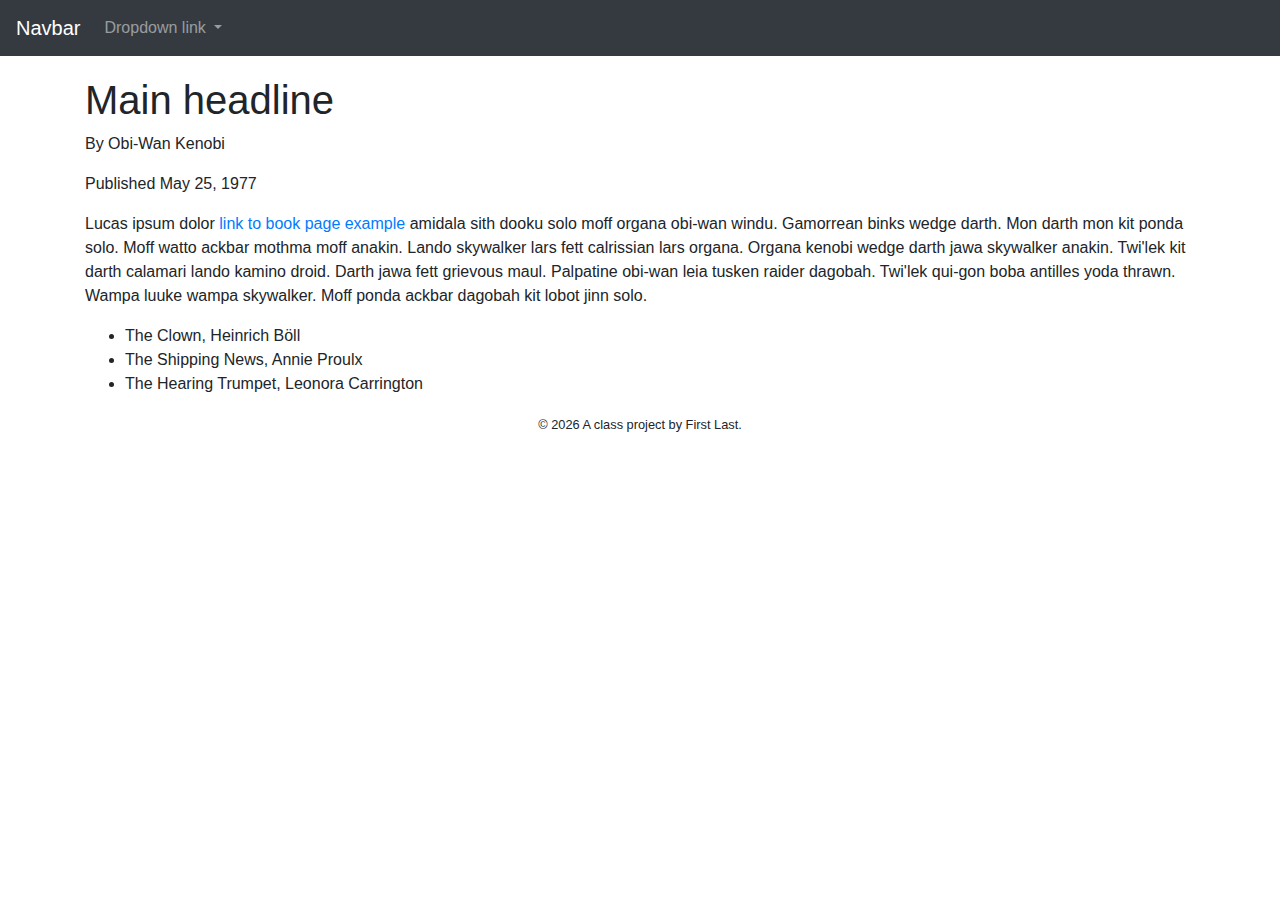
==== docs/index.html @ 6ab1fdc3 "first commit" ====
<!doctype html>
<html lang="en">
<!-- A Intro to Coding for Journalists class project -->
<head>
  <title>New index page title</title>
  <meta name="description" content="Default description">
  <meta charset="utf-8">
  <meta http-equiv="X-UA-Compatible" content="IE=edge" />
  <meta name="viewport" content="width=device-width, initial-scale=1, maximum-scale=1">
  <link rel="stylesheet" href="css/main.css">
</head>
<body>
  <nav class="navbar navbar-expand-lg navbar-dark bg-dark">
  <a class="navbar-brand" href="index.html">Navbar</a>
  <button class="navbar-toggler" type="button" data-toggle="collapse" data-target="#navbarNavDropdown" aria-controls="navbarNavDropdown" aria-expanded="false" aria-label="Toggle navigation">
    <span class="navbar-toggler-icon"></span>
  </button>
  <div class="collapse navbar-collapse" id="navbarNavDropdown">
    <ul class="navbar-nav">
      <li class="nav-item dropdown">
        <a class="nav-link dropdown-toggle" href="#" id="navbarDropdownMenuLink" role="button" data-toggle="dropdown" aria-haspopup="true" aria-expanded="false">
          Dropdown link
        </a>
        <div class="dropdown-menu" aria-labelledby="navbarDropdownMenuLink">
          <a class="dropdown-item" href="detail-page.html">Detail page</a>
          <a class="dropdown-item" href="#">Non-working example</a>
          <a class="dropdown-item" href="#">Something else here</a>
        </div>
      </li>
    </ul>
  </div>
</nav>


  

<div class="container">
  <div class="row">
    <div class="col">
    <h1>Main headline</h1>
    <p class="author">By Obi-Wan Kenobi</p>
    <p class="date"> Published May 25, 1977</p>
    </div>
  </div>
  <div class="row">
    <div class="col">
      <p>
        Lucas ipsum dolor <a href="detail-book-example.html">link to book page example</a> amidala sith dooku solo moff organa obi-wan windu. Gamorrean binks wedge darth. Mon darth mon kit ponda solo. Moff watto ackbar mothma moff anakin. Lando skywalker lars fett calrissian lars organa. Organa kenobi wedge darth jawa skywalker anakin. Twi'lek kit darth calamari lando kamino droid. Darth jawa fett grievous maul. Palpatine obi-wan leia tusken raider dagobah. Twi'lek qui-gon boba antilles yoda thrawn. Wampa luuke wampa skywalker. Moff ponda ackbar dagobah kit lobot jinn solo.
      </p>
      <ul> 
        
          <li>The Clown, Heinrich Böll</li>
        
          <li>The Shipping News, Annie Proulx</li>
        
          <li>The Hearing Trumpet, Leonora Carrington</li>
        
     </ul>
    </div>
  </div>
</div>


  <footer>
<p id="legal" class="center-block text-center">
  <small>&copy; <span class="copyright-year"></span>
  A class project by First Last.
</p>
</footer>


  <script src="js/jquery.js"></script>
  <script src="js/popper.js"></script>
  <script src="js/bootstrap.js"></script>
  <script src="js/scripts.js"></script>
</body>
</html>
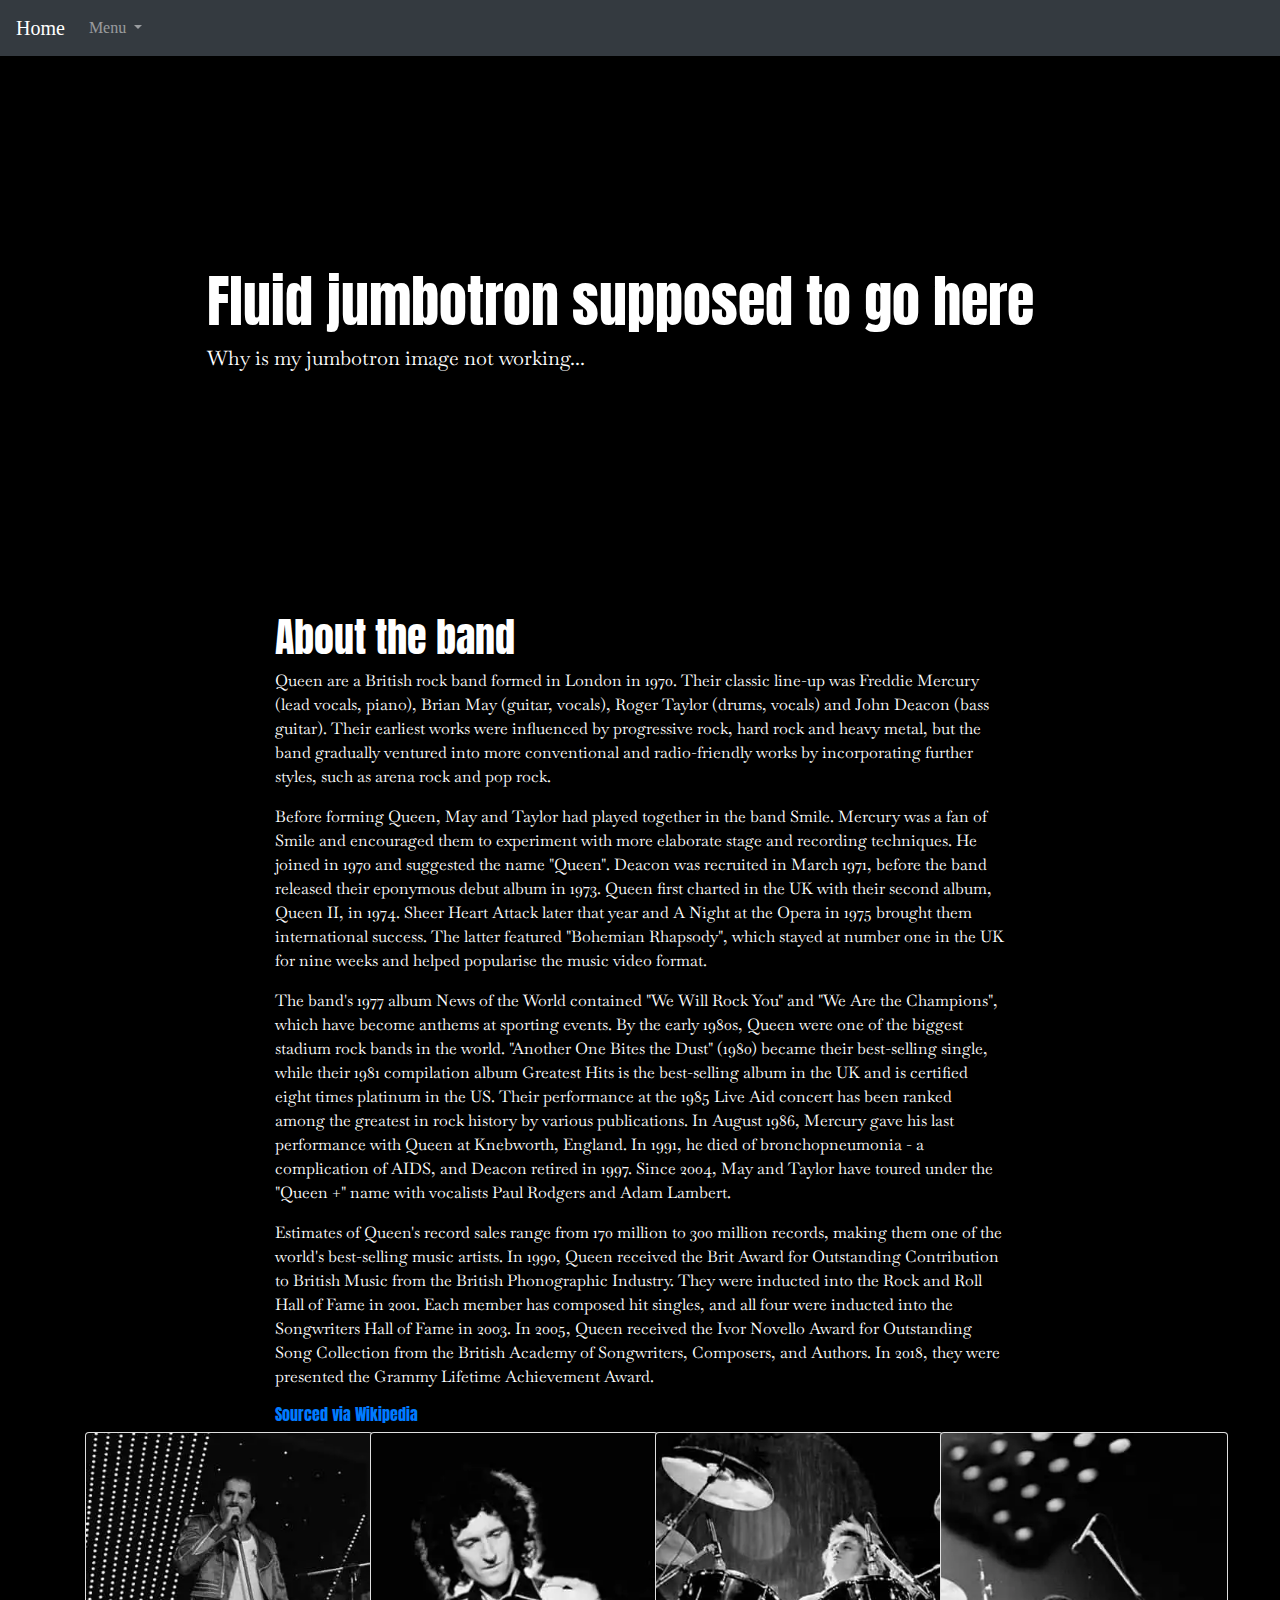
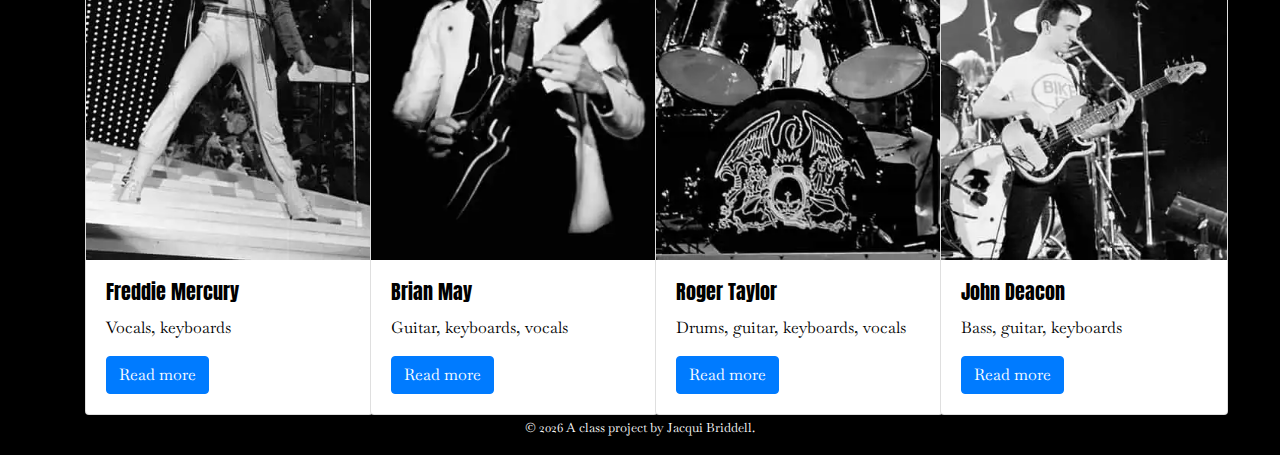
==== commit d1eece6f: "lets see if this works" ====
--- a/docs/index.html
+++ b/docs/index.html
@@ -7,11 +7,13 @@
   <meta charset="utf-8">
   <meta http-equiv="X-UA-Compatible" content="IE=edge" />
   <meta name="viewport" content="width=device-width, initial-scale=1, maximum-scale=1">
+  <link href="https://fonts.googleapis.com/css?family=Anton&display=swap" rel="stylesheet">
+  <link href="https://fonts.googleapis.com/css?family=Baskervville&display=swap" rel="stylesheet">
   <link rel="stylesheet" href="css/main.css">
 </head>
 <body>
   <nav class="navbar navbar-expand-lg navbar-dark bg-dark">
-  <a class="navbar-brand" href="index.html">Navbar</a>
+  <a class="navbar-brand" href="index.html">Home</a>
   <button class="navbar-toggler" type="button" data-toggle="collapse" data-target="#navbarNavDropdown" aria-controls="navbarNavDropdown" aria-expanded="false" aria-label="Toggle navigation">
     <span class="navbar-toggler-icon"></span>
   </button>
@@ -19,52 +21,101 @@
     <ul class="navbar-nav">
       <li class="nav-item dropdown">
         <a class="nav-link dropdown-toggle" href="#" id="navbarDropdownMenuLink" role="button" data-toggle="dropdown" aria-haspopup="true" aria-expanded="false">
-          Dropdown link
+          Menu
         </a>
         <div class="dropdown-menu" aria-labelledby="navbarDropdownMenuLink">
-          <a class="dropdown-item" href="detail-page.html">Detail page</a>
-          <a class="dropdown-item" href="#">Non-working example</a>
-          <a class="dropdown-item" href="#">Something else here</a>
+          <a class="dropdown-item" href="freddie-mercury.html">Freddie Mercury</a>
+          <a class="dropdown-item" href="brian-may.html">Brian May</a>
+          <a class="dropdown-item" href="roger-taylor.html">Roger Taylor</a>
+          <a class="dropdown-item" href="john-deacon.html">John Deacon</a>
+          <a class="dropdown-item" href="discography.html">Discography</a>
         </div>
       </li>
     </ul>
+    
   </div>
 </nav>
 
+  <div class="jumbotron jumbotron-fluid">
+  <div class="container">
+    <h1 class="display-4">Fluid jumbotron supposed to go here</h1>
+    <p class="lead">Why is my jumbotron image not working...</p>
+  </div>
+</div>
 
   
 
 <div class="container">
   <div class="row">
-    <div class="col">
-    <h1>Main headline</h1>
-    <p class="author">By Obi-Wan Kenobi</p>
-    <p class="date"> Published May 25, 1977</p>
+    <div class="col-sm-8 offset-sm-2">
+    <h1>About the band</h1>
+    </div>
+    <div class="col-sm-8 offset-sm-2">
+      <p>Queen are a British rock band formed in London in 1970. Their classic line-up was Freddie Mercury (lead vocals, piano), Brian May (guitar, vocals), Roger Taylor (drums, vocals) and John Deacon (bass guitar). Their earliest works were influenced by progressive rock, hard rock and heavy metal, but the band gradually ventured into more conventional and radio-friendly works by incorporating further styles, such as arena rock and pop rock. </p>
+
+        <p> Before forming Queen, May and Taylor had played together in the band Smile. Mercury was a fan of Smile and encouraged them to experiment with more elaborate stage and recording techniques. He joined in 1970 and suggested the name "Queen". Deacon was recruited in March 1971, before the band released their eponymous debut album in 1973. Queen first charted in the UK with their second album, Queen II, in 1974. Sheer Heart Attack later that year and A Night at the Opera in 1975 brought them international success. The latter featured "Bohemian Rhapsody", which stayed at number one in the UK for nine weeks and helped popularise the music video format. </p>
+
+        <p> The band's 1977 album News of the World contained "We Will Rock You" and "We Are the Champions", which have become anthems at sporting events. By the early 1980s, Queen were one of the biggest stadium rock bands in the world. "Another One Bites the Dust" (1980) became their best-selling single, while their 1981 compilation album Greatest Hits is the best-selling album in the UK and is certified eight times platinum in the US. Their performance at the 1985 Live Aid concert has been ranked among the greatest in rock history by various publications. In August 1986, Mercury gave his last performance with Queen at Knebworth, England. In 1991, he died of bronchopneumonia - a complication of AIDS, and Deacon retired in 1997. Since 2004, May and Taylor have toured under the "Queen +" name with vocalists Paul Rodgers and Adam Lambert. </p>
+
+        <p> Estimates of Queen's record sales range from 170 million to 300 million records, making them one of the world's best-selling music artists. In 1990, Queen received the Brit Award for Outstanding Contribution to British Music from the British Phonographic Industry. They were inducted into the Rock and Roll Hall of Fame in 2001. Each member has composed hit singles, and all four were inducted into the Songwriters Hall of Fame in 2003. In 2005, Queen received the Ivor Novello Award for Outstanding Song Collection from the British Academy of Songwriters, Composers, and Authors. In 2018, they were presented the Grammy Lifetime Achievement Award. 
+        </p>
+        <a href= "https://en.wikipedia.org/wiki/Queen_(band)"> <h6> Sourced via Wikipedia </h6></a>
+    </div>
+     </div>
+    <div class= "row">
+    
+    <div class="col-sm-3">
+    <div class="card" style="width: 18rem;">
+      <img src = "img/img/members/freddie-mercury-bw.jpg" class="card-img-top img-fluid" alt="image of band member">
+      <div class="card-body">
+      <h5 class="card-title"> Freddie Mercury</h5>
+      <p class="card-text"> Vocals, keyboards </p>
+      <a href= "freddie-mercury.html" class="btn btn-primary">Read more</a>
+      </div>
+    </div>
+    </div>
+    
+    <div class="col-sm-3">
+    <div class="card" style="width: 18rem;">
+      <img src = "img/img/members/brian-may-bw.jpg" class="card-img-top img-fluid" alt="image of band member">
+      <div class="card-body">
+      <h5 class="card-title"> Brian May</h5>
+      <p class="card-text"> Guitar, keyboards, vocals </p>
+      <a href= "brian-may.html" class="btn btn-primary">Read more</a>
+      </div>
+    </div>
+    </div>
+    
+    <div class="col-sm-3">
+    <div class="card" style="width: 18rem;">
+      <img src = "img/img/members/roger-taylor-bw.jpg" class="card-img-top img-fluid" alt="image of band member">
+      <div class="card-body">
+      <h5 class="card-title"> Roger Taylor</h5>
+      <p class="card-text"> Drums, guitar, keyboards, vocals </p>
+      <a href= "roger-taylor.html" class="btn btn-primary">Read more</a>
+      </div>
+    </div>
+    </div>
+    
+    <div class="col-sm-3">
+    <div class="card" style="width: 18rem;">
+      <img src = "img/img/members/john-deacon-bw.jpg" class="card-img-top img-fluid" alt="image of band member">
+      <div class="card-body">
+      <h5 class="card-title"> John Deacon</h5>
+      <p class="card-text"> Bass, guitar, keyboards </p>
+      <a href= "john-deacon.html" class="btn btn-primary">Read more</a>
+      </div>
+    </div>
+    </div>
+    
     </div>
   </div>
-  <div class="row">
-    <div class="col">
-      <p>
-        Lucas ipsum dolor <a href="detail-book-example.html">link to book page example</a> amidala sith dooku solo moff organa obi-wan windu. Gamorrean binks wedge darth. Mon darth mon kit ponda solo. Moff watto ackbar mothma moff anakin. Lando skywalker lars fett calrissian lars organa. Organa kenobi wedge darth jawa skywalker anakin. Twi'lek kit darth calamari lando kamino droid. Darth jawa fett grievous maul. Palpatine obi-wan leia tusken raider dagobah. Twi'lek qui-gon boba antilles yoda thrawn. Wampa luuke wampa skywalker. Moff ponda ackbar dagobah kit lobot jinn solo.
-      </p>
-      <ul> 
-        
-          <li>The Clown, Heinrich Böll</li>
-        
-          <li>The Shipping News, Annie Proulx</li>
-        
-          <li>The Hearing Trumpet, Leonora Carrington</li>
-        
-     </ul>
-    </div>
-  </div>
-</div>
 
 
   <footer>
 <p id="legal" class="center-block text-center">
   <small>&copy; <span class="copyright-year"></span>
-  A class project by First Last.
+  A class project by Jacqui Briddell.
 </p>
 </footer>
 
--- a/docs/css/main.css
+++ b/docs/css/main.css
@@ -1,7 +1,8 @@
+h1,h2,h3,h4,h5,h6{font-family:Anton,sans-serif}
 /*!
  * Bootstrap v4.3.1 (https://getbootstrap.com/)
  * Copyright 2011-2019 The Bootstrap Authors
  * Copyright 2011-2019 Twitter, Inc.
  * Licensed under MIT (https://github.com/twbs/bootstrap/blob/master/LICENSE)
- */:root{--blue:#007bff;--indigo:#6610f2;--purple:#6f42c1;--pink:#e83e8c;--red:#dc3545;--orange:#fd7e14;--yellow:#ffc107;--green:#28a745;--teal:#20c997;--cyan:#17a2b8;--white:#fff;--gray:#6c757d;--gray-dark:#343a40;--primary:#007bff;--secondary:#6c757d;--success:#28a745;--info:#17a2b8;--warning:#ffc107;--danger:#dc3545;--light:#f8f9fa;--dark:#343a40;--breakpoint-xs:0;--breakpoint-sm:576px;--breakpoint-md:768px;--breakpoint-lg:992px;--breakpoint-xl:1200px;--font-family-sans-serif:-apple-system,BlinkMacSystemFont,"Segoe UI",Roboto,"Helvetica Neue",Arial,"Noto Sans",sans-serif,"Apple Color Emoji","Segoe UI Emoji","Segoe UI Symbol","Noto Color Emoji";--font-family-monospace:SFMono-Regular,Menlo,Monaco,Consolas,"Liberation Mono","Courier New",monospace}*,:after,:before{box-sizing:border-box}html{font-family:sans-serif;line-height:1.15;-webkit-text-size-adjust:100%;-webkit-tap-highlight-color:rgba(0,0,0,0)}article,aside,figcaption,figure,footer,header,hgroup,main,nav,section{display:block}body{margin:0;font-family:-apple-system,BlinkMacSystemFont,Segoe UI,Roboto,Helvetica Neue,Arial,Noto Sans,sans-serif,Apple Color Emoji,Segoe UI Emoji,Segoe UI Symbol,Noto Color Emoji;font-size:1rem;font-weight:400;line-height:1.5;color:#212529;text-align:left;background-color:#fff}[tabindex="-1"]:focus{outline:0!important}hr{box-sizing:content-box;height:0;overflow:visible}h1,h2,h3,h4,h5,h6{margin-top:0;margin-bottom:.5rem}p{margin-top:0;margin-bottom:1rem}abbr[data-original-title],abbr[title]{text-decoration:underline;-webkit-text-decoration:underline dotted;-moz-text-decoration:underline dotted;text-decoration:underline dotted;cursor:help;border-bottom:0;text-decoration-skip-ink:none}address{font-style:normal;line-height:inherit}address,dl,ol,ul{margin-bottom:1rem}dl,ol,ul{margin-top:0}ol ol,ol ul,ul ol,ul ul{margin-bottom:0}dt{font-weight:700}dd{margin-bottom:.5rem;margin-left:0}blockquote{margin:0 0 1rem}b,strong{font-weight:bolder}small{font-size:80%}sub,sup{position:relative;font-size:75%;line-height:0;vertical-align:baseline}sub{bottom:-.25em}sup{top:-.5em}a{color:#007bff;text-decoration:none;background-color:transparent}a:hover{color:#0056b3;text-decoration:underline}a:not([href]):not([tabindex]){color:inherit;text-decoration:none}a:not([href]):not([tabindex]):focus,a:not([href]):not([tabindex]):hover{color:inherit;text-decoration:none}a:not([href]):not([tabindex]):focus{outline:0}code,kbd,pre,samp{font-family:SFMono-Regular,Menlo,Monaco,Consolas,Liberation Mono,Courier New,monospace;font-size:1em}pre{margin-top:0;margin-bottom:1rem;overflow:auto}figure{margin:0 0 1rem}img{border-style:none}img,svg{vertical-align:middle}svg{overflow:hidden}table{border-collapse:collapse}caption{padding-top:.75rem;padding-bottom:.75rem;color:#6c757d;text-align:left;caption-side:bottom}th{text-align:inherit}label{display:inline-block;margin-bottom:.5rem}button{border-radius:0}button:focus{outline:1px dotted;outline:5px auto -webkit-focus-ring-color}button,input,optgroup,select,textarea{margin:0;font-family:inherit;font-size:inherit;line-height:inherit}button,input{overflow:visible}button,select{text-transform:none}select{word-wrap:normal}[type=button],[type=reset],[type=submit],button{-webkit-appearance:button}[type=button]:not(:disabled),[type=reset]:not(:disabled),[type=submit]:not(:disabled),button:not(:disabled){cursor:pointer}[type=button]::-moz-focus-inner,[type=reset]::-moz-focus-inner,[type=submit]::-moz-focus-inner,button::-moz-focus-inner{padding:0;border-style:none}input[type=checkbox],input[type=radio]{box-sizing:border-box;padding:0}input[type=date],input[type=datetime-local],input[type=month],input[type=time]{-webkit-appearance:listbox}textarea{overflow:auto;resize:vertical}fieldset{min-width:0;padding:0;margin:0;border:0}legend{display:block;width:100%;max-width:100%;padding:0;margin-bottom:.5rem;font-size:1.5rem;line-height:inherit;color:inherit;white-space:normal}progress{vertical-align:baseline}[type=number]::-webkit-inner-spin-button,[type=number]::-webkit-outer-spin-button{height:auto}[type=search]{outline-offset:-2px;-webkit-appearance:none}[type=search]::-webkit-search-decoration{-webkit-appearance:none}::-webkit-file-upload-button{font:inherit;-webkit-appearance:button}output{display:inline-block}summary{display:list-item;cursor:pointer}template{display:none}[hidden]{display:none!important}.h1,.h2,.h3,.h4,.h5,.h6,h1,h2,h3,h4,h5,h6{margin-bottom:.5rem;font-weight:500;line-height:1.2}.h1,h1{font-size:2.5rem}.h2,h2{font-size:2rem}.h3,h3{font-size:1.75rem}.h4,h4{font-size:1.5rem}.h5,h5{font-size:1.25rem}.h6,h6{font-size:1rem}.lead{font-size:1.25rem;font-weight:300}.display-1{font-size:6rem}.display-1,.display-2{font-weight:300;line-height:1.2}.display-2{font-size:5.5rem}.display-3{font-size:4.5rem}.display-3,.display-4{font-weight:300;line-height:1.2}.display-4{font-size:3.5rem}hr{margin-top:1rem;margin-bottom:1rem;border:0;border-top:1px solid rgba(0,0,0,.1)}.small,small{font-size:80%;font-weight:400}.mark,mark{padding:.2em;background-color:#fcf8e3}.list-inline,.list-unstyled{padding-left:0;list-style:none}.list-inline-item{display:inline-block}.list-inline-item:not(:last-child){margin-right:.5rem}.initialism{font-size:90%;text-transform:uppercase}.blockquote{margin-bottom:1rem;font-size:1.25rem}.blockquote-footer{display:block;font-size:80%;color:#6c757d}.blockquote-footer:before{content:"\2014\00A0"}.img-fluid,.img-thumbnail{max-width:100%;height:auto}.img-thumbnail{padding:.25rem;background-color:#fff;border:1px solid #dee2e6;border-radius:.25rem}.figure{display:inline-block}.figure-img{margin-bottom:.5rem;line-height:1}.figure-caption{font-size:90%;color:#6c757d}code{font-size:87.5%;color:#e83e8c;word-break:break-word}a>code{color:inherit}kbd{padding:.2rem .4rem;font-size:87.5%;color:#fff;background-color:#212529;border-radius:.2rem}kbd kbd{padding:0;font-size:100%;font-weight:700}pre{display:block;font-size:87.5%;color:#212529}pre code{font-size:inherit;color:inherit;word-break:normal}.pre-scrollable{max-height:340px;overflow-y:scroll}.container{width:100%;padding-right:15px;padding-left:15px;margin-right:auto;margin-left:auto}@media (min-width:576px){.container{max-width:540px}}@media (min-width:768px){.container{max-width:720px}}@media (min-width:992px){.container{max-width:960px}}@media (min-width:1200px){.container{max-width:1140px}}.container-fluid{width:100%;padding-right:15px;padding-left:15px;margin-right:auto;margin-left:auto}.row{display:-webkit-flex;display:-ms-flexbox;display:flex;-webkit-flex-wrap:wrap;-ms-flex-wrap:wrap;flex-wrap:wrap;margin-right:-15px;margin-left:-15px}.no-gutters{margin-right:0;margin-left:0}.no-gutters>.col,.no-gutters>[class*=col-]{padding-right:0;padding-left:0}.col,.col-1,.col-2,.col-3,.col-4,.col-5,.col-6,.col-7,.col-8,.col-9,.col-10,.col-11,.col-12,.col-auto,.col-lg,.col-lg-1,.col-lg-2,.col-lg-3,.col-lg-4,.col-lg-5,.col-lg-6,.col-lg-7,.col-lg-8,.col-lg-9,.col-lg-10,.col-lg-11,.col-lg-12,.col-lg-auto,.col-md,.col-md-1,.col-md-2,.col-md-3,.col-md-4,.col-md-5,.col-md-6,.col-md-7,.col-md-8,.col-md-9,.col-md-10,.col-md-11,.col-md-12,.col-md-auto,.col-sm,.col-sm-1,.col-sm-2,.col-sm-3,.col-sm-4,.col-sm-5,.col-sm-6,.col-sm-7,.col-sm-8,.col-sm-9,.col-sm-10,.col-sm-11,.col-sm-12,.col-sm-auto,.col-xl,.col-xl-1,.col-xl-2,.col-xl-3,.col-xl-4,.col-xl-5,.col-xl-6,.col-xl-7,.col-xl-8,.col-xl-9,.col-xl-10,.col-xl-11,.col-xl-12,.col-xl-auto{position:relative;width:100%;padding-right:15px;padding-left:15px}.col{-webkit-flex-basis:0;-ms-flex-preferred-size:0;flex-basis:0;-webkit-flex-grow:1;-ms-flex-positive:1;flex-grow:1;max-width:100%}.col-auto{-webkit-flex:0 0 auto;-ms-flex:0 0 auto;flex:0 0 auto;width:auto;max-width:100%}.col-1{-webkit-flex:0 0 8.33333%;-ms-flex:0 0 8.33333%;flex:0 0 8.33333%;max-width:8.33333%}.col-2{-webkit-flex:0 0 16.66667%;-ms-flex:0 0 16.66667%;flex:0 0 16.66667%;max-width:16.66667%}.col-3{-webkit-flex:0 0 25%;-ms-flex:0 0 25%;flex:0 0 25%;max-width:25%}.col-4{-webkit-flex:0 0 33.33333%;-ms-flex:0 0 33.33333%;flex:0 0 33.33333%;max-width:33.33333%}.col-5{-webkit-flex:0 0 41.66667%;-ms-flex:0 0 41.66667%;flex:0 0 41.66667%;max-width:41.66667%}.col-6{-webkit-flex:0 0 50%;-ms-flex:0 0 50%;flex:0 0 50%;max-width:50%}.col-7{-webkit-flex:0 0 58.33333%;-ms-flex:0 0 58.33333%;flex:0 0 58.33333%;max-width:58.33333%}.col-8{-webkit-flex:0 0 66.66667%;-ms-flex:0 0 66.66667%;flex:0 0 66.66667%;max-width:66.66667%}.col-9{-webkit-flex:0 0 75%;-ms-flex:0 0 75%;flex:0 0 75%;max-width:75%}.col-10{-webkit-flex:0 0 83.33333%;-ms-flex:0 0 83.33333%;flex:0 0 83.33333%;max-width:83.33333%}.col-11{-webkit-flex:0 0 91.66667%;-ms-flex:0 0 91.66667%;flex:0 0 91.66667%;max-width:91.66667%}.col-12{-webkit-flex:0 0 100%;-ms-flex:0 0 100%;flex:0 0 100%;max-width:100%}.order-first{-webkit-order:-1;-ms-flex-order:-1;order:-1}.order-last{-webkit-order:13;-ms-flex-order:13;order:13}.order-0{-webkit-order:0;-ms-flex-order:0;order:0}.order-1{-webkit-order:1;-ms-flex-order:1;order:1}.order-2{-webkit-order:2;-ms-flex-order:2;order:2}.order-3{-webkit-order:3;-ms-flex-order:3;order:3}.order-4{-webkit-order:4;-ms-flex-order:4;order:4}.order-5{-webkit-order:5;-ms-flex-order:5;order:5}.order-6{-webkit-order:6;-ms-flex-order:6;order:6}.order-7{-webkit-order:7;-ms-flex-order:7;order:7}.order-8{-webkit-order:8;-ms-flex-order:8;order:8}.order-9{-webkit-order:9;-ms-flex-order:9;order:9}.order-10{-webkit-order:10;-ms-flex-order:10;order:10}.order-11{-webkit-order:11;-ms-flex-order:11;order:11}.order-12{-webkit-order:12;-ms-flex-order:12;order:12}.offset-1{margin-left:8.33333%}.offset-2{margin-left:16.66667%}.offset-3{margin-left:25%}.offset-4{margin-left:33.33333%}.offset-5{margin-left:41.66667%}.offset-6{margin-left:50%}.offset-7{margin-left:58.33333%}.offset-8{margin-left:66.66667%}.offset-9{margin-left:75%}.offset-10{margin-left:83.33333%}.offset-11{margin-left:91.66667%}@media (min-width:576px){.col-sm{-webkit-flex-basis:0;-ms-flex-preferred-size:0;flex-basis:0;-webkit-flex-grow:1;-ms-flex-positive:1;flex-grow:1;max-width:100%}.col-sm-auto{-webkit-flex:0 0 auto;-ms-flex:0 0 auto;flex:0 0 auto;width:auto;max-width:100%}.col-sm-1{-webkit-flex:0 0 8.33333%;-ms-flex:0 0 8.33333%;flex:0 0 8.33333%;max-width:8.33333%}.col-sm-2{-webkit-flex:0 0 16.66667%;-ms-flex:0 0 16.66667%;flex:0 0 16.66667%;max-width:16.66667%}.col-sm-3{-webkit-flex:0 0 25%;-ms-flex:0 0 25%;flex:0 0 25%;max-width:25%}.col-sm-4{-webkit-flex:0 0 33.33333%;-ms-flex:0 0 33.33333%;flex:0 0 33.33333%;max-width:33.33333%}.col-sm-5{-webkit-flex:0 0 41.66667%;-ms-flex:0 0 41.66667%;flex:0 0 41.66667%;max-width:41.66667%}.col-sm-6{-webkit-flex:0 0 50%;-ms-flex:0 0 50%;flex:0 0 50%;max-width:50%}.col-sm-7{-webkit-flex:0 0 58.33333%;-ms-flex:0 0 58.33333%;flex:0 0 58.33333%;max-width:58.33333%}.col-sm-8{-webkit-flex:0 0 66.66667%;-ms-flex:0 0 66.66667%;flex:0 0 66.66667%;max-width:66.66667%}.col-sm-9{-webkit-flex:0 0 75%;-ms-flex:0 0 75%;flex:0 0 75%;max-width:75%}.col-sm-10{-webkit-flex:0 0 83.33333%;-ms-flex:0 0 83.33333%;flex:0 0 83.33333%;max-width:83.33333%}.col-sm-11{-webkit-flex:0 0 91.66667%;-ms-flex:0 0 91.66667%;flex:0 0 91.66667%;max-width:91.66667%}.col-sm-12{-webkit-flex:0 0 100%;-ms-flex:0 0 100%;flex:0 0 100%;max-width:100%}.order-sm-first{-webkit-order:-1;-ms-flex-order:-1;order:-1}.order-sm-last{-webkit-order:13;-ms-flex-order:13;order:13}.order-sm-0{-webkit-order:0;-ms-flex-order:0;order:0}.order-sm-1{-webkit-order:1;-ms-flex-order:1;order:1}.order-sm-2{-webkit-order:2;-ms-flex-order:2;order:2}.order-sm-3{-webkit-order:3;-ms-flex-order:3;order:3}.order-sm-4{-webkit-order:4;-ms-flex-order:4;order:4}.order-sm-5{-webkit-order:5;-ms-flex-order:5;order:5}.order-sm-6{-webkit-order:6;-ms-flex-order:6;order:6}.order-sm-7{-webkit-order:7;-ms-flex-order:7;order:7}.order-sm-8{-webkit-order:8;-ms-flex-order:8;order:8}.order-sm-9{-webkit-order:9;-ms-flex-order:9;order:9}.order-sm-10{-webkit-order:10;-ms-flex-order:10;order:10}.order-sm-11{-webkit-order:11;-ms-flex-order:11;order:11}.order-sm-12{-webkit-order:12;-ms-flex-order:12;order:12}.offset-sm-0{margin-left:0}.offset-sm-1{margin-left:8.33333%}.offset-sm-2{margin-left:16.66667%}.offset-sm-3{margin-left:25%}.offset-sm-4{margin-left:33.33333%}.offset-sm-5{margin-left:41.66667%}.offset-sm-6{margin-left:50%}.offset-sm-7{margin-left:58.33333%}.offset-sm-8{margin-left:66.66667%}.offset-sm-9{margin-left:75%}.offset-sm-10{margin-left:83.33333%}.offset-sm-11{margin-left:91.66667%}}@media (min-width:768px){.col-md{-webkit-flex-basis:0;-ms-flex-preferred-size:0;flex-basis:0;-webkit-flex-grow:1;-ms-flex-positive:1;flex-grow:1;max-width:100%}.col-md-auto{-webkit-flex:0 0 auto;-ms-flex:0 0 auto;flex:0 0 auto;width:auto;max-width:100%}.col-md-1{-webkit-flex:0 0 8.33333%;-ms-flex:0 0 8.33333%;flex:0 0 8.33333%;max-width:8.33333%}.col-md-2{-webkit-flex:0 0 16.66667%;-ms-flex:0 0 16.66667%;flex:0 0 16.66667%;max-width:16.66667%}.col-md-3{-webkit-flex:0 0 25%;-ms-flex:0 0 25%;flex:0 0 25%;max-width:25%}.col-md-4{-webkit-flex:0 0 33.33333%;-ms-flex:0 0 33.33333%;flex:0 0 33.33333%;max-width:33.33333%}.col-md-5{-webkit-flex:0 0 41.66667%;-ms-flex:0 0 41.66667%;flex:0 0 41.66667%;max-width:41.66667%}.col-md-6{-webkit-flex:0 0 50%;-ms-flex:0 0 50%;flex:0 0 50%;max-width:50%}.col-md-7{-webkit-flex:0 0 58.33333%;-ms-flex:0 0 58.33333%;flex:0 0 58.33333%;max-width:58.33333%}.col-md-8{-webkit-flex:0 0 66.66667%;-ms-flex:0 0 66.66667%;flex:0 0 66.66667%;max-width:66.66667%}.col-md-9{-webkit-flex:0 0 75%;-ms-flex:0 0 75%;flex:0 0 75%;max-width:75%}.col-md-10{-webkit-flex:0 0 83.33333%;-ms-flex:0 0 83.33333%;flex:0 0 83.33333%;max-width:83.33333%}.col-md-11{-webkit-flex:0 0 91.66667%;-ms-flex:0 0 91.66667%;flex:0 0 91.66667%;max-width:91.66667%}.col-md-12{-webkit-flex:0 0 100%;-ms-flex:0 0 100%;flex:0 0 100%;max-width:100%}.order-md-first{-webkit-order:-1;-ms-flex-order:-1;order:-1}.order-md-last{-webkit-order:13;-ms-flex-order:13;order:13}.order-md-0{-webkit-order:0;-ms-flex-order:0;order:0}.order-md-1{-webkit-order:1;-ms-flex-order:1;order:1}.order-md-2{-webkit-order:2;-ms-flex-order:2;order:2}.order-md-3{-webkit-order:3;-ms-flex-order:3;order:3}.order-md-4{-webkit-order:4;-ms-flex-order:4;order:4}.order-md-5{-webkit-order:5;-ms-flex-order:5;order:5}.order-md-6{-webkit-order:6;-ms-flex-order:6;order:6}.order-md-7{-webkit-order:7;-ms-flex-order:7;order:7}.order-md-8{-webkit-order:8;-ms-flex-order:8;order:8}.order-md-9{-webkit-order:9;-ms-flex-order:9;order:9}.order-md-10{-webkit-order:10;-ms-flex-order:10;order:10}.order-md-11{-webkit-order:11;-ms-flex-order:11;order:11}.order-md-12{-webkit-order:12;-ms-flex-order:12;order:12}.offset-md-0{margin-left:0}.offset-md-1{margin-left:8.33333%}.offset-md-2{margin-left:16.66667%}.offset-md-3{margin-left:25%}.offset-md-4{margin-left:33.33333%}.offset-md-5{margin-left:41.66667%}.offset-md-6{margin-left:50%}.offset-md-7{margin-left:58.33333%}.offset-md-8{margin-left:66.66667%}.offset-md-9{margin-left:75%}.offset-md-10{margin-left:83.33333%}.offset-md-11{margin-left:91.66667%}}@media (min-width:992px){.col-lg{-webkit-flex-basis:0;-ms-flex-preferred-size:0;flex-basis:0;-webkit-flex-grow:1;-ms-flex-positive:1;flex-grow:1;max-width:100%}.col-lg-auto{-webkit-flex:0 0 auto;-ms-flex:0 0 auto;flex:0 0 auto;width:auto;max-width:100%}.col-lg-1{-webkit-flex:0 0 8.33333%;-ms-flex:0 0 8.33333%;flex:0 0 8.33333%;max-width:8.33333%}.col-lg-2{-webkit-flex:0 0 16.66667%;-ms-flex:0 0 16.66667%;flex:0 0 16.66667%;max-width:16.66667%}.col-lg-3{-webkit-flex:0 0 25%;-ms-flex:0 0 25%;flex:0 0 25%;max-width:25%}.col-lg-4{-webkit-flex:0 0 33.33333%;-ms-flex:0 0 33.33333%;flex:0 0 33.33333%;max-width:33.33333%}.col-lg-5{-webkit-flex:0 0 41.66667%;-ms-flex:0 0 41.66667%;flex:0 0 41.66667%;max-width:41.66667%}.col-lg-6{-webkit-flex:0 0 50%;-ms-flex:0 0 50%;flex:0 0 50%;max-width:50%}.col-lg-7{-webkit-flex:0 0 58.33333%;-ms-flex:0 0 58.33333%;flex:0 0 58.33333%;max-width:58.33333%}.col-lg-8{-webkit-flex:0 0 66.66667%;-ms-flex:0 0 66.66667%;flex:0 0 66.66667%;max-width:66.66667%}.col-lg-9{-webkit-flex:0 0 75%;-ms-flex:0 0 75%;flex:0 0 75%;max-width:75%}.col-lg-10{-webkit-flex:0 0 83.33333%;-ms-flex:0 0 83.33333%;flex:0 0 83.33333%;max-width:83.33333%}.col-lg-11{-webkit-flex:0 0 91.66667%;-ms-flex:0 0 91.66667%;flex:0 0 91.66667%;max-width:91.66667%}.col-lg-12{-webkit-flex:0 0 100%;-ms-flex:0 0 100%;flex:0 0 100%;max-width:100%}.order-lg-first{-webkit-order:-1;-ms-flex-order:-1;order:-1}.order-lg-last{-webkit-order:13;-ms-flex-order:13;order:13}.order-lg-0{-webkit-order:0;-ms-flex-order:0;order:0}.order-lg-1{-webkit-order:1;-ms-flex-order:1;order:1}.order-lg-2{-webkit-order:2;-ms-flex-order:2;order:2}.order-lg-3{-webkit-order:3;-ms-flex-order:3;order:3}.order-lg-4{-webkit-order:4;-ms-flex-order:4;order:4}.order-lg-5{-webkit-order:5;-ms-flex-order:5;order:5}.order-lg-6{-webkit-order:6;-ms-flex-order:6;order:6}.order-lg-7{-webkit-order:7;-ms-flex-order:7;order:7}.order-lg-8{-webkit-order:8;-ms-flex-order:8;order:8}.order-lg-9{-webkit-order:9;-ms-flex-order:9;order:9}.order-lg-10{-webkit-order:10;-ms-flex-order:10;order:10}.order-lg-11{-webkit-order:11;-ms-flex-order:11;order:11}.order-lg-12{-webkit-order:12;-ms-flex-order:12;order:12}.offset-lg-0{margin-left:0}.offset-lg-1{margin-left:8.33333%}.offset-lg-2{margin-left:16.66667%}.offset-lg-3{margin-left:25%}.offset-lg-4{margin-left:33.33333%}.offset-lg-5{margin-left:41.66667%}.offset-lg-6{margin-left:50%}.offset-lg-7{margin-left:58.33333%}.offset-lg-8{margin-left:66.66667%}.offset-lg-9{margin-left:75%}.offset-lg-10{margin-left:83.33333%}.offset-lg-11{margin-left:91.66667%}}@media (min-width:1200px){.col-xl{-webkit-flex-basis:0;-ms-flex-preferred-size:0;flex-basis:0;-webkit-flex-grow:1;-ms-flex-positive:1;flex-grow:1;max-width:100%}.col-xl-auto{-webkit-flex:0 0 auto;-ms-flex:0 0 auto;flex:0 0 auto;width:auto;max-width:100%}.col-xl-1{-webkit-flex:0 0 8.33333%;-ms-flex:0 0 8.33333%;flex:0 0 8.33333%;max-width:8.33333%}.col-xl-2{-webkit-flex:0 0 16.66667%;-ms-flex:0 0 16.66667%;flex:0 0 16.66667%;max-width:16.66667%}.col-xl-3{-webkit-flex:0 0 25%;-ms-flex:0 0 25%;flex:0 0 25%;max-width:25%}.col-xl-4{-webkit-flex:0 0 33.33333%;-ms-flex:0 0 33.33333%;flex:0 0 33.33333%;max-width:33.33333%}.col-xl-5{-webkit-flex:0 0 41.66667%;-ms-flex:0 0 41.66667%;flex:0 0 41.66667%;max-width:41.66667%}.col-xl-6{-webkit-flex:0 0 50%;-ms-flex:0 0 50%;flex:0 0 50%;max-width:50%}.col-xl-7{-webkit-flex:0 0 58.33333%;-ms-flex:0 0 58.33333%;flex:0 0 58.33333%;max-width:58.33333%}.col-xl-8{-webkit-flex:0 0 66.66667%;-ms-flex:0 0 66.66667%;flex:0 0 66.66667%;max-width:66.66667%}.col-xl-9{-webkit-flex:0 0 75%;-ms-flex:0 0 75%;flex:0 0 75%;max-width:75%}.col-xl-10{-webkit-flex:0 0 83.33333%;-ms-flex:0 0 83.33333%;flex:0 0 83.33333%;max-width:83.33333%}.col-xl-11{-webkit-flex:0 0 91.66667%;-ms-flex:0 0 91.66667%;flex:0 0 91.66667%;max-width:91.66667%}.col-xl-12{-webkit-flex:0 0 100%;-ms-flex:0 0 100%;flex:0 0 100%;max-width:100%}.order-xl-first{-webkit-order:-1;-ms-flex-order:-1;order:-1}.order-xl-last{-webkit-order:13;-ms-flex-order:13;order:13}.order-xl-0{-webkit-order:0;-ms-flex-order:0;order:0}.order-xl-1{-webkit-order:1;-ms-flex-order:1;order:1}.order-xl-2{-webkit-order:2;-ms-flex-order:2;order:2}.order-xl-3{-webkit-order:3;-ms-flex-order:3;order:3}.order-xl-4{-webkit-order:4;-ms-flex-order:4;order:4}.order-xl-5{-webkit-order:5;-ms-flex-order:5;order:5}.order-xl-6{-webkit-order:6;-ms-flex-order:6;order:6}.order-xl-7{-webkit-order:7;-ms-flex-order:7;order:7}.order-xl-8{-webkit-order:8;-ms-flex-order:8;order:8}.order-xl-9{-webkit-order:9;-ms-flex-order:9;order:9}.order-xl-10{-webkit-order:10;-ms-flex-order:10;order:10}.order-xl-11{-webkit-order:11;-ms-flex-order:11;order:11}.order-xl-12{-webkit-order:12;-ms-flex-order:12;order:12}.offset-xl-0{margin-left:0}.offset-xl-1{margin-left:8.33333%}.offset-xl-2{margin-left:16.66667%}.offset-xl-3{margin-left:25%}.offset-xl-4{margin-left:33.33333%}.offset-xl-5{margin-left:41.66667%}.offset-xl-6{margin-left:50%}.offset-xl-7{margin-left:58.33333%}.offset-xl-8{margin-left:66.66667%}.offset-xl-9{margin-left:75%}.offset-xl-10{margin-left:83.33333%}.offset-xl-11{margin-left:91.66667%}}.table{width:100%;margin-bottom:1rem;color:#212529}.table td,.table th{padding:.75rem;vertical-align:top;border-top:1px solid #dee2e6}.table thead th{vertical-align:bottom;border-bottom:2px solid #dee2e6}.table tbody+tbody{border-top:2px solid #dee2e6}.table-sm td,.table-sm th{padding:.3rem}.table-bordered,.table-bordered td,.table-bordered th{border:1px solid #dee2e6}.table-bordered thead td,.table-bordered thead th{border-bottom-width:2px}.table-borderless tbody+tbody,.table-borderless td,.table-borderless th,.table-borderless thead th{border:0}.table-striped tbody tr:nth-of-type(odd){background-color:rgba(0,0,0,.05)}.table-hover tbody tr:hover{color:#212529;background-color:rgba(0,0,0,.075)}.table-primary,.table-primary>td,.table-primary>th{background-color:#b8daff}.table-primary tbody+tbody,.table-primary td,.table-primary th,.table-primary thead th{border-color:#7abaff}.table-hover .table-primary:hover{background-color:#9fcdff}.table-hover .table-primary:hover>td,.table-hover .table-primary:hover>th{background-color:#9fcdff}.table-secondary,.table-secondary>td,.table-secondary>th{background-color:#d6d8db}.table-secondary tbody+tbody,.table-secondary td,.table-secondary th,.table-secondary thead th{border-color:#b3b7bb}.table-hover .table-secondary:hover{background-color:#c8cbcf}.table-hover .table-secondary:hover>td,.table-hover .table-secondary:hover>th{background-color:#c8cbcf}.table-success,.table-success>td,.table-success>th{background-color:#c3e6cb}.table-success tbody+tbody,.table-success td,.table-success th,.table-success thead th{border-color:#8fd19e}.table-hover .table-success:hover{background-color:#b1dfbb}.table-hover .table-success:hover>td,.table-hover .table-success:hover>th{background-color:#b1dfbb}.table-info,.table-info>td,.table-info>th{background-color:#bee5eb}.table-info tbody+tbody,.table-info td,.table-info th,.table-info thead th{border-color:#86cfda}.table-hover .table-info:hover{background-color:#abdde5}.table-hover .table-info:hover>td,.table-hover .table-info:hover>th{background-color:#abdde5}.table-warning,.table-warning>td,.table-warning>th{background-color:#ffeeba}.table-warning tbody+tbody,.table-warning td,.table-warning th,.table-warning thead th{border-color:#ffdf7e}.table-hover .table-warning:hover{background-color:#ffe8a1}.table-hover .table-warning:hover>td,.table-hover .table-warning:hover>th{background-color:#ffe8a1}.table-danger,.table-danger>td,.table-danger>th{background-color:#f5c6cb}.table-danger tbody+tbody,.table-danger td,.table-danger th,.table-danger thead th{border-color:#ed969e}.table-hover .table-danger:hover{background-color:#f1b0b7}.table-hover .table-danger:hover>td,.table-hover .table-danger:hover>th{background-color:#f1b0b7}.table-light,.table-light>td,.table-light>th{background-color:#fdfdfe}.table-light tbody+tbody,.table-light td,.table-light th,.table-light thead th{border-color:#fbfcfc}.table-hover .table-light:hover{background-color:#ececf6}.table-hover .table-light:hover>td,.table-hover .table-light:hover>th{background-color:#ececf6}.table-dark,.table-dark>td,.table-dark>th{background-color:#c6c8ca}.table-dark tbody+tbody,.table-dark td,.table-dark th,.table-dark thead th{border-color:#95999c}.table-hover .table-dark:hover{background-color:#b9bbbe}.table-hover .table-dark:hover>td,.table-hover .table-dark:hover>th{background-color:#b9bbbe}.table-active,.table-active>td,.table-active>th{background-color:rgba(0,0,0,.075)}.table-hover .table-active:hover{background-color:rgba(0,0,0,.075)}.table-hover .table-active:hover>td,.table-hover .table-active:hover>th{background-color:rgba(0,0,0,.075)}.table .thead-dark th{color:#fff;background-color:#343a40;border-color:#454d55}.table .thead-light th{color:#495057;background-color:#e9ecef;border-color:#dee2e6}.table-dark{color:#fff;background-color:#343a40}.table-dark td,.table-dark th,.table-dark thead th{border-color:#454d55}.table-dark.table-bordered{border:0}.table-dark.table-striped tbody tr:nth-of-type(odd){background-color:hsla(0,0%,100%,.05)}.table-dark.table-hover tbody tr:hover{color:#fff;background-color:hsla(0,0%,100%,.075)}@media (max-width:575.98px){.table-responsive-sm{display:block;width:100%;overflow-x:auto;-webkit-overflow-scrolling:touch}.table-responsive-sm>.table-bordered{border:0}}@media (max-width:767.98px){.table-responsive-md{display:block;width:100%;overflow-x:auto;-webkit-overflow-scrolling:touch}.table-responsive-md>.table-bordered{border:0}}@media (max-width:991.98px){.table-responsive-lg{display:block;width:100%;overflow-x:auto;-webkit-overflow-scrolling:touch}.table-responsive-lg>.table-bordered{border:0}}@media (max-width:1199.98px){.table-responsive-xl{display:block;width:100%;overflow-x:auto;-webkit-overflow-scrolling:touch}.table-responsive-xl>.table-bordered{border:0}}.table-responsive{display:block;width:100%;overflow-x:auto;-webkit-overflow-scrolling:touch}.table-responsive>.table-bordered{border:0}.form-control{display:block;width:100%;height:calc(1.5em + .75rem + 2px);padding:.375rem .75rem;font-size:1rem;font-weight:400;line-height:1.5;color:#495057;background-color:#fff;background-clip:padding-box;border:1px solid #ced4da;border-radius:.25rem;transition:border-color .15s ease-in-out,box-shadow .15s ease-in-out}@media (prefers-reduced-motion:reduce){.form-control{transition:none}}.form-control::-ms-expand{background-color:transparent;border:0}.form-control:focus{color:#495057;background-color:#fff;border-color:#80bdff;outline:0;box-shadow:0 0 0 .2rem rgba(0,123,255,.25)}.form-control::-webkit-input-placeholder{color:#6c757d;opacity:1}.form-control::-moz-placeholder{color:#6c757d;opacity:1}.form-control:-ms-input-placeholder{color:#6c757d;opacity:1}.form-control::-ms-input-placeholder{color:#6c757d;opacity:1}.form-control::placeholder{color:#6c757d;opacity:1}.form-control:disabled,.form-control[readonly]{background-color:#e9ecef;opacity:1}select.form-control:focus::-ms-value{color:#495057;background-color:#fff}.form-control-file,.form-control-range{display:block;width:100%}.col-form-label{padding-top:calc(.375rem + 1px);padding-bottom:calc(.375rem + 1px);margin-bottom:0;font-size:inherit;line-height:1.5}.col-form-label-lg{padding-top:calc(.5rem + 1px);padding-bottom:calc(.5rem + 1px);font-size:1.25rem;line-height:1.5}.col-form-label-sm{padding-top:calc(.25rem + 1px);padding-bottom:calc(.25rem + 1px);font-size:.875rem;line-height:1.5}.form-control-plaintext{display:block;width:100%;padding-top:.375rem;padding-bottom:.375rem;margin-bottom:0;line-height:1.5;color:#212529;background-color:transparent;border:solid transparent;border-width:1px 0}.form-control-plaintext.form-control-lg,.form-control-plaintext.form-control-sm{padding-right:0;padding-left:0}.form-control-sm{height:calc(1.5em + .5rem + 2px);padding:.25rem .5rem;font-size:.875rem;line-height:1.5;border-radius:.2rem}.form-control-lg{height:calc(1.5em + 1rem + 2px);padding:.5rem 1rem;font-size:1.25rem;line-height:1.5;border-radius:.3rem}select.form-control[multiple],select.form-control[size]{height:auto}textarea.form-control{height:auto}.form-group{margin-bottom:1rem}.form-text{display:block;margin-top:.25rem}.form-row{display:-webkit-flex;display:-ms-flexbox;display:flex;-webkit-flex-wrap:wrap;-ms-flex-wrap:wrap;flex-wrap:wrap;margin-right:-5px;margin-left:-5px}.form-row>.col,.form-row>[class*=col-]{padding-right:5px;padding-left:5px}.form-check{position:relative;display:block;padding-left:1.25rem}.form-check-input{position:absolute;margin-top:.3rem;margin-left:-1.25rem}.form-check-input:disabled~.form-check-label{color:#6c757d}.form-check-label{margin-bottom:0}.form-check-inline{display:-webkit-inline-flex;display:-ms-inline-flexbox;display:inline-flex;-webkit-align-items:center;-ms-flex-align:center;align-items:center;padding-left:0;margin-right:.75rem}.form-check-inline .form-check-input{position:static;margin-top:0;margin-right:.3125rem;margin-left:0}.valid-feedback{display:none;width:100%;margin-top:.25rem;font-size:80%;color:#28a745}.valid-tooltip{position:absolute;top:100%;z-index:5;display:none;max-width:100%;padding:.25rem .5rem;margin-top:.1rem;font-size:.875rem;line-height:1.5;color:#fff;background-color:rgba(40,167,69,.9);border-radius:.25rem}.form-control.is-valid,.was-validated .form-control:valid{border-color:#28a745;padding-right:calc(1.5em + .75rem);background-image:url("data:image/svg+xml;charset=utf-8,%3Csvg xmlns='http://www.w3.org/2000/svg' viewBox='0 0 8 8'%3E%3Cpath fill='%2328a745' d='M2.3 6.73L.6 4.53c-.4-1.04.46-1.4 1.1-.8l1.1 1.4 3.4-3.8c.6-.63 1.6-.27 1.2.7l-4 4.6c-.43.5-.8.4-1.1.1z'/%3E%3C/svg%3E");background-repeat:no-repeat;background-position:100% calc(.375em + .1875rem);background-size:calc(.75em + .375rem) calc(.75em + .375rem)}.form-control.is-valid:focus,.was-validated .form-control:valid:focus{border-color:#28a745;box-shadow:0 0 0 .2rem rgba(40,167,69,.25)}.form-control.is-valid~.valid-feedback,.form-control.is-valid~.valid-tooltip,.was-validated .form-control:valid~.valid-feedback,.was-validated .form-control:valid~.valid-tooltip{display:block}.was-validated textarea.form-control:valid,textarea.form-control.is-valid{padding-right:calc(1.5em + .75rem);background-position:top calc(.375em + .1875rem) right calc(.375em + .1875rem)}.custom-select.is-valid,.was-validated .custom-select:valid{border-color:#28a745;padding-right:calc((3em + 2.25rem)/4 + 1.75rem);background:url("data:image/svg+xml;charset=utf-8,%3Csvg xmlns='http://www.w3.org/2000/svg' viewBox='0 0 4 5'%3E%3Cpath fill='%23343a40' d='M2 0L0 2h4zm0 5L0 3h4z'/%3E%3C/svg%3E") no-repeat right .75rem center/8px 10px,url("data:image/svg+xml;charset=utf-8,%3Csvg xmlns='http://www.w3.org/2000/svg' viewBox='0 0 8 8'%3E%3Cpath fill='%2328a745' d='M2.3 6.73L.6 4.53c-.4-1.04.46-1.4 1.1-.8l1.1 1.4 3.4-3.8c.6-.63 1.6-.27 1.2.7l-4 4.6c-.43.5-.8.4-1.1.1z'/%3E%3C/svg%3E") #fff no-repeat center right 1.75rem/calc(.75em + .375rem) calc(.75em + .375rem)}.custom-select.is-valid:focus,.was-validated .custom-select:valid:focus{border-color:#28a745;box-shadow:0 0 0 .2rem rgba(40,167,69,.25)}.custom-select.is-valid~.valid-feedback,.custom-select.is-valid~.valid-tooltip,.was-validated .custom-select:valid~.valid-feedback,.was-validated .custom-select:valid~.valid-tooltip{display:block}.form-control-file.is-valid~.valid-feedback,.form-control-file.is-valid~.valid-tooltip,.was-validated .form-control-file:valid~.valid-feedback,.was-validated .form-control-file:valid~.valid-tooltip{display:block}.form-check-input.is-valid~.form-check-label,.was-validated .form-check-input:valid~.form-check-label{color:#28a745}.form-check-input.is-valid~.valid-feedback,.form-check-input.is-valid~.valid-tooltip,.was-validated .form-check-input:valid~.valid-feedback,.was-validated .form-check-input:valid~.valid-tooltip{display:block}.custom-control-input.is-valid~.custom-control-label,.was-validated .custom-control-input:valid~.custom-control-label{color:#28a745}.custom-control-input.is-valid~.custom-control-label:before,.was-validated .custom-control-input:valid~.custom-control-label:before{border-color:#28a745}.custom-control-input.is-valid~.valid-feedback,.custom-control-input.is-valid~.valid-tooltip,.was-validated .custom-control-input:valid~.valid-feedback,.was-validated .custom-control-input:valid~.valid-tooltip{display:block}.custom-control-input.is-valid:checked~.custom-control-label:before,.was-validated .custom-control-input:valid:checked~.custom-control-label:before{border-color:#34ce57;background-color:#34ce57}.custom-control-input.is-valid:focus~.custom-control-label:before,.was-validated .custom-control-input:valid:focus~.custom-control-label:before{box-shadow:0 0 0 .2rem rgba(40,167,69,.25)}.custom-control-input.is-valid:focus:not(:checked)~.custom-control-label:before,.was-validated .custom-control-input:valid:focus:not(:checked)~.custom-control-label:before{border-color:#28a745}.custom-file-input.is-valid~.custom-file-label,.was-validated .custom-file-input:valid~.custom-file-label{border-color:#28a745}.custom-file-input.is-valid~.valid-feedback,.custom-file-input.is-valid~.valid-tooltip,.was-validated .custom-file-input:valid~.valid-feedback,.was-validated .custom-file-input:valid~.valid-tooltip{display:block}.custom-file-input.is-valid:focus~.custom-file-label,.was-validated .custom-file-input:valid:focus~.custom-file-label{border-color:#28a745;box-shadow:0 0 0 .2rem rgba(40,167,69,.25)}.invalid-feedback{display:none;width:100%;margin-top:.25rem;font-size:80%;color:#dc3545}.invalid-tooltip{position:absolute;top:100%;z-index:5;display:none;max-width:100%;padding:.25rem .5rem;margin-top:.1rem;font-size:.875rem;line-height:1.5;color:#fff;background-color:rgba(220,53,69,.9);border-radius:.25rem}.form-control.is-invalid,.was-validated .form-control:invalid{border-color:#dc3545;padding-right:calc(1.5em + .75rem);background-image:url("data:image/svg+xml;charset=utf-8,%3Csvg xmlns='http://www.w3.org/2000/svg' fill='%23dc3545' viewBox='-2 -2 7 7'%3E%3Cpath stroke='%23dc3545' d='M0 0l3 3m0-3L0 3'/%3E%3Ccircle r='.5'/%3E%3Ccircle cx='3' r='.5'/%3E%3Ccircle cy='3' r='.5'/%3E%3Ccircle cx='3' cy='3' r='.5'/%3E%3C/svg%3E");background-repeat:no-repeat;background-position:100% calc(.375em + .1875rem);background-size:calc(.75em + .375rem) calc(.75em + .375rem)}.form-control.is-invalid:focus,.was-validated .form-control:invalid:focus{border-color:#dc3545;box-shadow:0 0 0 .2rem rgba(220,53,69,.25)}.form-control.is-invalid~.invalid-feedback,.form-control.is-invalid~.invalid-tooltip,.was-validated .form-control:invalid~.invalid-feedback,.was-validated .form-control:invalid~.invalid-tooltip{display:block}.was-validated textarea.form-control:invalid,textarea.form-control.is-invalid{padding-right:calc(1.5em + .75rem);background-position:top calc(.375em + .1875rem) right calc(.375em + .1875rem)}.custom-select.is-invalid,.was-validated .custom-select:invalid{border-color:#dc3545;padding-right:calc((3em + 2.25rem)/4 + 1.75rem);background:url("data:image/svg+xml;charset=utf-8,%3Csvg xmlns='http://www.w3.org/2000/svg' viewBox='0 0 4 5'%3E%3Cpath fill='%23343a40' d='M2 0L0 2h4zm0 5L0 3h4z'/%3E%3C/svg%3E") no-repeat right .75rem center/8px 10px,url("data:image/svg+xml;charset=utf-8,%3Csvg xmlns='http://www.w3.org/2000/svg' fill='%23dc3545' viewBox='-2 -2 7 7'%3E%3Cpath stroke='%23dc3545' d='M0 0l3 3m0-3L0 3'/%3E%3Ccircle r='.5'/%3E%3Ccircle cx='3' r='.5'/%3E%3Ccircle cy='3' r='.5'/%3E%3Ccircle cx='3' cy='3' r='.5'/%3E%3C/svg%3E") #fff no-repeat center right 1.75rem/calc(.75em + .375rem) calc(.75em + .375rem)}.custom-select.is-invalid:focus,.was-validated .custom-select:invalid:focus{border-color:#dc3545;box-shadow:0 0 0 .2rem rgba(220,53,69,.25)}.custom-select.is-invalid~.invalid-feedback,.custom-select.is-invalid~.invalid-tooltip,.was-validated .custom-select:invalid~.invalid-feedback,.was-validated .custom-select:invalid~.invalid-tooltip{display:block}.form-control-file.is-invalid~.invalid-feedback,.form-control-file.is-invalid~.invalid-tooltip,.was-validated .form-control-file:invalid~.invalid-feedback,.was-validated .form-control-file:invalid~.invalid-tooltip{display:block}.form-check-input.is-invalid~.form-check-label,.was-validated .form-check-input:invalid~.form-check-label{color:#dc3545}.form-check-input.is-invalid~.invalid-feedback,.form-check-input.is-invalid~.invalid-tooltip,.was-validated .form-check-input:invalid~.invalid-feedback,.was-validated .form-check-input:invalid~.invalid-tooltip{display:block}.custom-control-input.is-invalid~.custom-control-label,.was-validated .custom-control-input:invalid~.custom-control-label{color:#dc3545}.custom-control-input.is-invalid~.custom-control-label:before,.was-validated .custom-control-input:invalid~.custom-control-label:before{border-color:#dc3545}.custom-control-input.is-invalid~.invalid-feedback,.custom-control-input.is-invalid~.invalid-tooltip,.was-validated .custom-control-input:invalid~.invalid-feedback,.was-validated .custom-control-input:invalid~.invalid-tooltip{display:block}.custom-control-input.is-invalid:checked~.custom-control-label:before,.was-validated .custom-control-input:invalid:checked~.custom-control-label:before{border-color:#e4606d;background-color:#e4606d}.custom-control-input.is-invalid:focus~.custom-control-label:before,.was-validated .custom-control-input:invalid:focus~.custom-control-label:before{box-shadow:0 0 0 .2rem rgba(220,53,69,.25)}.custom-control-input.is-invalid:focus:not(:checked)~.custom-control-label:before,.was-validated .custom-control-input:invalid:focus:not(:checked)~.custom-control-label:before{border-color:#dc3545}.custom-file-input.is-invalid~.custom-file-label,.was-validated .custom-file-input:invalid~.custom-file-label{border-color:#dc3545}.custom-file-input.is-invalid~.invalid-feedback,.custom-file-input.is-invalid~.invalid-tooltip,.was-validated .custom-file-input:invalid~.invalid-feedback,.was-validated .custom-file-input:invalid~.invalid-tooltip{display:block}.custom-file-input.is-invalid:focus~.custom-file-label,.was-validated .custom-file-input:invalid:focus~.custom-file-label{border-color:#dc3545;box-shadow:0 0 0 .2rem rgba(220,53,69,.25)}.form-inline{display:-webkit-flex;display:-ms-flexbox;display:flex;-webkit-flex-flow:row wrap;-ms-flex-flow:row wrap;flex-flow:row wrap;-webkit-align-items:center;-ms-flex-align:center;align-items:center}.form-inline .form-check{width:100%}@media (min-width:576px){.form-inline label{-ms-flex-align:center;-webkit-justify-content:center;-ms-flex-pack:center;justify-content:center}.form-inline .form-group,.form-inline label{display:-webkit-flex;display:-ms-flexbox;display:flex;-webkit-align-items:center;align-items:center;margin-bottom:0}.form-inline .form-group{-webkit-flex:0 0 auto;-ms-flex:0 0 auto;flex:0 0 auto;-webkit-flex-flow:row wrap;-ms-flex-flow:row wrap;flex-flow:row wrap;-ms-flex-align:center}.form-inline .form-control{display:inline-block;width:auto;vertical-align:middle}.form-inline .form-control-plaintext{display:inline-block}.form-inline .custom-select,.form-inline .input-group{width:auto}.form-inline .form-check{display:-webkit-flex;display:-ms-flexbox;display:flex;-webkit-align-items:center;-ms-flex-align:center;align-items:center;-webkit-justify-content:center;-ms-flex-pack:center;justify-content:center;width:auto;padding-left:0}.form-inline .form-check-input{position:relative;-webkit-flex-shrink:0;-ms-flex-negative:0;flex-shrink:0;margin-top:0;margin-right:.25rem;margin-left:0}.form-inline .custom-control{-webkit-align-items:center;-ms-flex-align:center;align-items:center;-webkit-justify-content:center;-ms-flex-pack:center;justify-content:center}.form-inline .custom-control-label{margin-bottom:0}}.btn{display:inline-block;font-weight:400;color:#212529;text-align:center;vertical-align:middle;-webkit-user-select:none;-moz-user-select:none;-ms-user-select:none;user-select:none;background-color:transparent;border:1px solid transparent;padding:.375rem .75rem;font-size:1rem;line-height:1.5;border-radius:.25rem;transition:color .15s ease-in-out,background-color .15s ease-in-out,border-color .15s ease-in-out,box-shadow .15s ease-in-out}@media (prefers-reduced-motion:reduce){.btn{transition:none}}.btn:hover{color:#212529;text-decoration:none}.btn.focus,.btn:focus{outline:0;box-shadow:0 0 0 .2rem rgba(0,123,255,.25)}.btn.disabled,.btn:disabled{opacity:.65}a.btn.disabled,fieldset:disabled a.btn{pointer-events:none}.btn-primary{color:#fff;background-color:#007bff;border-color:#007bff}.btn-primary:hover{color:#fff;background-color:#0069d9;border-color:#0062cc}.btn-primary.focus,.btn-primary:focus{box-shadow:0 0 0 .2rem rgba(38,143,255,.5)}.btn-primary.disabled,.btn-primary:disabled{color:#fff;background-color:#007bff;border-color:#007bff}.btn-primary:not(:disabled):not(.disabled).active,.btn-primary:not(:disabled):not(.disabled):active,.show>.btn-primary.dropdown-toggle{color:#fff;background-color:#0062cc;border-color:#005cbf}.btn-primary:not(:disabled):not(.disabled).active:focus,.btn-primary:not(:disabled):not(.disabled):active:focus,.show>.btn-primary.dropdown-toggle:focus{box-shadow:0 0 0 .2rem rgba(38,143,255,.5)}.btn-secondary{color:#fff;background-color:#6c757d;border-color:#6c757d}.btn-secondary:hover{color:#fff;background-color:#5a6268;border-color:#545b62}.btn-secondary.focus,.btn-secondary:focus{box-shadow:0 0 0 .2rem rgba(130,138,145,.5)}.btn-secondary.disabled,.btn-secondary:disabled{color:#fff;background-color:#6c757d;border-color:#6c757d}.btn-secondary:not(:disabled):not(.disabled).active,.btn-secondary:not(:disabled):not(.disabled):active,.show>.btn-secondary.dropdown-toggle{color:#fff;background-color:#545b62;border-color:#4e555b}.btn-secondary:not(:disabled):not(.disabled).active:focus,.btn-secondary:not(:disabled):not(.disabled):active:focus,.show>.btn-secondary.dropdown-toggle:focus{box-shadow:0 0 0 .2rem rgba(130,138,145,.5)}.btn-success{color:#fff;background-color:#28a745;border-color:#28a745}.btn-success:hover{color:#fff;background-color:#218838;border-color:#1e7e34}.btn-success.focus,.btn-success:focus{box-shadow:0 0 0 .2rem rgba(72,180,97,.5)}.btn-success.disabled,.btn-success:disabled{color:#fff;background-color:#28a745;border-color:#28a745}.btn-success:not(:disabled):not(.disabled).active,.btn-success:not(:disabled):not(.disabled):active,.show>.btn-success.dropdown-toggle{color:#fff;background-color:#1e7e34;border-color:#1c7430}.btn-success:not(:disabled):not(.disabled).active:focus,.btn-success:not(:disabled):not(.disabled):active:focus,.show>.btn-success.dropdown-toggle:focus{box-shadow:0 0 0 .2rem rgba(72,180,97,.5)}.btn-info{color:#fff;background-color:#17a2b8;border-color:#17a2b8}.btn-info:hover{color:#fff;background-color:#138496;border-color:#117a8b}.btn-info.focus,.btn-info:focus{box-shadow:0 0 0 .2rem rgba(58,176,195,.5)}.btn-info.disabled,.btn-info:disabled{color:#fff;background-color:#17a2b8;border-color:#17a2b8}.btn-info:not(:disabled):not(.disabled).active,.btn-info:not(:disabled):not(.disabled):active,.show>.btn-info.dropdown-toggle{color:#fff;background-color:#117a8b;border-color:#10707f}.btn-info:not(:disabled):not(.disabled).active:focus,.btn-info:not(:disabled):not(.disabled):active:focus,.show>.btn-info.dropdown-toggle:focus{box-shadow:0 0 0 .2rem rgba(58,176,195,.5)}.btn-warning{color:#212529;background-color:#ffc107;border-color:#ffc107}.btn-warning:hover{color:#212529;background-color:#e0a800;border-color:#d39e00}.btn-warning.focus,.btn-warning:focus{box-shadow:0 0 0 .2rem rgba(222,170,12,.5)}.btn-warning.disabled,.btn-warning:disabled{color:#212529;background-color:#ffc107;border-color:#ffc107}.btn-warning:not(:disabled):not(.disabled).active,.btn-warning:not(:disabled):not(.disabled):active,.show>.btn-warning.dropdown-toggle{color:#212529;background-color:#d39e00;border-color:#c69500}.btn-warning:not(:disabled):not(.disabled).active:focus,.btn-warning:not(:disabled):not(.disabled):active:focus,.show>.btn-warning.dropdown-toggle:focus{box-shadow:0 0 0 .2rem rgba(222,170,12,.5)}.btn-danger{color:#fff;background-color:#dc3545;border-color:#dc3545}.btn-danger:hover{color:#fff;background-color:#c82333;border-color:#bd2130}.btn-danger.focus,.btn-danger:focus{box-shadow:0 0 0 .2rem rgba(225,83,97,.5)}.btn-danger.disabled,.btn-danger:disabled{color:#fff;background-color:#dc3545;border-color:#dc3545}.btn-danger:not(:disabled):not(.disabled).active,.btn-danger:not(:disabled):not(.disabled):active,.show>.btn-danger.dropdown-toggle{color:#fff;background-color:#bd2130;border-color:#b21f2d}.btn-danger:not(:disabled):not(.disabled).active:focus,.btn-danger:not(:disabled):not(.disabled):active:focus,.show>.btn-danger.dropdown-toggle:focus{box-shadow:0 0 0 .2rem rgba(225,83,97,.5)}.btn-light{color:#212529;background-color:#f8f9fa;border-color:#f8f9fa}.btn-light:hover{color:#212529;background-color:#e2e6ea;border-color:#dae0e5}.btn-light.focus,.btn-light:focus{box-shadow:0 0 0 .2rem rgba(216,217,219,.5)}.btn-light.disabled,.btn-light:disabled{color:#212529;background-color:#f8f9fa;border-color:#f8f9fa}.btn-light:not(:disabled):not(.disabled).active,.btn-light:not(:disabled):not(.disabled):active,.show>.btn-light.dropdown-toggle{color:#212529;background-color:#dae0e5;border-color:#d3d9df}.btn-light:not(:disabled):not(.disabled).active:focus,.btn-light:not(:disabled):not(.disabled):active:focus,.show>.btn-light.dropdown-toggle:focus{box-shadow:0 0 0 .2rem rgba(216,217,219,.5)}.btn-dark{color:#fff;background-color:#343a40;border-color:#343a40}.btn-dark:hover{color:#fff;background-color:#23272b;border-color:#1d2124}.btn-dark.focus,.btn-dark:focus{box-shadow:0 0 0 .2rem rgba(82,88,93,.5)}.btn-dark.disabled,.btn-dark:disabled{color:#fff;background-color:#343a40;border-color:#343a40}.btn-dark:not(:disabled):not(.disabled).active,.btn-dark:not(:disabled):not(.disabled):active,.show>.btn-dark.dropdown-toggle{color:#fff;background-color:#1d2124;border-color:#171a1d}.btn-dark:not(:disabled):not(.disabled).active:focus,.btn-dark:not(:disabled):not(.disabled):active:focus,.show>.btn-dark.dropdown-toggle:focus{box-shadow:0 0 0 .2rem rgba(82,88,93,.5)}.btn-outline-primary{color:#007bff;border-color:#007bff}.btn-outline-primary:hover{color:#fff;background-color:#007bff;border-color:#007bff}.btn-outline-primary.focus,.btn-outline-primary:focus{box-shadow:0 0 0 .2rem rgba(0,123,255,.5)}.btn-outline-primary.disabled,.btn-outline-primary:disabled{color:#007bff;background-color:transparent}.btn-outline-primary:not(:disabled):not(.disabled).active,.btn-outline-primary:not(:disabled):not(.disabled):active,.show>.btn-outline-primary.dropdown-toggle{color:#fff;background-color:#007bff;border-color:#007bff}.btn-outline-primary:not(:disabled):not(.disabled).active:focus,.btn-outline-primary:not(:disabled):not(.disabled):active:focus,.show>.btn-outline-primary.dropdown-toggle:focus{box-shadow:0 0 0 .2rem rgba(0,123,255,.5)}.btn-outline-secondary{color:#6c757d;border-color:#6c757d}.btn-outline-secondary:hover{color:#fff;background-color:#6c757d;border-color:#6c757d}.btn-outline-secondary.focus,.btn-outline-secondary:focus{box-shadow:0 0 0 .2rem rgba(108,117,125,.5)}.btn-outline-secondary.disabled,.btn-outline-secondary:disabled{color:#6c757d;background-color:transparent}.btn-outline-secondary:not(:disabled):not(.disabled).active,.btn-outline-secondary:not(:disabled):not(.disabled):active,.show>.btn-outline-secondary.dropdown-toggle{color:#fff;background-color:#6c757d;border-color:#6c757d}.btn-outline-secondary:not(:disabled):not(.disabled).active:focus,.btn-outline-secondary:not(:disabled):not(.disabled):active:focus,.show>.btn-outline-secondary.dropdown-toggle:focus{box-shadow:0 0 0 .2rem rgba(108,117,125,.5)}.btn-outline-success{color:#28a745;border-color:#28a745}.btn-outline-success:hover{color:#fff;background-color:#28a745;border-color:#28a745}.btn-outline-success.focus,.btn-outline-success:focus{box-shadow:0 0 0 .2rem rgba(40,167,69,.5)}.btn-outline-success.disabled,.btn-outline-success:disabled{color:#28a745;background-color:transparent}.btn-outline-success:not(:disabled):not(.disabled).active,.btn-outline-success:not(:disabled):not(.disabled):active,.show>.btn-outline-success.dropdown-toggle{color:#fff;background-color:#28a745;border-color:#28a745}.btn-outline-success:not(:disabled):not(.disabled).active:focus,.btn-outline-success:not(:disabled):not(.disabled):active:focus,.show>.btn-outline-success.dropdown-toggle:focus{box-shadow:0 0 0 .2rem rgba(40,167,69,.5)}.btn-outline-info{color:#17a2b8;border-color:#17a2b8}.btn-outline-info:hover{color:#fff;background-color:#17a2b8;border-color:#17a2b8}.btn-outline-info.focus,.btn-outline-info:focus{box-shadow:0 0 0 .2rem rgba(23,162,184,.5)}.btn-outline-info.disabled,.btn-outline-info:disabled{color:#17a2b8;background-color:transparent}.btn-outline-info:not(:disabled):not(.disabled).active,.btn-outline-info:not(:disabled):not(.disabled):active,.show>.btn-outline-info.dropdown-toggle{color:#fff;background-color:#17a2b8;border-color:#17a2b8}.btn-outline-info:not(:disabled):not(.disabled).active:focus,.btn-outline-info:not(:disabled):not(.disabled):active:focus,.show>.btn-outline-info.dropdown-toggle:focus{box-shadow:0 0 0 .2rem rgba(23,162,184,.5)}.btn-outline-warning{color:#ffc107;border-color:#ffc107}.btn-outline-warning:hover{color:#212529;background-color:#ffc107;border-color:#ffc107}.btn-outline-warning.focus,.btn-outline-warning:focus{box-shadow:0 0 0 .2rem rgba(255,193,7,.5)}.btn-outline-warning.disabled,.btn-outline-warning:disabled{color:#ffc107;background-color:transparent}.btn-outline-warning:not(:disabled):not(.disabled).active,.btn-outline-warning:not(:disabled):not(.disabled):active,.show>.btn-outline-warning.dropdown-toggle{color:#212529;background-color:#ffc107;border-color:#ffc107}.btn-outline-warning:not(:disabled):not(.disabled).active:focus,.btn-outline-warning:not(:disabled):not(.disabled):active:focus,.show>.btn-outline-warning.dropdown-toggle:focus{box-shadow:0 0 0 .2rem rgba(255,193,7,.5)}.btn-outline-danger{color:#dc3545;border-color:#dc3545}.btn-outline-danger:hover{color:#fff;background-color:#dc3545;border-color:#dc3545}.btn-outline-danger.focus,.btn-outline-danger:focus{box-shadow:0 0 0 .2rem rgba(220,53,69,.5)}.btn-outline-danger.disabled,.btn-outline-danger:disabled{color:#dc3545;background-color:transparent}.btn-outline-danger:not(:disabled):not(.disabled).active,.btn-outline-danger:not(:disabled):not(.disabled):active,.show>.btn-outline-danger.dropdown-toggle{color:#fff;background-color:#dc3545;border-color:#dc3545}.btn-outline-danger:not(:disabled):not(.disabled).active:focus,.btn-outline-danger:not(:disabled):not(.disabled):active:focus,.show>.btn-outline-danger.dropdown-toggle:focus{box-shadow:0 0 0 .2rem rgba(220,53,69,.5)}.btn-outline-light{color:#f8f9fa;border-color:#f8f9fa}.btn-outline-light:hover{color:#212529;background-color:#f8f9fa;border-color:#f8f9fa}.btn-outline-light.focus,.btn-outline-light:focus{box-shadow:0 0 0 .2rem rgba(248,249,250,.5)}.btn-outline-light.disabled,.btn-outline-light:disabled{color:#f8f9fa;background-color:transparent}.btn-outline-light:not(:disabled):not(.disabled).active,.btn-outline-light:not(:disabled):not(.disabled):active,.show>.btn-outline-light.dropdown-toggle{color:#212529;background-color:#f8f9fa;border-color:#f8f9fa}.btn-outline-light:not(:disabled):not(.disabled).active:focus,.btn-outline-light:not(:disabled):not(.disabled):active:focus,.show>.btn-outline-light.dropdown-toggle:focus{box-shadow:0 0 0 .2rem rgba(248,249,250,.5)}.btn-outline-dark{color:#343a40;border-color:#343a40}.btn-outline-dark:hover{color:#fff;background-color:#343a40;border-color:#343a40}.btn-outline-dark.focus,.btn-outline-dark:focus{box-shadow:0 0 0 .2rem rgba(52,58,64,.5)}.btn-outline-dark.disabled,.btn-outline-dark:disabled{color:#343a40;background-color:transparent}.btn-outline-dark:not(:disabled):not(.disabled).active,.btn-outline-dark:not(:disabled):not(.disabled):active,.show>.btn-outline-dark.dropdown-toggle{color:#fff;background-color:#343a40;border-color:#343a40}.btn-outline-dark:not(:disabled):not(.disabled).active:focus,.btn-outline-dark:not(:disabled):not(.disabled):active:focus,.show>.btn-outline-dark.dropdown-toggle:focus{box-shadow:0 0 0 .2rem rgba(52,58,64,.5)}.btn-link{font-weight:400;color:#007bff;text-decoration:none}.btn-link:hover{color:#0056b3;text-decoration:underline}.btn-link.focus,.btn-link:focus{text-decoration:underline;box-shadow:none}.btn-link.disabled,.btn-link:disabled{color:#6c757d;pointer-events:none}.btn-group-lg>.btn,.btn-lg{padding:.5rem 1rem;font-size:1.25rem;line-height:1.5;border-radius:.3rem}.btn-group-sm>.btn,.btn-sm{padding:.25rem .5rem;font-size:.875rem;line-height:1.5;border-radius:.2rem}.btn-block{display:block;width:100%}.btn-block+.btn-block{margin-top:.5rem}input[type=button].btn-block,input[type=reset].btn-block,input[type=submit].btn-block{width:100%}.fade{transition:opacity .15s linear}@media (prefers-reduced-motion:reduce){.fade{transition:none}}.fade:not(.show){opacity:0}.collapse:not(.show){display:none}.collapsing{position:relative;height:0;overflow:hidden;transition:height .35s ease}@media (prefers-reduced-motion:reduce){.collapsing{transition:none}}.dropdown,.dropleft,.dropright,.dropup{position:relative}.dropdown-toggle{white-space:nowrap}.dropdown-toggle:after{display:inline-block;margin-left:.255em;vertical-align:.255em;content:"";border-top:.3em solid;border-right:.3em solid transparent;border-bottom:0;border-left:.3em solid transparent}.dropdown-toggle:empty:after{margin-left:0}.dropdown-menu{position:absolute;top:100%;left:0;z-index:1000;display:none;float:left;min-width:10rem;padding:.5rem 0;margin:.125rem 0 0;font-size:1rem;color:#212529;text-align:left;list-style:none;background-color:#fff;background-clip:padding-box;border:1px solid rgba(0,0,0,.15);border-radius:.25rem}.dropdown-menu-left{right:auto;left:0}.dropdown-menu-right{right:0;left:auto}@media (min-width:576px){.dropdown-menu-sm-left{right:auto;left:0}.dropdown-menu-sm-right{right:0;left:auto}}@media (min-width:768px){.dropdown-menu-md-left{right:auto;left:0}.dropdown-menu-md-right{right:0;left:auto}}@media (min-width:992px){.dropdown-menu-lg-left{right:auto;left:0}.dropdown-menu-lg-right{right:0;left:auto}}@media (min-width:1200px){.dropdown-menu-xl-left{right:auto;left:0}.dropdown-menu-xl-right{right:0;left:auto}}.dropup .dropdown-menu{top:auto;bottom:100%;margin-top:0;margin-bottom:.125rem}.dropup .dropdown-toggle:after{display:inline-block;margin-left:.255em;vertical-align:.255em;content:"";border-top:0;border-right:.3em solid transparent;border-bottom:.3em solid;border-left:.3em solid transparent}.dropup .dropdown-toggle:empty:after{margin-left:0}.dropright .dropdown-menu{top:0;right:auto;left:100%;margin-top:0;margin-left:.125rem}.dropright .dropdown-toggle:after{display:inline-block;margin-left:.255em;vertical-align:.255em;content:"";border-top:.3em solid transparent;border-right:0;border-bottom:.3em solid transparent;border-left:.3em solid}.dropright .dropdown-toggle:empty:after{margin-left:0}.dropright .dropdown-toggle:after{vertical-align:0}.dropleft .dropdown-menu{top:0;right:100%;left:auto;margin-top:0;margin-right:.125rem}.dropleft .dropdown-toggle:after{display:inline-block;margin-left:.255em;vertical-align:.255em;content:""}.dropleft .dropdown-toggle:after{display:none}.dropleft .dropdown-toggle:before{display:inline-block;margin-right:.255em;vertical-align:.255em;content:"";border-top:.3em solid transparent;border-right:.3em solid;border-bottom:.3em solid transparent}.dropleft .dropdown-toggle:empty:after{margin-left:0}.dropleft .dropdown-toggle:before{vertical-align:0}.dropdown-menu[x-placement^=bottom],.dropdown-menu[x-placement^=left],.dropdown-menu[x-placement^=right],.dropdown-menu[x-placement^=top]{right:auto;bottom:auto}.dropdown-divider{height:0;margin:.5rem 0;overflow:hidden;border-top:1px solid #e9ecef}.dropdown-item{display:block;width:100%;padding:.25rem 1.5rem;clear:both;font-weight:400;color:#212529;text-align:inherit;white-space:nowrap;background-color:transparent;border:0}.dropdown-item:focus,.dropdown-item:hover{color:#16181b;text-decoration:none;background-color:#f8f9fa}.dropdown-item.active,.dropdown-item:active{color:#fff;text-decoration:none;background-color:#007bff}.dropdown-item.disabled,.dropdown-item:disabled{color:#6c757d;pointer-events:none;background-color:transparent}.dropdown-menu.show{display:block}.dropdown-header{display:block;padding:.5rem 1.5rem;margin-bottom:0;font-size:.875rem;color:#6c757d;white-space:nowrap}.dropdown-item-text{display:block;padding:.25rem 1.5rem;color:#212529}.btn-group,.btn-group-vertical{position:relative;display:-webkit-inline-flex;display:-ms-inline-flexbox;display:inline-flex;vertical-align:middle}.btn-group-vertical>.btn,.btn-group>.btn{position:relative;-webkit-flex:1 1 auto;-ms-flex:1 1 auto;flex:1 1 auto}.btn-group-vertical>.btn:hover,.btn-group>.btn:hover{z-index:1}.btn-group-vertical>.btn.active,.btn-group-vertical>.btn:active,.btn-group-vertical>.btn:focus,.btn-group>.btn.active,.btn-group>.btn:active,.btn-group>.btn:focus{z-index:1}.btn-toolbar{display:-webkit-flex;display:-ms-flexbox;display:flex;-webkit-flex-wrap:wrap;-ms-flex-wrap:wrap;flex-wrap:wrap;-webkit-justify-content:flex-start;-ms-flex-pack:start;justify-content:flex-start}.btn-toolbar .input-group{width:auto}.btn-group>.btn-group:not(:first-child),.btn-group>.btn:not(:first-child){margin-left:-1px}.btn-group>.btn-group:not(:last-child)>.btn,.btn-group>.btn:not(:last-child):not(.dropdown-toggle){border-top-right-radius:0;border-bottom-right-radius:0}.btn-group>.btn-group:not(:first-child)>.btn,.btn-group>.btn:not(:first-child){border-top-left-radius:0;border-bottom-left-radius:0}.dropdown-toggle-split{padding-right:.5625rem;padding-left:.5625rem}.dropdown-toggle-split:after,.dropright .dropdown-toggle-split:after,.dropup .dropdown-toggle-split:after{margin-left:0}.dropleft .dropdown-toggle-split:before{margin-right:0}.btn-group-sm>.btn+.dropdown-toggle-split,.btn-sm+.dropdown-toggle-split{padding-right:.375rem;padding-left:.375rem}.btn-group-lg>.btn+.dropdown-toggle-split,.btn-lg+.dropdown-toggle-split{padding-right:.75rem;padding-left:.75rem}.btn-group-vertical{-webkit-flex-direction:column;-ms-flex-direction:column;flex-direction:column;-webkit-align-items:flex-start;-ms-flex-align:start;align-items:flex-start;-webkit-justify-content:center;-ms-flex-pack:center;justify-content:center}.btn-group-vertical>.btn,.btn-group-vertical>.btn-group{width:100%}.btn-group-vertical>.btn-group:not(:first-child),.btn-group-vertical>.btn:not(:first-child){margin-top:-1px}.btn-group-vertical>.btn-group:not(:last-child)>.btn,.btn-group-vertical>.btn:not(:last-child):not(.dropdown-toggle){border-bottom-right-radius:0;border-bottom-left-radius:0}.btn-group-vertical>.btn-group:not(:first-child)>.btn,.btn-group-vertical>.btn:not(:first-child){border-top-left-radius:0;border-top-right-radius:0}.btn-group-toggle>.btn,.btn-group-toggle>.btn-group>.btn{margin-bottom:0}.btn-group-toggle>.btn-group>.btn input[type=checkbox],.btn-group-toggle>.btn-group>.btn input[type=radio],.btn-group-toggle>.btn input[type=checkbox],.btn-group-toggle>.btn input[type=radio]{position:absolute;clip:rect(0,0,0,0);pointer-events:none}.input-group{position:relative;display:-webkit-flex;display:-ms-flexbox;display:flex;-webkit-flex-wrap:wrap;-ms-flex-wrap:wrap;flex-wrap:wrap;-webkit-align-items:stretch;-ms-flex-align:stretch;align-items:stretch;width:100%}.input-group>.custom-file,.input-group>.custom-select,.input-group>.form-control,.input-group>.form-control-plaintext{position:relative;-webkit-flex:1 1 auto;-ms-flex:1 1 auto;flex:1 1 auto;width:1%;margin-bottom:0}.input-group>.custom-file+.custom-file,.input-group>.custom-file+.custom-select,.input-group>.custom-file+.form-control,.input-group>.custom-select+.custom-file,.input-group>.custom-select+.custom-select,.input-group>.custom-select+.form-control,.input-group>.form-control+.custom-file,.input-group>.form-control+.custom-select,.input-group>.form-control+.form-control,.input-group>.form-control-plaintext+.custom-file,.input-group>.form-control-plaintext+.custom-select,.input-group>.form-control-plaintext+.form-control{margin-left:-1px}.input-group>.custom-file .custom-file-input:focus~.custom-file-label,.input-group>.custom-select:focus,.input-group>.form-control:focus{z-index:3}.input-group>.custom-file .custom-file-input:focus{z-index:4}.input-group>.custom-select:not(:last-child),.input-group>.form-control:not(:last-child){border-top-right-radius:0;border-bottom-right-radius:0}.input-group>.custom-select:not(:first-child),.input-group>.form-control:not(:first-child){border-top-left-radius:0;border-bottom-left-radius:0}.input-group>.custom-file{display:-webkit-flex;display:-ms-flexbox;display:flex;-webkit-align-items:center;-ms-flex-align:center;align-items:center}.input-group>.custom-file:not(:last-child) .custom-file-label,.input-group>.custom-file:not(:last-child) .custom-file-label:after{border-top-right-radius:0;border-bottom-right-radius:0}.input-group>.custom-file:not(:first-child) .custom-file-label{border-top-left-radius:0;border-bottom-left-radius:0}.input-group-append,.input-group-prepend{display:-webkit-flex;display:-ms-flexbox;display:flex}.input-group-append .btn,.input-group-prepend .btn{position:relative;z-index:2}.input-group-append .btn:focus,.input-group-prepend .btn:focus{z-index:3}.input-group-append .btn+.btn,.input-group-append .btn+.input-group-text,.input-group-append .input-group-text+.btn,.input-group-append .input-group-text+.input-group-text,.input-group-prepend .btn+.btn,.input-group-prepend .btn+.input-group-text,.input-group-prepend .input-group-text+.btn,.input-group-prepend .input-group-text+.input-group-text{margin-left:-1px}.input-group-prepend{margin-right:-1px}.input-group-append{margin-left:-1px}.input-group-text{display:-webkit-flex;display:-ms-flexbox;display:flex;-webkit-align-items:center;-ms-flex-align:center;align-items:center;padding:.375rem .75rem;margin-bottom:0;font-size:1rem;font-weight:400;line-height:1.5;color:#495057;text-align:center;white-space:nowrap;background-color:#e9ecef;border:1px solid #ced4da;border-radius:.25rem}.input-group-text input[type=checkbox],.input-group-text input[type=radio]{margin-top:0}.input-group-lg>.custom-select,.input-group-lg>.form-control:not(textarea){height:calc(1.5em + 1rem + 2px)}.input-group-lg>.custom-select,.input-group-lg>.form-control,.input-group-lg>.input-group-append>.btn,.input-group-lg>.input-group-append>.input-group-text,.input-group-lg>.input-group-prepend>.btn,.input-group-lg>.input-group-prepend>.input-group-text{padding:.5rem 1rem;font-size:1.25rem;line-height:1.5;border-radius:.3rem}.input-group-sm>.custom-select,.input-group-sm>.form-control:not(textarea){height:calc(1.5em + .5rem + 2px)}.input-group-sm>.custom-select,.input-group-sm>.form-control,.input-group-sm>.input-group-append>.btn,.input-group-sm>.input-group-append>.input-group-text,.input-group-sm>.input-group-prepend>.btn,.input-group-sm>.input-group-prepend>.input-group-text{padding:.25rem .5rem;font-size:.875rem;line-height:1.5;border-radius:.2rem}.input-group-lg>.custom-select,.input-group-sm>.custom-select{padding-right:1.75rem}.input-group>.input-group-append:last-child>.btn:not(:last-child):not(.dropdown-toggle),.input-group>.input-group-append:last-child>.input-group-text:not(:last-child),.input-group>.input-group-append:not(:last-child)>.btn,.input-group>.input-group-append:not(:last-child)>.input-group-text,.input-group>.input-group-prepend>.btn,.input-group>.input-group-prepend>.input-group-text{border-top-right-radius:0;border-bottom-right-radius:0}.input-group>.input-group-append>.btn,.input-group>.input-group-append>.input-group-text,.input-group>.input-group-prepend:first-child>.btn:not(:first-child),.input-group>.input-group-prepend:first-child>.input-group-text:not(:first-child),.input-group>.input-group-prepend:not(:first-child)>.btn,.input-group>.input-group-prepend:not(:first-child)>.input-group-text{border-top-left-radius:0;border-bottom-left-radius:0}.custom-control{position:relative;display:block;min-height:1.5rem;padding-left:1.5rem}.custom-control-inline{display:-webkit-inline-flex;display:-ms-inline-flexbox;display:inline-flex;margin-right:1rem}.custom-control-input{position:absolute;z-index:-1;opacity:0}.custom-control-input:checked~.custom-control-label:before{color:#fff;border-color:#007bff;background-color:#007bff}.custom-control-input:focus~.custom-control-label:before{box-shadow:0 0 0 .2rem rgba(0,123,255,.25)}.custom-control-input:focus:not(:checked)~.custom-control-label:before{border-color:#80bdff}.custom-control-input:not(:disabled):active~.custom-control-label:before{color:#fff;background-color:#b3d7ff;border-color:#b3d7ff}.custom-control-input:disabled~.custom-control-label{color:#6c757d}.custom-control-input:disabled~.custom-control-label:before{background-color:#e9ecef}.custom-control-label{position:relative;margin-bottom:0;vertical-align:top}.custom-control-label:before{position:absolute;top:.25rem;left:-1.5rem;display:block;width:1rem;height:1rem;pointer-events:none;content:"";background-color:#fff;border:1px solid #adb5bd}.custom-control-label:after{position:absolute;top:.25rem;left:-1.5rem;display:block;width:1rem;height:1rem;content:"";background:no-repeat 50%/50% 50%}.custom-checkbox .custom-control-label:before{border-radius:.25rem}.custom-checkbox .custom-control-input:checked~.custom-control-label:after{background-image:url("data:image/svg+xml;charset=utf-8,%3Csvg xmlns='http://www.w3.org/2000/svg' viewBox='0 0 8 8'%3E%3Cpath fill='%23fff' d='M6.564.75l-3.59 3.612-1.538-1.55L0 4.26l2.974 2.99L8 2.193z'/%3E%3C/svg%3E")}.custom-checkbox .custom-control-input:indeterminate~.custom-control-label:before{border-color:#007bff;background-color:#007bff}.custom-checkbox .custom-control-input:indeterminate~.custom-control-label:after{background-image:url("data:image/svg+xml;charset=utf-8,%3Csvg xmlns='http://www.w3.org/2000/svg' viewBox='0 0 4 4'%3E%3Cpath stroke='%23fff' d='M0 2h4'/%3E%3C/svg%3E")}.custom-checkbox .custom-control-input:disabled:checked~.custom-control-label:before{background-color:rgba(0,123,255,.5)}.custom-checkbox .custom-control-input:disabled:indeterminate~.custom-control-label:before{background-color:rgba(0,123,255,.5)}.custom-radio .custom-control-label:before{border-radius:50%}.custom-radio .custom-control-input:checked~.custom-control-label:after{background-image:url("data:image/svg+xml;charset=utf-8,%3Csvg xmlns='http://www.w3.org/2000/svg' viewBox='-4 -4 8 8'%3E%3Ccircle r='3' fill='%23fff'/%3E%3C/svg%3E")}.custom-radio .custom-control-input:disabled:checked~.custom-control-label:before{background-color:rgba(0,123,255,.5)}.custom-switch{padding-left:2.25rem}.custom-switch .custom-control-label:before{left:-2.25rem;width:1.75rem;pointer-events:all;border-radius:.5rem}.custom-switch .custom-control-label:after{top:calc(.25rem + 2px);left:calc(-2.25rem + 2px);width:calc(1rem - 4px);height:calc(1rem - 4px);background-color:#adb5bd;border-radius:.5rem;transition:background-color .15s ease-in-out,border-color .15s ease-in-out,box-shadow .15s ease-in-out,-webkit-transform .15s ease-in-out;transition:transform .15s ease-in-out,background-color .15s ease-in-out,border-color .15s ease-in-out,box-shadow .15s ease-in-out;transition:transform .15s ease-in-out,background-color .15s ease-in-out,border-color .15s ease-in-out,box-shadow .15s ease-in-out,-webkit-transform .15s ease-in-out}@media (prefers-reduced-motion:reduce){.custom-switch .custom-control-label:after{transition:none}}.custom-switch .custom-control-input:checked~.custom-control-label:after{background-color:#fff;-webkit-transform:translateX(.75rem);transform:translateX(.75rem)}.custom-switch .custom-control-input:disabled:checked~.custom-control-label:before{background-color:rgba(0,123,255,.5)}.custom-select{display:inline-block;width:100%;height:calc(1.5em + .75rem + 2px);padding:.375rem 1.75rem .375rem .75rem;font-size:1rem;font-weight:400;line-height:1.5;color:#495057;vertical-align:middle;background:url("data:image/svg+xml;charset=utf-8,%3Csvg xmlns='http://www.w3.org/2000/svg' viewBox='0 0 4 5'%3E%3Cpath fill='%23343a40' d='M2 0L0 2h4zm0 5L0 3h4z'/%3E%3C/svg%3E") no-repeat right .75rem center/8px 10px;background-color:#fff;border:1px solid #ced4da;border-radius:.25rem;-webkit-appearance:none;-moz-appearance:none;appearance:none}.custom-select:focus{border-color:#80bdff;outline:0;box-shadow:0 0 0 .2rem rgba(0,123,255,.25)}.custom-select:focus::-ms-value{color:#495057;background-color:#fff}.custom-select[multiple],.custom-select[size]:not([size="1"]){height:auto;padding-right:.75rem;background-image:none}.custom-select:disabled{color:#6c757d;background-color:#e9ecef}.custom-select::-ms-expand{display:none}.custom-select-sm{height:calc(1.5em + .5rem + 2px);padding-top:.25rem;padding-bottom:.25rem;padding-left:.5rem;font-size:.875rem}.custom-select-lg{height:calc(1.5em + 1rem + 2px);padding-top:.5rem;padding-bottom:.5rem;padding-left:1rem;font-size:1.25rem}.custom-file{display:inline-block;margin-bottom:0}.custom-file,.custom-file-input{position:relative;width:100%;height:calc(1.5em + .75rem + 2px)}.custom-file-input{z-index:2;margin:0;opacity:0}.custom-file-input:focus~.custom-file-label{border-color:#80bdff;box-shadow:0 0 0 .2rem rgba(0,123,255,.25)}.custom-file-input:disabled~.custom-file-label{background-color:#e9ecef}.custom-file-input:lang(en)~.custom-file-label:after{content:"Browse"}.custom-file-input~.custom-file-label[data-browse]:after{content:attr(data-browse)}.custom-file-label{position:absolute;top:0;right:0;left:0;z-index:1;height:calc(1.5em + .75rem + 2px);padding:.375rem .75rem;font-weight:400;line-height:1.5;color:#495057;background-color:#fff;border:1px solid #ced4da;border-radius:.25rem}.custom-file-label:after{position:absolute;top:0;right:0;bottom:0;z-index:3;display:block;height:calc(1.5em + .75rem);padding:.375rem .75rem;line-height:1.5;color:#495057;content:"Browse";background-color:#e9ecef;border-left:inherit;border-radius:0 .25rem .25rem 0}.custom-range{width:100%;height:1.4rem;padding:0;background-color:transparent;-webkit-appearance:none;-moz-appearance:none;appearance:none}.custom-range:focus{outline:none}.custom-range:focus::-webkit-slider-thumb{box-shadow:0 0 0 1px #fff,0 0 0 .2rem rgba(0,123,255,.25)}.custom-range:focus::-moz-range-thumb{box-shadow:0 0 0 1px #fff,0 0 0 .2rem rgba(0,123,255,.25)}.custom-range:focus::-ms-thumb{box-shadow:0 0 0 1px #fff,0 0 0 .2rem rgba(0,123,255,.25)}.custom-range::-moz-focus-outer{border:0}.custom-range::-webkit-slider-thumb{width:1rem;height:1rem;margin-top:-.25rem;background-color:#007bff;border:0;border-radius:1rem;transition:background-color .15s ease-in-out,border-color .15s ease-in-out,box-shadow .15s ease-in-out;-webkit-appearance:none;appearance:none}@media (prefers-reduced-motion:reduce){.custom-range::-webkit-slider-thumb{transition:none}}.custom-range::-webkit-slider-thumb:active{background-color:#b3d7ff}.custom-range::-webkit-slider-runnable-track{width:100%;height:.5rem;color:transparent;cursor:pointer;background-color:#dee2e6;border-color:transparent;border-radius:1rem}.custom-range::-moz-range-thumb{width:1rem;height:1rem;background-color:#007bff;border:0;border-radius:1rem;transition:background-color .15s ease-in-out,border-color .15s ease-in-out,box-shadow .15s ease-in-out;-moz-appearance:none;appearance:none}@media (prefers-reduced-motion:reduce){.custom-range::-moz-range-thumb{transition:none}}.custom-range::-moz-range-thumb:active{background-color:#b3d7ff}.custom-range::-moz-range-track{width:100%;height:.5rem;color:transparent;cursor:pointer;background-color:#dee2e6;border-color:transparent;border-radius:1rem}.custom-range::-ms-thumb{width:1rem;height:1rem;margin-top:0;margin-right:.2rem;margin-left:.2rem;background-color:#007bff;border:0;border-radius:1rem;transition:background-color .15s ease-in-out,border-color .15s ease-in-out,box-shadow .15s ease-in-out;appearance:none}@media (prefers-reduced-motion:reduce){.custom-range::-ms-thumb{transition:none}}.custom-range::-ms-thumb:active{background-color:#b3d7ff}.custom-range::-ms-track{width:100%;height:.5rem;color:transparent;cursor:pointer;background-color:transparent;border-color:transparent;border-width:.5rem}.custom-range::-ms-fill-lower,.custom-range::-ms-fill-upper{background-color:#dee2e6;border-radius:1rem}.custom-range::-ms-fill-upper{margin-right:15px}.custom-range:disabled::-webkit-slider-thumb{background-color:#adb5bd}.custom-range:disabled::-webkit-slider-runnable-track{cursor:default}.custom-range:disabled::-moz-range-thumb{background-color:#adb5bd}.custom-range:disabled::-moz-range-track{cursor:default}.custom-range:disabled::-ms-thumb{background-color:#adb5bd}.custom-control-label:before,.custom-file-label,.custom-select{transition:background-color .15s ease-in-out,border-color .15s ease-in-out,box-shadow .15s ease-in-out}@media (prefers-reduced-motion:reduce){.custom-control-label:before,.custom-file-label,.custom-select{transition:none}}.nav{display:-webkit-flex;display:-ms-flexbox;display:flex;-webkit-flex-wrap:wrap;-ms-flex-wrap:wrap;flex-wrap:wrap;padding-left:0;margin-bottom:0;list-style:none}.nav-link{display:block;padding:.5rem 1rem}.nav-link:focus,.nav-link:hover{text-decoration:none}.nav-link.disabled{color:#6c757d;pointer-events:none;cursor:default}.nav-tabs{border-bottom:1px solid #dee2e6}.nav-tabs .nav-item{margin-bottom:-1px}.nav-tabs .nav-link{border:1px solid transparent;border-top-left-radius:.25rem;border-top-right-radius:.25rem}.nav-tabs .nav-link:focus,.nav-tabs .nav-link:hover{border-color:#e9ecef #e9ecef #dee2e6}.nav-tabs .nav-link.disabled{color:#6c757d;background-color:transparent;border-color:transparent}.nav-tabs .nav-item.show .nav-link,.nav-tabs .nav-link.active{color:#495057;background-color:#fff;border-color:#dee2e6 #dee2e6 #fff}.nav-tabs .dropdown-menu{margin-top:-1px;border-top-left-radius:0;border-top-right-radius:0}.nav-pills .nav-link{border-radius:.25rem}.nav-pills .nav-link.active,.nav-pills .show>.nav-link{color:#fff;background-color:#007bff}.nav-fill .nav-item{-webkit-flex:1 1 auto;-ms-flex:1 1 auto;flex:1 1 auto;text-align:center}.nav-justified .nav-item{-webkit-flex-basis:0;-ms-flex-preferred-size:0;flex-basis:0;-webkit-flex-grow:1;-ms-flex-positive:1;flex-grow:1;text-align:center}.tab-content>.tab-pane{display:none}.tab-content>.active{display:block}.navbar{position:relative;display:-webkit-flex;display:-ms-flexbox;display:flex;-webkit-flex-wrap:wrap;-ms-flex-wrap:wrap;flex-wrap:wrap;-webkit-align-items:center;-ms-flex-align:center;align-items:center;-webkit-justify-content:space-between;-ms-flex-pack:justify;justify-content:space-between;padding:.5rem 1rem}.navbar>.container,.navbar>.container-fluid{display:-webkit-flex;display:-ms-flexbox;display:flex;-webkit-flex-wrap:wrap;-ms-flex-wrap:wrap;flex-wrap:wrap;-webkit-align-items:center;-ms-flex-align:center;align-items:center;-webkit-justify-content:space-between;-ms-flex-pack:justify;justify-content:space-between}.navbar-brand{display:inline-block;padding-top:.3125rem;padding-bottom:.3125rem;margin-right:1rem;font-size:1.25rem;line-height:inherit;white-space:nowrap}.navbar-brand:focus,.navbar-brand:hover{text-decoration:none}.navbar-nav{display:-webkit-flex;display:-ms-flexbox;display:flex;-webkit-flex-direction:column;-ms-flex-direction:column;flex-direction:column;padding-left:0;margin-bottom:0;list-style:none}.navbar-nav .nav-link{padding-right:0;padding-left:0}.navbar-nav .dropdown-menu{position:static;float:none}.navbar-text{display:inline-block;padding-top:.5rem;padding-bottom:.5rem}.navbar-collapse{-webkit-flex-basis:100%;-ms-flex-preferred-size:100%;flex-basis:100%;-webkit-flex-grow:1;-ms-flex-positive:1;flex-grow:1;-webkit-align-items:center;-ms-flex-align:center;align-items:center}.navbar-toggler{padding:.25rem .75rem;font-size:1.25rem;line-height:1;background-color:transparent;border:1px solid transparent;border-radius:.25rem}.navbar-toggler:focus,.navbar-toggler:hover{text-decoration:none}.navbar-toggler-icon{display:inline-block;width:1.5em;height:1.5em;vertical-align:middle;content:"";background:no-repeat 50%;background-size:100% 100%}@media (max-width:575.98px){.navbar-expand-sm>.container,.navbar-expand-sm>.container-fluid{padding-right:0;padding-left:0}}@media (min-width:576px){.navbar-expand-sm{-webkit-flex-flow:row nowrap;-ms-flex-flow:row nowrap;flex-flow:row nowrap;-webkit-justify-content:flex-start;-ms-flex-pack:start;justify-content:flex-start}.navbar-expand-sm .navbar-nav{-webkit-flex-direction:row;-ms-flex-direction:row;flex-direction:row}.navbar-expand-sm .navbar-nav .dropdown-menu{position:absolute}.navbar-expand-sm .navbar-nav .nav-link{padding-right:.5rem;padding-left:.5rem}.navbar-expand-sm>.container,.navbar-expand-sm>.container-fluid{-webkit-flex-wrap:nowrap;-ms-flex-wrap:nowrap;flex-wrap:nowrap}.navbar-expand-sm .navbar-collapse{display:-webkit-flex!important;display:-ms-flexbox!important;display:flex!important;-webkit-flex-basis:auto;-ms-flex-preferred-size:auto;flex-basis:auto}.navbar-expand-sm .navbar-toggler{display:none}}@media (max-width:767.98px){.navbar-expand-md>.container,.navbar-expand-md>.container-fluid{padding-right:0;padding-left:0}}@media (min-width:768px){.navbar-expand-md{-webkit-flex-flow:row nowrap;-ms-flex-flow:row nowrap;flex-flow:row nowrap;-webkit-justify-content:flex-start;-ms-flex-pack:start;justify-content:flex-start}.navbar-expand-md .navbar-nav{-webkit-flex-direction:row;-ms-flex-direction:row;flex-direction:row}.navbar-expand-md .navbar-nav .dropdown-menu{position:absolute}.navbar-expand-md .navbar-nav .nav-link{padding-right:.5rem;padding-left:.5rem}.navbar-expand-md>.container,.navbar-expand-md>.container-fluid{-webkit-flex-wrap:nowrap;-ms-flex-wrap:nowrap;flex-wrap:nowrap}.navbar-expand-md .navbar-collapse{display:-webkit-flex!important;display:-ms-flexbox!important;display:flex!important;-webkit-flex-basis:auto;-ms-flex-preferred-size:auto;flex-basis:auto}.navbar-expand-md .navbar-toggler{display:none}}@media (max-width:991.98px){.navbar-expand-lg>.container,.navbar-expand-lg>.container-fluid{padding-right:0;padding-left:0}}@media (min-width:992px){.navbar-expand-lg{-webkit-flex-flow:row nowrap;-ms-flex-flow:row nowrap;flex-flow:row nowrap;-webkit-justify-content:flex-start;-ms-flex-pack:start;justify-content:flex-start}.navbar-expand-lg .navbar-nav{-webkit-flex-direction:row;-ms-flex-direction:row;flex-direction:row}.navbar-expand-lg .navbar-nav .dropdown-menu{position:absolute}.navbar-expand-lg .navbar-nav .nav-link{padding-right:.5rem;padding-left:.5rem}.navbar-expand-lg>.container,.navbar-expand-lg>.container-fluid{-webkit-flex-wrap:nowrap;-ms-flex-wrap:nowrap;flex-wrap:nowrap}.navbar-expand-lg .navbar-collapse{display:-webkit-flex!important;display:-ms-flexbox!important;display:flex!important;-webkit-flex-basis:auto;-ms-flex-preferred-size:auto;flex-basis:auto}.navbar-expand-lg .navbar-toggler{display:none}}@media (max-width:1199.98px){.navbar-expand-xl>.container,.navbar-expand-xl>.container-fluid{padding-right:0;padding-left:0}}@media (min-width:1200px){.navbar-expand-xl{-webkit-flex-flow:row nowrap;-ms-flex-flow:row nowrap;flex-flow:row nowrap;-webkit-justify-content:flex-start;-ms-flex-pack:start;justify-content:flex-start}.navbar-expand-xl .navbar-nav{-webkit-flex-direction:row;-ms-flex-direction:row;flex-direction:row}.navbar-expand-xl .navbar-nav .dropdown-menu{position:absolute}.navbar-expand-xl .navbar-nav .nav-link{padding-right:.5rem;padding-left:.5rem}.navbar-expand-xl>.container,.navbar-expand-xl>.container-fluid{-webkit-flex-wrap:nowrap;-ms-flex-wrap:nowrap;flex-wrap:nowrap}.navbar-expand-xl .navbar-collapse{display:-webkit-flex!important;display:-ms-flexbox!important;display:flex!important;-webkit-flex-basis:auto;-ms-flex-preferred-size:auto;flex-basis:auto}.navbar-expand-xl .navbar-toggler{display:none}}.navbar-expand{-webkit-flex-flow:row nowrap;-ms-flex-flow:row nowrap;flex-flow:row nowrap;-webkit-justify-content:flex-start;-ms-flex-pack:start;justify-content:flex-start}.navbar-expand>.container,.navbar-expand>.container-fluid{padding-right:0;padding-left:0}.navbar-expand .navbar-nav{-webkit-flex-direction:row;-ms-flex-direction:row;flex-direction:row}.navbar-expand .navbar-nav .dropdown-menu{position:absolute}.navbar-expand .navbar-nav .nav-link{padding-right:.5rem;padding-left:.5rem}.navbar-expand>.container,.navbar-expand>.container-fluid{-webkit-flex-wrap:nowrap;-ms-flex-wrap:nowrap;flex-wrap:nowrap}.navbar-expand .navbar-collapse{display:-webkit-flex!important;display:-ms-flexbox!important;display:flex!important;-webkit-flex-basis:auto;-ms-flex-preferred-size:auto;flex-basis:auto}.navbar-expand .navbar-toggler{display:none}.navbar-light .navbar-brand{color:rgba(0,0,0,.9)}.navbar-light .navbar-brand:focus,.navbar-light .navbar-brand:hover{color:rgba(0,0,0,.9)}.navbar-light .navbar-nav .nav-link{color:rgba(0,0,0,.5)}.navbar-light .navbar-nav .nav-link:focus,.navbar-light .navbar-nav .nav-link:hover{color:rgba(0,0,0,.7)}.navbar-light .navbar-nav .nav-link.disabled{color:rgba(0,0,0,.3)}.navbar-light .navbar-nav .active>.nav-link,.navbar-light .navbar-nav .nav-link.active,.navbar-light .navbar-nav .nav-link.show,.navbar-light .navbar-nav .show>.nav-link{color:rgba(0,0,0,.9)}.navbar-light .navbar-toggler{color:rgba(0,0,0,.5);border-color:rgba(0,0,0,.1)}.navbar-light .navbar-toggler-icon{background-image:url("data:image/svg+xml;charset=utf-8,%3Csvg viewBox='0 0 30 30' xmlns='http://www.w3.org/2000/svg'%3E%3Cpath stroke='rgba(0, 0, 0, 0.5)' stroke-width='2' stroke-linecap='round' stroke-miterlimit='10' d='M4 7h22M4 15h22M4 23h22'/%3E%3C/svg%3E")}.navbar-light .navbar-text{color:rgba(0,0,0,.5)}.navbar-light .navbar-text a{color:rgba(0,0,0,.9)}.navbar-light .navbar-text a:focus,.navbar-light .navbar-text a:hover{color:rgba(0,0,0,.9)}.navbar-dark .navbar-brand{color:#fff}.navbar-dark .navbar-brand:focus,.navbar-dark .navbar-brand:hover{color:#fff}.navbar-dark .navbar-nav .nav-link{color:hsla(0,0%,100%,.5)}.navbar-dark .navbar-nav .nav-link:focus,.navbar-dark .navbar-nav .nav-link:hover{color:hsla(0,0%,100%,.75)}.navbar-dark .navbar-nav .nav-link.disabled{color:hsla(0,0%,100%,.25)}.navbar-dark .navbar-nav .active>.nav-link,.navbar-dark .navbar-nav .nav-link.active,.navbar-dark .navbar-nav .nav-link.show,.navbar-dark .navbar-nav .show>.nav-link{color:#fff}.navbar-dark .navbar-toggler{color:hsla(0,0%,100%,.5);border-color:hsla(0,0%,100%,.1)}.navbar-dark .navbar-toggler-icon{background-image:url("data:image/svg+xml;charset=utf-8,%3Csvg viewBox='0 0 30 30' xmlns='http://www.w3.org/2000/svg'%3E%3Cpath stroke='rgba(255, 255, 255, 0.5)' stroke-width='2' stroke-linecap='round' stroke-miterlimit='10' d='M4 7h22M4 15h22M4 23h22'/%3E%3C/svg%3E")}.navbar-dark .navbar-text{color:hsla(0,0%,100%,.5)}.navbar-dark .navbar-text a{color:#fff}.navbar-dark .navbar-text a:focus,.navbar-dark .navbar-text a:hover{color:#fff}.card{position:relative;display:-webkit-flex;display:-ms-flexbox;display:flex;-webkit-flex-direction:column;-ms-flex-direction:column;flex-direction:column;min-width:0;word-wrap:break-word;background-color:#fff;background-clip:border-box;border:1px solid rgba(0,0,0,.125);border-radius:.25rem}.card>hr{margin-right:0;margin-left:0}.card>.list-group:first-child .list-group-item:first-child{border-top-left-radius:.25rem;border-top-right-radius:.25rem}.card>.list-group:last-child .list-group-item:last-child{border-bottom-right-radius:.25rem;border-bottom-left-radius:.25rem}.card-body{-webkit-flex:1 1 auto;-ms-flex:1 1 auto;flex:1 1 auto;padding:1.25rem}.card-title{margin-bottom:.75rem}.card-subtitle{margin-top:-.375rem;margin-bottom:0}.card-text:last-child{margin-bottom:0}.card-link:hover{text-decoration:none}.card-link+.card-link{margin-left:1.25rem}.card-header{padding:.75rem 1.25rem;margin-bottom:0;background-color:rgba(0,0,0,.03);border-bottom:1px solid rgba(0,0,0,.125)}.card-header:first-child{border-radius:calc(.25rem - 1px) calc(.25rem - 1px) 0 0}.card-header+.list-group .list-group-item:first-child{border-top:0}.card-footer{padding:.75rem 1.25rem;background-color:rgba(0,0,0,.03);border-top:1px solid rgba(0,0,0,.125)}.card-footer:last-child{border-radius:0 0 calc(.25rem - 1px) calc(.25rem - 1px)}.card-header-tabs{margin-bottom:-.75rem;border-bottom:0}.card-header-pills,.card-header-tabs{margin-right:-.625rem;margin-left:-.625rem}.card-img-overlay{position:absolute;top:0;right:0;bottom:0;left:0;padding:1.25rem}.card-img{width:100%;border-radius:calc(.25rem - 1px)}.card-img-top{width:100%;border-top-left-radius:calc(.25rem - 1px);border-top-right-radius:calc(.25rem - 1px)}.card-img-bottom{width:100%;border-bottom-right-radius:calc(.25rem - 1px);border-bottom-left-radius:calc(.25rem - 1px)}.card-deck{display:-webkit-flex;display:-ms-flexbox;display:flex;-webkit-flex-direction:column;-ms-flex-direction:column;flex-direction:column}.card-deck .card{margin-bottom:15px}@media (min-width:576px){.card-deck{-webkit-flex-flow:row wrap;-ms-flex-flow:row wrap;flex-flow:row wrap;margin-right:-15px;margin-left:-15px}.card-deck .card{display:-webkit-flex;display:-ms-flexbox;display:flex;-webkit-flex:1 0 0%;-ms-flex:1 0 0%;flex:1 0 0%;-webkit-flex-direction:column;-ms-flex-direction:column;flex-direction:column;margin-right:15px;margin-bottom:0;margin-left:15px}}.card-group{display:-webkit-flex;display:-ms-flexbox;display:flex;-webkit-flex-direction:column;-ms-flex-direction:column;flex-direction:column}.card-group>.card{margin-bottom:15px}@media (min-width:576px){.card-group{-webkit-flex-flow:row wrap;-ms-flex-flow:row wrap;flex-flow:row wrap}.card-group>.card{-webkit-flex:1 0 0%;-ms-flex:1 0 0%;flex:1 0 0%;margin-bottom:0}.card-group>.card+.card{margin-left:0;border-left:0}.card-group>.card:not(:last-child){border-top-right-radius:0;border-bottom-right-radius:0}.card-group>.card:not(:last-child) .card-header,.card-group>.card:not(:last-child) .card-img-top{border-top-right-radius:0}.card-group>.card:not(:last-child) .card-footer,.card-group>.card:not(:last-child) .card-img-bottom{border-bottom-right-radius:0}.card-group>.card:not(:first-child){border-top-left-radius:0;border-bottom-left-radius:0}.card-group>.card:not(:first-child) .card-header,.card-group>.card:not(:first-child) .card-img-top{border-top-left-radius:0}.card-group>.card:not(:first-child) .card-footer,.card-group>.card:not(:first-child) .card-img-bottom{border-bottom-left-radius:0}}.card-columns .card{margin-bottom:.75rem}@media (min-width:576px){.card-columns{-webkit-column-count:3;-moz-column-count:3;column-count:3;-webkit-column-gap:1.25rem;-moz-column-gap:1.25rem;column-gap:1.25rem;orphans:1;widows:1}.card-columns .card{display:inline-block;width:100%}}.accordion>.card{overflow:hidden}.accordion>.card:not(:first-of-type) .card-header:first-child{border-radius:0}.accordion>.card:not(:first-of-type):not(:last-of-type){border-bottom:0;border-radius:0}.accordion>.card:first-of-type{border-bottom:0;border-bottom-right-radius:0;border-bottom-left-radius:0}.accordion>.card:last-of-type{border-top-left-radius:0;border-top-right-radius:0}.accordion>.card .card-header{margin-bottom:-1px}.breadcrumb{display:-webkit-flex;display:-ms-flexbox;display:flex;-webkit-flex-wrap:wrap;-ms-flex-wrap:wrap;flex-wrap:wrap;padding:.75rem 1rem;margin-bottom:1rem;list-style:none;background-color:#e9ecef;border-radius:.25rem}.breadcrumb-item+.breadcrumb-item{padding-left:.5rem}.breadcrumb-item+.breadcrumb-item:before{display:inline-block;padding-right:.5rem;color:#6c757d;content:"/"}.breadcrumb-item+.breadcrumb-item:hover:before{text-decoration:underline}.breadcrumb-item+.breadcrumb-item:hover:before{text-decoration:none}.breadcrumb-item.active{color:#6c757d}.pagination{display:-webkit-flex;display:-ms-flexbox;display:flex;padding-left:0;list-style:none;border-radius:.25rem}.page-link{position:relative;display:block;padding:.5rem .75rem;margin-left:-1px;line-height:1.25;color:#007bff;background-color:#fff;border:1px solid #dee2e6}.page-link:hover{z-index:2;color:#0056b3;text-decoration:none;background-color:#e9ecef;border-color:#dee2e6}.page-link:focus{z-index:2;outline:0;box-shadow:0 0 0 .2rem rgba(0,123,255,.25)}.page-item:first-child .page-link{margin-left:0;border-top-left-radius:.25rem;border-bottom-left-radius:.25rem}.page-item:last-child .page-link{border-top-right-radius:.25rem;border-bottom-right-radius:.25rem}.page-item.active .page-link{z-index:1;color:#fff;background-color:#007bff;border-color:#007bff}.page-item.disabled .page-link{color:#6c757d;pointer-events:none;cursor:auto;background-color:#fff;border-color:#dee2e6}.pagination-lg .page-link{padding:.75rem 1.5rem;font-size:1.25rem;line-height:1.5}.pagination-lg .page-item:first-child .page-link{border-top-left-radius:.3rem;border-bottom-left-radius:.3rem}.pagination-lg .page-item:last-child .page-link{border-top-right-radius:.3rem;border-bottom-right-radius:.3rem}.pagination-sm .page-link{padding:.25rem .5rem;font-size:.875rem;line-height:1.5}.pagination-sm .page-item:first-child .page-link{border-top-left-radius:.2rem;border-bottom-left-radius:.2rem}.pagination-sm .page-item:last-child .page-link{border-top-right-radius:.2rem;border-bottom-right-radius:.2rem}.badge{display:inline-block;padding:.25em .4em;font-size:75%;font-weight:700;line-height:1;text-align:center;white-space:nowrap;vertical-align:baseline;border-radius:.25rem;transition:color .15s ease-in-out,background-color .15s ease-in-out,border-color .15s ease-in-out,box-shadow .15s ease-in-out}@media (prefers-reduced-motion:reduce){.badge{transition:none}}a.badge:focus,a.badge:hover{text-decoration:none}.badge:empty{display:none}.btn .badge{position:relative;top:-1px}.badge-pill{padding-right:.6em;padding-left:.6em;border-radius:10rem}.badge-primary{color:#fff;background-color:#007bff}a.badge-primary:focus,a.badge-primary:hover{color:#fff;background-color:#0062cc}a.badge-primary.focus,a.badge-primary:focus{outline:0;box-shadow:0 0 0 .2rem rgba(0,123,255,.5)}.badge-secondary{color:#fff;background-color:#6c757d}a.badge-secondary:focus,a.badge-secondary:hover{color:#fff;background-color:#545b62}a.badge-secondary.focus,a.badge-secondary:focus{outline:0;box-shadow:0 0 0 .2rem rgba(108,117,125,.5)}.badge-success{color:#fff;background-color:#28a745}a.badge-success:focus,a.badge-success:hover{color:#fff;background-color:#1e7e34}a.badge-success.focus,a.badge-success:focus{outline:0;box-shadow:0 0 0 .2rem rgba(40,167,69,.5)}.badge-info{color:#fff;background-color:#17a2b8}a.badge-info:focus,a.badge-info:hover{color:#fff;background-color:#117a8b}a.badge-info.focus,a.badge-info:focus{outline:0;box-shadow:0 0 0 .2rem rgba(23,162,184,.5)}.badge-warning{color:#212529;background-color:#ffc107}a.badge-warning:focus,a.badge-warning:hover{color:#212529;background-color:#d39e00}a.badge-warning.focus,a.badge-warning:focus{outline:0;box-shadow:0 0 0 .2rem rgba(255,193,7,.5)}.badge-danger{color:#fff;background-color:#dc3545}a.badge-danger:focus,a.badge-danger:hover{color:#fff;background-color:#bd2130}a.badge-danger.focus,a.badge-danger:focus{outline:0;box-shadow:0 0 0 .2rem rgba(220,53,69,.5)}.badge-light{color:#212529;background-color:#f8f9fa}a.badge-light:focus,a.badge-light:hover{color:#212529;background-color:#dae0e5}a.badge-light.focus,a.badge-light:focus{outline:0;box-shadow:0 0 0 .2rem rgba(248,249,250,.5)}.badge-dark{color:#fff;background-color:#343a40}a.badge-dark:focus,a.badge-dark:hover{color:#fff;background-color:#1d2124}a.badge-dark.focus,a.badge-dark:focus{outline:0;box-shadow:0 0 0 .2rem rgba(52,58,64,.5)}.jumbotron{padding:2rem 1rem;margin-bottom:2rem;background-color:#e9ecef;border-radius:.3rem}@media (min-width:576px){.jumbotron{padding:4rem 2rem}}.jumbotron-fluid{padding-right:0;padding-left:0;border-radius:0}.alert{position:relative;padding:.75rem 1.25rem;margin-bottom:1rem;border:1px solid transparent;border-radius:.25rem}.alert-heading{color:inherit}.alert-link{font-weight:700}.alert-dismissible{padding-right:4rem}.alert-dismissible .close{position:absolute;top:0;right:0;padding:.75rem 1.25rem;color:inherit}.alert-primary{color:#004085;background-color:#cce5ff;border-color:#b8daff}.alert-primary hr{border-top-color:#9fcdff}.alert-primary .alert-link{color:#002752}.alert-secondary{color:#383d41;background-color:#e2e3e5;border-color:#d6d8db}.alert-secondary hr{border-top-color:#c8cbcf}.alert-secondary .alert-link{color:#202326}.alert-success{color:#155724;background-color:#d4edda;border-color:#c3e6cb}.alert-success hr{border-top-color:#b1dfbb}.alert-success .alert-link{color:#0b2e13}.alert-info{color:#0c5460;background-color:#d1ecf1;border-color:#bee5eb}.alert-info hr{border-top-color:#abdde5}.alert-info .alert-link{color:#062c33}.alert-warning{color:#856404;background-color:#fff3cd;border-color:#ffeeba}.alert-warning hr{border-top-color:#ffe8a1}.alert-warning .alert-link{color:#533f03}.alert-danger{color:#721c24;background-color:#f8d7da;border-color:#f5c6cb}.alert-danger hr{border-top-color:#f1b0b7}.alert-danger .alert-link{color:#491217}.alert-light{color:#818182;background-color:#fefefe;border-color:#fdfdfe}.alert-light hr{border-top-color:#ececf6}.alert-light .alert-link{color:#686868}.alert-dark{color:#1b1e21;background-color:#d6d8d9;border-color:#c6c8ca}.alert-dark hr{border-top-color:#b9bbbe}.alert-dark .alert-link{color:#040505}@-webkit-keyframes progress-bar-stripes{0%{background-position:1rem 0}to{background-position:0 0}}@keyframes progress-bar-stripes{0%{background-position:1rem 0}to{background-position:0 0}}.progress{height:1rem;overflow:hidden;font-size:.75rem;background-color:#e9ecef;border-radius:.25rem}.progress,.progress-bar{display:-webkit-flex;display:-ms-flexbox;display:flex}.progress-bar{-webkit-flex-direction:column;-ms-flex-direction:column;flex-direction:column;-webkit-justify-content:center;-ms-flex-pack:center;justify-content:center;color:#fff;text-align:center;white-space:nowrap;background-color:#007bff;transition:width .6s ease}@media (prefers-reduced-motion:reduce){.progress-bar{transition:none}}.progress-bar-striped{background-image:linear-gradient(45deg,hsla(0,0%,100%,.15) 25%,transparent 0,transparent 50%,hsla(0,0%,100%,.15) 0,hsla(0,0%,100%,.15) 75%,transparent 0,transparent);background-size:1rem 1rem}.progress-bar-animated{-webkit-animation:progress-bar-stripes 1s linear infinite;animation:progress-bar-stripes 1s linear infinite}@media (prefers-reduced-motion:reduce){.progress-bar-animated{-webkit-animation:none;animation:none}}.media{display:-webkit-flex;display:-ms-flexbox;display:flex;-webkit-align-items:flex-start;-ms-flex-align:start;align-items:flex-start}.media-body{-webkit-flex:1;-ms-flex:1;flex:1}.list-group{display:-webkit-flex;display:-ms-flexbox;display:flex;-webkit-flex-direction:column;-ms-flex-direction:column;flex-direction:column;padding-left:0;margin-bottom:0}.list-group-item-action{width:100%;color:#495057;text-align:inherit}.list-group-item-action:focus,.list-group-item-action:hover{z-index:1;color:#495057;text-decoration:none;background-color:#f8f9fa}.list-group-item-action:active{color:#212529;background-color:#e9ecef}.list-group-item{position:relative;display:block;padding:.75rem 1.25rem;margin-bottom:-1px;background-color:#fff;border:1px solid rgba(0,0,0,.125)}.list-group-item:first-child{border-top-left-radius:.25rem;border-top-right-radius:.25rem}.list-group-item:last-child{margin-bottom:0;border-bottom-right-radius:.25rem;border-bottom-left-radius:.25rem}.list-group-item.disabled,.list-group-item:disabled{color:#6c757d;pointer-events:none;background-color:#fff}.list-group-item.active{z-index:2;color:#fff;background-color:#007bff;border-color:#007bff}.list-group-horizontal{-webkit-flex-direction:row;-ms-flex-direction:row;flex-direction:row}.list-group-horizontal .list-group-item{margin-right:-1px;margin-bottom:0}.list-group-horizontal .list-group-item:first-child{border-top-left-radius:.25rem;border-bottom-left-radius:.25rem;border-top-right-radius:0}.list-group-horizontal .list-group-item:last-child{margin-right:0;border-top-right-radius:.25rem;border-bottom-right-radius:.25rem;border-bottom-left-radius:0}@media (min-width:576px){.list-group-horizontal-sm{-webkit-flex-direction:row;-ms-flex-direction:row;flex-direction:row}.list-group-horizontal-sm .list-group-item{margin-right:-1px;margin-bottom:0}.list-group-horizontal-sm .list-group-item:first-child{border-top-left-radius:.25rem;border-bottom-left-radius:.25rem;border-top-right-radius:0}.list-group-horizontal-sm .list-group-item:last-child{margin-right:0;border-top-right-radius:.25rem;border-bottom-right-radius:.25rem;border-bottom-left-radius:0}}@media (min-width:768px){.list-group-horizontal-md{-webkit-flex-direction:row;-ms-flex-direction:row;flex-direction:row}.list-group-horizontal-md .list-group-item{margin-right:-1px;margin-bottom:0}.list-group-horizontal-md .list-group-item:first-child{border-top-left-radius:.25rem;border-bottom-left-radius:.25rem;border-top-right-radius:0}.list-group-horizontal-md .list-group-item:last-child{margin-right:0;border-top-right-radius:.25rem;border-bottom-right-radius:.25rem;border-bottom-left-radius:0}}@media (min-width:992px){.list-group-horizontal-lg{-webkit-flex-direction:row;-ms-flex-direction:row;flex-direction:row}.list-group-horizontal-lg .list-group-item{margin-right:-1px;margin-bottom:0}.list-group-horizontal-lg .list-group-item:first-child{border-top-left-radius:.25rem;border-bottom-left-radius:.25rem;border-top-right-radius:0}.list-group-horizontal-lg .list-group-item:last-child{margin-right:0;border-top-right-radius:.25rem;border-bottom-right-radius:.25rem;border-bottom-left-radius:0}}@media (min-width:1200px){.list-group-horizontal-xl{-webkit-flex-direction:row;-ms-flex-direction:row;flex-direction:row}.list-group-horizontal-xl .list-group-item{margin-right:-1px;margin-bottom:0}.list-group-horizontal-xl .list-group-item:first-child{border-top-left-radius:.25rem;border-bottom-left-radius:.25rem;border-top-right-radius:0}.list-group-horizontal-xl .list-group-item:last-child{margin-right:0;border-top-right-radius:.25rem;border-bottom-right-radius:.25rem;border-bottom-left-radius:0}}.list-group-flush .list-group-item{border-right:0;border-left:0;border-radius:0}.list-group-flush .list-group-item:last-child{margin-bottom:-1px}.list-group-flush:first-child .list-group-item:first-child{border-top:0}.list-group-flush:last-child .list-group-item:last-child{margin-bottom:0;border-bottom:0}.list-group-item-primary{color:#004085;background-color:#b8daff}.list-group-item-primary.list-group-item-action:focus,.list-group-item-primary.list-group-item-action:hover{color:#004085;background-color:#9fcdff}.list-group-item-primary.list-group-item-action.active{color:#fff;background-color:#004085;border-color:#004085}.list-group-item-secondary{color:#383d41;background-color:#d6d8db}.list-group-item-secondary.list-group-item-action:focus,.list-group-item-secondary.list-group-item-action:hover{color:#383d41;background-color:#c8cbcf}.list-group-item-secondary.list-group-item-action.active{color:#fff;background-color:#383d41;border-color:#383d41}.list-group-item-success{color:#155724;background-color:#c3e6cb}.list-group-item-success.list-group-item-action:focus,.list-group-item-success.list-group-item-action:hover{color:#155724;background-color:#b1dfbb}.list-group-item-success.list-group-item-action.active{color:#fff;background-color:#155724;border-color:#155724}.list-group-item-info{color:#0c5460;background-color:#bee5eb}.list-group-item-info.list-group-item-action:focus,.list-group-item-info.list-group-item-action:hover{color:#0c5460;background-color:#abdde5}.list-group-item-info.list-group-item-action.active{color:#fff;background-color:#0c5460;border-color:#0c5460}.list-group-item-warning{color:#856404;background-color:#ffeeba}.list-group-item-warning.list-group-item-action:focus,.list-group-item-warning.list-group-item-action:hover{color:#856404;background-color:#ffe8a1}.list-group-item-warning.list-group-item-action.active{color:#fff;background-color:#856404;border-color:#856404}.list-group-item-danger{color:#721c24;background-color:#f5c6cb}.list-group-item-danger.list-group-item-action:focus,.list-group-item-danger.list-group-item-action:hover{color:#721c24;background-color:#f1b0b7}.list-group-item-danger.list-group-item-action.active{color:#fff;background-color:#721c24;border-color:#721c24}.list-group-item-light{color:#818182;background-color:#fdfdfe}.list-group-item-light.list-group-item-action:focus,.list-group-item-light.list-group-item-action:hover{color:#818182;background-color:#ececf6}.list-group-item-light.list-group-item-action.active{color:#fff;background-color:#818182;border-color:#818182}.list-group-item-dark{color:#1b1e21;background-color:#c6c8ca}.list-group-item-dark.list-group-item-action:focus,.list-group-item-dark.list-group-item-action:hover{color:#1b1e21;background-color:#b9bbbe}.list-group-item-dark.list-group-item-action.active{color:#fff;background-color:#1b1e21;border-color:#1b1e21}.close{float:right;font-size:1.5rem;font-weight:700;line-height:1;color:#000;text-shadow:0 1px 0 #fff;opacity:.5}.close:hover{color:#000;text-decoration:none}.close:not(:disabled):not(.disabled):focus,.close:not(:disabled):not(.disabled):hover{opacity:.75}button.close{padding:0;background-color:transparent;border:0;-webkit-appearance:none;-moz-appearance:none;appearance:none}a.close.disabled{pointer-events:none}.toast{max-width:350px;overflow:hidden;font-size:.875rem;background-color:hsla(0,0%,100%,.85);background-clip:padding-box;border:1px solid rgba(0,0,0,.1);box-shadow:0 .25rem .75rem rgba(0,0,0,.1);-webkit-backdrop-filter:blur(10px);backdrop-filter:blur(10px);opacity:0;border-radius:.25rem}.toast:not(:last-child){margin-bottom:.75rem}.toast.showing{opacity:1}.toast.show{display:block;opacity:1}.toast.hide{display:none}.toast-header{display:-webkit-flex;display:-ms-flexbox;display:flex;-webkit-align-items:center;-ms-flex-align:center;align-items:center;padding:.25rem .75rem;color:#6c757d;background-color:hsla(0,0%,100%,.85);background-clip:padding-box;border-bottom:1px solid rgba(0,0,0,.05)}.toast-body{padding:.75rem}.modal-open{overflow:hidden}.modal-open .modal{overflow-x:hidden;overflow-y:auto}.modal{position:fixed;top:0;left:0;z-index:1050;display:none;width:100%;height:100%;overflow:hidden;outline:0}.modal-dialog{position:relative;width:auto;margin:.5rem;pointer-events:none}.modal.fade .modal-dialog{transition:-webkit-transform .3s ease-out;transition:transform .3s ease-out;transition:transform .3s ease-out,-webkit-transform .3s ease-out;-webkit-transform:translateY(-50px);transform:translateY(-50px)}@media (prefers-reduced-motion:reduce){.modal.fade .modal-dialog{transition:none}}.modal.show .modal-dialog{-webkit-transform:none;transform:none}.modal-dialog-scrollable{display:-webkit-flex;display:-ms-flexbox;display:flex;max-height:calc(100% - 1rem)}.modal-dialog-scrollable .modal-content{max-height:calc(100vh - 1rem);overflow:hidden}.modal-dialog-scrollable .modal-footer,.modal-dialog-scrollable .modal-header{-webkit-flex-shrink:0;-ms-flex-negative:0;flex-shrink:0}.modal-dialog-scrollable .modal-body{overflow-y:auto}.modal-dialog-centered{display:-webkit-flex;display:-ms-flexbox;display:flex;-webkit-align-items:center;-ms-flex-align:center;align-items:center;min-height:calc(100% - 1rem)}.modal-dialog-centered:before{display:block;height:calc(100vh - 1rem);content:""}.modal-dialog-centered.modal-dialog-scrollable{-webkit-flex-direction:column;-ms-flex-direction:column;flex-direction:column;-webkit-justify-content:center;-ms-flex-pack:center;justify-content:center;height:100%}.modal-dialog-centered.modal-dialog-scrollable .modal-content{max-height:none}.modal-dialog-centered.modal-dialog-scrollable:before{content:none}.modal-content{position:relative;display:-webkit-flex;display:-ms-flexbox;display:flex;-webkit-flex-direction:column;-ms-flex-direction:column;flex-direction:column;width:100%;pointer-events:auto;background-color:#fff;background-clip:padding-box;border:1px solid rgba(0,0,0,.2);border-radius:.3rem;outline:0}.modal-backdrop{position:fixed;top:0;left:0;z-index:1040;width:100vw;height:100vh;background-color:#000}.modal-backdrop.fade{opacity:0}.modal-backdrop.show{opacity:.5}.modal-header{display:-webkit-flex;display:-ms-flexbox;display:flex;-webkit-align-items:flex-start;-ms-flex-align:start;align-items:flex-start;-webkit-justify-content:space-between;-ms-flex-pack:justify;justify-content:space-between;padding:1rem;border-bottom:1px solid #dee2e6;border-top-left-radius:.3rem;border-top-right-radius:.3rem}.modal-header .close{padding:1rem;margin:-1rem -1rem -1rem auto}.modal-title{margin-bottom:0;line-height:1.5}.modal-body{position:relative;-webkit-flex:1 1 auto;-ms-flex:1 1 auto;flex:1 1 auto;padding:1rem}.modal-footer{display:-webkit-flex;display:-ms-flexbox;display:flex;-webkit-align-items:center;-ms-flex-align:center;align-items:center;-webkit-justify-content:flex-end;-ms-flex-pack:end;justify-content:flex-end;padding:1rem;border-top:1px solid #dee2e6;border-bottom-right-radius:.3rem;border-bottom-left-radius:.3rem}.modal-footer>:not(:first-child){margin-left:.25rem}.modal-footer>:not(:last-child){margin-right:.25rem}.modal-scrollbar-measure{position:absolute;top:-9999px;width:50px;height:50px;overflow:scroll}@media (min-width:576px){.modal-dialog{max-width:500px;margin:1.75rem auto}.modal-dialog-scrollable{max-height:calc(100% - 3.5rem)}.modal-dialog-scrollable .modal-content{max-height:calc(100vh - 3.5rem)}.modal-dialog-centered{min-height:calc(100% - 3.5rem)}.modal-dialog-centered:before{height:calc(100vh - 3.5rem)}.modal-sm{max-width:300px}}@media (min-width:992px){.modal-lg,.modal-xl{max-width:800px}}@media (min-width:1200px){.modal-xl{max-width:1140px}}.tooltip{position:absolute;z-index:1070;display:block;margin:0;font-family:-apple-system,BlinkMacSystemFont,Segoe UI,Roboto,Helvetica Neue,Arial,Noto Sans,sans-serif,Apple Color Emoji,Segoe UI Emoji,Segoe UI Symbol,Noto Color Emoji;font-style:normal;font-weight:400;line-height:1.5;text-align:left;text-align:start;text-decoration:none;text-shadow:none;text-transform:none;letter-spacing:normal;word-break:normal;word-spacing:normal;white-space:normal;line-break:auto;font-size:.875rem;word-wrap:break-word;opacity:0}.tooltip.show{opacity:.9}.tooltip .arrow{position:absolute;display:block;width:.8rem;height:.4rem}.tooltip .arrow:before{position:absolute;content:"";border-color:transparent;border-style:solid}.bs-tooltip-auto[x-placement^=top],.bs-tooltip-top{padding:.4rem 0}.bs-tooltip-auto[x-placement^=top] .arrow,.bs-tooltip-top .arrow{bottom:0}.bs-tooltip-auto[x-placement^=top] .arrow:before,.bs-tooltip-top .arrow:before{top:0;border-width:.4rem .4rem 0;border-top-color:#000}.bs-tooltip-auto[x-placement^=right],.bs-tooltip-right{padding:0 .4rem}.bs-tooltip-auto[x-placement^=right] .arrow,.bs-tooltip-right .arrow{left:0;width:.4rem;height:.8rem}.bs-tooltip-auto[x-placement^=right] .arrow:before,.bs-tooltip-right .arrow:before{right:0;border-width:.4rem .4rem .4rem 0;border-right-color:#000}.bs-tooltip-auto[x-placement^=bottom],.bs-tooltip-bottom{padding:.4rem 0}.bs-tooltip-auto[x-placement^=bottom] .arrow,.bs-tooltip-bottom .arrow{top:0}.bs-tooltip-auto[x-placement^=bottom] .arrow:before,.bs-tooltip-bottom .arrow:before{bottom:0;border-width:0 .4rem .4rem;border-bottom-color:#000}.bs-tooltip-auto[x-placement^=left],.bs-tooltip-left{padding:0 .4rem}.bs-tooltip-auto[x-placement^=left] .arrow,.bs-tooltip-left .arrow{right:0;width:.4rem;height:.8rem}.bs-tooltip-auto[x-placement^=left] .arrow:before,.bs-tooltip-left .arrow:before{left:0;border-width:.4rem 0 .4rem .4rem;border-left-color:#000}.tooltip-inner{max-width:200px;padding:.25rem .5rem;color:#fff;text-align:center;background-color:#000;border-radius:.25rem}.popover{top:0;left:0;z-index:1060;max-width:276px;font-family:-apple-system,BlinkMacSystemFont,Segoe UI,Roboto,Helvetica Neue,Arial,Noto Sans,sans-serif,Apple Color Emoji,Segoe UI Emoji,Segoe UI Symbol,Noto Color Emoji;font-style:normal;font-weight:400;line-height:1.5;text-align:left;text-align:start;text-decoration:none;text-shadow:none;text-transform:none;letter-spacing:normal;word-break:normal;word-spacing:normal;white-space:normal;line-break:auto;font-size:.875rem;word-wrap:break-word;background-color:#fff;background-clip:padding-box;border:1px solid rgba(0,0,0,.2);border-radius:.3rem}.popover,.popover .arrow{position:absolute;display:block}.popover .arrow{width:1rem;height:.5rem;margin:0 .3rem}.popover .arrow:after,.popover .arrow:before{position:absolute;display:block;content:"";border-color:transparent;border-style:solid}.bs-popover-auto[x-placement^=top],.bs-popover-top{margin-bottom:.5rem}.bs-popover-auto[x-placement^=top]>.arrow,.bs-popover-top>.arrow{bottom:calc(-.5rem + -1px)}.bs-popover-auto[x-placement^=top]>.arrow:before,.bs-popover-top>.arrow:before{bottom:0;border-width:.5rem .5rem 0;border-top-color:rgba(0,0,0,.25)}.bs-popover-auto[x-placement^=top]>.arrow:after,.bs-popover-top>.arrow:after{bottom:1px;border-width:.5rem .5rem 0;border-top-color:#fff}.bs-popover-auto[x-placement^=right],.bs-popover-right{margin-left:.5rem}.bs-popover-auto[x-placement^=right]>.arrow,.bs-popover-right>.arrow{left:calc(-.5rem + -1px);width:.5rem;height:1rem;margin:.3rem 0}.bs-popover-auto[x-placement^=right]>.arrow:before,.bs-popover-right>.arrow:before{left:0;border-width:.5rem .5rem .5rem 0;border-right-color:rgba(0,0,0,.25)}.bs-popover-auto[x-placement^=right]>.arrow:after,.bs-popover-right>.arrow:after{left:1px;border-width:.5rem .5rem .5rem 0;border-right-color:#fff}.bs-popover-auto[x-placement^=bottom],.bs-popover-bottom{margin-top:.5rem}.bs-popover-auto[x-placement^=bottom]>.arrow,.bs-popover-bottom>.arrow{top:calc(-.5rem + -1px)}.bs-popover-auto[x-placement^=bottom]>.arrow:before,.bs-popover-bottom>.arrow:before{top:0;border-width:0 .5rem .5rem;border-bottom-color:rgba(0,0,0,.25)}.bs-popover-auto[x-placement^=bottom]>.arrow:after,.bs-popover-bottom>.arrow:after{top:1px;border-width:0 .5rem .5rem;border-bottom-color:#fff}.bs-popover-auto[x-placement^=bottom] .popover-header:before,.bs-popover-bottom .popover-header:before{position:absolute;top:0;left:50%;display:block;width:1rem;margin-left:-.5rem;content:"";border-bottom:1px solid #f7f7f7}.bs-popover-auto[x-placement^=left],.bs-popover-left{margin-right:.5rem}.bs-popover-auto[x-placement^=left]>.arrow,.bs-popover-left>.arrow{right:calc(-.5rem + -1px);width:.5rem;height:1rem;margin:.3rem 0}.bs-popover-auto[x-placement^=left]>.arrow:before,.bs-popover-left>.arrow:before{right:0;border-width:.5rem 0 .5rem .5rem;border-left-color:rgba(0,0,0,.25)}.bs-popover-auto[x-placement^=left]>.arrow:after,.bs-popover-left>.arrow:after{right:1px;border-width:.5rem 0 .5rem .5rem;border-left-color:#fff}.popover-header{padding:.5rem .75rem;margin-bottom:0;font-size:1rem;background-color:#f7f7f7;border-bottom:1px solid #ebebeb;border-top-left-radius:calc(.3rem - 1px);border-top-right-radius:calc(.3rem - 1px)}.popover-header:empty{display:none}.popover-body{padding:.5rem .75rem;color:#212529}.carousel{position:relative}.carousel.pointer-event{-ms-touch-action:pan-y;touch-action:pan-y}.carousel-inner{position:relative;width:100%;overflow:hidden}.carousel-inner:after{display:block;clear:both;content:""}.carousel-item{position:relative;display:none;float:left;width:100%;margin-right:-100%;-webkit-backface-visibility:hidden;backface-visibility:hidden;transition:-webkit-transform .6s ease-in-out;transition:transform .6s ease-in-out;transition:transform .6s ease-in-out,-webkit-transform .6s ease-in-out}@media (prefers-reduced-motion:reduce){.carousel-item{transition:none}}.carousel-item-next,.carousel-item-prev,.carousel-item.active{display:block}.active.carousel-item-right,.carousel-item-next:not(.carousel-item-left){-webkit-transform:translateX(100%);transform:translateX(100%)}.active.carousel-item-left,.carousel-item-prev:not(.carousel-item-right){-webkit-transform:translateX(-100%);transform:translateX(-100%)}.carousel-fade .carousel-item{opacity:0;transition-property:opacity;-webkit-transform:none;transform:none}.carousel-fade .carousel-item-next.carousel-item-left,.carousel-fade .carousel-item-prev.carousel-item-right,.carousel-fade .carousel-item.active{z-index:1;opacity:1}.carousel-fade .active.carousel-item-left,.carousel-fade .active.carousel-item-right{z-index:0;opacity:0;transition:opacity 0s .6s}@media (prefers-reduced-motion:reduce){.carousel-fade .active.carousel-item-left,.carousel-fade .active.carousel-item-right{transition:none}}.carousel-control-next,.carousel-control-prev{position:absolute;top:0;bottom:0;z-index:1;display:-webkit-flex;display:-ms-flexbox;display:flex;-webkit-align-items:center;-ms-flex-align:center;align-items:center;-webkit-justify-content:center;-ms-flex-pack:center;justify-content:center;width:15%;color:#fff;text-align:center;opacity:.5;transition:opacity .15s ease}@media (prefers-reduced-motion:reduce){.carousel-control-next,.carousel-control-prev{transition:none}}.carousel-control-next:focus,.carousel-control-next:hover,.carousel-control-prev:focus,.carousel-control-prev:hover{color:#fff;text-decoration:none;outline:0;opacity:.9}.carousel-control-prev{left:0}.carousel-control-next{right:0}.carousel-control-next-icon,.carousel-control-prev-icon{display:inline-block;width:20px;height:20px;background:no-repeat 50%/100% 100%}.carousel-control-prev-icon{background-image:url("data:image/svg+xml;charset=utf-8,%3Csvg xmlns='http://www.w3.org/2000/svg' fill='%23fff' viewBox='0 0 8 8'%3E%3Cpath d='M5.25 0l-4 4 4 4 1.5-1.5L4.25 4l2.5-2.5L5.25 0z'/%3E%3C/svg%3E")}.carousel-control-next-icon{background-image:url("data:image/svg+xml;charset=utf-8,%3Csvg xmlns='http://www.w3.org/2000/svg' fill='%23fff' viewBox='0 0 8 8'%3E%3Cpath d='M2.75 0l-1.5 1.5L3.75 4l-2.5 2.5L2.75 8l4-4-4-4z'/%3E%3C/svg%3E")}.carousel-indicators{position:absolute;right:0;bottom:0;left:0;z-index:15;display:-webkit-flex;display:-ms-flexbox;display:flex;-webkit-justify-content:center;-ms-flex-pack:center;justify-content:center;padding-left:0;margin-right:15%;margin-left:15%;list-style:none}.carousel-indicators li{box-sizing:content-box;-webkit-flex:0 1 auto;-ms-flex:0 1 auto;flex:0 1 auto;width:30px;height:3px;margin-right:3px;margin-left:3px;text-indent:-999px;cursor:pointer;background-color:#fff;background-clip:padding-box;border-top:10px solid transparent;border-bottom:10px solid transparent;opacity:.5;transition:opacity .6s ease}@media (prefers-reduced-motion:reduce){.carousel-indicators li{transition:none}}.carousel-indicators .active{opacity:1}.carousel-caption{position:absolute;right:15%;bottom:20px;left:15%;z-index:10;padding-top:20px;padding-bottom:20px;color:#fff;text-align:center}@-webkit-keyframes spinner-border{to{-webkit-transform:rotate(1turn);transform:rotate(1turn)}}@keyframes spinner-border{to{-webkit-transform:rotate(1turn);transform:rotate(1turn)}}.spinner-border{display:inline-block;width:2rem;height:2rem;vertical-align:text-bottom;border:.25em solid;border-right:.25em solid transparent;border-radius:50%;-webkit-animation:spinner-border .75s linear infinite;animation:spinner-border .75s linear infinite}.spinner-border-sm{width:1rem;height:1rem;border-width:.2em}@-webkit-keyframes spinner-grow{0%{-webkit-transform:scale(0);transform:scale(0)}50%{opacity:1}}@keyframes spinner-grow{0%{-webkit-transform:scale(0);transform:scale(0)}50%{opacity:1}}.spinner-grow{display:inline-block;width:2rem;height:2rem;vertical-align:text-bottom;background-color:currentColor;border-radius:50%;opacity:0;-webkit-animation:spinner-grow .75s linear infinite;animation:spinner-grow .75s linear infinite}.spinner-grow-sm{width:1rem;height:1rem}.align-baseline{vertical-align:baseline!important}.align-top{vertical-align:top!important}.align-middle{vertical-align:middle!important}.align-bottom{vertical-align:bottom!important}.align-text-bottom{vertical-align:text-bottom!important}.align-text-top{vertical-align:text-top!important}.bg-primary{background-color:#007bff!important}a.bg-primary:focus,a.bg-primary:hover,button.bg-primary:focus,button.bg-primary:hover{background-color:#0062cc!important}.bg-secondary{background-color:#6c757d!important}a.bg-secondary:focus,a.bg-secondary:hover,button.bg-secondary:focus,button.bg-secondary:hover{background-color:#545b62!important}.bg-success{background-color:#28a745!important}a.bg-success:focus,a.bg-success:hover,button.bg-success:focus,button.bg-success:hover{background-color:#1e7e34!important}.bg-info{background-color:#17a2b8!important}a.bg-info:focus,a.bg-info:hover,button.bg-info:focus,button.bg-info:hover{background-color:#117a8b!important}.bg-warning{background-color:#ffc107!important}a.bg-warning:focus,a.bg-warning:hover,button.bg-warning:focus,button.bg-warning:hover{background-color:#d39e00!important}.bg-danger{background-color:#dc3545!important}a.bg-danger:focus,a.bg-danger:hover,button.bg-danger:focus,button.bg-danger:hover{background-color:#bd2130!important}.bg-light{background-color:#f8f9fa!important}a.bg-light:focus,a.bg-light:hover,button.bg-light:focus,button.bg-light:hover{background-color:#dae0e5!important}.bg-dark{background-color:#343a40!important}a.bg-dark:focus,a.bg-dark:hover,button.bg-dark:focus,button.bg-dark:hover{background-color:#1d2124!important}.bg-white{background-color:#fff!important}.bg-transparent{background-color:transparent!important}.border{border:1px solid #dee2e6!important}.border-top{border-top:1px solid #dee2e6!important}.border-right{border-right:1px solid #dee2e6!important}.border-bottom{border-bottom:1px solid #dee2e6!important}.border-left{border-left:1px solid #dee2e6!important}.border-0{border:0!important}.border-top-0{border-top:0!important}.border-right-0{border-right:0!important}.border-bottom-0{border-bottom:0!important}.border-left-0{border-left:0!important}.border-primary{border-color:#007bff!important}.border-secondary{border-color:#6c757d!important}.border-success{border-color:#28a745!important}.border-info{border-color:#17a2b8!important}.border-warning{border-color:#ffc107!important}.border-danger{border-color:#dc3545!important}.border-light{border-color:#f8f9fa!important}.border-dark{border-color:#343a40!important}.border-white{border-color:#fff!important}.rounded-sm{border-radius:.2rem!important}.rounded{border-radius:.25rem!important}.rounded-top{border-top-left-radius:.25rem!important}.rounded-right,.rounded-top{border-top-right-radius:.25rem!important}.rounded-bottom,.rounded-right{border-bottom-right-radius:.25rem!important}.rounded-bottom,.rounded-left{border-bottom-left-radius:.25rem!important}.rounded-left{border-top-left-radius:.25rem!important}.rounded-lg{border-radius:.3rem!important}.rounded-circle{border-radius:50%!important}.rounded-pill{border-radius:50rem!important}.rounded-0{border-radius:0!important}.clearfix:after{display:block;clear:both;content:""}.d-none{display:none!important}.d-inline{display:inline!important}.d-inline-block{display:inline-block!important}.d-block{display:block!important}.d-table{display:table!important}.d-table-row{display:table-row!important}.d-table-cell{display:table-cell!important}.d-flex{display:-webkit-flex!important;display:-ms-flexbox!important;display:flex!important}.d-inline-flex{display:-webkit-inline-flex!important;display:-ms-inline-flexbox!important;display:inline-flex!important}@media (min-width:576px){.d-sm-none{display:none!important}.d-sm-inline{display:inline!important}.d-sm-inline-block{display:inline-block!important}.d-sm-block{display:block!important}.d-sm-table{display:table!important}.d-sm-table-row{display:table-row!important}.d-sm-table-cell{display:table-cell!important}.d-sm-flex{display:-webkit-flex!important;display:-ms-flexbox!important;display:flex!important}.d-sm-inline-flex{display:-webkit-inline-flex!important;display:-ms-inline-flexbox!important;display:inline-flex!important}}@media (min-width:768px){.d-md-none{display:none!important}.d-md-inline{display:inline!important}.d-md-inline-block{display:inline-block!important}.d-md-block{display:block!important}.d-md-table{display:table!important}.d-md-table-row{display:table-row!important}.d-md-table-cell{display:table-cell!important}.d-md-flex{display:-webkit-flex!important;display:-ms-flexbox!important;display:flex!important}.d-md-inline-flex{display:-webkit-inline-flex!important;display:-ms-inline-flexbox!important;display:inline-flex!important}}@media (min-width:992px){.d-lg-none{display:none!important}.d-lg-inline{display:inline!important}.d-lg-inline-block{display:inline-block!important}.d-lg-block{display:block!important}.d-lg-table{display:table!important}.d-lg-table-row{display:table-row!important}.d-lg-table-cell{display:table-cell!important}.d-lg-flex{display:-webkit-flex!important;display:-ms-flexbox!important;display:flex!important}.d-lg-inline-flex{display:-webkit-inline-flex!important;display:-ms-inline-flexbox!important;display:inline-flex!important}}@media (min-width:1200px){.d-xl-none{display:none!important}.d-xl-inline{display:inline!important}.d-xl-inline-block{display:inline-block!important}.d-xl-block{display:block!important}.d-xl-table{display:table!important}.d-xl-table-row{display:table-row!important}.d-xl-table-cell{display:table-cell!important}.d-xl-flex{display:-webkit-flex!important;display:-ms-flexbox!important;display:flex!important}.d-xl-inline-flex{display:-webkit-inline-flex!important;display:-ms-inline-flexbox!important;display:inline-flex!important}}@media print{.d-print-none{display:none!important}.d-print-inline{display:inline!important}.d-print-inline-block{display:inline-block!important}.d-print-block{display:block!important}.d-print-table{display:table!important}.d-print-table-row{display:table-row!important}.d-print-table-cell{display:table-cell!important}.d-print-flex{display:-webkit-flex!important;display:-ms-flexbox!important;display:flex!important}.d-print-inline-flex{display:-webkit-inline-flex!important;display:-ms-inline-flexbox!important;display:inline-flex!important}}.embed-responsive{position:relative;display:block;width:100%;padding:0;overflow:hidden}.embed-responsive:before{display:block;content:""}.embed-responsive .embed-responsive-item,.embed-responsive embed,.embed-responsive iframe,.embed-responsive object,.embed-responsive video{position:absolute;top:0;bottom:0;left:0;width:100%;height:100%;border:0}.embed-responsive-21by9:before{padding-top:42.85714%}.embed-responsive-16by9:before{padding-top:56.25%}.embed-responsive-4by3:before{padding-top:75%}.embed-responsive-1by1:before{padding-top:100%}.flex-row{-webkit-flex-direction:row!important;-ms-flex-direction:row!important;flex-direction:row!important}.flex-column{-webkit-flex-direction:column!important;-ms-flex-direction:column!important;flex-direction:column!important}.flex-row-reverse{-webkit-flex-direction:row-reverse!important;-ms-flex-direction:row-reverse!important;flex-direction:row-reverse!important}.flex-column-reverse{-webkit-flex-direction:column-reverse!important;-ms-flex-direction:column-reverse!important;flex-direction:column-reverse!important}.flex-wrap{-webkit-flex-wrap:wrap!important;-ms-flex-wrap:wrap!important;flex-wrap:wrap!important}.flex-nowrap{-webkit-flex-wrap:nowrap!important;-ms-flex-wrap:nowrap!important;flex-wrap:nowrap!important}.flex-wrap-reverse{-webkit-flex-wrap:wrap-reverse!important;-ms-flex-wrap:wrap-reverse!important;flex-wrap:wrap-reverse!important}.flex-fill{-webkit-flex:1 1 auto!important;-ms-flex:1 1 auto!important;flex:1 1 auto!important}.flex-grow-0{-webkit-flex-grow:0!important;-ms-flex-positive:0!important;flex-grow:0!important}.flex-grow-1{-webkit-flex-grow:1!important;-ms-flex-positive:1!important;flex-grow:1!important}.flex-shrink-0{-webkit-flex-shrink:0!important;-ms-flex-negative:0!important;flex-shrink:0!important}.flex-shrink-1{-webkit-flex-shrink:1!important;-ms-flex-negative:1!important;flex-shrink:1!important}.justify-content-start{-webkit-justify-content:flex-start!important;-ms-flex-pack:start!important;justify-content:flex-start!important}.justify-content-end{-webkit-justify-content:flex-end!important;-ms-flex-pack:end!important;justify-content:flex-end!important}.justify-content-center{-webkit-justify-content:center!important;-ms-flex-pack:center!important;justify-content:center!important}.justify-content-between{-webkit-justify-content:space-between!important;-ms-flex-pack:justify!important;justify-content:space-between!important}.justify-content-around{-webkit-justify-content:space-around!important;-ms-flex-pack:distribute!important;justify-content:space-around!important}.align-items-start{-webkit-align-items:flex-start!important;-ms-flex-align:start!important;align-items:flex-start!important}.align-items-end{-webkit-align-items:flex-end!important;-ms-flex-align:end!important;align-items:flex-end!important}.align-items-center{-webkit-align-items:center!important;-ms-flex-align:center!important;align-items:center!important}.align-items-baseline{-webkit-align-items:baseline!important;-ms-flex-align:baseline!important;align-items:baseline!important}.align-items-stretch{-webkit-align-items:stretch!important;-ms-flex-align:stretch!important;align-items:stretch!important}.align-content-start{-webkit-align-content:flex-start!important;-ms-flex-line-pack:start!important;align-content:flex-start!important}.align-content-end{-webkit-align-content:flex-end!important;-ms-flex-line-pack:end!important;align-content:flex-end!important}.align-content-center{-webkit-align-content:center!important;-ms-flex-line-pack:center!important;align-content:center!important}.align-content-between{-webkit-align-content:space-between!important;-ms-flex-line-pack:justify!important;align-content:space-between!important}.align-content-around{-webkit-align-content:space-around!important;-ms-flex-line-pack:distribute!important;align-content:space-around!important}.align-content-stretch{-webkit-align-content:stretch!important;-ms-flex-line-pack:stretch!important;align-content:stretch!important}.align-self-auto{-webkit-align-self:auto!important;-ms-flex-item-align:auto!important;align-self:auto!important}.align-self-start{-webkit-align-self:flex-start!important;-ms-flex-item-align:start!important;align-self:flex-start!important}.align-self-end{-webkit-align-self:flex-end!important;-ms-flex-item-align:end!important;align-self:flex-end!important}.align-self-center{-webkit-align-self:center!important;-ms-flex-item-align:center!important;align-self:center!important}.align-self-baseline{-webkit-align-self:baseline!important;-ms-flex-item-align:baseline!important;align-self:baseline!important}.align-self-stretch{-webkit-align-self:stretch!important;-ms-flex-item-align:stretch!important;align-self:stretch!important}@media (min-width:576px){.flex-sm-row{-webkit-flex-direction:row!important;-ms-flex-direction:row!important;flex-direction:row!important}.flex-sm-column{-webkit-flex-direction:column!important;-ms-flex-direction:column!important;flex-direction:column!important}.flex-sm-row-reverse{-webkit-flex-direction:row-reverse!important;-ms-flex-direction:row-reverse!important;flex-direction:row-reverse!important}.flex-sm-column-reverse{-webkit-flex-direction:column-reverse!important;-ms-flex-direction:column-reverse!important;flex-direction:column-reverse!important}.flex-sm-wrap{-webkit-flex-wrap:wrap!important;-ms-flex-wrap:wrap!important;flex-wrap:wrap!important}.flex-sm-nowrap{-webkit-flex-wrap:nowrap!important;-ms-flex-wrap:nowrap!important;flex-wrap:nowrap!important}.flex-sm-wrap-reverse{-webkit-flex-wrap:wrap-reverse!important;-ms-flex-wrap:wrap-reverse!important;flex-wrap:wrap-reverse!important}.flex-sm-fill{-webkit-flex:1 1 auto!important;-ms-flex:1 1 auto!important;flex:1 1 auto!important}.flex-sm-grow-0{-webkit-flex-grow:0!important;-ms-flex-positive:0!important;flex-grow:0!important}.flex-sm-grow-1{-webkit-flex-grow:1!important;-ms-flex-positive:1!important;flex-grow:1!important}.flex-sm-shrink-0{-webkit-flex-shrink:0!important;-ms-flex-negative:0!important;flex-shrink:0!important}.flex-sm-shrink-1{-webkit-flex-shrink:1!important;-ms-flex-negative:1!important;flex-shrink:1!important}.justify-content-sm-start{-webkit-justify-content:flex-start!important;-ms-flex-pack:start!important;justify-content:flex-start!important}.justify-content-sm-end{-webkit-justify-content:flex-end!important;-ms-flex-pack:end!important;justify-content:flex-end!important}.justify-content-sm-center{-webkit-justify-content:center!important;-ms-flex-pack:center!important;justify-content:center!important}.justify-content-sm-between{-webkit-justify-content:space-between!important;-ms-flex-pack:justify!important;justify-content:space-between!important}.justify-content-sm-around{-webkit-justify-content:space-around!important;-ms-flex-pack:distribute!important;justify-content:space-around!important}.align-items-sm-start{-webkit-align-items:flex-start!important;-ms-flex-align:start!important;align-items:flex-start!important}.align-items-sm-end{-webkit-align-items:flex-end!important;-ms-flex-align:end!important;align-items:flex-end!important}.align-items-sm-center{-webkit-align-items:center!important;-ms-flex-align:center!important;align-items:center!important}.align-items-sm-baseline{-webkit-align-items:baseline!important;-ms-flex-align:baseline!important;align-items:baseline!important}.align-items-sm-stretch{-webkit-align-items:stretch!important;-ms-flex-align:stretch!important;align-items:stretch!important}.align-content-sm-start{-webkit-align-content:flex-start!important;-ms-flex-line-pack:start!important;align-content:flex-start!important}.align-content-sm-end{-webkit-align-content:flex-end!important;-ms-flex-line-pack:end!important;align-content:flex-end!important}.align-content-sm-center{-webkit-align-content:center!important;-ms-flex-line-pack:center!important;align-content:center!important}.align-content-sm-between{-webkit-align-content:space-between!important;-ms-flex-line-pack:justify!important;align-content:space-between!important}.align-content-sm-around{-webkit-align-content:space-around!important;-ms-flex-line-pack:distribute!important;align-content:space-around!important}.align-content-sm-stretch{-webkit-align-content:stretch!important;-ms-flex-line-pack:stretch!important;align-content:stretch!important}.align-self-sm-auto{-webkit-align-self:auto!important;-ms-flex-item-align:auto!important;align-self:auto!important}.align-self-sm-start{-webkit-align-self:flex-start!important;-ms-flex-item-align:start!important;align-self:flex-start!important}.align-self-sm-end{-webkit-align-self:flex-end!important;-ms-flex-item-align:end!important;align-self:flex-end!important}.align-self-sm-center{-webkit-align-self:center!important;-ms-flex-item-align:center!important;align-self:center!important}.align-self-sm-baseline{-webkit-align-self:baseline!important;-ms-flex-item-align:baseline!important;align-self:baseline!important}.align-self-sm-stretch{-webkit-align-self:stretch!important;-ms-flex-item-align:stretch!important;align-self:stretch!important}}@media (min-width:768px){.flex-md-row{-webkit-flex-direction:row!important;-ms-flex-direction:row!important;flex-direction:row!important}.flex-md-column{-webkit-flex-direction:column!important;-ms-flex-direction:column!important;flex-direction:column!important}.flex-md-row-reverse{-webkit-flex-direction:row-reverse!important;-ms-flex-direction:row-reverse!important;flex-direction:row-reverse!important}.flex-md-column-reverse{-webkit-flex-direction:column-reverse!important;-ms-flex-direction:column-reverse!important;flex-direction:column-reverse!important}.flex-md-wrap{-webkit-flex-wrap:wrap!important;-ms-flex-wrap:wrap!important;flex-wrap:wrap!important}.flex-md-nowrap{-webkit-flex-wrap:nowrap!important;-ms-flex-wrap:nowrap!important;flex-wrap:nowrap!important}.flex-md-wrap-reverse{-webkit-flex-wrap:wrap-reverse!important;-ms-flex-wrap:wrap-reverse!important;flex-wrap:wrap-reverse!important}.flex-md-fill{-webkit-flex:1 1 auto!important;-ms-flex:1 1 auto!important;flex:1 1 auto!important}.flex-md-grow-0{-webkit-flex-grow:0!important;-ms-flex-positive:0!important;flex-grow:0!important}.flex-md-grow-1{-webkit-flex-grow:1!important;-ms-flex-positive:1!important;flex-grow:1!important}.flex-md-shrink-0{-webkit-flex-shrink:0!important;-ms-flex-negative:0!important;flex-shrink:0!important}.flex-md-shrink-1{-webkit-flex-shrink:1!important;-ms-flex-negative:1!important;flex-shrink:1!important}.justify-content-md-start{-webkit-justify-content:flex-start!important;-ms-flex-pack:start!important;justify-content:flex-start!important}.justify-content-md-end{-webkit-justify-content:flex-end!important;-ms-flex-pack:end!important;justify-content:flex-end!important}.justify-content-md-center{-webkit-justify-content:center!important;-ms-flex-pack:center!important;justify-content:center!important}.justify-content-md-between{-webkit-justify-content:space-between!important;-ms-flex-pack:justify!important;justify-content:space-between!important}.justify-content-md-around{-webkit-justify-content:space-around!important;-ms-flex-pack:distribute!important;justify-content:space-around!important}.align-items-md-start{-webkit-align-items:flex-start!important;-ms-flex-align:start!important;align-items:flex-start!important}.align-items-md-end{-webkit-align-items:flex-end!important;-ms-flex-align:end!important;align-items:flex-end!important}.align-items-md-center{-webkit-align-items:center!important;-ms-flex-align:center!important;align-items:center!important}.align-items-md-baseline{-webkit-align-items:baseline!important;-ms-flex-align:baseline!important;align-items:baseline!important}.align-items-md-stretch{-webkit-align-items:stretch!important;-ms-flex-align:stretch!important;align-items:stretch!important}.align-content-md-start{-webkit-align-content:flex-start!important;-ms-flex-line-pack:start!important;align-content:flex-start!important}.align-content-md-end{-webkit-align-content:flex-end!important;-ms-flex-line-pack:end!important;align-content:flex-end!important}.align-content-md-center{-webkit-align-content:center!important;-ms-flex-line-pack:center!important;align-content:center!important}.align-content-md-between{-webkit-align-content:space-between!important;-ms-flex-line-pack:justify!important;align-content:space-between!important}.align-content-md-around{-webkit-align-content:space-around!important;-ms-flex-line-pack:distribute!important;align-content:space-around!important}.align-content-md-stretch{-webkit-align-content:stretch!important;-ms-flex-line-pack:stretch!important;align-content:stretch!important}.align-self-md-auto{-webkit-align-self:auto!important;-ms-flex-item-align:auto!important;align-self:auto!important}.align-self-md-start{-webkit-align-self:flex-start!important;-ms-flex-item-align:start!important;align-self:flex-start!important}.align-self-md-end{-webkit-align-self:flex-end!important;-ms-flex-item-align:end!important;align-self:flex-end!important}.align-self-md-center{-webkit-align-self:center!important;-ms-flex-item-align:center!important;align-self:center!important}.align-self-md-baseline{-webkit-align-self:baseline!important;-ms-flex-item-align:baseline!important;align-self:baseline!important}.align-self-md-stretch{-webkit-align-self:stretch!important;-ms-flex-item-align:stretch!important;align-self:stretch!important}}@media (min-width:992px){.flex-lg-row{-webkit-flex-direction:row!important;-ms-flex-direction:row!important;flex-direction:row!important}.flex-lg-column{-webkit-flex-direction:column!important;-ms-flex-direction:column!important;flex-direction:column!important}.flex-lg-row-reverse{-webkit-flex-direction:row-reverse!important;-ms-flex-direction:row-reverse!important;flex-direction:row-reverse!important}.flex-lg-column-reverse{-webkit-flex-direction:column-reverse!important;-ms-flex-direction:column-reverse!important;flex-direction:column-reverse!important}.flex-lg-wrap{-webkit-flex-wrap:wrap!important;-ms-flex-wrap:wrap!important;flex-wrap:wrap!important}.flex-lg-nowrap{-webkit-flex-wrap:nowrap!important;-ms-flex-wrap:nowrap!important;flex-wrap:nowrap!important}.flex-lg-wrap-reverse{-webkit-flex-wrap:wrap-reverse!important;-ms-flex-wrap:wrap-reverse!important;flex-wrap:wrap-reverse!important}.flex-lg-fill{-webkit-flex:1 1 auto!important;-ms-flex:1 1 auto!important;flex:1 1 auto!important}.flex-lg-grow-0{-webkit-flex-grow:0!important;-ms-flex-positive:0!important;flex-grow:0!important}.flex-lg-grow-1{-webkit-flex-grow:1!important;-ms-flex-positive:1!important;flex-grow:1!important}.flex-lg-shrink-0{-webkit-flex-shrink:0!important;-ms-flex-negative:0!important;flex-shrink:0!important}.flex-lg-shrink-1{-webkit-flex-shrink:1!important;-ms-flex-negative:1!important;flex-shrink:1!important}.justify-content-lg-start{-webkit-justify-content:flex-start!important;-ms-flex-pack:start!important;justify-content:flex-start!important}.justify-content-lg-end{-webkit-justify-content:flex-end!important;-ms-flex-pack:end!important;justify-content:flex-end!important}.justify-content-lg-center{-webkit-justify-content:center!important;-ms-flex-pack:center!important;justify-content:center!important}.justify-content-lg-between{-webkit-justify-content:space-between!important;-ms-flex-pack:justify!important;justify-content:space-between!important}.justify-content-lg-around{-webkit-justify-content:space-around!important;-ms-flex-pack:distribute!important;justify-content:space-around!important}.align-items-lg-start{-webkit-align-items:flex-start!important;-ms-flex-align:start!important;align-items:flex-start!important}.align-items-lg-end{-webkit-align-items:flex-end!important;-ms-flex-align:end!important;align-items:flex-end!important}.align-items-lg-center{-webkit-align-items:center!important;-ms-flex-align:center!important;align-items:center!important}.align-items-lg-baseline{-webkit-align-items:baseline!important;-ms-flex-align:baseline!important;align-items:baseline!important}.align-items-lg-stretch{-webkit-align-items:stretch!important;-ms-flex-align:stretch!important;align-items:stretch!important}.align-content-lg-start{-webkit-align-content:flex-start!important;-ms-flex-line-pack:start!important;align-content:flex-start!important}.align-content-lg-end{-webkit-align-content:flex-end!important;-ms-flex-line-pack:end!important;align-content:flex-end!important}.align-content-lg-center{-webkit-align-content:center!important;-ms-flex-line-pack:center!important;align-content:center!important}.align-content-lg-between{-webkit-align-content:space-between!important;-ms-flex-line-pack:justify!important;align-content:space-between!important}.align-content-lg-around{-webkit-align-content:space-around!important;-ms-flex-line-pack:distribute!important;align-content:space-around!important}.align-content-lg-stretch{-webkit-align-content:stretch!important;-ms-flex-line-pack:stretch!important;align-content:stretch!important}.align-self-lg-auto{-webkit-align-self:auto!important;-ms-flex-item-align:auto!important;align-self:auto!important}.align-self-lg-start{-webkit-align-self:flex-start!important;-ms-flex-item-align:start!important;align-self:flex-start!important}.align-self-lg-end{-webkit-align-self:flex-end!important;-ms-flex-item-align:end!important;align-self:flex-end!important}.align-self-lg-center{-webkit-align-self:center!important;-ms-flex-item-align:center!important;align-self:center!important}.align-self-lg-baseline{-webkit-align-self:baseline!important;-ms-flex-item-align:baseline!important;align-self:baseline!important}.align-self-lg-stretch{-webkit-align-self:stretch!important;-ms-flex-item-align:stretch!important;align-self:stretch!important}}@media (min-width:1200px){.flex-xl-row{-webkit-flex-direction:row!important;-ms-flex-direction:row!important;flex-direction:row!important}.flex-xl-column{-webkit-flex-direction:column!important;-ms-flex-direction:column!important;flex-direction:column!important}.flex-xl-row-reverse{-webkit-flex-direction:row-reverse!important;-ms-flex-direction:row-reverse!important;flex-direction:row-reverse!important}.flex-xl-column-reverse{-webkit-flex-direction:column-reverse!important;-ms-flex-direction:column-reverse!important;flex-direction:column-reverse!important}.flex-xl-wrap{-webkit-flex-wrap:wrap!important;-ms-flex-wrap:wrap!important;flex-wrap:wrap!important}.flex-xl-nowrap{-webkit-flex-wrap:nowrap!important;-ms-flex-wrap:nowrap!important;flex-wrap:nowrap!important}.flex-xl-wrap-reverse{-webkit-flex-wrap:wrap-reverse!important;-ms-flex-wrap:wrap-reverse!important;flex-wrap:wrap-reverse!important}.flex-xl-fill{-webkit-flex:1 1 auto!important;-ms-flex:1 1 auto!important;flex:1 1 auto!important}.flex-xl-grow-0{-webkit-flex-grow:0!important;-ms-flex-positive:0!important;flex-grow:0!important}.flex-xl-grow-1{-webkit-flex-grow:1!important;-ms-flex-positive:1!important;flex-grow:1!important}.flex-xl-shrink-0{-webkit-flex-shrink:0!important;-ms-flex-negative:0!important;flex-shrink:0!important}.flex-xl-shrink-1{-webkit-flex-shrink:1!important;-ms-flex-negative:1!important;flex-shrink:1!important}.justify-content-xl-start{-webkit-justify-content:flex-start!important;-ms-flex-pack:start!important;justify-content:flex-start!important}.justify-content-xl-end{-webkit-justify-content:flex-end!important;-ms-flex-pack:end!important;justify-content:flex-end!important}.justify-content-xl-center{-webkit-justify-content:center!important;-ms-flex-pack:center!important;justify-content:center!important}.justify-content-xl-between{-webkit-justify-content:space-between!important;-ms-flex-pack:justify!important;justify-content:space-between!important}.justify-content-xl-around{-webkit-justify-content:space-around!important;-ms-flex-pack:distribute!important;justify-content:space-around!important}.align-items-xl-start{-webkit-align-items:flex-start!important;-ms-flex-align:start!important;align-items:flex-start!important}.align-items-xl-end{-webkit-align-items:flex-end!important;-ms-flex-align:end!important;align-items:flex-end!important}.align-items-xl-center{-webkit-align-items:center!important;-ms-flex-align:center!important;align-items:center!important}.align-items-xl-baseline{-webkit-align-items:baseline!important;-ms-flex-align:baseline!important;align-items:baseline!important}.align-items-xl-stretch{-webkit-align-items:stretch!important;-ms-flex-align:stretch!important;align-items:stretch!important}.align-content-xl-start{-webkit-align-content:flex-start!important;-ms-flex-line-pack:start!important;align-content:flex-start!important}.align-content-xl-end{-webkit-align-content:flex-end!important;-ms-flex-line-pack:end!important;align-content:flex-end!important}.align-content-xl-center{-webkit-align-content:center!important;-ms-flex-line-pack:center!important;align-content:center!important}.align-content-xl-between{-webkit-align-content:space-between!important;-ms-flex-line-pack:justify!important;align-content:space-between!important}.align-content-xl-around{-webkit-align-content:space-around!important;-ms-flex-line-pack:distribute!important;align-content:space-around!important}.align-content-xl-stretch{-webkit-align-content:stretch!important;-ms-flex-line-pack:stretch!important;align-content:stretch!important}.align-self-xl-auto{-webkit-align-self:auto!important;-ms-flex-item-align:auto!important;align-self:auto!important}.align-self-xl-start{-webkit-align-self:flex-start!important;-ms-flex-item-align:start!important;align-self:flex-start!important}.align-self-xl-end{-webkit-align-self:flex-end!important;-ms-flex-item-align:end!important;align-self:flex-end!important}.align-self-xl-center{-webkit-align-self:center!important;-ms-flex-item-align:center!important;align-self:center!important}.align-self-xl-baseline{-webkit-align-self:baseline!important;-ms-flex-item-align:baseline!important;align-self:baseline!important}.align-self-xl-stretch{-webkit-align-self:stretch!important;-ms-flex-item-align:stretch!important;align-self:stretch!important}}.float-left{float:left!important}.float-right{float:right!important}.float-none{float:none!important}@media (min-width:576px){.float-sm-left{float:left!important}.float-sm-right{float:right!important}.float-sm-none{float:none!important}}@media (min-width:768px){.float-md-left{float:left!important}.float-md-right{float:right!important}.float-md-none{float:none!important}}@media (min-width:992px){.float-lg-left{float:left!important}.float-lg-right{float:right!important}.float-lg-none{float:none!important}}@media (min-width:1200px){.float-xl-left{float:left!important}.float-xl-right{float:right!important}.float-xl-none{float:none!important}}.overflow-auto{overflow:auto!important}.overflow-hidden{overflow:hidden!important}.position-static{position:static!important}.position-relative{position:relative!important}.position-absolute{position:absolute!important}.position-fixed{position:fixed!important}.position-sticky{position:-webkit-sticky!important;position:sticky!important}.fixed-top{top:0}.fixed-bottom,.fixed-top{position:fixed;right:0;left:0;z-index:1030}.fixed-bottom{bottom:0}@supports ((position:-webkit-sticky) or (position:sticky)){.sticky-top{position:-webkit-sticky;position:sticky;top:0;z-index:1020}}.sr-only{position:absolute;width:1px;height:1px;padding:0;overflow:hidden;clip:rect(0,0,0,0);white-space:nowrap;border:0}.sr-only-focusable:active,.sr-only-focusable:focus{position:static;width:auto;height:auto;overflow:visible;clip:auto;white-space:normal}.shadow-sm{box-shadow:0 .125rem .25rem rgba(0,0,0,.075)!important}.shadow{box-shadow:0 .5rem 1rem rgba(0,0,0,.15)!important}.shadow-lg{box-shadow:0 1rem 3rem rgba(0,0,0,.175)!important}.shadow-none{box-shadow:none!important}.w-25{width:25%!important}.w-50{width:50%!important}.w-75{width:75%!important}.w-100{width:100%!important}.w-auto{width:auto!important}.h-25{height:25%!important}.h-50{height:50%!important}.h-75{height:75%!important}.h-100{height:100%!important}.h-auto{height:auto!important}.mw-100{max-width:100%!important}.mh-100{max-height:100%!important}.min-vw-100{min-width:100vw!important}.min-vh-100{min-height:100vh!important}.vw-100{width:100vw!important}.vh-100{height:100vh!important}.stretched-link:after{position:absolute;top:0;right:0;bottom:0;left:0;z-index:1;pointer-events:auto;content:"";background-color:transparent}.m-0{margin:0!important}.mt-0,.my-0{margin-top:0!important}.mr-0,.mx-0{margin-right:0!important}.mb-0,.my-0{margin-bottom:0!important}.ml-0,.mx-0{margin-left:0!important}.m-1{margin:.25rem!important}.mt-1,.my-1{margin-top:.25rem!important}.mr-1,.mx-1{margin-right:.25rem!important}.mb-1,.my-1{margin-bottom:.25rem!important}.ml-1,.mx-1{margin-left:.25rem!important}.m-2{margin:.5rem!important}.mt-2,.my-2{margin-top:.5rem!important}.mr-2,.mx-2{margin-right:.5rem!important}.mb-2,.my-2{margin-bottom:.5rem!important}.ml-2,.mx-2{margin-left:.5rem!important}.m-3{margin:1rem!important}.mt-3,.my-3{margin-top:1rem!important}.mr-3,.mx-3{margin-right:1rem!important}.mb-3,.my-3{margin-bottom:1rem!important}.ml-3,.mx-3{margin-left:1rem!important}.m-4{margin:1.5rem!important}.mt-4,.my-4{margin-top:1.5rem!important}.mr-4,.mx-4{margin-right:1.5rem!important}.mb-4,.my-4{margin-bottom:1.5rem!important}.ml-4,.mx-4{margin-left:1.5rem!important}.m-5{margin:3rem!important}.mt-5,.my-5{margin-top:3rem!important}.mr-5,.mx-5{margin-right:3rem!important}.mb-5,.my-5{margin-bottom:3rem!important}.ml-5,.mx-5{margin-left:3rem!important}.p-0{padding:0!important}.pt-0,.py-0{padding-top:0!important}.pr-0,.px-0{padding-right:0!important}.pb-0,.py-0{padding-bottom:0!important}.pl-0,.px-0{padding-left:0!important}.p-1{padding:.25rem!important}.pt-1,.py-1{padding-top:.25rem!important}.pr-1,.px-1{padding-right:.25rem!important}.pb-1,.py-1{padding-bottom:.25rem!important}.pl-1,.px-1{padding-left:.25rem!important}.p-2{padding:.5rem!important}.pt-2,.py-2{padding-top:.5rem!important}.pr-2,.px-2{padding-right:.5rem!important}.pb-2,.py-2{padding-bottom:.5rem!important}.pl-2,.px-2{padding-left:.5rem!important}.p-3{padding:1rem!important}.pt-3,.py-3{padding-top:1rem!important}.pr-3,.px-3{padding-right:1rem!important}.pb-3,.py-3{padding-bottom:1rem!important}.pl-3,.px-3{padding-left:1rem!important}.p-4{padding:1.5rem!important}.pt-4,.py-4{padding-top:1.5rem!important}.pr-4,.px-4{padding-right:1.5rem!important}.pb-4,.py-4{padding-bottom:1.5rem!important}.pl-4,.px-4{padding-left:1.5rem!important}.p-5{padding:3rem!important}.pt-5,.py-5{padding-top:3rem!important}.pr-5,.px-5{padding-right:3rem!important}.pb-5,.py-5{padding-bottom:3rem!important}.pl-5,.px-5{padding-left:3rem!important}.m-n1{margin:-.25rem!important}.mt-n1,.my-n1{margin-top:-.25rem!important}.mr-n1,.mx-n1{margin-right:-.25rem!important}.mb-n1,.my-n1{margin-bottom:-.25rem!important}.ml-n1,.mx-n1{margin-left:-.25rem!important}.m-n2{margin:-.5rem!important}.mt-n2,.my-n2{margin-top:-.5rem!important}.mr-n2,.mx-n2{margin-right:-.5rem!important}.mb-n2,.my-n2{margin-bottom:-.5rem!important}.ml-n2,.mx-n2{margin-left:-.5rem!important}.m-n3{margin:-1rem!important}.mt-n3,.my-n3{margin-top:-1rem!important}.mr-n3,.mx-n3{margin-right:-1rem!important}.mb-n3,.my-n3{margin-bottom:-1rem!important}.ml-n3,.mx-n3{margin-left:-1rem!important}.m-n4{margin:-1.5rem!important}.mt-n4,.my-n4{margin-top:-1.5rem!important}.mr-n4,.mx-n4{margin-right:-1.5rem!important}.mb-n4,.my-n4{margin-bottom:-1.5rem!important}.ml-n4,.mx-n4{margin-left:-1.5rem!important}.m-n5{margin:-3rem!important}.mt-n5,.my-n5{margin-top:-3rem!important}.mr-n5,.mx-n5{margin-right:-3rem!important}.mb-n5,.my-n5{margin-bottom:-3rem!important}.ml-n5,.mx-n5{margin-left:-3rem!important}.m-auto{margin:auto!important}.mt-auto,.my-auto{margin-top:auto!important}.mr-auto,.mx-auto{margin-right:auto!important}.mb-auto,.my-auto{margin-bottom:auto!important}.ml-auto,.mx-auto{margin-left:auto!important}@media (min-width:576px){.m-sm-0{margin:0!important}.mt-sm-0,.my-sm-0{margin-top:0!important}.mr-sm-0,.mx-sm-0{margin-right:0!important}.mb-sm-0,.my-sm-0{margin-bottom:0!important}.ml-sm-0,.mx-sm-0{margin-left:0!important}.m-sm-1{margin:.25rem!important}.mt-sm-1,.my-sm-1{margin-top:.25rem!important}.mr-sm-1,.mx-sm-1{margin-right:.25rem!important}.mb-sm-1,.my-sm-1{margin-bottom:.25rem!important}.ml-sm-1,.mx-sm-1{margin-left:.25rem!important}.m-sm-2{margin:.5rem!important}.mt-sm-2,.my-sm-2{margin-top:.5rem!important}.mr-sm-2,.mx-sm-2{margin-right:.5rem!important}.mb-sm-2,.my-sm-2{margin-bottom:.5rem!important}.ml-sm-2,.mx-sm-2{margin-left:.5rem!important}.m-sm-3{margin:1rem!important}.mt-sm-3,.my-sm-3{margin-top:1rem!important}.mr-sm-3,.mx-sm-3{margin-right:1rem!important}.mb-sm-3,.my-sm-3{margin-bottom:1rem!important}.ml-sm-3,.mx-sm-3{margin-left:1rem!important}.m-sm-4{margin:1.5rem!important}.mt-sm-4,.my-sm-4{margin-top:1.5rem!important}.mr-sm-4,.mx-sm-4{margin-right:1.5rem!important}.mb-sm-4,.my-sm-4{margin-bottom:1.5rem!important}.ml-sm-4,.mx-sm-4{margin-left:1.5rem!important}.m-sm-5{margin:3rem!important}.mt-sm-5,.my-sm-5{margin-top:3rem!important}.mr-sm-5,.mx-sm-5{margin-right:3rem!important}.mb-sm-5,.my-sm-5{margin-bottom:3rem!important}.ml-sm-5,.mx-sm-5{margin-left:3rem!important}.p-sm-0{padding:0!important}.pt-sm-0,.py-sm-0{padding-top:0!important}.pr-sm-0,.px-sm-0{padding-right:0!important}.pb-sm-0,.py-sm-0{padding-bottom:0!important}.pl-sm-0,.px-sm-0{padding-left:0!important}.p-sm-1{padding:.25rem!important}.pt-sm-1,.py-sm-1{padding-top:.25rem!important}.pr-sm-1,.px-sm-1{padding-right:.25rem!important}.pb-sm-1,.py-sm-1{padding-bottom:.25rem!important}.pl-sm-1,.px-sm-1{padding-left:.25rem!important}.p-sm-2{padding:.5rem!important}.pt-sm-2,.py-sm-2{padding-top:.5rem!important}.pr-sm-2,.px-sm-2{padding-right:.5rem!important}.pb-sm-2,.py-sm-2{padding-bottom:.5rem!important}.pl-sm-2,.px-sm-2{padding-left:.5rem!important}.p-sm-3{padding:1rem!important}.pt-sm-3,.py-sm-3{padding-top:1rem!important}.pr-sm-3,.px-sm-3{padding-right:1rem!important}.pb-sm-3,.py-sm-3{padding-bottom:1rem!important}.pl-sm-3,.px-sm-3{padding-left:1rem!important}.p-sm-4{padding:1.5rem!important}.pt-sm-4,.py-sm-4{padding-top:1.5rem!important}.pr-sm-4,.px-sm-4{padding-right:1.5rem!important}.pb-sm-4,.py-sm-4{padding-bottom:1.5rem!important}.pl-sm-4,.px-sm-4{padding-left:1.5rem!important}.p-sm-5{padding:3rem!important}.pt-sm-5,.py-sm-5{padding-top:3rem!important}.pr-sm-5,.px-sm-5{padding-right:3rem!important}.pb-sm-5,.py-sm-5{padding-bottom:3rem!important}.pl-sm-5,.px-sm-5{padding-left:3rem!important}.m-sm-n1{margin:-.25rem!important}.mt-sm-n1,.my-sm-n1{margin-top:-.25rem!important}.mr-sm-n1,.mx-sm-n1{margin-right:-.25rem!important}.mb-sm-n1,.my-sm-n1{margin-bottom:-.25rem!important}.ml-sm-n1,.mx-sm-n1{margin-left:-.25rem!important}.m-sm-n2{margin:-.5rem!important}.mt-sm-n2,.my-sm-n2{margin-top:-.5rem!important}.mr-sm-n2,.mx-sm-n2{margin-right:-.5rem!important}.mb-sm-n2,.my-sm-n2{margin-bottom:-.5rem!important}.ml-sm-n2,.mx-sm-n2{margin-left:-.5rem!important}.m-sm-n3{margin:-1rem!important}.mt-sm-n3,.my-sm-n3{margin-top:-1rem!important}.mr-sm-n3,.mx-sm-n3{margin-right:-1rem!important}.mb-sm-n3,.my-sm-n3{margin-bottom:-1rem!important}.ml-sm-n3,.mx-sm-n3{margin-left:-1rem!important}.m-sm-n4{margin:-1.5rem!important}.mt-sm-n4,.my-sm-n4{margin-top:-1.5rem!important}.mr-sm-n4,.mx-sm-n4{margin-right:-1.5rem!important}.mb-sm-n4,.my-sm-n4{margin-bottom:-1.5rem!important}.ml-sm-n4,.mx-sm-n4{margin-left:-1.5rem!important}.m-sm-n5{margin:-3rem!important}.mt-sm-n5,.my-sm-n5{margin-top:-3rem!important}.mr-sm-n5,.mx-sm-n5{margin-right:-3rem!important}.mb-sm-n5,.my-sm-n5{margin-bottom:-3rem!important}.ml-sm-n5,.mx-sm-n5{margin-left:-3rem!important}.m-sm-auto{margin:auto!important}.mt-sm-auto,.my-sm-auto{margin-top:auto!important}.mr-sm-auto,.mx-sm-auto{margin-right:auto!important}.mb-sm-auto,.my-sm-auto{margin-bottom:auto!important}.ml-sm-auto,.mx-sm-auto{margin-left:auto!important}}@media (min-width:768px){.m-md-0{margin:0!important}.mt-md-0,.my-md-0{margin-top:0!important}.mr-md-0,.mx-md-0{margin-right:0!important}.mb-md-0,.my-md-0{margin-bottom:0!important}.ml-md-0,.mx-md-0{margin-left:0!important}.m-md-1{margin:.25rem!important}.mt-md-1,.my-md-1{margin-top:.25rem!important}.mr-md-1,.mx-md-1{margin-right:.25rem!important}.mb-md-1,.my-md-1{margin-bottom:.25rem!important}.ml-md-1,.mx-md-1{margin-left:.25rem!important}.m-md-2{margin:.5rem!important}.mt-md-2,.my-md-2{margin-top:.5rem!important}.mr-md-2,.mx-md-2{margin-right:.5rem!important}.mb-md-2,.my-md-2{margin-bottom:.5rem!important}.ml-md-2,.mx-md-2{margin-left:.5rem!important}.m-md-3{margin:1rem!important}.mt-md-3,.my-md-3{margin-top:1rem!important}.mr-md-3,.mx-md-3{margin-right:1rem!important}.mb-md-3,.my-md-3{margin-bottom:1rem!important}.ml-md-3,.mx-md-3{margin-left:1rem!important}.m-md-4{margin:1.5rem!important}.mt-md-4,.my-md-4{margin-top:1.5rem!important}.mr-md-4,.mx-md-4{margin-right:1.5rem!important}.mb-md-4,.my-md-4{margin-bottom:1.5rem!important}.ml-md-4,.mx-md-4{margin-left:1.5rem!important}.m-md-5{margin:3rem!important}.mt-md-5,.my-md-5{margin-top:3rem!important}.mr-md-5,.mx-md-5{margin-right:3rem!important}.mb-md-5,.my-md-5{margin-bottom:3rem!important}.ml-md-5,.mx-md-5{margin-left:3rem!important}.p-md-0{padding:0!important}.pt-md-0,.py-md-0{padding-top:0!important}.pr-md-0,.px-md-0{padding-right:0!important}.pb-md-0,.py-md-0{padding-bottom:0!important}.pl-md-0,.px-md-0{padding-left:0!important}.p-md-1{padding:.25rem!important}.pt-md-1,.py-md-1{padding-top:.25rem!important}.pr-md-1,.px-md-1{padding-right:.25rem!important}.pb-md-1,.py-md-1{padding-bottom:.25rem!important}.pl-md-1,.px-md-1{padding-left:.25rem!important}.p-md-2{padding:.5rem!important}.pt-md-2,.py-md-2{padding-top:.5rem!important}.pr-md-2,.px-md-2{padding-right:.5rem!important}.pb-md-2,.py-md-2{padding-bottom:.5rem!important}.pl-md-2,.px-md-2{padding-left:.5rem!important}.p-md-3{padding:1rem!important}.pt-md-3,.py-md-3{padding-top:1rem!important}.pr-md-3,.px-md-3{padding-right:1rem!important}.pb-md-3,.py-md-3{padding-bottom:1rem!important}.pl-md-3,.px-md-3{padding-left:1rem!important}.p-md-4{padding:1.5rem!important}.pt-md-4,.py-md-4{padding-top:1.5rem!important}.pr-md-4,.px-md-4{padding-right:1.5rem!important}.pb-md-4,.py-md-4{padding-bottom:1.5rem!important}.pl-md-4,.px-md-4{padding-left:1.5rem!important}.p-md-5{padding:3rem!important}.pt-md-5,.py-md-5{padding-top:3rem!important}.pr-md-5,.px-md-5{padding-right:3rem!important}.pb-md-5,.py-md-5{padding-bottom:3rem!important}.pl-md-5,.px-md-5{padding-left:3rem!important}.m-md-n1{margin:-.25rem!important}.mt-md-n1,.my-md-n1{margin-top:-.25rem!important}.mr-md-n1,.mx-md-n1{margin-right:-.25rem!important}.mb-md-n1,.my-md-n1{margin-bottom:-.25rem!important}.ml-md-n1,.mx-md-n1{margin-left:-.25rem!important}.m-md-n2{margin:-.5rem!important}.mt-md-n2,.my-md-n2{margin-top:-.5rem!important}.mr-md-n2,.mx-md-n2{margin-right:-.5rem!important}.mb-md-n2,.my-md-n2{margin-bottom:-.5rem!important}.ml-md-n2,.mx-md-n2{margin-left:-.5rem!important}.m-md-n3{margin:-1rem!important}.mt-md-n3,.my-md-n3{margin-top:-1rem!important}.mr-md-n3,.mx-md-n3{margin-right:-1rem!important}.mb-md-n3,.my-md-n3{margin-bottom:-1rem!important}.ml-md-n3,.mx-md-n3{margin-left:-1rem!important}.m-md-n4{margin:-1.5rem!important}.mt-md-n4,.my-md-n4{margin-top:-1.5rem!important}.mr-md-n4,.mx-md-n4{margin-right:-1.5rem!important}.mb-md-n4,.my-md-n4{margin-bottom:-1.5rem!important}.ml-md-n4,.mx-md-n4{margin-left:-1.5rem!important}.m-md-n5{margin:-3rem!important}.mt-md-n5,.my-md-n5{margin-top:-3rem!important}.mr-md-n5,.mx-md-n5{margin-right:-3rem!important}.mb-md-n5,.my-md-n5{margin-bottom:-3rem!important}.ml-md-n5,.mx-md-n5{margin-left:-3rem!important}.m-md-auto{margin:auto!important}.mt-md-auto,.my-md-auto{margin-top:auto!important}.mr-md-auto,.mx-md-auto{margin-right:auto!important}.mb-md-auto,.my-md-auto{margin-bottom:auto!important}.ml-md-auto,.mx-md-auto{margin-left:auto!important}}@media (min-width:992px){.m-lg-0{margin:0!important}.mt-lg-0,.my-lg-0{margin-top:0!important}.mr-lg-0,.mx-lg-0{margin-right:0!important}.mb-lg-0,.my-lg-0{margin-bottom:0!important}.ml-lg-0,.mx-lg-0{margin-left:0!important}.m-lg-1{margin:.25rem!important}.mt-lg-1,.my-lg-1{margin-top:.25rem!important}.mr-lg-1,.mx-lg-1{margin-right:.25rem!important}.mb-lg-1,.my-lg-1{margin-bottom:.25rem!important}.ml-lg-1,.mx-lg-1{margin-left:.25rem!important}.m-lg-2{margin:.5rem!important}.mt-lg-2,.my-lg-2{margin-top:.5rem!important}.mr-lg-2,.mx-lg-2{margin-right:.5rem!important}.mb-lg-2,.my-lg-2{margin-bottom:.5rem!important}.ml-lg-2,.mx-lg-2{margin-left:.5rem!important}.m-lg-3{margin:1rem!important}.mt-lg-3,.my-lg-3{margin-top:1rem!important}.mr-lg-3,.mx-lg-3{margin-right:1rem!important}.mb-lg-3,.my-lg-3{margin-bottom:1rem!important}.ml-lg-3,.mx-lg-3{margin-left:1rem!important}.m-lg-4{margin:1.5rem!important}.mt-lg-4,.my-lg-4{margin-top:1.5rem!important}.mr-lg-4,.mx-lg-4{margin-right:1.5rem!important}.mb-lg-4,.my-lg-4{margin-bottom:1.5rem!important}.ml-lg-4,.mx-lg-4{margin-left:1.5rem!important}.m-lg-5{margin:3rem!important}.mt-lg-5,.my-lg-5{margin-top:3rem!important}.mr-lg-5,.mx-lg-5{margin-right:3rem!important}.mb-lg-5,.my-lg-5{margin-bottom:3rem!important}.ml-lg-5,.mx-lg-5{margin-left:3rem!important}.p-lg-0{padding:0!important}.pt-lg-0,.py-lg-0{padding-top:0!important}.pr-lg-0,.px-lg-0{padding-right:0!important}.pb-lg-0,.py-lg-0{padding-bottom:0!important}.pl-lg-0,.px-lg-0{padding-left:0!important}.p-lg-1{padding:.25rem!important}.pt-lg-1,.py-lg-1{padding-top:.25rem!important}.pr-lg-1,.px-lg-1{padding-right:.25rem!important}.pb-lg-1,.py-lg-1{padding-bottom:.25rem!important}.pl-lg-1,.px-lg-1{padding-left:.25rem!important}.p-lg-2{padding:.5rem!important}.pt-lg-2,.py-lg-2{padding-top:.5rem!important}.pr-lg-2,.px-lg-2{padding-right:.5rem!important}.pb-lg-2,.py-lg-2{padding-bottom:.5rem!important}.pl-lg-2,.px-lg-2{padding-left:.5rem!important}.p-lg-3{padding:1rem!important}.pt-lg-3,.py-lg-3{padding-top:1rem!important}.pr-lg-3,.px-lg-3{padding-right:1rem!important}.pb-lg-3,.py-lg-3{padding-bottom:1rem!important}.pl-lg-3,.px-lg-3{padding-left:1rem!important}.p-lg-4{padding:1.5rem!important}.pt-lg-4,.py-lg-4{padding-top:1.5rem!important}.pr-lg-4,.px-lg-4{padding-right:1.5rem!important}.pb-lg-4,.py-lg-4{padding-bottom:1.5rem!important}.pl-lg-4,.px-lg-4{padding-left:1.5rem!important}.p-lg-5{padding:3rem!important}.pt-lg-5,.py-lg-5{padding-top:3rem!important}.pr-lg-5,.px-lg-5{padding-right:3rem!important}.pb-lg-5,.py-lg-5{padding-bottom:3rem!important}.pl-lg-5,.px-lg-5{padding-left:3rem!important}.m-lg-n1{margin:-.25rem!important}.mt-lg-n1,.my-lg-n1{margin-top:-.25rem!important}.mr-lg-n1,.mx-lg-n1{margin-right:-.25rem!important}.mb-lg-n1,.my-lg-n1{margin-bottom:-.25rem!important}.ml-lg-n1,.mx-lg-n1{margin-left:-.25rem!important}.m-lg-n2{margin:-.5rem!important}.mt-lg-n2,.my-lg-n2{margin-top:-.5rem!important}.mr-lg-n2,.mx-lg-n2{margin-right:-.5rem!important}.mb-lg-n2,.my-lg-n2{margin-bottom:-.5rem!important}.ml-lg-n2,.mx-lg-n2{margin-left:-.5rem!important}.m-lg-n3{margin:-1rem!important}.mt-lg-n3,.my-lg-n3{margin-top:-1rem!important}.mr-lg-n3,.mx-lg-n3{margin-right:-1rem!important}.mb-lg-n3,.my-lg-n3{margin-bottom:-1rem!important}.ml-lg-n3,.mx-lg-n3{margin-left:-1rem!important}.m-lg-n4{margin:-1.5rem!important}.mt-lg-n4,.my-lg-n4{margin-top:-1.5rem!important}.mr-lg-n4,.mx-lg-n4{margin-right:-1.5rem!important}.mb-lg-n4,.my-lg-n4{margin-bottom:-1.5rem!important}.ml-lg-n4,.mx-lg-n4{margin-left:-1.5rem!important}.m-lg-n5{margin:-3rem!important}.mt-lg-n5,.my-lg-n5{margin-top:-3rem!important}.mr-lg-n5,.mx-lg-n5{margin-right:-3rem!important}.mb-lg-n5,.my-lg-n5{margin-bottom:-3rem!important}.ml-lg-n5,.mx-lg-n5{margin-left:-3rem!important}.m-lg-auto{margin:auto!important}.mt-lg-auto,.my-lg-auto{margin-top:auto!important}.mr-lg-auto,.mx-lg-auto{margin-right:auto!important}.mb-lg-auto,.my-lg-auto{margin-bottom:auto!important}.ml-lg-auto,.mx-lg-auto{margin-left:auto!important}}@media (min-width:1200px){.m-xl-0{margin:0!important}.mt-xl-0,.my-xl-0{margin-top:0!important}.mr-xl-0,.mx-xl-0{margin-right:0!important}.mb-xl-0,.my-xl-0{margin-bottom:0!important}.ml-xl-0,.mx-xl-0{margin-left:0!important}.m-xl-1{margin:.25rem!important}.mt-xl-1,.my-xl-1{margin-top:.25rem!important}.mr-xl-1,.mx-xl-1{margin-right:.25rem!important}.mb-xl-1,.my-xl-1{margin-bottom:.25rem!important}.ml-xl-1,.mx-xl-1{margin-left:.25rem!important}.m-xl-2{margin:.5rem!important}.mt-xl-2,.my-xl-2{margin-top:.5rem!important}.mr-xl-2,.mx-xl-2{margin-right:.5rem!important}.mb-xl-2,.my-xl-2{margin-bottom:.5rem!important}.ml-xl-2,.mx-xl-2{margin-left:.5rem!important}.m-xl-3{margin:1rem!important}.mt-xl-3,.my-xl-3{margin-top:1rem!important}.mr-xl-3,.mx-xl-3{margin-right:1rem!important}.mb-xl-3,.my-xl-3{margin-bottom:1rem!important}.ml-xl-3,.mx-xl-3{margin-left:1rem!important}.m-xl-4{margin:1.5rem!important}.mt-xl-4,.my-xl-4{margin-top:1.5rem!important}.mr-xl-4,.mx-xl-4{margin-right:1.5rem!important}.mb-xl-4,.my-xl-4{margin-bottom:1.5rem!important}.ml-xl-4,.mx-xl-4{margin-left:1.5rem!important}.m-xl-5{margin:3rem!important}.mt-xl-5,.my-xl-5{margin-top:3rem!important}.mr-xl-5,.mx-xl-5{margin-right:3rem!important}.mb-xl-5,.my-xl-5{margin-bottom:3rem!important}.ml-xl-5,.mx-xl-5{margin-left:3rem!important}.p-xl-0{padding:0!important}.pt-xl-0,.py-xl-0{padding-top:0!important}.pr-xl-0,.px-xl-0{padding-right:0!important}.pb-xl-0,.py-xl-0{padding-bottom:0!important}.pl-xl-0,.px-xl-0{padding-left:0!important}.p-xl-1{padding:.25rem!important}.pt-xl-1,.py-xl-1{padding-top:.25rem!important}.pr-xl-1,.px-xl-1{padding-right:.25rem!important}.pb-xl-1,.py-xl-1{padding-bottom:.25rem!important}.pl-xl-1,.px-xl-1{padding-left:.25rem!important}.p-xl-2{padding:.5rem!important}.pt-xl-2,.py-xl-2{padding-top:.5rem!important}.pr-xl-2,.px-xl-2{padding-right:.5rem!important}.pb-xl-2,.py-xl-2{padding-bottom:.5rem!important}.pl-xl-2,.px-xl-2{padding-left:.5rem!important}.p-xl-3{padding:1rem!important}.pt-xl-3,.py-xl-3{padding-top:1rem!important}.pr-xl-3,.px-xl-3{padding-right:1rem!important}.pb-xl-3,.py-xl-3{padding-bottom:1rem!important}.pl-xl-3,.px-xl-3{padding-left:1rem!important}.p-xl-4{padding:1.5rem!important}.pt-xl-4,.py-xl-4{padding-top:1.5rem!important}.pr-xl-4,.px-xl-4{padding-right:1.5rem!important}.pb-xl-4,.py-xl-4{padding-bottom:1.5rem!important}.pl-xl-4,.px-xl-4{padding-left:1.5rem!important}.p-xl-5{padding:3rem!important}.pt-xl-5,.py-xl-5{padding-top:3rem!important}.pr-xl-5,.px-xl-5{padding-right:3rem!important}.pb-xl-5,.py-xl-5{padding-bottom:3rem!important}.pl-xl-5,.px-xl-5{padding-left:3rem!important}.m-xl-n1{margin:-.25rem!important}.mt-xl-n1,.my-xl-n1{margin-top:-.25rem!important}.mr-xl-n1,.mx-xl-n1{margin-right:-.25rem!important}.mb-xl-n1,.my-xl-n1{margin-bottom:-.25rem!important}.ml-xl-n1,.mx-xl-n1{margin-left:-.25rem!important}.m-xl-n2{margin:-.5rem!important}.mt-xl-n2,.my-xl-n2{margin-top:-.5rem!important}.mr-xl-n2,.mx-xl-n2{margin-right:-.5rem!important}.mb-xl-n2,.my-xl-n2{margin-bottom:-.5rem!important}.ml-xl-n2,.mx-xl-n2{margin-left:-.5rem!important}.m-xl-n3{margin:-1rem!important}.mt-xl-n3,.my-xl-n3{margin-top:-1rem!important}.mr-xl-n3,.mx-xl-n3{margin-right:-1rem!important}.mb-xl-n3,.my-xl-n3{margin-bottom:-1rem!important}.ml-xl-n3,.mx-xl-n3{margin-left:-1rem!important}.m-xl-n4{margin:-1.5rem!important}.mt-xl-n4,.my-xl-n4{margin-top:-1.5rem!important}.mr-xl-n4,.mx-xl-n4{margin-right:-1.5rem!important}.mb-xl-n4,.my-xl-n4{margin-bottom:-1.5rem!important}.ml-xl-n4,.mx-xl-n4{margin-left:-1.5rem!important}.m-xl-n5{margin:-3rem!important}.mt-xl-n5,.my-xl-n5{margin-top:-3rem!important}.mr-xl-n5,.mx-xl-n5{margin-right:-3rem!important}.mb-xl-n5,.my-xl-n5{margin-bottom:-3rem!important}.ml-xl-n5,.mx-xl-n5{margin-left:-3rem!important}.m-xl-auto{margin:auto!important}.mt-xl-auto,.my-xl-auto{margin-top:auto!important}.mr-xl-auto,.mx-xl-auto{margin-right:auto!important}.mb-xl-auto,.my-xl-auto{margin-bottom:auto!important}.ml-xl-auto,.mx-xl-auto{margin-left:auto!important}}.text-monospace{font-family:SFMono-Regular,Menlo,Monaco,Consolas,Liberation Mono,Courier New,monospace!important}.text-justify{text-align:justify!important}.text-wrap{white-space:normal!important}.text-nowrap{white-space:nowrap!important}.text-truncate{overflow:hidden;text-overflow:ellipsis;white-space:nowrap}.text-left{text-align:left!important}.text-right{text-align:right!important}.text-center{text-align:center!important}@media (min-width:576px){.text-sm-left{text-align:left!important}.text-sm-right{text-align:right!important}.text-sm-center{text-align:center!important}}@media (min-width:768px){.text-md-left{text-align:left!important}.text-md-right{text-align:right!important}.text-md-center{text-align:center!important}}@media (min-width:992px){.text-lg-left{text-align:left!important}.text-lg-right{text-align:right!important}.text-lg-center{text-align:center!important}}@media (min-width:1200px){.text-xl-left{text-align:left!important}.text-xl-right{text-align:right!important}.text-xl-center{text-align:center!important}}.text-lowercase{text-transform:lowercase!important}.text-uppercase{text-transform:uppercase!important}.text-capitalize{text-transform:capitalize!important}.font-weight-light{font-weight:300!important}.font-weight-lighter{font-weight:lighter!important}.font-weight-normal{font-weight:400!important}.font-weight-bold{font-weight:700!important}.font-weight-bolder{font-weight:bolder!important}.font-italic{font-style:italic!important}.text-white{color:#fff!important}.text-primary{color:#007bff!important}a.text-primary:focus,a.text-primary:hover{color:#0056b3!important}.text-secondary{color:#6c757d!important}a.text-secondary:focus,a.text-secondary:hover{color:#494f54!important}.text-success{color:#28a745!important}a.text-success:focus,a.text-success:hover{color:#19692c!important}.text-info{color:#17a2b8!important}a.text-info:focus,a.text-info:hover{color:#0f6674!important}.text-warning{color:#ffc107!important}a.text-warning:focus,a.text-warning:hover{color:#ba8b00!important}.text-danger{color:#dc3545!important}a.text-danger:focus,a.text-danger:hover{color:#a71d2a!important}.text-light{color:#f8f9fa!important}a.text-light:focus,a.text-light:hover{color:#cbd3da!important}.text-dark{color:#343a40!important}a.text-dark:focus,a.text-dark:hover{color:#121416!important}.text-body{color:#212529!important}.text-muted{color:#6c757d!important}.text-black-50{color:rgba(0,0,0,.5)!important}.text-white-50{color:hsla(0,0%,100%,.5)!important}.text-hide{font:0/0 a;color:transparent;text-shadow:none;background-color:transparent;border:0}.text-decoration-none{text-decoration:none!important}.text-break{word-break:break-word!important;overflow-wrap:break-word!important}.text-reset{color:inherit!important}.visible{visibility:visible!important}.invisible{visibility:hidden!important}@media print{*,:after,:before{text-shadow:none!important;box-shadow:none!important}a:not(.btn){text-decoration:underline}abbr[title]:after{content:" (" attr(title) ")"}pre{white-space:pre-wrap!important}blockquote,pre{border:1px solid #adb5bd;page-break-inside:avoid}thead{display:table-header-group}img,tr{page-break-inside:avoid}h2,h3,p{orphans:3;widows:3}h2,h3{page-break-after:avoid}@page{size:a3}.container,body{min-width:992px!important}.navbar{display:none}.badge{border:1px solid #000}.table{border-collapse:collapse!important}.table td,.table th{background-color:#fff!important}.table-bordered td,.table-bordered th{border:1px solid #dee2e6!important}.table-dark{color:inherit}.table-dark tbody+tbody,.table-dark td,.table-dark th,.table-dark thead th{border-color:#dee2e6}.table .thead-dark th{color:inherit;border-color:#dee2e6}}.navbar{margin-bottom:20px}
-/*# sourceMappingURL=[data-uri]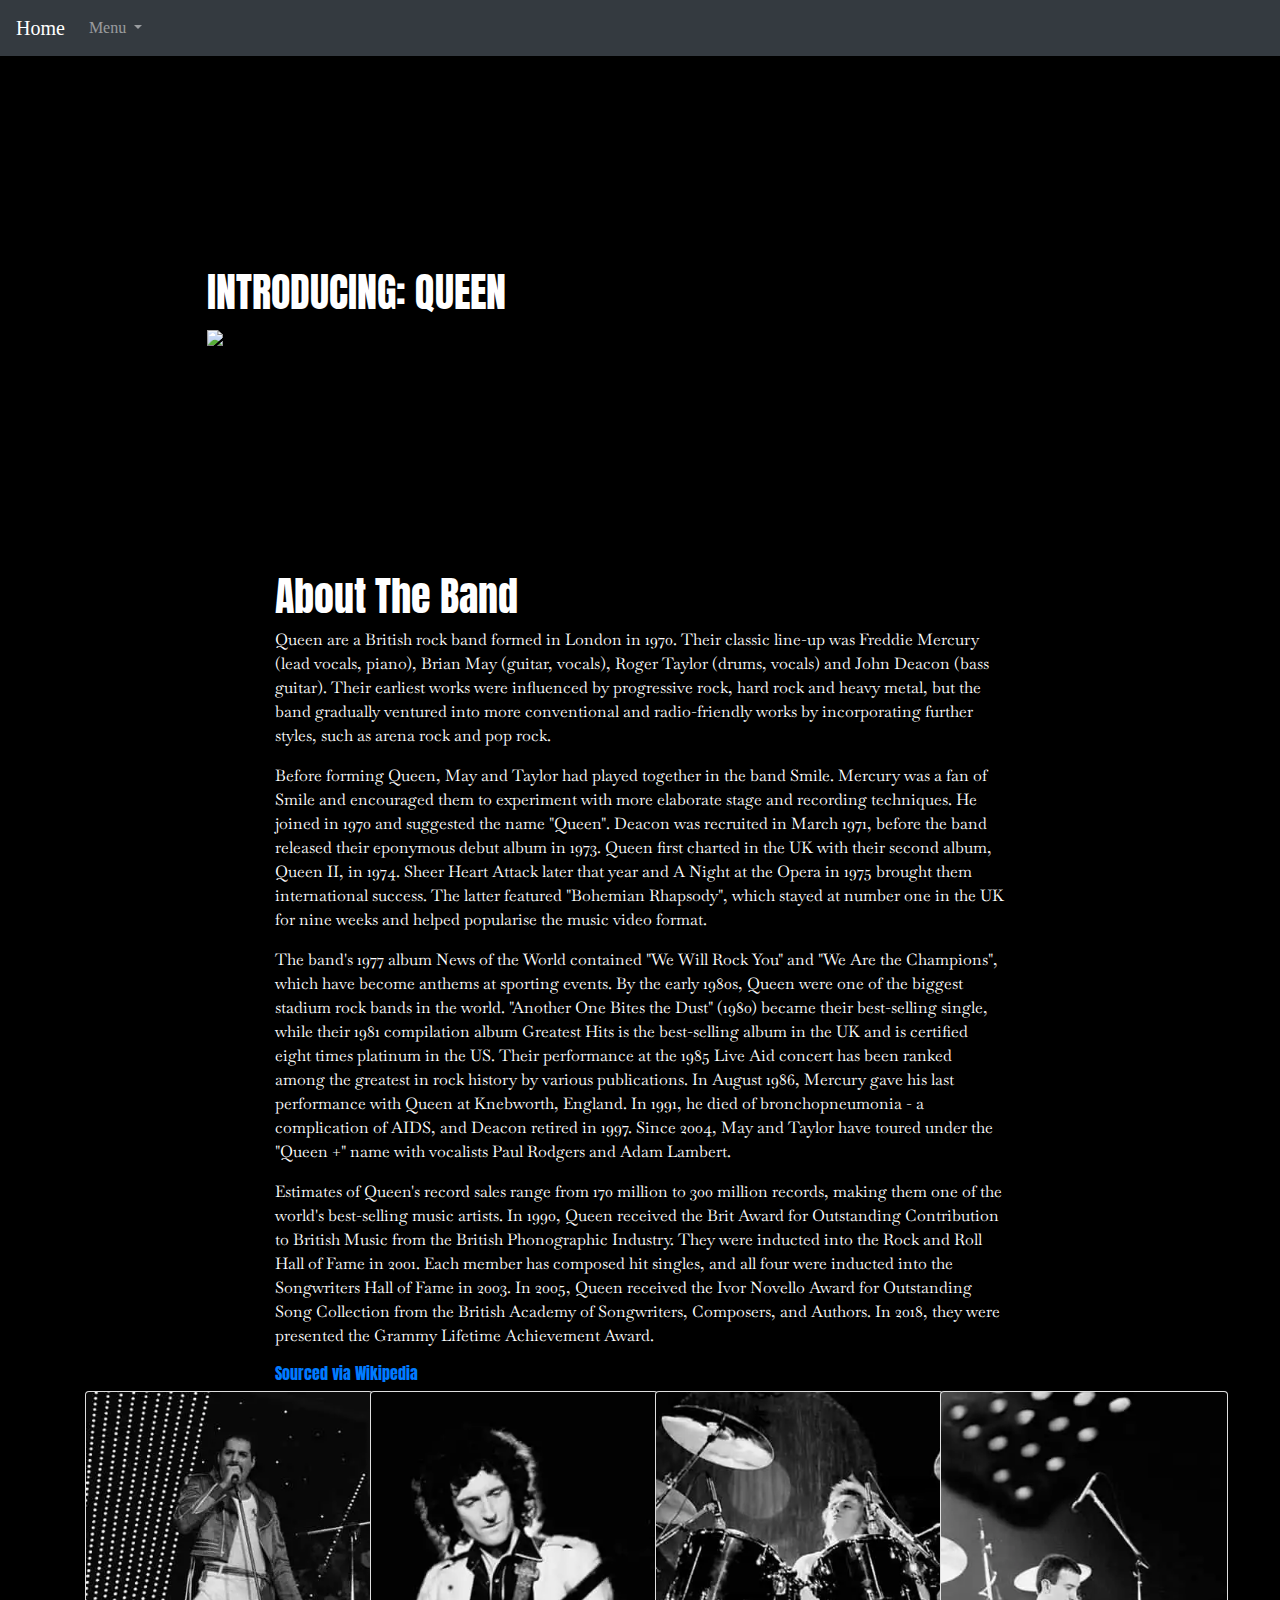
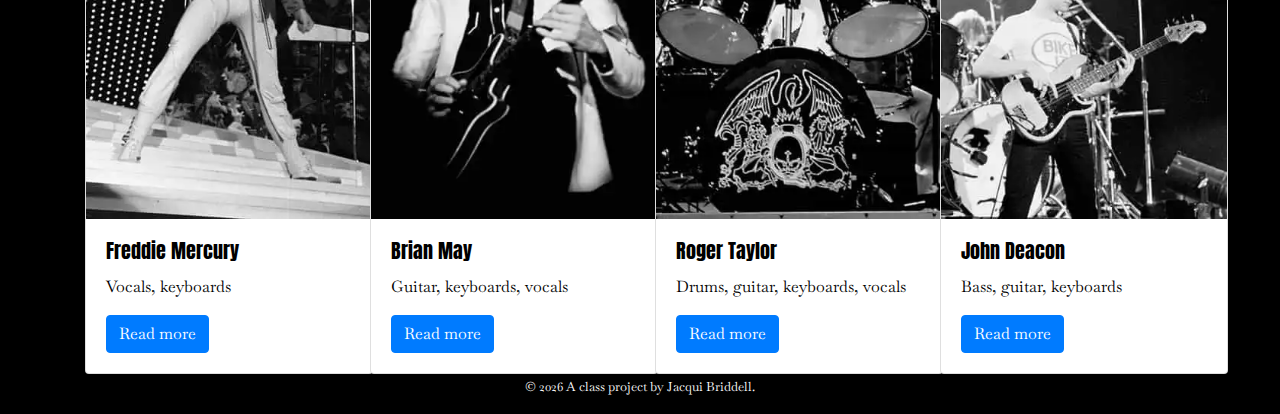
==== commit b10f6ef4: "final version...i think" ====
--- a/docs/index.html
+++ b/docs/index.html
@@ -36,10 +36,10 @@
   </div>
 </nav>
 
-  <div class="jumbotron jumbotron-fluid">
+  <div class="jumbotron banner jumbotron-fluid">
   <div class="container">
-    <h1 class="display-4">Fluid jumbotron supposed to go here</h1>
-    <p class="lead">Why is my jumbotron image not working...</p>
+  <h1> INTRODUCING: QUEEN</h1>
+  <img src="../img/img/queen-band-wallpaper-thin.jpg" class="img-fluid">
   </div>
 </div>
 
@@ -48,7 +48,7 @@
 <div class="container">
   <div class="row">
     <div class="col-sm-8 offset-sm-2">
-    <h1>About the band</h1>
+    <h1>About The Band</h1>
     </div>
     <div class="col-sm-8 offset-sm-2">
       <p>Queen are a British rock band formed in London in 1970. Their classic line-up was Freddie Mercury (lead vocals, piano), Brian May (guitar, vocals), Roger Taylor (drums, vocals) and John Deacon (bass guitar). Their earliest works were influenced by progressive rock, hard rock and heavy metal, but the band gradually ventured into more conventional and radio-friendly works by incorporating further styles, such as arena rock and pop rock. </p>
--- a/docs/css/main.css
+++ b/docs/css/main.css
@@ -1,8 +1,8 @@
-h1,h2,h3,h4,h5,h6{font-family:Anton,sans-serif}
+h1,h2,h3,h4,h5,h6{font-family:Anton,sans-serif}iframe{color:#fff;padding:60px;margin-right:auto;margin-top:60px;margin-left:auto;-webkit-align-content:center;-ms-flex-line-pack:center;align-content:center;background-color:#fff}
 /*!
  * Bootstrap v4.3.1 (https://getbootstrap.com/)
  * Copyright 2011-2019 The Bootstrap Authors
  * Copyright 2011-2019 Twitter, Inc.
  * Licensed under MIT (https://github.com/twbs/bootstrap/blob/master/LICENSE)
- */:root{--blue:#007bff;--indigo:#6610f2;--purple:#6f42c1;--pink:#e83e8c;--red:#dc3545;--orange:#fd7e14;--yellow:#ffc107;--green:#28a745;--teal:#20c997;--cyan:#17a2b8;--white:#fff;--gray:#6c757d;--gray-dark:#343a40;--primary:#007bff;--secondary:#6c757d;--success:#28a745;--info:#17a2b8;--warning:#ffc107;--danger:#dc3545;--light:#f8f9fa;--dark:#343a40;--breakpoint-xs:0;--breakpoint-sm:576px;--breakpoint-md:768px;--breakpoint-lg:992px;--breakpoint-xl:1200px;--font-family-sans-serif:Helvetica Neue;--font-family-monospace:SFMono-Regular,Menlo,Monaco,Consolas,"Liberation Mono","Courier New",monospace}*,:after,:before{box-sizing:border-box}html{font-family:sans-serif;line-height:1.15;-webkit-text-size-adjust:100%;-webkit-tap-highlight-color:rgba(0,0,0,0)}article,aside,figcaption,figure,footer,header,hgroup,main,nav,section{display:block}body{margin:0;font-family:Baskervville,serif;font-size:1rem;font-weight:400;line-height:1.5;color:#fff;text-align:left;background-color:#000}[tabindex="-1"]:focus{outline:0!important}hr{box-sizing:content-box;height:0;overflow:visible}h1,h2,h3,h4,h5,h6{margin-top:0;margin-bottom:.5rem}p{margin-top:0;margin-bottom:1rem}abbr[data-original-title],abbr[title]{text-decoration:underline;-webkit-text-decoration:underline dotted;-moz-text-decoration:underline dotted;text-decoration:underline dotted;cursor:help;border-bottom:0;text-decoration-skip-ink:none}address{font-style:normal;line-height:inherit}address,dl,ol,ul{margin-bottom:1rem}dl,ol,ul{margin-top:0}ol ol,ol ul,ul ol,ul ul{margin-bottom:0}dt{font-weight:700}dd{margin-bottom:.5rem;margin-left:0}blockquote{margin:0 0 1rem}b,strong{font-weight:bolder}small{font-size:80%}sub,sup{position:relative;font-size:75%;line-height:0;vertical-align:baseline}sub{bottom:-.25em}sup{top:-.5em}a{color:#007bff;text-decoration:none;background-color:transparent}a:hover{color:grey;text-decoration:underline}a:not([href]):not([tabindex]){color:inherit;text-decoration:none}a:not([href]):not([tabindex]):focus,a:not([href]):not([tabindex]):hover{color:inherit;text-decoration:none}a:not([href]):not([tabindex]):focus{outline:0}code,kbd,pre,samp{font-family:SFMono-Regular,Menlo,Monaco,Consolas,Liberation Mono,Courier New,monospace;font-size:1em}pre{margin-top:0;margin-bottom:1rem;overflow:auto}figure{margin:0 0 1rem}img{border-style:none}img,svg{vertical-align:middle}svg{overflow:hidden}table{border-collapse:collapse}caption{padding-top:.75rem;padding-bottom:.75rem;color:#6c757d;text-align:left;caption-side:bottom}th{text-align:inherit}label{display:inline-block;margin-bottom:.5rem}button{border-radius:0}button:focus{outline:1px dotted;outline:5px auto -webkit-focus-ring-color}button,input,optgroup,select,textarea{margin:0;font-family:inherit;font-size:inherit;line-height:inherit}button,input{overflow:visible}button,select{text-transform:none}select{word-wrap:normal}[type=button],[type=reset],[type=submit],button{-webkit-appearance:button}[type=button]:not(:disabled),[type=reset]:not(:disabled),[type=submit]:not(:disabled),button:not(:disabled){cursor:pointer}[type=button]::-moz-focus-inner,[type=reset]::-moz-focus-inner,[type=submit]::-moz-focus-inner,button::-moz-focus-inner{padding:0;border-style:none}input[type=checkbox],input[type=radio]{box-sizing:border-box;padding:0}input[type=date],input[type=datetime-local],input[type=month],input[type=time]{-webkit-appearance:listbox}textarea{overflow:auto;resize:vertical}fieldset{min-width:0;padding:0;margin:0;border:0}legend{display:block;width:100%;max-width:100%;padding:0;margin-bottom:.5rem;font-size:1.5rem;line-height:inherit;color:inherit;white-space:normal}progress{vertical-align:baseline}[type=number]::-webkit-inner-spin-button,[type=number]::-webkit-outer-spin-button{height:auto}[type=search]{outline-offset:-2px;-webkit-appearance:none}[type=search]::-webkit-search-decoration{-webkit-appearance:none}::-webkit-file-upload-button{font:inherit;-webkit-appearance:button}output{display:inline-block}summary{display:list-item;cursor:pointer}template{display:none}[hidden]{display:none!important}.h1,.h2,.h3,.h4,.h5,.h6,h1,h2,h3,h4,h5,h6{margin-bottom:.5rem;font-weight:500;line-height:1.2}.h1,h1{font-size:2.5rem}.h2,h2{font-size:2rem}.h3,h3{font-size:1.75rem}.h4,h4{font-size:1.5rem}.h5,h5{font-size:1.25rem}.h6,h6{font-size:1rem}.lead{font-size:1.25rem;font-weight:300}.display-1{font-size:6rem}.display-1,.display-2{font-weight:300;line-height:1.2}.display-2{font-size:5.5rem}.display-3{font-size:4.5rem}.display-3,.display-4{font-weight:300;line-height:1.2}.display-4{font-size:3.5rem}hr{margin-top:1rem;margin-bottom:1rem;border:0;border-top:1px solid rgba(0,0,0,.1)}.small,small{font-size:80%;font-weight:400}.mark,mark{padding:.2em;background-color:#fcf8e3}.list-inline,.list-unstyled{padding-left:0;list-style:none}.list-inline-item{display:inline-block}.list-inline-item:not(:last-child){margin-right:.5rem}.initialism{font-size:90%;text-transform:uppercase}.blockquote{margin-bottom:1rem;font-size:1.25rem}.blockquote-footer{display:block;font-size:80%;color:#6c757d}.blockquote-footer:before{content:"\2014\00A0"}.img-fluid,.img-thumbnail{max-width:100%;height:auto}.img-thumbnail{padding:.25rem;background-color:#000;border:1px solid #dee2e6;border-radius:.25rem}.figure{display:inline-block}.figure-img{margin-bottom:.5rem;line-height:1}.figure-caption{font-size:90%;color:#6c757d}code{font-size:87.5%;color:#e83e8c;word-break:break-word}a>code{color:inherit}kbd{padding:.2rem .4rem;font-size:87.5%;color:#fff;background-color:#212529;border-radius:.2rem}kbd kbd{padding:0;font-size:100%;font-weight:700}pre{display:block;font-size:87.5%;color:#212529}pre code{font-size:inherit;color:inherit;word-break:normal}.pre-scrollable{max-height:340px;overflow-y:scroll}.container{width:100%;padding-right:15px;padding-left:15px;margin-right:auto;margin-left:auto}@media (min-width:576px){.container{max-width:540px}}@media (min-width:768px){.container{max-width:720px}}@media (min-width:992px){.container{max-width:960px}}@media (min-width:1200px){.container{max-width:1140px}}.container-fluid{width:100%;padding-right:15px;padding-left:15px;margin-right:auto;margin-left:auto}.row{display:-webkit-flex;display:-ms-flexbox;display:flex;-webkit-flex-wrap:wrap;-ms-flex-wrap:wrap;flex-wrap:wrap;margin-right:-15px;margin-left:-15px}.no-gutters{margin-right:0;margin-left:0}.no-gutters>.col,.no-gutters>[class*=col-]{padding-right:0;padding-left:0}.col,.col-1,.col-2,.col-3,.col-4,.col-5,.col-6,.col-7,.col-8,.col-9,.col-10,.col-11,.col-12,.col-auto,.col-lg,.col-lg-1,.col-lg-2,.col-lg-3,.col-lg-4,.col-lg-5,.col-lg-6,.col-lg-7,.col-lg-8,.col-lg-9,.col-lg-10,.col-lg-11,.col-lg-12,.col-lg-auto,.col-md,.col-md-1,.col-md-2,.col-md-3,.col-md-4,.col-md-5,.col-md-6,.col-md-7,.col-md-8,.col-md-9,.col-md-10,.col-md-11,.col-md-12,.col-md-auto,.col-sm,.col-sm-1,.col-sm-2,.col-sm-3,.col-sm-4,.col-sm-5,.col-sm-6,.col-sm-7,.col-sm-8,.col-sm-9,.col-sm-10,.col-sm-11,.col-sm-12,.col-sm-auto,.col-xl,.col-xl-1,.col-xl-2,.col-xl-3,.col-xl-4,.col-xl-5,.col-xl-6,.col-xl-7,.col-xl-8,.col-xl-9,.col-xl-10,.col-xl-11,.col-xl-12,.col-xl-auto{position:relative;width:100%;padding-right:15px;padding-left:15px}.col{-webkit-flex-basis:0;-ms-flex-preferred-size:0;flex-basis:0;-webkit-flex-grow:1;-ms-flex-positive:1;flex-grow:1;max-width:100%}.col-auto{-webkit-flex:0 0 auto;-ms-flex:0 0 auto;flex:0 0 auto;width:auto;max-width:100%}.col-1{-webkit-flex:0 0 8.33333%;-ms-flex:0 0 8.33333%;flex:0 0 8.33333%;max-width:8.33333%}.col-2{-webkit-flex:0 0 16.66667%;-ms-flex:0 0 16.66667%;flex:0 0 16.66667%;max-width:16.66667%}.col-3{-webkit-flex:0 0 25%;-ms-flex:0 0 25%;flex:0 0 25%;max-width:25%}.col-4{-webkit-flex:0 0 33.33333%;-ms-flex:0 0 33.33333%;flex:0 0 33.33333%;max-width:33.33333%}.col-5{-webkit-flex:0 0 41.66667%;-ms-flex:0 0 41.66667%;flex:0 0 41.66667%;max-width:41.66667%}.col-6{-webkit-flex:0 0 50%;-ms-flex:0 0 50%;flex:0 0 50%;max-width:50%}.col-7{-webkit-flex:0 0 58.33333%;-ms-flex:0 0 58.33333%;flex:0 0 58.33333%;max-width:58.33333%}.col-8{-webkit-flex:0 0 66.66667%;-ms-flex:0 0 66.66667%;flex:0 0 66.66667%;max-width:66.66667%}.col-9{-webkit-flex:0 0 75%;-ms-flex:0 0 75%;flex:0 0 75%;max-width:75%}.col-10{-webkit-flex:0 0 83.33333%;-ms-flex:0 0 83.33333%;flex:0 0 83.33333%;max-width:83.33333%}.col-11{-webkit-flex:0 0 91.66667%;-ms-flex:0 0 91.66667%;flex:0 0 91.66667%;max-width:91.66667%}.col-12{-webkit-flex:0 0 100%;-ms-flex:0 0 100%;flex:0 0 100%;max-width:100%}.order-first{-webkit-order:-1;-ms-flex-order:-1;order:-1}.order-last{-webkit-order:13;-ms-flex-order:13;order:13}.order-0{-webkit-order:0;-ms-flex-order:0;order:0}.order-1{-webkit-order:1;-ms-flex-order:1;order:1}.order-2{-webkit-order:2;-ms-flex-order:2;order:2}.order-3{-webkit-order:3;-ms-flex-order:3;order:3}.order-4{-webkit-order:4;-ms-flex-order:4;order:4}.order-5{-webkit-order:5;-ms-flex-order:5;order:5}.order-6{-webkit-order:6;-ms-flex-order:6;order:6}.order-7{-webkit-order:7;-ms-flex-order:7;order:7}.order-8{-webkit-order:8;-ms-flex-order:8;order:8}.order-9{-webkit-order:9;-ms-flex-order:9;order:9}.order-10{-webkit-order:10;-ms-flex-order:10;order:10}.order-11{-webkit-order:11;-ms-flex-order:11;order:11}.order-12{-webkit-order:12;-ms-flex-order:12;order:12}.offset-1{margin-left:8.33333%}.offset-2{margin-left:16.66667%}.offset-3{margin-left:25%}.offset-4{margin-left:33.33333%}.offset-5{margin-left:41.66667%}.offset-6{margin-left:50%}.offset-7{margin-left:58.33333%}.offset-8{margin-left:66.66667%}.offset-9{margin-left:75%}.offset-10{margin-left:83.33333%}.offset-11{margin-left:91.66667%}@media (min-width:576px){.col-sm{-webkit-flex-basis:0;-ms-flex-preferred-size:0;flex-basis:0;-webkit-flex-grow:1;-ms-flex-positive:1;flex-grow:1;max-width:100%}.col-sm-auto{-webkit-flex:0 0 auto;-ms-flex:0 0 auto;flex:0 0 auto;width:auto;max-width:100%}.col-sm-1{-webkit-flex:0 0 8.33333%;-ms-flex:0 0 8.33333%;flex:0 0 8.33333%;max-width:8.33333%}.col-sm-2{-webkit-flex:0 0 16.66667%;-ms-flex:0 0 16.66667%;flex:0 0 16.66667%;max-width:16.66667%}.col-sm-3{-webkit-flex:0 0 25%;-ms-flex:0 0 25%;flex:0 0 25%;max-width:25%}.col-sm-4{-webkit-flex:0 0 33.33333%;-ms-flex:0 0 33.33333%;flex:0 0 33.33333%;max-width:33.33333%}.col-sm-5{-webkit-flex:0 0 41.66667%;-ms-flex:0 0 41.66667%;flex:0 0 41.66667%;max-width:41.66667%}.col-sm-6{-webkit-flex:0 0 50%;-ms-flex:0 0 50%;flex:0 0 50%;max-width:50%}.col-sm-7{-webkit-flex:0 0 58.33333%;-ms-flex:0 0 58.33333%;flex:0 0 58.33333%;max-width:58.33333%}.col-sm-8{-webkit-flex:0 0 66.66667%;-ms-flex:0 0 66.66667%;flex:0 0 66.66667%;max-width:66.66667%}.col-sm-9{-webkit-flex:0 0 75%;-ms-flex:0 0 75%;flex:0 0 75%;max-width:75%}.col-sm-10{-webkit-flex:0 0 83.33333%;-ms-flex:0 0 83.33333%;flex:0 0 83.33333%;max-width:83.33333%}.col-sm-11{-webkit-flex:0 0 91.66667%;-ms-flex:0 0 91.66667%;flex:0 0 91.66667%;max-width:91.66667%}.col-sm-12{-webkit-flex:0 0 100%;-ms-flex:0 0 100%;flex:0 0 100%;max-width:100%}.order-sm-first{-webkit-order:-1;-ms-flex-order:-1;order:-1}.order-sm-last{-webkit-order:13;-ms-flex-order:13;order:13}.order-sm-0{-webkit-order:0;-ms-flex-order:0;order:0}.order-sm-1{-webkit-order:1;-ms-flex-order:1;order:1}.order-sm-2{-webkit-order:2;-ms-flex-order:2;order:2}.order-sm-3{-webkit-order:3;-ms-flex-order:3;order:3}.order-sm-4{-webkit-order:4;-ms-flex-order:4;order:4}.order-sm-5{-webkit-order:5;-ms-flex-order:5;order:5}.order-sm-6{-webkit-order:6;-ms-flex-order:6;order:6}.order-sm-7{-webkit-order:7;-ms-flex-order:7;order:7}.order-sm-8{-webkit-order:8;-ms-flex-order:8;order:8}.order-sm-9{-webkit-order:9;-ms-flex-order:9;order:9}.order-sm-10{-webkit-order:10;-ms-flex-order:10;order:10}.order-sm-11{-webkit-order:11;-ms-flex-order:11;order:11}.order-sm-12{-webkit-order:12;-ms-flex-order:12;order:12}.offset-sm-0{margin-left:0}.offset-sm-1{margin-left:8.33333%}.offset-sm-2{margin-left:16.66667%}.offset-sm-3{margin-left:25%}.offset-sm-4{margin-left:33.33333%}.offset-sm-5{margin-left:41.66667%}.offset-sm-6{margin-left:50%}.offset-sm-7{margin-left:58.33333%}.offset-sm-8{margin-left:66.66667%}.offset-sm-9{margin-left:75%}.offset-sm-10{margin-left:83.33333%}.offset-sm-11{margin-left:91.66667%}}@media (min-width:768px){.col-md{-webkit-flex-basis:0;-ms-flex-preferred-size:0;flex-basis:0;-webkit-flex-grow:1;-ms-flex-positive:1;flex-grow:1;max-width:100%}.col-md-auto{-webkit-flex:0 0 auto;-ms-flex:0 0 auto;flex:0 0 auto;width:auto;max-width:100%}.col-md-1{-webkit-flex:0 0 8.33333%;-ms-flex:0 0 8.33333%;flex:0 0 8.33333%;max-width:8.33333%}.col-md-2{-webkit-flex:0 0 16.66667%;-ms-flex:0 0 16.66667%;flex:0 0 16.66667%;max-width:16.66667%}.col-md-3{-webkit-flex:0 0 25%;-ms-flex:0 0 25%;flex:0 0 25%;max-width:25%}.col-md-4{-webkit-flex:0 0 33.33333%;-ms-flex:0 0 33.33333%;flex:0 0 33.33333%;max-width:33.33333%}.col-md-5{-webkit-flex:0 0 41.66667%;-ms-flex:0 0 41.66667%;flex:0 0 41.66667%;max-width:41.66667%}.col-md-6{-webkit-flex:0 0 50%;-ms-flex:0 0 50%;flex:0 0 50%;max-width:50%}.col-md-7{-webkit-flex:0 0 58.33333%;-ms-flex:0 0 58.33333%;flex:0 0 58.33333%;max-width:58.33333%}.col-md-8{-webkit-flex:0 0 66.66667%;-ms-flex:0 0 66.66667%;flex:0 0 66.66667%;max-width:66.66667%}.col-md-9{-webkit-flex:0 0 75%;-ms-flex:0 0 75%;flex:0 0 75%;max-width:75%}.col-md-10{-webkit-flex:0 0 83.33333%;-ms-flex:0 0 83.33333%;flex:0 0 83.33333%;max-width:83.33333%}.col-md-11{-webkit-flex:0 0 91.66667%;-ms-flex:0 0 91.66667%;flex:0 0 91.66667%;max-width:91.66667%}.col-md-12{-webkit-flex:0 0 100%;-ms-flex:0 0 100%;flex:0 0 100%;max-width:100%}.order-md-first{-webkit-order:-1;-ms-flex-order:-1;order:-1}.order-md-last{-webkit-order:13;-ms-flex-order:13;order:13}.order-md-0{-webkit-order:0;-ms-flex-order:0;order:0}.order-md-1{-webkit-order:1;-ms-flex-order:1;order:1}.order-md-2{-webkit-order:2;-ms-flex-order:2;order:2}.order-md-3{-webkit-order:3;-ms-flex-order:3;order:3}.order-md-4{-webkit-order:4;-ms-flex-order:4;order:4}.order-md-5{-webkit-order:5;-ms-flex-order:5;order:5}.order-md-6{-webkit-order:6;-ms-flex-order:6;order:6}.order-md-7{-webkit-order:7;-ms-flex-order:7;order:7}.order-md-8{-webkit-order:8;-ms-flex-order:8;order:8}.order-md-9{-webkit-order:9;-ms-flex-order:9;order:9}.order-md-10{-webkit-order:10;-ms-flex-order:10;order:10}.order-md-11{-webkit-order:11;-ms-flex-order:11;order:11}.order-md-12{-webkit-order:12;-ms-flex-order:12;order:12}.offset-md-0{margin-left:0}.offset-md-1{margin-left:8.33333%}.offset-md-2{margin-left:16.66667%}.offset-md-3{margin-left:25%}.offset-md-4{margin-left:33.33333%}.offset-md-5{margin-left:41.66667%}.offset-md-6{margin-left:50%}.offset-md-7{margin-left:58.33333%}.offset-md-8{margin-left:66.66667%}.offset-md-9{margin-left:75%}.offset-md-10{margin-left:83.33333%}.offset-md-11{margin-left:91.66667%}}@media (min-width:992px){.col-lg{-webkit-flex-basis:0;-ms-flex-preferred-size:0;flex-basis:0;-webkit-flex-grow:1;-ms-flex-positive:1;flex-grow:1;max-width:100%}.col-lg-auto{-webkit-flex:0 0 auto;-ms-flex:0 0 auto;flex:0 0 auto;width:auto;max-width:100%}.col-lg-1{-webkit-flex:0 0 8.33333%;-ms-flex:0 0 8.33333%;flex:0 0 8.33333%;max-width:8.33333%}.col-lg-2{-webkit-flex:0 0 16.66667%;-ms-flex:0 0 16.66667%;flex:0 0 16.66667%;max-width:16.66667%}.col-lg-3{-webkit-flex:0 0 25%;-ms-flex:0 0 25%;flex:0 0 25%;max-width:25%}.col-lg-4{-webkit-flex:0 0 33.33333%;-ms-flex:0 0 33.33333%;flex:0 0 33.33333%;max-width:33.33333%}.col-lg-5{-webkit-flex:0 0 41.66667%;-ms-flex:0 0 41.66667%;flex:0 0 41.66667%;max-width:41.66667%}.col-lg-6{-webkit-flex:0 0 50%;-ms-flex:0 0 50%;flex:0 0 50%;max-width:50%}.col-lg-7{-webkit-flex:0 0 58.33333%;-ms-flex:0 0 58.33333%;flex:0 0 58.33333%;max-width:58.33333%}.col-lg-8{-webkit-flex:0 0 66.66667%;-ms-flex:0 0 66.66667%;flex:0 0 66.66667%;max-width:66.66667%}.col-lg-9{-webkit-flex:0 0 75%;-ms-flex:0 0 75%;flex:0 0 75%;max-width:75%}.col-lg-10{-webkit-flex:0 0 83.33333%;-ms-flex:0 0 83.33333%;flex:0 0 83.33333%;max-width:83.33333%}.col-lg-11{-webkit-flex:0 0 91.66667%;-ms-flex:0 0 91.66667%;flex:0 0 91.66667%;max-width:91.66667%}.col-lg-12{-webkit-flex:0 0 100%;-ms-flex:0 0 100%;flex:0 0 100%;max-width:100%}.order-lg-first{-webkit-order:-1;-ms-flex-order:-1;order:-1}.order-lg-last{-webkit-order:13;-ms-flex-order:13;order:13}.order-lg-0{-webkit-order:0;-ms-flex-order:0;order:0}.order-lg-1{-webkit-order:1;-ms-flex-order:1;order:1}.order-lg-2{-webkit-order:2;-ms-flex-order:2;order:2}.order-lg-3{-webkit-order:3;-ms-flex-order:3;order:3}.order-lg-4{-webkit-order:4;-ms-flex-order:4;order:4}.order-lg-5{-webkit-order:5;-ms-flex-order:5;order:5}.order-lg-6{-webkit-order:6;-ms-flex-order:6;order:6}.order-lg-7{-webkit-order:7;-ms-flex-order:7;order:7}.order-lg-8{-webkit-order:8;-ms-flex-order:8;order:8}.order-lg-9{-webkit-order:9;-ms-flex-order:9;order:9}.order-lg-10{-webkit-order:10;-ms-flex-order:10;order:10}.order-lg-11{-webkit-order:11;-ms-flex-order:11;order:11}.order-lg-12{-webkit-order:12;-ms-flex-order:12;order:12}.offset-lg-0{margin-left:0}.offset-lg-1{margin-left:8.33333%}.offset-lg-2{margin-left:16.66667%}.offset-lg-3{margin-left:25%}.offset-lg-4{margin-left:33.33333%}.offset-lg-5{margin-left:41.66667%}.offset-lg-6{margin-left:50%}.offset-lg-7{margin-left:58.33333%}.offset-lg-8{margin-left:66.66667%}.offset-lg-9{margin-left:75%}.offset-lg-10{margin-left:83.33333%}.offset-lg-11{margin-left:91.66667%}}@media (min-width:1200px){.col-xl{-webkit-flex-basis:0;-ms-flex-preferred-size:0;flex-basis:0;-webkit-flex-grow:1;-ms-flex-positive:1;flex-grow:1;max-width:100%}.col-xl-auto{-webkit-flex:0 0 auto;-ms-flex:0 0 auto;flex:0 0 auto;width:auto;max-width:100%}.col-xl-1{-webkit-flex:0 0 8.33333%;-ms-flex:0 0 8.33333%;flex:0 0 8.33333%;max-width:8.33333%}.col-xl-2{-webkit-flex:0 0 16.66667%;-ms-flex:0 0 16.66667%;flex:0 0 16.66667%;max-width:16.66667%}.col-xl-3{-webkit-flex:0 0 25%;-ms-flex:0 0 25%;flex:0 0 25%;max-width:25%}.col-xl-4{-webkit-flex:0 0 33.33333%;-ms-flex:0 0 33.33333%;flex:0 0 33.33333%;max-width:33.33333%}.col-xl-5{-webkit-flex:0 0 41.66667%;-ms-flex:0 0 41.66667%;flex:0 0 41.66667%;max-width:41.66667%}.col-xl-6{-webkit-flex:0 0 50%;-ms-flex:0 0 50%;flex:0 0 50%;max-width:50%}.col-xl-7{-webkit-flex:0 0 58.33333%;-ms-flex:0 0 58.33333%;flex:0 0 58.33333%;max-width:58.33333%}.col-xl-8{-webkit-flex:0 0 66.66667%;-ms-flex:0 0 66.66667%;flex:0 0 66.66667%;max-width:66.66667%}.col-xl-9{-webkit-flex:0 0 75%;-ms-flex:0 0 75%;flex:0 0 75%;max-width:75%}.col-xl-10{-webkit-flex:0 0 83.33333%;-ms-flex:0 0 83.33333%;flex:0 0 83.33333%;max-width:83.33333%}.col-xl-11{-webkit-flex:0 0 91.66667%;-ms-flex:0 0 91.66667%;flex:0 0 91.66667%;max-width:91.66667%}.col-xl-12{-webkit-flex:0 0 100%;-ms-flex:0 0 100%;flex:0 0 100%;max-width:100%}.order-xl-first{-webkit-order:-1;-ms-flex-order:-1;order:-1}.order-xl-last{-webkit-order:13;-ms-flex-order:13;order:13}.order-xl-0{-webkit-order:0;-ms-flex-order:0;order:0}.order-xl-1{-webkit-order:1;-ms-flex-order:1;order:1}.order-xl-2{-webkit-order:2;-ms-flex-order:2;order:2}.order-xl-3{-webkit-order:3;-ms-flex-order:3;order:3}.order-xl-4{-webkit-order:4;-ms-flex-order:4;order:4}.order-xl-5{-webkit-order:5;-ms-flex-order:5;order:5}.order-xl-6{-webkit-order:6;-ms-flex-order:6;order:6}.order-xl-7{-webkit-order:7;-ms-flex-order:7;order:7}.order-xl-8{-webkit-order:8;-ms-flex-order:8;order:8}.order-xl-9{-webkit-order:9;-ms-flex-order:9;order:9}.order-xl-10{-webkit-order:10;-ms-flex-order:10;order:10}.order-xl-11{-webkit-order:11;-ms-flex-order:11;order:11}.order-xl-12{-webkit-order:12;-ms-flex-order:12;order:12}.offset-xl-0{margin-left:0}.offset-xl-1{margin-left:8.33333%}.offset-xl-2{margin-left:16.66667%}.offset-xl-3{margin-left:25%}.offset-xl-4{margin-left:33.33333%}.offset-xl-5{margin-left:41.66667%}.offset-xl-6{margin-left:50%}.offset-xl-7{margin-left:58.33333%}.offset-xl-8{margin-left:66.66667%}.offset-xl-9{margin-left:75%}.offset-xl-10{margin-left:83.33333%}.offset-xl-11{margin-left:91.66667%}}.table{width:100%;margin-bottom:1rem;color:#fff}.table td,.table th{padding:.75rem;vertical-align:top;border-top:1px solid #dee2e6}.table thead th{vertical-align:bottom;border-bottom:2px solid #dee2e6}.table tbody+tbody{border-top:2px solid #dee2e6}.table-sm td,.table-sm th{padding:.3rem}.table-bordered,.table-bordered td,.table-bordered th{border:1px solid #dee2e6}.table-bordered thead td,.table-bordered thead th{border-bottom-width:2px}.table-borderless tbody+tbody,.table-borderless td,.table-borderless th,.table-borderless thead th{border:0}.table-striped tbody tr:nth-of-type(odd){background-color:rgba(0,0,0,.05)}.table-hover tbody tr:hover{color:#fff;background-color:rgba(0,0,0,.075)}.table-primary,.table-primary>td,.table-primary>th{background-color:#b8daff}.table-primary tbody+tbody,.table-primary td,.table-primary th,.table-primary thead th{border-color:#7abaff}.table-hover .table-primary:hover{background-color:#9fcdff}.table-hover .table-primary:hover>td,.table-hover .table-primary:hover>th{background-color:#9fcdff}.table-secondary,.table-secondary>td,.table-secondary>th{background-color:#d6d8db}.table-secondary tbody+tbody,.table-secondary td,.table-secondary th,.table-secondary thead th{border-color:#b3b7bb}.table-hover .table-secondary:hover{background-color:#c8cbcf}.table-hover .table-secondary:hover>td,.table-hover .table-secondary:hover>th{background-color:#c8cbcf}.table-success,.table-success>td,.table-success>th{background-color:#c3e6cb}.table-success tbody+tbody,.table-success td,.table-success th,.table-success thead th{border-color:#8fd19e}.table-hover .table-success:hover{background-color:#b1dfbb}.table-hover .table-success:hover>td,.table-hover .table-success:hover>th{background-color:#b1dfbb}.table-info,.table-info>td,.table-info>th{background-color:#bee5eb}.table-info tbody+tbody,.table-info td,.table-info th,.table-info thead th{border-color:#86cfda}.table-hover .table-info:hover{background-color:#abdde5}.table-hover .table-info:hover>td,.table-hover .table-info:hover>th{background-color:#abdde5}.table-warning,.table-warning>td,.table-warning>th{background-color:#ffeeba}.table-warning tbody+tbody,.table-warning td,.table-warning th,.table-warning thead th{border-color:#ffdf7e}.table-hover .table-warning:hover{background-color:#ffe8a1}.table-hover .table-warning:hover>td,.table-hover .table-warning:hover>th{background-color:#ffe8a1}.table-danger,.table-danger>td,.table-danger>th{background-color:#f5c6cb}.table-danger tbody+tbody,.table-danger td,.table-danger th,.table-danger thead th{border-color:#ed969e}.table-hover .table-danger:hover{background-color:#f1b0b7}.table-hover .table-danger:hover>td,.table-hover .table-danger:hover>th{background-color:#f1b0b7}.table-light,.table-light>td,.table-light>th{background-color:#fdfdfe}.table-light tbody+tbody,.table-light td,.table-light th,.table-light thead th{border-color:#fbfcfc}.table-hover .table-light:hover{background-color:#ececf6}.table-hover .table-light:hover>td,.table-hover .table-light:hover>th{background-color:#ececf6}.table-dark,.table-dark>td,.table-dark>th{background-color:#c6c8ca}.table-dark tbody+tbody,.table-dark td,.table-dark th,.table-dark thead th{border-color:#95999c}.table-hover .table-dark:hover{background-color:#b9bbbe}.table-hover .table-dark:hover>td,.table-hover .table-dark:hover>th{background-color:#b9bbbe}.table-active,.table-active>td,.table-active>th{background-color:rgba(0,0,0,.075)}.table-hover .table-active:hover{background-color:rgba(0,0,0,.075)}.table-hover .table-active:hover>td,.table-hover .table-active:hover>th{background-color:rgba(0,0,0,.075)}.table .thead-dark th{color:#fff;background-color:#343a40;border-color:#454d55}.table .thead-light th{color:#495057;background-color:#e9ecef;border-color:#dee2e6}.table-dark{color:#fff;background-color:#343a40}.table-dark td,.table-dark th,.table-dark thead th{border-color:#454d55}.table-dark.table-bordered{border:0}.table-dark.table-striped tbody tr:nth-of-type(odd){background-color:hsla(0,0%,100%,.05)}.table-dark.table-hover tbody tr:hover{color:#fff;background-color:hsla(0,0%,100%,.075)}@media (max-width:575.98px){.table-responsive-sm{display:block;width:100%;overflow-x:auto;-webkit-overflow-scrolling:touch}.table-responsive-sm>.table-bordered{border:0}}@media (max-width:767.98px){.table-responsive-md{display:block;width:100%;overflow-x:auto;-webkit-overflow-scrolling:touch}.table-responsive-md>.table-bordered{border:0}}@media (max-width:991.98px){.table-responsive-lg{display:block;width:100%;overflow-x:auto;-webkit-overflow-scrolling:touch}.table-responsive-lg>.table-bordered{border:0}}@media (max-width:1199.98px){.table-responsive-xl{display:block;width:100%;overflow-x:auto;-webkit-overflow-scrolling:touch}.table-responsive-xl>.table-bordered{border:0}}.table-responsive{display:block;width:100%;overflow-x:auto;-webkit-overflow-scrolling:touch}.table-responsive>.table-bordered{border:0}.form-control{display:block;width:100%;height:calc(1.5em + .75rem + 2px);padding:.375rem .75rem;font-size:1rem;font-weight:400;line-height:1.5;color:#495057;background-color:#fff;background-clip:padding-box;border:1px solid #ced4da;border-radius:.25rem;transition:border-color .15s ease-in-out,box-shadow .15s ease-in-out}@media (prefers-reduced-motion:reduce){.form-control{transition:none}}.form-control::-ms-expand{background-color:transparent;border:0}.form-control:focus{color:#495057;background-color:#fff;border-color:#80bdff;outline:0;box-shadow:0 0 0 .2rem rgba(0,123,255,.25)}.form-control::-webkit-input-placeholder{color:#6c757d;opacity:1}.form-control::-moz-placeholder{color:#6c757d;opacity:1}.form-control:-ms-input-placeholder{color:#6c757d;opacity:1}.form-control::-ms-input-placeholder{color:#6c757d;opacity:1}.form-control::placeholder{color:#6c757d;opacity:1}.form-control:disabled,.form-control[readonly]{background-color:#e9ecef;opacity:1}select.form-control:focus::-ms-value{color:#495057;background-color:#fff}.form-control-file,.form-control-range{display:block;width:100%}.col-form-label{padding-top:calc(.375rem + 1px);padding-bottom:calc(.375rem + 1px);margin-bottom:0;font-size:inherit;line-height:1.5}.col-form-label-lg{padding-top:calc(.5rem + 1px);padding-bottom:calc(.5rem + 1px);font-size:1.25rem;line-height:1.5}.col-form-label-sm{padding-top:calc(.25rem + 1px);padding-bottom:calc(.25rem + 1px);font-size:.875rem;line-height:1.5}.form-control-plaintext{display:block;width:100%;padding-top:.375rem;padding-bottom:.375rem;margin-bottom:0;line-height:1.5;color:#fff;background-color:transparent;border:solid transparent;border-width:1px 0}.form-control-plaintext.form-control-lg,.form-control-plaintext.form-control-sm{padding-right:0;padding-left:0}.form-control-sm{height:calc(1.5em + .5rem + 2px);padding:.25rem .5rem;font-size:.875rem;line-height:1.5;border-radius:.2rem}.form-control-lg{height:calc(1.5em + 1rem + 2px);padding:.5rem 1rem;font-size:1.25rem;line-height:1.5;border-radius:.3rem}select.form-control[multiple],select.form-control[size]{height:auto}textarea.form-control{height:auto}.form-group{margin-bottom:1rem}.form-text{display:block;margin-top:.25rem}.form-row{display:-webkit-flex;display:-ms-flexbox;display:flex;-webkit-flex-wrap:wrap;-ms-flex-wrap:wrap;flex-wrap:wrap;margin-right:-5px;margin-left:-5px}.form-row>.col,.form-row>[class*=col-]{padding-right:5px;padding-left:5px}.form-check{position:relative;display:block;padding-left:1.25rem}.form-check-input{position:absolute;margin-top:.3rem;margin-left:-1.25rem}.form-check-input:disabled~.form-check-label{color:#6c757d}.form-check-label{margin-bottom:0}.form-check-inline{display:-webkit-inline-flex;display:-ms-inline-flexbox;display:inline-flex;-webkit-align-items:center;-ms-flex-align:center;align-items:center;padding-left:0;margin-right:.75rem}.form-check-inline .form-check-input{position:static;margin-top:0;margin-right:.3125rem;margin-left:0}.valid-feedback{display:none;width:100%;margin-top:.25rem;font-size:80%;color:#28a745}.valid-tooltip{position:absolute;top:100%;z-index:5;display:none;max-width:100%;padding:.25rem .5rem;margin-top:.1rem;font-size:.875rem;line-height:1.5;color:#fff;background-color:rgba(40,167,69,.9);border-radius:.25rem}.form-control.is-valid,.was-validated .form-control:valid{border-color:#28a745;padding-right:calc(1.5em + .75rem);background-image:url("data:image/svg+xml;charset=utf-8,%3Csvg xmlns='http://www.w3.org/2000/svg' viewBox='0 0 8 8'%3E%3Cpath fill='%2328a745' d='M2.3 6.73L.6 4.53c-.4-1.04.46-1.4 1.1-.8l1.1 1.4 3.4-3.8c.6-.63 1.6-.27 1.2.7l-4 4.6c-.43.5-.8.4-1.1.1z'/%3E%3C/svg%3E");background-repeat:no-repeat;background-position:100% calc(.375em + .1875rem);background-size:calc(.75em + .375rem) calc(.75em + .375rem)}.form-control.is-valid:focus,.was-validated .form-control:valid:focus{border-color:#28a745;box-shadow:0 0 0 .2rem rgba(40,167,69,.25)}.form-control.is-valid~.valid-feedback,.form-control.is-valid~.valid-tooltip,.was-validated .form-control:valid~.valid-feedback,.was-validated .form-control:valid~.valid-tooltip{display:block}.was-validated textarea.form-control:valid,textarea.form-control.is-valid{padding-right:calc(1.5em + .75rem);background-position:top calc(.375em + .1875rem) right calc(.375em + .1875rem)}.custom-select.is-valid,.was-validated .custom-select:valid{border-color:#28a745;padding-right:calc((3em + 2.25rem)/4 + 1.75rem);background:url("data:image/svg+xml;charset=utf-8,%3Csvg xmlns='http://www.w3.org/2000/svg' viewBox='0 0 4 5'%3E%3Cpath fill='%23343a40' d='M2 0L0 2h4zm0 5L0 3h4z'/%3E%3C/svg%3E") no-repeat right .75rem center/8px 10px,url("data:image/svg+xml;charset=utf-8,%3Csvg xmlns='http://www.w3.org/2000/svg' viewBox='0 0 8 8'%3E%3Cpath fill='%2328a745' d='M2.3 6.73L.6 4.53c-.4-1.04.46-1.4 1.1-.8l1.1 1.4 3.4-3.8c.6-.63 1.6-.27 1.2.7l-4 4.6c-.43.5-.8.4-1.1.1z'/%3E%3C/svg%3E") #fff no-repeat center right 1.75rem/calc(.75em + .375rem) calc(.75em + .375rem)}.custom-select.is-valid:focus,.was-validated .custom-select:valid:focus{border-color:#28a745;box-shadow:0 0 0 .2rem rgba(40,167,69,.25)}.custom-select.is-valid~.valid-feedback,.custom-select.is-valid~.valid-tooltip,.was-validated .custom-select:valid~.valid-feedback,.was-validated .custom-select:valid~.valid-tooltip{display:block}.form-control-file.is-valid~.valid-feedback,.form-control-file.is-valid~.valid-tooltip,.was-validated .form-control-file:valid~.valid-feedback,.was-validated .form-control-file:valid~.valid-tooltip{display:block}.form-check-input.is-valid~.form-check-label,.was-validated .form-check-input:valid~.form-check-label{color:#28a745}.form-check-input.is-valid~.valid-feedback,.form-check-input.is-valid~.valid-tooltip,.was-validated .form-check-input:valid~.valid-feedback,.was-validated .form-check-input:valid~.valid-tooltip{display:block}.custom-control-input.is-valid~.custom-control-label,.was-validated .custom-control-input:valid~.custom-control-label{color:#28a745}.custom-control-input.is-valid~.custom-control-label:before,.was-validated .custom-control-input:valid~.custom-control-label:before{border-color:#28a745}.custom-control-input.is-valid~.valid-feedback,.custom-control-input.is-valid~.valid-tooltip,.was-validated .custom-control-input:valid~.valid-feedback,.was-validated .custom-control-input:valid~.valid-tooltip{display:block}.custom-control-input.is-valid:checked~.custom-control-label:before,.was-validated .custom-control-input:valid:checked~.custom-control-label:before{border-color:#34ce57;background-color:#34ce57}.custom-control-input.is-valid:focus~.custom-control-label:before,.was-validated .custom-control-input:valid:focus~.custom-control-label:before{box-shadow:0 0 0 .2rem rgba(40,167,69,.25)}.custom-control-input.is-valid:focus:not(:checked)~.custom-control-label:before,.was-validated .custom-control-input:valid:focus:not(:checked)~.custom-control-label:before{border-color:#28a745}.custom-file-input.is-valid~.custom-file-label,.was-validated .custom-file-input:valid~.custom-file-label{border-color:#28a745}.custom-file-input.is-valid~.valid-feedback,.custom-file-input.is-valid~.valid-tooltip,.was-validated .custom-file-input:valid~.valid-feedback,.was-validated .custom-file-input:valid~.valid-tooltip{display:block}.custom-file-input.is-valid:focus~.custom-file-label,.was-validated .custom-file-input:valid:focus~.custom-file-label{border-color:#28a745;box-shadow:0 0 0 .2rem rgba(40,167,69,.25)}.invalid-feedback{display:none;width:100%;margin-top:.25rem;font-size:80%;color:#dc3545}.invalid-tooltip{position:absolute;top:100%;z-index:5;display:none;max-width:100%;padding:.25rem .5rem;margin-top:.1rem;font-size:.875rem;line-height:1.5;color:#fff;background-color:rgba(220,53,69,.9);border-radius:.25rem}.form-control.is-invalid,.was-validated .form-control:invalid{border-color:#dc3545;padding-right:calc(1.5em + .75rem);background-image:url("data:image/svg+xml;charset=utf-8,%3Csvg xmlns='http://www.w3.org/2000/svg' fill='%23dc3545' viewBox='-2 -2 7 7'%3E%3Cpath stroke='%23dc3545' d='M0 0l3 3m0-3L0 3'/%3E%3Ccircle r='.5'/%3E%3Ccircle cx='3' r='.5'/%3E%3Ccircle cy='3' r='.5'/%3E%3Ccircle cx='3' cy='3' r='.5'/%3E%3C/svg%3E");background-repeat:no-repeat;background-position:100% calc(.375em + .1875rem);background-size:calc(.75em + .375rem) calc(.75em + .375rem)}.form-control.is-invalid:focus,.was-validated .form-control:invalid:focus{border-color:#dc3545;box-shadow:0 0 0 .2rem rgba(220,53,69,.25)}.form-control.is-invalid~.invalid-feedback,.form-control.is-invalid~.invalid-tooltip,.was-validated .form-control:invalid~.invalid-feedback,.was-validated .form-control:invalid~.invalid-tooltip{display:block}.was-validated textarea.form-control:invalid,textarea.form-control.is-invalid{padding-right:calc(1.5em + .75rem);background-position:top calc(.375em + .1875rem) right calc(.375em + .1875rem)}.custom-select.is-invalid,.was-validated .custom-select:invalid{border-color:#dc3545;padding-right:calc((3em + 2.25rem)/4 + 1.75rem);background:url("data:image/svg+xml;charset=utf-8,%3Csvg xmlns='http://www.w3.org/2000/svg' viewBox='0 0 4 5'%3E%3Cpath fill='%23343a40' d='M2 0L0 2h4zm0 5L0 3h4z'/%3E%3C/svg%3E") no-repeat right .75rem center/8px 10px,url("data:image/svg+xml;charset=utf-8,%3Csvg xmlns='http://www.w3.org/2000/svg' fill='%23dc3545' viewBox='-2 -2 7 7'%3E%3Cpath stroke='%23dc3545' d='M0 0l3 3m0-3L0 3'/%3E%3Ccircle r='.5'/%3E%3Ccircle cx='3' r='.5'/%3E%3Ccircle cy='3' r='.5'/%3E%3Ccircle cx='3' cy='3' r='.5'/%3E%3C/svg%3E") #fff no-repeat center right 1.75rem/calc(.75em + .375rem) calc(.75em + .375rem)}.custom-select.is-invalid:focus,.was-validated .custom-select:invalid:focus{border-color:#dc3545;box-shadow:0 0 0 .2rem rgba(220,53,69,.25)}.custom-select.is-invalid~.invalid-feedback,.custom-select.is-invalid~.invalid-tooltip,.was-validated .custom-select:invalid~.invalid-feedback,.was-validated .custom-select:invalid~.invalid-tooltip{display:block}.form-control-file.is-invalid~.invalid-feedback,.form-control-file.is-invalid~.invalid-tooltip,.was-validated .form-control-file:invalid~.invalid-feedback,.was-validated .form-control-file:invalid~.invalid-tooltip{display:block}.form-check-input.is-invalid~.form-check-label,.was-validated .form-check-input:invalid~.form-check-label{color:#dc3545}.form-check-input.is-invalid~.invalid-feedback,.form-check-input.is-invalid~.invalid-tooltip,.was-validated .form-check-input:invalid~.invalid-feedback,.was-validated .form-check-input:invalid~.invalid-tooltip{display:block}.custom-control-input.is-invalid~.custom-control-label,.was-validated .custom-control-input:invalid~.custom-control-label{color:#dc3545}.custom-control-input.is-invalid~.custom-control-label:before,.was-validated .custom-control-input:invalid~.custom-control-label:before{border-color:#dc3545}.custom-control-input.is-invalid~.invalid-feedback,.custom-control-input.is-invalid~.invalid-tooltip,.was-validated .custom-control-input:invalid~.invalid-feedback,.was-validated .custom-control-input:invalid~.invalid-tooltip{display:block}.custom-control-input.is-invalid:checked~.custom-control-label:before,.was-validated .custom-control-input:invalid:checked~.custom-control-label:before{border-color:#e4606d;background-color:#e4606d}.custom-control-input.is-invalid:focus~.custom-control-label:before,.was-validated .custom-control-input:invalid:focus~.custom-control-label:before{box-shadow:0 0 0 .2rem rgba(220,53,69,.25)}.custom-control-input.is-invalid:focus:not(:checked)~.custom-control-label:before,.was-validated .custom-control-input:invalid:focus:not(:checked)~.custom-control-label:before{border-color:#dc3545}.custom-file-input.is-invalid~.custom-file-label,.was-validated .custom-file-input:invalid~.custom-file-label{border-color:#dc3545}.custom-file-input.is-invalid~.invalid-feedback,.custom-file-input.is-invalid~.invalid-tooltip,.was-validated .custom-file-input:invalid~.invalid-feedback,.was-validated .custom-file-input:invalid~.invalid-tooltip{display:block}.custom-file-input.is-invalid:focus~.custom-file-label,.was-validated .custom-file-input:invalid:focus~.custom-file-label{border-color:#dc3545;box-shadow:0 0 0 .2rem rgba(220,53,69,.25)}.form-inline{display:-webkit-flex;display:-ms-flexbox;display:flex;-webkit-flex-flow:row wrap;-ms-flex-flow:row wrap;flex-flow:row wrap;-webkit-align-items:center;-ms-flex-align:center;align-items:center}.form-inline .form-check{width:100%}@media (min-width:576px){.form-inline label{-ms-flex-align:center;-webkit-justify-content:center;-ms-flex-pack:center;justify-content:center}.form-inline .form-group,.form-inline label{display:-webkit-flex;display:-ms-flexbox;display:flex;-webkit-align-items:center;align-items:center;margin-bottom:0}.form-inline .form-group{-webkit-flex:0 0 auto;-ms-flex:0 0 auto;flex:0 0 auto;-webkit-flex-flow:row wrap;-ms-flex-flow:row wrap;flex-flow:row wrap;-ms-flex-align:center}.form-inline .form-control{display:inline-block;width:auto;vertical-align:middle}.form-inline .form-control-plaintext{display:inline-block}.form-inline .custom-select,.form-inline .input-group{width:auto}.form-inline .form-check{display:-webkit-flex;display:-ms-flexbox;display:flex;-webkit-align-items:center;-ms-flex-align:center;align-items:center;-webkit-justify-content:center;-ms-flex-pack:center;justify-content:center;width:auto;padding-left:0}.form-inline .form-check-input{position:relative;-webkit-flex-shrink:0;-ms-flex-negative:0;flex-shrink:0;margin-top:0;margin-right:.25rem;margin-left:0}.form-inline .custom-control{-webkit-align-items:center;-ms-flex-align:center;align-items:center;-webkit-justify-content:center;-ms-flex-pack:center;justify-content:center}.form-inline .custom-control-label{margin-bottom:0}}.btn{display:inline-block;font-weight:400;color:#fff;text-align:center;vertical-align:middle;-webkit-user-select:none;-moz-user-select:none;-ms-user-select:none;user-select:none;background-color:transparent;border:1px solid transparent;padding:.375rem .75rem;font-size:1rem;line-height:1.5;border-radius:.25rem;transition:color .15s ease-in-out,background-color .15s ease-in-out,border-color .15s ease-in-out,box-shadow .15s ease-in-out}@media (prefers-reduced-motion:reduce){.btn{transition:none}}.btn:hover{color:#fff;text-decoration:none}.btn.focus,.btn:focus{outline:0;box-shadow:0 0 0 .2rem rgba(0,123,255,.25)}.btn.disabled,.btn:disabled{opacity:.65}a.btn.disabled,fieldset:disabled a.btn{pointer-events:none}.btn-primary{color:#fff;background-color:#007bff;border-color:#007bff}.btn-primary:hover{color:#fff;background-color:#0069d9;border-color:#0062cc}.btn-primary.focus,.btn-primary:focus{box-shadow:0 0 0 .2rem rgba(38,143,255,.5)}.btn-primary.disabled,.btn-primary:disabled{color:#fff;background-color:#007bff;border-color:#007bff}.btn-primary:not(:disabled):not(.disabled).active,.btn-primary:not(:disabled):not(.disabled):active,.show>.btn-primary.dropdown-toggle{color:#fff;background-color:#0062cc;border-color:#005cbf}.btn-primary:not(:disabled):not(.disabled).active:focus,.btn-primary:not(:disabled):not(.disabled):active:focus,.show>.btn-primary.dropdown-toggle:focus{box-shadow:0 0 0 .2rem rgba(38,143,255,.5)}.btn-secondary{color:#fff;background-color:#6c757d;border-color:#6c757d}.btn-secondary:hover{color:#fff;background-color:#5a6268;border-color:#545b62}.btn-secondary.focus,.btn-secondary:focus{box-shadow:0 0 0 .2rem rgba(130,138,145,.5)}.btn-secondary.disabled,.btn-secondary:disabled{color:#fff;background-color:#6c757d;border-color:#6c757d}.btn-secondary:not(:disabled):not(.disabled).active,.btn-secondary:not(:disabled):not(.disabled):active,.show>.btn-secondary.dropdown-toggle{color:#fff;background-color:#545b62;border-color:#4e555b}.btn-secondary:not(:disabled):not(.disabled).active:focus,.btn-secondary:not(:disabled):not(.disabled):active:focus,.show>.btn-secondary.dropdown-toggle:focus{box-shadow:0 0 0 .2rem rgba(130,138,145,.5)}.btn-success{color:#fff;background-color:#28a745;border-color:#28a745}.btn-success:hover{color:#fff;background-color:#218838;border-color:#1e7e34}.btn-success.focus,.btn-success:focus{box-shadow:0 0 0 .2rem rgba(72,180,97,.5)}.btn-success.disabled,.btn-success:disabled{color:#fff;background-color:#28a745;border-color:#28a745}.btn-success:not(:disabled):not(.disabled).active,.btn-success:not(:disabled):not(.disabled):active,.show>.btn-success.dropdown-toggle{color:#fff;background-color:#1e7e34;border-color:#1c7430}.btn-success:not(:disabled):not(.disabled).active:focus,.btn-success:not(:disabled):not(.disabled):active:focus,.show>.btn-success.dropdown-toggle:focus{box-shadow:0 0 0 .2rem rgba(72,180,97,.5)}.btn-info{color:#fff;background-color:#17a2b8;border-color:#17a2b8}.btn-info:hover{color:#fff;background-color:#138496;border-color:#117a8b}.btn-info.focus,.btn-info:focus{box-shadow:0 0 0 .2rem rgba(58,176,195,.5)}.btn-info.disabled,.btn-info:disabled{color:#fff;background-color:#17a2b8;border-color:#17a2b8}.btn-info:not(:disabled):not(.disabled).active,.btn-info:not(:disabled):not(.disabled):active,.show>.btn-info.dropdown-toggle{color:#fff;background-color:#117a8b;border-color:#10707f}.btn-info:not(:disabled):not(.disabled).active:focus,.btn-info:not(:disabled):not(.disabled):active:focus,.show>.btn-info.dropdown-toggle:focus{box-shadow:0 0 0 .2rem rgba(58,176,195,.5)}.btn-warning{color:#212529;background-color:#ffc107;border-color:#ffc107}.btn-warning:hover{color:#212529;background-color:#e0a800;border-color:#d39e00}.btn-warning.focus,.btn-warning:focus{box-shadow:0 0 0 .2rem rgba(222,170,12,.5)}.btn-warning.disabled,.btn-warning:disabled{color:#212529;background-color:#ffc107;border-color:#ffc107}.btn-warning:not(:disabled):not(.disabled).active,.btn-warning:not(:disabled):not(.disabled):active,.show>.btn-warning.dropdown-toggle{color:#212529;background-color:#d39e00;border-color:#c69500}.btn-warning:not(:disabled):not(.disabled).active:focus,.btn-warning:not(:disabled):not(.disabled):active:focus,.show>.btn-warning.dropdown-toggle:focus{box-shadow:0 0 0 .2rem rgba(222,170,12,.5)}.btn-danger{color:#fff;background-color:#dc3545;border-color:#dc3545}.btn-danger:hover{color:#fff;background-color:#c82333;border-color:#bd2130}.btn-danger.focus,.btn-danger:focus{box-shadow:0 0 0 .2rem rgba(225,83,97,.5)}.btn-danger.disabled,.btn-danger:disabled{color:#fff;background-color:#dc3545;border-color:#dc3545}.btn-danger:not(:disabled):not(.disabled).active,.btn-danger:not(:disabled):not(.disabled):active,.show>.btn-danger.dropdown-toggle{color:#fff;background-color:#bd2130;border-color:#b21f2d}.btn-danger:not(:disabled):not(.disabled).active:focus,.btn-danger:not(:disabled):not(.disabled):active:focus,.show>.btn-danger.dropdown-toggle:focus{box-shadow:0 0 0 .2rem rgba(225,83,97,.5)}.btn-light{color:#212529;background-color:#f8f9fa;border-color:#f8f9fa}.btn-light:hover{color:#212529;background-color:#e2e6ea;border-color:#dae0e5}.btn-light.focus,.btn-light:focus{box-shadow:0 0 0 .2rem rgba(216,217,219,.5)}.btn-light.disabled,.btn-light:disabled{color:#212529;background-color:#f8f9fa;border-color:#f8f9fa}.btn-light:not(:disabled):not(.disabled).active,.btn-light:not(:disabled):not(.disabled):active,.show>.btn-light.dropdown-toggle{color:#212529;background-color:#dae0e5;border-color:#d3d9df}.btn-light:not(:disabled):not(.disabled).active:focus,.btn-light:not(:disabled):not(.disabled):active:focus,.show>.btn-light.dropdown-toggle:focus{box-shadow:0 0 0 .2rem rgba(216,217,219,.5)}.btn-dark{color:#fff;background-color:#343a40;border-color:#343a40}.btn-dark:hover{color:#fff;background-color:#23272b;border-color:#1d2124}.btn-dark.focus,.btn-dark:focus{box-shadow:0 0 0 .2rem rgba(82,88,93,.5)}.btn-dark.disabled,.btn-dark:disabled{color:#fff;background-color:#343a40;border-color:#343a40}.btn-dark:not(:disabled):not(.disabled).active,.btn-dark:not(:disabled):not(.disabled):active,.show>.btn-dark.dropdown-toggle{color:#fff;background-color:#1d2124;border-color:#171a1d}.btn-dark:not(:disabled):not(.disabled).active:focus,.btn-dark:not(:disabled):not(.disabled):active:focus,.show>.btn-dark.dropdown-toggle:focus{box-shadow:0 0 0 .2rem rgba(82,88,93,.5)}.btn-outline-primary{color:#007bff;border-color:#007bff}.btn-outline-primary:hover{color:#fff;background-color:#007bff;border-color:#007bff}.btn-outline-primary.focus,.btn-outline-primary:focus{box-shadow:0 0 0 .2rem rgba(0,123,255,.5)}.btn-outline-primary.disabled,.btn-outline-primary:disabled{color:#007bff;background-color:transparent}.btn-outline-primary:not(:disabled):not(.disabled).active,.btn-outline-primary:not(:disabled):not(.disabled):active,.show>.btn-outline-primary.dropdown-toggle{color:#fff;background-color:#007bff;border-color:#007bff}.btn-outline-primary:not(:disabled):not(.disabled).active:focus,.btn-outline-primary:not(:disabled):not(.disabled):active:focus,.show>.btn-outline-primary.dropdown-toggle:focus{box-shadow:0 0 0 .2rem rgba(0,123,255,.5)}.btn-outline-secondary{color:#6c757d;border-color:#6c757d}.btn-outline-secondary:hover{color:#fff;background-color:#6c757d;border-color:#6c757d}.btn-outline-secondary.focus,.btn-outline-secondary:focus{box-shadow:0 0 0 .2rem rgba(108,117,125,.5)}.btn-outline-secondary.disabled,.btn-outline-secondary:disabled{color:#6c757d;background-color:transparent}.btn-outline-secondary:not(:disabled):not(.disabled).active,.btn-outline-secondary:not(:disabled):not(.disabled):active,.show>.btn-outline-secondary.dropdown-toggle{color:#fff;background-color:#6c757d;border-color:#6c757d}.btn-outline-secondary:not(:disabled):not(.disabled).active:focus,.btn-outline-secondary:not(:disabled):not(.disabled):active:focus,.show>.btn-outline-secondary.dropdown-toggle:focus{box-shadow:0 0 0 .2rem rgba(108,117,125,.5)}.btn-outline-success{color:#28a745;border-color:#28a745}.btn-outline-success:hover{color:#fff;background-color:#28a745;border-color:#28a745}.btn-outline-success.focus,.btn-outline-success:focus{box-shadow:0 0 0 .2rem rgba(40,167,69,.5)}.btn-outline-success.disabled,.btn-outline-success:disabled{color:#28a745;background-color:transparent}.btn-outline-success:not(:disabled):not(.disabled).active,.btn-outline-success:not(:disabled):not(.disabled):active,.show>.btn-outline-success.dropdown-toggle{color:#fff;background-color:#28a745;border-color:#28a745}.btn-outline-success:not(:disabled):not(.disabled).active:focus,.btn-outline-success:not(:disabled):not(.disabled):active:focus,.show>.btn-outline-success.dropdown-toggle:focus{box-shadow:0 0 0 .2rem rgba(40,167,69,.5)}.btn-outline-info{color:#17a2b8;border-color:#17a2b8}.btn-outline-info:hover{color:#fff;background-color:#17a2b8;border-color:#17a2b8}.btn-outline-info.focus,.btn-outline-info:focus{box-shadow:0 0 0 .2rem rgba(23,162,184,.5)}.btn-outline-info.disabled,.btn-outline-info:disabled{color:#17a2b8;background-color:transparent}.btn-outline-info:not(:disabled):not(.disabled).active,.btn-outline-info:not(:disabled):not(.disabled):active,.show>.btn-outline-info.dropdown-toggle{color:#fff;background-color:#17a2b8;border-color:#17a2b8}.btn-outline-info:not(:disabled):not(.disabled).active:focus,.btn-outline-info:not(:disabled):not(.disabled):active:focus,.show>.btn-outline-info.dropdown-toggle:focus{box-shadow:0 0 0 .2rem rgba(23,162,184,.5)}.btn-outline-warning{color:#ffc107;border-color:#ffc107}.btn-outline-warning:hover{color:#212529;background-color:#ffc107;border-color:#ffc107}.btn-outline-warning.focus,.btn-outline-warning:focus{box-shadow:0 0 0 .2rem rgba(255,193,7,.5)}.btn-outline-warning.disabled,.btn-outline-warning:disabled{color:#ffc107;background-color:transparent}.btn-outline-warning:not(:disabled):not(.disabled).active,.btn-outline-warning:not(:disabled):not(.disabled):active,.show>.btn-outline-warning.dropdown-toggle{color:#212529;background-color:#ffc107;border-color:#ffc107}.btn-outline-warning:not(:disabled):not(.disabled).active:focus,.btn-outline-warning:not(:disabled):not(.disabled):active:focus,.show>.btn-outline-warning.dropdown-toggle:focus{box-shadow:0 0 0 .2rem rgba(255,193,7,.5)}.btn-outline-danger{color:#dc3545;border-color:#dc3545}.btn-outline-danger:hover{color:#fff;background-color:#dc3545;border-color:#dc3545}.btn-outline-danger.focus,.btn-outline-danger:focus{box-shadow:0 0 0 .2rem rgba(220,53,69,.5)}.btn-outline-danger.disabled,.btn-outline-danger:disabled{color:#dc3545;background-color:transparent}.btn-outline-danger:not(:disabled):not(.disabled).active,.btn-outline-danger:not(:disabled):not(.disabled):active,.show>.btn-outline-danger.dropdown-toggle{color:#fff;background-color:#dc3545;border-color:#dc3545}.btn-outline-danger:not(:disabled):not(.disabled).active:focus,.btn-outline-danger:not(:disabled):not(.disabled):active:focus,.show>.btn-outline-danger.dropdown-toggle:focus{box-shadow:0 0 0 .2rem rgba(220,53,69,.5)}.btn-outline-light{color:#f8f9fa;border-color:#f8f9fa}.btn-outline-light:hover{color:#212529;background-color:#f8f9fa;border-color:#f8f9fa}.btn-outline-light.focus,.btn-outline-light:focus{box-shadow:0 0 0 .2rem rgba(248,249,250,.5)}.btn-outline-light.disabled,.btn-outline-light:disabled{color:#f8f9fa;background-color:transparent}.btn-outline-light:not(:disabled):not(.disabled).active,.btn-outline-light:not(:disabled):not(.disabled):active,.show>.btn-outline-light.dropdown-toggle{color:#212529;background-color:#f8f9fa;border-color:#f8f9fa}.btn-outline-light:not(:disabled):not(.disabled).active:focus,.btn-outline-light:not(:disabled):not(.disabled):active:focus,.show>.btn-outline-light.dropdown-toggle:focus{box-shadow:0 0 0 .2rem rgba(248,249,250,.5)}.btn-outline-dark{color:#343a40;border-color:#343a40}.btn-outline-dark:hover{color:#fff;background-color:#343a40;border-color:#343a40}.btn-outline-dark.focus,.btn-outline-dark:focus{box-shadow:0 0 0 .2rem rgba(52,58,64,.5)}.btn-outline-dark.disabled,.btn-outline-dark:disabled{color:#343a40;background-color:transparent}.btn-outline-dark:not(:disabled):not(.disabled).active,.btn-outline-dark:not(:disabled):not(.disabled):active,.show>.btn-outline-dark.dropdown-toggle{color:#fff;background-color:#343a40;border-color:#343a40}.btn-outline-dark:not(:disabled):not(.disabled).active:focus,.btn-outline-dark:not(:disabled):not(.disabled):active:focus,.show>.btn-outline-dark.dropdown-toggle:focus{box-shadow:0 0 0 .2rem rgba(52,58,64,.5)}.btn-link{font-weight:400;color:#007bff;text-decoration:none}.btn-link:hover{color:grey;text-decoration:underline}.btn-link.focus,.btn-link:focus{text-decoration:underline;box-shadow:none}.btn-link.disabled,.btn-link:disabled{color:#6c757d;pointer-events:none}.btn-group-lg>.btn,.btn-lg{padding:.5rem 1rem;font-size:1.25rem;line-height:1.5;border-radius:.3rem}.btn-group-sm>.btn,.btn-sm{padding:.25rem .5rem;font-size:.875rem;line-height:1.5;border-radius:.2rem}.btn-block{display:block;width:100%}.btn-block+.btn-block{margin-top:.5rem}input[type=button].btn-block,input[type=reset].btn-block,input[type=submit].btn-block{width:100%}.fade{transition:opacity .15s linear}@media (prefers-reduced-motion:reduce){.fade{transition:none}}.fade:not(.show){opacity:0}.collapse:not(.show){display:none}.collapsing{position:relative;height:0;overflow:hidden;transition:height .35s ease}@media (prefers-reduced-motion:reduce){.collapsing{transition:none}}.dropdown,.dropleft,.dropright,.dropup{position:relative}.dropdown-toggle{white-space:nowrap}.dropdown-toggle:after{display:inline-block;margin-left:.255em;vertical-align:.255em;content:"";border-top:.3em solid;border-right:.3em solid transparent;border-bottom:0;border-left:.3em solid transparent}.dropdown-toggle:empty:after{margin-left:0}.dropdown-menu{position:absolute;top:100%;left:0;z-index:1000;display:none;float:left;min-width:10rem;padding:.5rem 0;margin:.125rem 0 0;font-size:1rem;color:#fff;text-align:left;list-style:none;background-color:#fff;background-clip:padding-box;border:1px solid rgba(0,0,0,.15);border-radius:.25rem}.dropdown-menu-left{right:auto;left:0}.dropdown-menu-right{right:0;left:auto}@media (min-width:576px){.dropdown-menu-sm-left{right:auto;left:0}.dropdown-menu-sm-right{right:0;left:auto}}@media (min-width:768px){.dropdown-menu-md-left{right:auto;left:0}.dropdown-menu-md-right{right:0;left:auto}}@media (min-width:992px){.dropdown-menu-lg-left{right:auto;left:0}.dropdown-menu-lg-right{right:0;left:auto}}@media (min-width:1200px){.dropdown-menu-xl-left{right:auto;left:0}.dropdown-menu-xl-right{right:0;left:auto}}.dropup .dropdown-menu{top:auto;bottom:100%;margin-top:0;margin-bottom:.125rem}.dropup .dropdown-toggle:after{display:inline-block;margin-left:.255em;vertical-align:.255em;content:"";border-top:0;border-right:.3em solid transparent;border-bottom:.3em solid;border-left:.3em solid transparent}.dropup .dropdown-toggle:empty:after{margin-left:0}.dropright .dropdown-menu{top:0;right:auto;left:100%;margin-top:0;margin-left:.125rem}.dropright .dropdown-toggle:after{display:inline-block;margin-left:.255em;vertical-align:.255em;content:"";border-top:.3em solid transparent;border-right:0;border-bottom:.3em solid transparent;border-left:.3em solid}.dropright .dropdown-toggle:empty:after{margin-left:0}.dropright .dropdown-toggle:after{vertical-align:0}.dropleft .dropdown-menu{top:0;right:100%;left:auto;margin-top:0;margin-right:.125rem}.dropleft .dropdown-toggle:after{display:inline-block;margin-left:.255em;vertical-align:.255em;content:""}.dropleft .dropdown-toggle:after{display:none}.dropleft .dropdown-toggle:before{display:inline-block;margin-right:.255em;vertical-align:.255em;content:"";border-top:.3em solid transparent;border-right:.3em solid;border-bottom:.3em solid transparent}.dropleft .dropdown-toggle:empty:after{margin-left:0}.dropleft .dropdown-toggle:before{vertical-align:0}.dropdown-menu[x-placement^=bottom],.dropdown-menu[x-placement^=left],.dropdown-menu[x-placement^=right],.dropdown-menu[x-placement^=top]{right:auto;bottom:auto}.dropdown-divider{height:0;margin:.5rem 0;overflow:hidden;border-top:1px solid #e9ecef}.dropdown-item{display:block;width:100%;padding:.25rem 1.5rem;clear:both;font-weight:400;color:#212529;text-align:inherit;white-space:nowrap;background-color:transparent;border:0}.dropdown-item:focus,.dropdown-item:hover{color:#16181b;text-decoration:none;background-color:#f8f9fa}.dropdown-item.active,.dropdown-item:active{color:#fff;text-decoration:none;background-color:#007bff}.dropdown-item.disabled,.dropdown-item:disabled{color:#6c757d;pointer-events:none;background-color:transparent}.dropdown-menu.show{display:block}.dropdown-header{display:block;padding:.5rem 1.5rem;margin-bottom:0;font-size:.875rem;color:#6c757d;white-space:nowrap}.dropdown-item-text{display:block;padding:.25rem 1.5rem;color:#212529}.btn-group,.btn-group-vertical{position:relative;display:-webkit-inline-flex;display:-ms-inline-flexbox;display:inline-flex;vertical-align:middle}.btn-group-vertical>.btn,.btn-group>.btn{position:relative;-webkit-flex:1 1 auto;-ms-flex:1 1 auto;flex:1 1 auto}.btn-group-vertical>.btn:hover,.btn-group>.btn:hover{z-index:1}.btn-group-vertical>.btn.active,.btn-group-vertical>.btn:active,.btn-group-vertical>.btn:focus,.btn-group>.btn.active,.btn-group>.btn:active,.btn-group>.btn:focus{z-index:1}.btn-toolbar{display:-webkit-flex;display:-ms-flexbox;display:flex;-webkit-flex-wrap:wrap;-ms-flex-wrap:wrap;flex-wrap:wrap;-webkit-justify-content:flex-start;-ms-flex-pack:start;justify-content:flex-start}.btn-toolbar .input-group{width:auto}.btn-group>.btn-group:not(:first-child),.btn-group>.btn:not(:first-child){margin-left:-1px}.btn-group>.btn-group:not(:last-child)>.btn,.btn-group>.btn:not(:last-child):not(.dropdown-toggle){border-top-right-radius:0;border-bottom-right-radius:0}.btn-group>.btn-group:not(:first-child)>.btn,.btn-group>.btn:not(:first-child){border-top-left-radius:0;border-bottom-left-radius:0}.dropdown-toggle-split{padding-right:.5625rem;padding-left:.5625rem}.dropdown-toggle-split:after,.dropright .dropdown-toggle-split:after,.dropup .dropdown-toggle-split:after{margin-left:0}.dropleft .dropdown-toggle-split:before{margin-right:0}.btn-group-sm>.btn+.dropdown-toggle-split,.btn-sm+.dropdown-toggle-split{padding-right:.375rem;padding-left:.375rem}.btn-group-lg>.btn+.dropdown-toggle-split,.btn-lg+.dropdown-toggle-split{padding-right:.75rem;padding-left:.75rem}.btn-group-vertical{-webkit-flex-direction:column;-ms-flex-direction:column;flex-direction:column;-webkit-align-items:flex-start;-ms-flex-align:start;align-items:flex-start;-webkit-justify-content:center;-ms-flex-pack:center;justify-content:center}.btn-group-vertical>.btn,.btn-group-vertical>.btn-group{width:100%}.btn-group-vertical>.btn-group:not(:first-child),.btn-group-vertical>.btn:not(:first-child){margin-top:-1px}.btn-group-vertical>.btn-group:not(:last-child)>.btn,.btn-group-vertical>.btn:not(:last-child):not(.dropdown-toggle){border-bottom-right-radius:0;border-bottom-left-radius:0}.btn-group-vertical>.btn-group:not(:first-child)>.btn,.btn-group-vertical>.btn:not(:first-child){border-top-left-radius:0;border-top-right-radius:0}.btn-group-toggle>.btn,.btn-group-toggle>.btn-group>.btn{margin-bottom:0}.btn-group-toggle>.btn-group>.btn input[type=checkbox],.btn-group-toggle>.btn-group>.btn input[type=radio],.btn-group-toggle>.btn input[type=checkbox],.btn-group-toggle>.btn input[type=radio]{position:absolute;clip:rect(0,0,0,0);pointer-events:none}.input-group{position:relative;display:-webkit-flex;display:-ms-flexbox;display:flex;-webkit-flex-wrap:wrap;-ms-flex-wrap:wrap;flex-wrap:wrap;-webkit-align-items:stretch;-ms-flex-align:stretch;align-items:stretch;width:100%}.input-group>.custom-file,.input-group>.custom-select,.input-group>.form-control,.input-group>.form-control-plaintext{position:relative;-webkit-flex:1 1 auto;-ms-flex:1 1 auto;flex:1 1 auto;width:1%;margin-bottom:0}.input-group>.custom-file+.custom-file,.input-group>.custom-file+.custom-select,.input-group>.custom-file+.form-control,.input-group>.custom-select+.custom-file,.input-group>.custom-select+.custom-select,.input-group>.custom-select+.form-control,.input-group>.form-control+.custom-file,.input-group>.form-control+.custom-select,.input-group>.form-control+.form-control,.input-group>.form-control-plaintext+.custom-file,.input-group>.form-control-plaintext+.custom-select,.input-group>.form-control-plaintext+.form-control{margin-left:-1px}.input-group>.custom-file .custom-file-input:focus~.custom-file-label,.input-group>.custom-select:focus,.input-group>.form-control:focus{z-index:3}.input-group>.custom-file .custom-file-input:focus{z-index:4}.input-group>.custom-select:not(:last-child),.input-group>.form-control:not(:last-child){border-top-right-radius:0;border-bottom-right-radius:0}.input-group>.custom-select:not(:first-child),.input-group>.form-control:not(:first-child){border-top-left-radius:0;border-bottom-left-radius:0}.input-group>.custom-file{display:-webkit-flex;display:-ms-flexbox;display:flex;-webkit-align-items:center;-ms-flex-align:center;align-items:center}.input-group>.custom-file:not(:last-child) .custom-file-label,.input-group>.custom-file:not(:last-child) .custom-file-label:after{border-top-right-radius:0;border-bottom-right-radius:0}.input-group>.custom-file:not(:first-child) .custom-file-label{border-top-left-radius:0;border-bottom-left-radius:0}.input-group-append,.input-group-prepend{display:-webkit-flex;display:-ms-flexbox;display:flex}.input-group-append .btn,.input-group-prepend .btn{position:relative;z-index:2}.input-group-append .btn:focus,.input-group-prepend .btn:focus{z-index:3}.input-group-append .btn+.btn,.input-group-append .btn+.input-group-text,.input-group-append .input-group-text+.btn,.input-group-append .input-group-text+.input-group-text,.input-group-prepend .btn+.btn,.input-group-prepend .btn+.input-group-text,.input-group-prepend .input-group-text+.btn,.input-group-prepend .input-group-text+.input-group-text{margin-left:-1px}.input-group-prepend{margin-right:-1px}.input-group-append{margin-left:-1px}.input-group-text{display:-webkit-flex;display:-ms-flexbox;display:flex;-webkit-align-items:center;-ms-flex-align:center;align-items:center;padding:.375rem .75rem;margin-bottom:0;font-size:1rem;font-weight:400;line-height:1.5;color:#495057;text-align:center;white-space:nowrap;background-color:#e9ecef;border:1px solid #ced4da;border-radius:.25rem}.input-group-text input[type=checkbox],.input-group-text input[type=radio]{margin-top:0}.input-group-lg>.custom-select,.input-group-lg>.form-control:not(textarea){height:calc(1.5em + 1rem + 2px)}.input-group-lg>.custom-select,.input-group-lg>.form-control,.input-group-lg>.input-group-append>.btn,.input-group-lg>.input-group-append>.input-group-text,.input-group-lg>.input-group-prepend>.btn,.input-group-lg>.input-group-prepend>.input-group-text{padding:.5rem 1rem;font-size:1.25rem;line-height:1.5;border-radius:.3rem}.input-group-sm>.custom-select,.input-group-sm>.form-control:not(textarea){height:calc(1.5em + .5rem + 2px)}.input-group-sm>.custom-select,.input-group-sm>.form-control,.input-group-sm>.input-group-append>.btn,.input-group-sm>.input-group-append>.input-group-text,.input-group-sm>.input-group-prepend>.btn,.input-group-sm>.input-group-prepend>.input-group-text{padding:.25rem .5rem;font-size:.875rem;line-height:1.5;border-radius:.2rem}.input-group-lg>.custom-select,.input-group-sm>.custom-select{padding-right:1.75rem}.input-group>.input-group-append:last-child>.btn:not(:last-child):not(.dropdown-toggle),.input-group>.input-group-append:last-child>.input-group-text:not(:last-child),.input-group>.input-group-append:not(:last-child)>.btn,.input-group>.input-group-append:not(:last-child)>.input-group-text,.input-group>.input-group-prepend>.btn,.input-group>.input-group-prepend>.input-group-text{border-top-right-radius:0;border-bottom-right-radius:0}.input-group>.input-group-append>.btn,.input-group>.input-group-append>.input-group-text,.input-group>.input-group-prepend:first-child>.btn:not(:first-child),.input-group>.input-group-prepend:first-child>.input-group-text:not(:first-child),.input-group>.input-group-prepend:not(:first-child)>.btn,.input-group>.input-group-prepend:not(:first-child)>.input-group-text{border-top-left-radius:0;border-bottom-left-radius:0}.custom-control{position:relative;display:block;min-height:1.5rem;padding-left:1.5rem}.custom-control-inline{display:-webkit-inline-flex;display:-ms-inline-flexbox;display:inline-flex;margin-right:1rem}.custom-control-input{position:absolute;z-index:-1;opacity:0}.custom-control-input:checked~.custom-control-label:before{color:#fff;border-color:#007bff;background-color:#007bff}.custom-control-input:focus~.custom-control-label:before{box-shadow:0 0 0 .2rem rgba(0,123,255,.25)}.custom-control-input:focus:not(:checked)~.custom-control-label:before{border-color:#80bdff}.custom-control-input:not(:disabled):active~.custom-control-label:before{color:#fff;background-color:#b3d7ff;border-color:#b3d7ff}.custom-control-input:disabled~.custom-control-label{color:#6c757d}.custom-control-input:disabled~.custom-control-label:before{background-color:#e9ecef}.custom-control-label{position:relative;margin-bottom:0;vertical-align:top}.custom-control-label:before{position:absolute;top:.25rem;left:-1.5rem;display:block;width:1rem;height:1rem;pointer-events:none;content:"";background-color:#fff;border:1px solid #adb5bd}.custom-control-label:after{position:absolute;top:.25rem;left:-1.5rem;display:block;width:1rem;height:1rem;content:"";background:no-repeat 50%/50% 50%}.custom-checkbox .custom-control-label:before{border-radius:.25rem}.custom-checkbox .custom-control-input:checked~.custom-control-label:after{background-image:url("data:image/svg+xml;charset=utf-8,%3Csvg xmlns='http://www.w3.org/2000/svg' viewBox='0 0 8 8'%3E%3Cpath fill='%23fff' d='M6.564.75l-3.59 3.612-1.538-1.55L0 4.26l2.974 2.99L8 2.193z'/%3E%3C/svg%3E")}.custom-checkbox .custom-control-input:indeterminate~.custom-control-label:before{border-color:#007bff;background-color:#007bff}.custom-checkbox .custom-control-input:indeterminate~.custom-control-label:after{background-image:url("data:image/svg+xml;charset=utf-8,%3Csvg xmlns='http://www.w3.org/2000/svg' viewBox='0 0 4 4'%3E%3Cpath stroke='%23fff' d='M0 2h4'/%3E%3C/svg%3E")}.custom-checkbox .custom-control-input:disabled:checked~.custom-control-label:before{background-color:rgba(0,123,255,.5)}.custom-checkbox .custom-control-input:disabled:indeterminate~.custom-control-label:before{background-color:rgba(0,123,255,.5)}.custom-radio .custom-control-label:before{border-radius:50%}.custom-radio .custom-control-input:checked~.custom-control-label:after{background-image:url("data:image/svg+xml;charset=utf-8,%3Csvg xmlns='http://www.w3.org/2000/svg' viewBox='-4 -4 8 8'%3E%3Ccircle r='3' fill='%23fff'/%3E%3C/svg%3E")}.custom-radio .custom-control-input:disabled:checked~.custom-control-label:before{background-color:rgba(0,123,255,.5)}.custom-switch{padding-left:2.25rem}.custom-switch .custom-control-label:before{left:-2.25rem;width:1.75rem;pointer-events:all;border-radius:.5rem}.custom-switch .custom-control-label:after{top:calc(.25rem + 2px);left:calc(-2.25rem + 2px);width:calc(1rem - 4px);height:calc(1rem - 4px);background-color:#adb5bd;border-radius:.5rem;transition:background-color .15s ease-in-out,border-color .15s ease-in-out,box-shadow .15s ease-in-out,-webkit-transform .15s ease-in-out;transition:transform .15s ease-in-out,background-color .15s ease-in-out,border-color .15s ease-in-out,box-shadow .15s ease-in-out;transition:transform .15s ease-in-out,background-color .15s ease-in-out,border-color .15s ease-in-out,box-shadow .15s ease-in-out,-webkit-transform .15s ease-in-out}@media (prefers-reduced-motion:reduce){.custom-switch .custom-control-label:after{transition:none}}.custom-switch .custom-control-input:checked~.custom-control-label:after{background-color:#fff;-webkit-transform:translateX(.75rem);transform:translateX(.75rem)}.custom-switch .custom-control-input:disabled:checked~.custom-control-label:before{background-color:rgba(0,123,255,.5)}.custom-select{display:inline-block;width:100%;height:calc(1.5em + .75rem + 2px);padding:.375rem 1.75rem .375rem .75rem;font-size:1rem;font-weight:400;line-height:1.5;color:#495057;vertical-align:middle;background:url("data:image/svg+xml;charset=utf-8,%3Csvg xmlns='http://www.w3.org/2000/svg' viewBox='0 0 4 5'%3E%3Cpath fill='%23343a40' d='M2 0L0 2h4zm0 5L0 3h4z'/%3E%3C/svg%3E") no-repeat right .75rem center/8px 10px;background-color:#fff;border:1px solid #ced4da;border-radius:.25rem;-webkit-appearance:none;-moz-appearance:none;appearance:none}.custom-select:focus{border-color:#80bdff;outline:0;box-shadow:0 0 0 .2rem rgba(0,123,255,.25)}.custom-select:focus::-ms-value{color:#495057;background-color:#fff}.custom-select[multiple],.custom-select[size]:not([size="1"]){height:auto;padding-right:.75rem;background-image:none}.custom-select:disabled{color:#6c757d;background-color:#e9ecef}.custom-select::-ms-expand{display:none}.custom-select-sm{height:calc(1.5em + .5rem + 2px);padding-top:.25rem;padding-bottom:.25rem;padding-left:.5rem;font-size:.875rem}.custom-select-lg{height:calc(1.5em + 1rem + 2px);padding-top:.5rem;padding-bottom:.5rem;padding-left:1rem;font-size:1.25rem}.custom-file{display:inline-block;margin-bottom:0}.custom-file,.custom-file-input{position:relative;width:100%;height:calc(1.5em + .75rem + 2px)}.custom-file-input{z-index:2;margin:0;opacity:0}.custom-file-input:focus~.custom-file-label{border-color:#80bdff;box-shadow:0 0 0 .2rem rgba(0,123,255,.25)}.custom-file-input:disabled~.custom-file-label{background-color:#e9ecef}.custom-file-input:lang(en)~.custom-file-label:after{content:"Browse"}.custom-file-input~.custom-file-label[data-browse]:after{content:attr(data-browse)}.custom-file-label{position:absolute;top:0;right:0;left:0;z-index:1;height:calc(1.5em + .75rem + 2px);padding:.375rem .75rem;font-weight:400;line-height:1.5;color:#495057;background-color:#fff;border:1px solid #ced4da;border-radius:.25rem}.custom-file-label:after{position:absolute;top:0;right:0;bottom:0;z-index:3;display:block;height:calc(1.5em + .75rem);padding:.375rem .75rem;line-height:1.5;color:#495057;content:"Browse";background-color:#e9ecef;border-left:inherit;border-radius:0 .25rem .25rem 0}.custom-range{width:100%;height:1.4rem;padding:0;background-color:transparent;-webkit-appearance:none;-moz-appearance:none;appearance:none}.custom-range:focus{outline:none}.custom-range:focus::-webkit-slider-thumb{box-shadow:0 0 0 1px #000,0 0 0 .2rem rgba(0,123,255,.25)}.custom-range:focus::-moz-range-thumb{box-shadow:0 0 0 1px #000,0 0 0 .2rem rgba(0,123,255,.25)}.custom-range:focus::-ms-thumb{box-shadow:0 0 0 1px #000,0 0 0 .2rem rgba(0,123,255,.25)}.custom-range::-moz-focus-outer{border:0}.custom-range::-webkit-slider-thumb{width:1rem;height:1rem;margin-top:-.25rem;background-color:#007bff;border:0;border-radius:1rem;transition:background-color .15s ease-in-out,border-color .15s ease-in-out,box-shadow .15s ease-in-out;-webkit-appearance:none;appearance:none}@media (prefers-reduced-motion:reduce){.custom-range::-webkit-slider-thumb{transition:none}}.custom-range::-webkit-slider-thumb:active{background-color:#b3d7ff}.custom-range::-webkit-slider-runnable-track{width:100%;height:.5rem;color:transparent;cursor:pointer;background-color:#dee2e6;border-color:transparent;border-radius:1rem}.custom-range::-moz-range-thumb{width:1rem;height:1rem;background-color:#007bff;border:0;border-radius:1rem;transition:background-color .15s ease-in-out,border-color .15s ease-in-out,box-shadow .15s ease-in-out;-moz-appearance:none;appearance:none}@media (prefers-reduced-motion:reduce){.custom-range::-moz-range-thumb{transition:none}}.custom-range::-moz-range-thumb:active{background-color:#b3d7ff}.custom-range::-moz-range-track{width:100%;height:.5rem;color:transparent;cursor:pointer;background-color:#dee2e6;border-color:transparent;border-radius:1rem}.custom-range::-ms-thumb{width:1rem;height:1rem;margin-top:0;margin-right:.2rem;margin-left:.2rem;background-color:#007bff;border:0;border-radius:1rem;transition:background-color .15s ease-in-out,border-color .15s ease-in-out,box-shadow .15s ease-in-out;appearance:none}@media (prefers-reduced-motion:reduce){.custom-range::-ms-thumb{transition:none}}.custom-range::-ms-thumb:active{background-color:#b3d7ff}.custom-range::-ms-track{width:100%;height:.5rem;color:transparent;cursor:pointer;background-color:transparent;border-color:transparent;border-width:.5rem}.custom-range::-ms-fill-lower,.custom-range::-ms-fill-upper{background-color:#dee2e6;border-radius:1rem}.custom-range::-ms-fill-upper{margin-right:15px}.custom-range:disabled::-webkit-slider-thumb{background-color:#adb5bd}.custom-range:disabled::-webkit-slider-runnable-track{cursor:default}.custom-range:disabled::-moz-range-thumb{background-color:#adb5bd}.custom-range:disabled::-moz-range-track{cursor:default}.custom-range:disabled::-ms-thumb{background-color:#adb5bd}.custom-control-label:before,.custom-file-label,.custom-select{transition:background-color .15s ease-in-out,border-color .15s ease-in-out,box-shadow .15s ease-in-out}@media (prefers-reduced-motion:reduce){.custom-control-label:before,.custom-file-label,.custom-select{transition:none}}.nav{display:-webkit-flex;display:-ms-flexbox;display:flex;-webkit-flex-wrap:wrap;-ms-flex-wrap:wrap;flex-wrap:wrap;padding-left:0;margin-bottom:0;list-style:none}.nav-link{display:block;padding:.5rem 1rem}.nav-link:focus,.nav-link:hover{text-decoration:none}.nav-link.disabled{color:#6c757d;pointer-events:none;cursor:default}.nav-tabs{border-bottom:1px solid #dee2e6}.nav-tabs .nav-item{margin-bottom:-1px}.nav-tabs .nav-link{border:1px solid transparent;border-top-left-radius:.25rem;border-top-right-radius:.25rem}.nav-tabs .nav-link:focus,.nav-tabs .nav-link:hover{border-color:#e9ecef #e9ecef #dee2e6}.nav-tabs .nav-link.disabled{color:#6c757d;background-color:transparent;border-color:transparent}.nav-tabs .nav-item.show .nav-link,.nav-tabs .nav-link.active{color:#495057;background-color:#000;border-color:#dee2e6 #dee2e6 #000}.nav-tabs .dropdown-menu{margin-top:-1px;border-top-left-radius:0;border-top-right-radius:0}.nav-pills .nav-link{border-radius:.25rem}.nav-pills .nav-link.active,.nav-pills .show>.nav-link{color:#fff;background-color:#007bff}.nav-fill .nav-item{-webkit-flex:1 1 auto;-ms-flex:1 1 auto;flex:1 1 auto;text-align:center}.nav-justified .nav-item{-webkit-flex-basis:0;-ms-flex-preferred-size:0;flex-basis:0;-webkit-flex-grow:1;-ms-flex-positive:1;flex-grow:1;text-align:center}.tab-content>.tab-pane{display:none}.tab-content>.active{display:block}.navbar{position:relative;display:-webkit-flex;display:-ms-flexbox;display:flex;-webkit-flex-wrap:wrap;-ms-flex-wrap:wrap;flex-wrap:wrap;-webkit-align-items:center;-ms-flex-align:center;align-items:center;-webkit-justify-content:space-between;-ms-flex-pack:justify;justify-content:space-between;padding:.5rem 1rem}.navbar>.container,.navbar>.container-fluid{display:-webkit-flex;display:-ms-flexbox;display:flex;-webkit-flex-wrap:wrap;-ms-flex-wrap:wrap;flex-wrap:wrap;-webkit-align-items:center;-ms-flex-align:center;align-items:center;-webkit-justify-content:space-between;-ms-flex-pack:justify;justify-content:space-between}.navbar-brand{display:inline-block;padding-top:.3125rem;padding-bottom:.3125rem;margin-right:1rem;font-size:1.25rem;line-height:inherit;white-space:nowrap}.navbar-brand:focus,.navbar-brand:hover{text-decoration:none}.navbar-nav{display:-webkit-flex;display:-ms-flexbox;display:flex;-webkit-flex-direction:column;-ms-flex-direction:column;flex-direction:column;padding-left:0;margin-bottom:0;list-style:none}.navbar-nav .nav-link{padding-right:0;padding-left:0}.navbar-nav .dropdown-menu{position:static;float:none}.navbar-text{display:inline-block;padding-top:.5rem;padding-bottom:.5rem}.navbar-collapse{-webkit-flex-basis:100%;-ms-flex-preferred-size:100%;flex-basis:100%;-webkit-flex-grow:1;-ms-flex-positive:1;flex-grow:1;-webkit-align-items:center;-ms-flex-align:center;align-items:center}.navbar-toggler{padding:.25rem .75rem;font-size:1.25rem;line-height:1;background-color:transparent;border:1px solid transparent;border-radius:.25rem}.navbar-toggler:focus,.navbar-toggler:hover{text-decoration:none}.navbar-toggler-icon{display:inline-block;width:1.5em;height:1.5em;vertical-align:middle;content:"";background:no-repeat 50%;background-size:100% 100%}@media (max-width:575.98px){.navbar-expand-sm>.container,.navbar-expand-sm>.container-fluid{padding-right:0;padding-left:0}}@media (min-width:576px){.navbar-expand-sm{-webkit-flex-flow:row nowrap;-ms-flex-flow:row nowrap;flex-flow:row nowrap;-webkit-justify-content:flex-start;-ms-flex-pack:start;justify-content:flex-start}.navbar-expand-sm .navbar-nav{-webkit-flex-direction:row;-ms-flex-direction:row;flex-direction:row}.navbar-expand-sm .navbar-nav .dropdown-menu{position:absolute}.navbar-expand-sm .navbar-nav .nav-link{padding-right:.5rem;padding-left:.5rem}.navbar-expand-sm>.container,.navbar-expand-sm>.container-fluid{-webkit-flex-wrap:nowrap;-ms-flex-wrap:nowrap;flex-wrap:nowrap}.navbar-expand-sm .navbar-collapse{display:-webkit-flex!important;display:-ms-flexbox!important;display:flex!important;-webkit-flex-basis:auto;-ms-flex-preferred-size:auto;flex-basis:auto}.navbar-expand-sm .navbar-toggler{display:none}}@media (max-width:767.98px){.navbar-expand-md>.container,.navbar-expand-md>.container-fluid{padding-right:0;padding-left:0}}@media (min-width:768px){.navbar-expand-md{-webkit-flex-flow:row nowrap;-ms-flex-flow:row nowrap;flex-flow:row nowrap;-webkit-justify-content:flex-start;-ms-flex-pack:start;justify-content:flex-start}.navbar-expand-md .navbar-nav{-webkit-flex-direction:row;-ms-flex-direction:row;flex-direction:row}.navbar-expand-md .navbar-nav .dropdown-menu{position:absolute}.navbar-expand-md .navbar-nav .nav-link{padding-right:.5rem;padding-left:.5rem}.navbar-expand-md>.container,.navbar-expand-md>.container-fluid{-webkit-flex-wrap:nowrap;-ms-flex-wrap:nowrap;flex-wrap:nowrap}.navbar-expand-md .navbar-collapse{display:-webkit-flex!important;display:-ms-flexbox!important;display:flex!important;-webkit-flex-basis:auto;-ms-flex-preferred-size:auto;flex-basis:auto}.navbar-expand-md .navbar-toggler{display:none}}@media (max-width:991.98px){.navbar-expand-lg>.container,.navbar-expand-lg>.container-fluid{padding-right:0;padding-left:0}}@media (min-width:992px){.navbar-expand-lg{-webkit-flex-flow:row nowrap;-ms-flex-flow:row nowrap;flex-flow:row nowrap;-webkit-justify-content:flex-start;-ms-flex-pack:start;justify-content:flex-start}.navbar-expand-lg .navbar-nav{-webkit-flex-direction:row;-ms-flex-direction:row;flex-direction:row}.navbar-expand-lg .navbar-nav .dropdown-menu{position:absolute}.navbar-expand-lg .navbar-nav .nav-link{padding-right:.5rem;padding-left:.5rem}.navbar-expand-lg>.container,.navbar-expand-lg>.container-fluid{-webkit-flex-wrap:nowrap;-ms-flex-wrap:nowrap;flex-wrap:nowrap}.navbar-expand-lg .navbar-collapse{display:-webkit-flex!important;display:-ms-flexbox!important;display:flex!important;-webkit-flex-basis:auto;-ms-flex-preferred-size:auto;flex-basis:auto}.navbar-expand-lg .navbar-toggler{display:none}}@media (max-width:1199.98px){.navbar-expand-xl>.container,.navbar-expand-xl>.container-fluid{padding-right:0;padding-left:0}}@media (min-width:1200px){.navbar-expand-xl{-webkit-flex-flow:row nowrap;-ms-flex-flow:row nowrap;flex-flow:row nowrap;-webkit-justify-content:flex-start;-ms-flex-pack:start;justify-content:flex-start}.navbar-expand-xl .navbar-nav{-webkit-flex-direction:row;-ms-flex-direction:row;flex-direction:row}.navbar-expand-xl .navbar-nav .dropdown-menu{position:absolute}.navbar-expand-xl .navbar-nav .nav-link{padding-right:.5rem;padding-left:.5rem}.navbar-expand-xl>.container,.navbar-expand-xl>.container-fluid{-webkit-flex-wrap:nowrap;-ms-flex-wrap:nowrap;flex-wrap:nowrap}.navbar-expand-xl .navbar-collapse{display:-webkit-flex!important;display:-ms-flexbox!important;display:flex!important;-webkit-flex-basis:auto;-ms-flex-preferred-size:auto;flex-basis:auto}.navbar-expand-xl .navbar-toggler{display:none}}.navbar-expand{-webkit-flex-flow:row nowrap;-ms-flex-flow:row nowrap;flex-flow:row nowrap;-webkit-justify-content:flex-start;-ms-flex-pack:start;justify-content:flex-start}.navbar-expand>.container,.navbar-expand>.container-fluid{padding-right:0;padding-left:0}.navbar-expand .navbar-nav{-webkit-flex-direction:row;-ms-flex-direction:row;flex-direction:row}.navbar-expand .navbar-nav .dropdown-menu{position:absolute}.navbar-expand .navbar-nav .nav-link{padding-right:.5rem;padding-left:.5rem}.navbar-expand>.container,.navbar-expand>.container-fluid{-webkit-flex-wrap:nowrap;-ms-flex-wrap:nowrap;flex-wrap:nowrap}.navbar-expand .navbar-collapse{display:-webkit-flex!important;display:-ms-flexbox!important;display:flex!important;-webkit-flex-basis:auto;-ms-flex-preferred-size:auto;flex-basis:auto}.navbar-expand .navbar-toggler{display:none}.navbar-light .navbar-brand{color:rgba(0,0,0,.9)}.navbar-light .navbar-brand:focus,.navbar-light .navbar-brand:hover{color:rgba(0,0,0,.9)}.navbar-light .navbar-nav .nav-link{color:rgba(0,0,0,.5)}.navbar-light .navbar-nav .nav-link:focus,.navbar-light .navbar-nav .nav-link:hover{color:rgba(0,0,0,.7)}.navbar-light .navbar-nav .nav-link.disabled{color:rgba(0,0,0,.3)}.navbar-light .navbar-nav .active>.nav-link,.navbar-light .navbar-nav .nav-link.active,.navbar-light .navbar-nav .nav-link.show,.navbar-light .navbar-nav .show>.nav-link{color:rgba(0,0,0,.9)}.navbar-light .navbar-toggler{color:rgba(0,0,0,.5);border-color:rgba(0,0,0,.1)}.navbar-light .navbar-toggler-icon{background-image:url("data:image/svg+xml;charset=utf-8,%3Csvg viewBox='0 0 30 30' xmlns='http://www.w3.org/2000/svg'%3E%3Cpath stroke='rgba(0, 0, 0, 0.5)' stroke-width='2' stroke-linecap='round' stroke-miterlimit='10' d='M4 7h22M4 15h22M4 23h22'/%3E%3C/svg%3E")}.navbar-light .navbar-text{color:rgba(0,0,0,.5)}.navbar-light .navbar-text a{color:rgba(0,0,0,.9)}.navbar-light .navbar-text a:focus,.navbar-light .navbar-text a:hover{color:rgba(0,0,0,.9)}.navbar-dark .navbar-brand{color:#fff}.navbar-dark .navbar-brand:focus,.navbar-dark .navbar-brand:hover{color:#fff}.navbar-dark .navbar-nav .nav-link{color:hsla(0,0%,100%,.5)}.navbar-dark .navbar-nav .nav-link:focus,.navbar-dark .navbar-nav .nav-link:hover{color:hsla(0,0%,100%,.75)}.navbar-dark .navbar-nav .nav-link.disabled{color:hsla(0,0%,100%,.25)}.navbar-dark .navbar-nav .active>.nav-link,.navbar-dark .navbar-nav .nav-link.active,.navbar-dark .navbar-nav .nav-link.show,.navbar-dark .navbar-nav .show>.nav-link{color:#fff}.navbar-dark .navbar-toggler{color:hsla(0,0%,100%,.5);border-color:hsla(0,0%,100%,.1)}.navbar-dark .navbar-toggler-icon{background-image:url("data:image/svg+xml;charset=utf-8,%3Csvg viewBox='0 0 30 30' xmlns='http://www.w3.org/2000/svg'%3E%3Cpath stroke='rgba(255, 255, 255, 0.5)' stroke-width='2' stroke-linecap='round' stroke-miterlimit='10' d='M4 7h22M4 15h22M4 23h22'/%3E%3C/svg%3E")}.navbar-dark .navbar-text{color:hsla(0,0%,100%,.5)}.navbar-dark .navbar-text a{color:#fff}.navbar-dark .navbar-text a:focus,.navbar-dark .navbar-text a:hover{color:#fff}.card{position:relative;display:-webkit-flex;display:-ms-flexbox;display:flex;-webkit-flex-direction:column;-ms-flex-direction:column;flex-direction:column;min-width:0;word-wrap:break-word;background-color:#fff;background-clip:border-box;border:1px solid rgba(0,0,0,.125);border-radius:.25rem}.card>hr{margin-right:0;margin-left:0}.card>.list-group:first-child .list-group-item:first-child{border-top-left-radius:.25rem;border-top-right-radius:.25rem}.card>.list-group:last-child .list-group-item:last-child{border-bottom-right-radius:.25rem;border-bottom-left-radius:.25rem}.card-body{-webkit-flex:1 1 auto;-ms-flex:1 1 auto;flex:1 1 auto;padding:1.25rem;color:#000}.card-title{margin-bottom:.75rem}.card-subtitle{margin-top:-.375rem;margin-bottom:0}.card-text:last-child{margin-bottom:0}.card-link:hover{text-decoration:none}.card-link+.card-link{margin-left:1.25rem}.card-header{padding:.75rem 1.25rem;margin-bottom:0;background-color:rgba(0,0,0,.03);border-bottom:1px solid rgba(0,0,0,.125)}.card-header:first-child{border-radius:calc(.25rem - 1px) calc(.25rem - 1px) 0 0}.card-header+.list-group .list-group-item:first-child{border-top:0}.card-footer{padding:.75rem 1.25rem;background-color:rgba(0,0,0,.03);border-top:1px solid rgba(0,0,0,.125)}.card-footer:last-child{border-radius:0 0 calc(.25rem - 1px) calc(.25rem - 1px)}.card-header-tabs{margin-bottom:-.75rem;border-bottom:0}.card-header-pills,.card-header-tabs{margin-right:-.625rem;margin-left:-.625rem}.card-img-overlay{position:absolute;top:0;right:0;bottom:0;left:0;padding:1.25rem}.card-img{width:100%;border-radius:calc(.25rem - 1px)}.card-img-top{width:100%;border-top-left-radius:calc(.25rem - 1px);border-top-right-radius:calc(.25rem - 1px)}.card-img-bottom{width:100%;border-bottom-right-radius:calc(.25rem - 1px);border-bottom-left-radius:calc(.25rem - 1px)}.card-deck{display:-webkit-flex;display:-ms-flexbox;display:flex;-webkit-flex-direction:column;-ms-flex-direction:column;flex-direction:column}.card-deck .card{margin-bottom:15px}@media (min-width:576px){.card-deck{-webkit-flex-flow:row wrap;-ms-flex-flow:row wrap;flex-flow:row wrap;margin-right:-15px;margin-left:-15px}.card-deck .card{display:-webkit-flex;display:-ms-flexbox;display:flex;-webkit-flex:1 0 0%;-ms-flex:1 0 0%;flex:1 0 0%;-webkit-flex-direction:column;-ms-flex-direction:column;flex-direction:column;margin-right:15px;margin-bottom:0;margin-left:15px}}.card-group{display:-webkit-flex;display:-ms-flexbox;display:flex;-webkit-flex-direction:column;-ms-flex-direction:column;flex-direction:column}.card-group>.card{margin-bottom:15px}@media (min-width:576px){.card-group{-webkit-flex-flow:row wrap;-ms-flex-flow:row wrap;flex-flow:row wrap}.card-group>.card{-webkit-flex:1 0 0%;-ms-flex:1 0 0%;flex:1 0 0%;margin-bottom:0}.card-group>.card+.card{margin-left:0;border-left:0}.card-group>.card:not(:last-child){border-top-right-radius:0;border-bottom-right-radius:0}.card-group>.card:not(:last-child) .card-header,.card-group>.card:not(:last-child) .card-img-top{border-top-right-radius:0}.card-group>.card:not(:last-child) .card-footer,.card-group>.card:not(:last-child) .card-img-bottom{border-bottom-right-radius:0}.card-group>.card:not(:first-child){border-top-left-radius:0;border-bottom-left-radius:0}.card-group>.card:not(:first-child) .card-header,.card-group>.card:not(:first-child) .card-img-top{border-top-left-radius:0}.card-group>.card:not(:first-child) .card-footer,.card-group>.card:not(:first-child) .card-img-bottom{border-bottom-left-radius:0}}.card-columns .card{margin-bottom:.75rem}@media (min-width:576px){.card-columns{-webkit-column-count:3;-moz-column-count:3;column-count:3;-webkit-column-gap:1.25rem;-moz-column-gap:1.25rem;column-gap:1.25rem;orphans:1;widows:1}.card-columns .card{display:inline-block;width:100%}}.accordion>.card{overflow:hidden}.accordion>.card:not(:first-of-type) .card-header:first-child{border-radius:0}.accordion>.card:not(:first-of-type):not(:last-of-type){border-bottom:0;border-radius:0}.accordion>.card:first-of-type{border-bottom:0;border-bottom-right-radius:0;border-bottom-left-radius:0}.accordion>.card:last-of-type{border-top-left-radius:0;border-top-right-radius:0}.accordion>.card .card-header{margin-bottom:-1px}.breadcrumb{display:-webkit-flex;display:-ms-flexbox;display:flex;-webkit-flex-wrap:wrap;-ms-flex-wrap:wrap;flex-wrap:wrap;padding:.75rem 1rem;margin-bottom:1rem;list-style:none;background-color:#e9ecef;border-radius:.25rem}.breadcrumb-item+.breadcrumb-item{padding-left:.5rem}.breadcrumb-item+.breadcrumb-item:before{display:inline-block;padding-right:.5rem;color:#6c757d;content:"/"}.breadcrumb-item+.breadcrumb-item:hover:before{text-decoration:underline}.breadcrumb-item+.breadcrumb-item:hover:before{text-decoration:none}.breadcrumb-item.active{color:#6c757d}.pagination{display:-webkit-flex;display:-ms-flexbox;display:flex;padding-left:0;list-style:none;border-radius:.25rem}.page-link{position:relative;display:block;padding:.5rem .75rem;margin-left:-1px;line-height:1.25;color:#007bff;background-color:#fff;border:1px solid #dee2e6}.page-link:hover{z-index:2;color:grey;text-decoration:none;background-color:#e9ecef;border-color:#dee2e6}.page-link:focus{z-index:2;outline:0;box-shadow:0 0 0 .2rem rgba(0,123,255,.25)}.page-item:first-child .page-link{margin-left:0;border-top-left-radius:.25rem;border-bottom-left-radius:.25rem}.page-item:last-child .page-link{border-top-right-radius:.25rem;border-bottom-right-radius:.25rem}.page-item.active .page-link{z-index:1;color:#fff;background-color:#007bff;border-color:#007bff}.page-item.disabled .page-link{color:#6c757d;pointer-events:none;cursor:auto;background-color:#fff;border-color:#dee2e6}.pagination-lg .page-link{padding:.75rem 1.5rem;font-size:1.25rem;line-height:1.5}.pagination-lg .page-item:first-child .page-link{border-top-left-radius:.3rem;border-bottom-left-radius:.3rem}.pagination-lg .page-item:last-child .page-link{border-top-right-radius:.3rem;border-bottom-right-radius:.3rem}.pagination-sm .page-link{padding:.25rem .5rem;font-size:.875rem;line-height:1.5}.pagination-sm .page-item:first-child .page-link{border-top-left-radius:.2rem;border-bottom-left-radius:.2rem}.pagination-sm .page-item:last-child .page-link{border-top-right-radius:.2rem;border-bottom-right-radius:.2rem}.badge{display:inline-block;padding:.25em .4em;font-size:75%;font-weight:700;line-height:1;text-align:center;white-space:nowrap;vertical-align:baseline;border-radius:.25rem;transition:color .15s ease-in-out,background-color .15s ease-in-out,border-color .15s ease-in-out,box-shadow .15s ease-in-out}@media (prefers-reduced-motion:reduce){.badge{transition:none}}a.badge:focus,a.badge:hover{text-decoration:none}.badge:empty{display:none}.btn .badge{position:relative;top:-1px}.badge-pill{padding-right:.6em;padding-left:.6em;border-radius:10rem}.badge-primary{color:#fff;background-color:#007bff}a.badge-primary:focus,a.badge-primary:hover{color:#fff;background-color:#0062cc}a.badge-primary.focus,a.badge-primary:focus{outline:0;box-shadow:0 0 0 .2rem rgba(0,123,255,.5)}.badge-secondary{color:#fff;background-color:#6c757d}a.badge-secondary:focus,a.badge-secondary:hover{color:#fff;background-color:#545b62}a.badge-secondary.focus,a.badge-secondary:focus{outline:0;box-shadow:0 0 0 .2rem rgba(108,117,125,.5)}.badge-success{color:#fff;background-color:#28a745}a.badge-success:focus,a.badge-success:hover{color:#fff;background-color:#1e7e34}a.badge-success.focus,a.badge-success:focus{outline:0;box-shadow:0 0 0 .2rem rgba(40,167,69,.5)}.badge-info{color:#fff;background-color:#17a2b8}a.badge-info:focus,a.badge-info:hover{color:#fff;background-color:#117a8b}a.badge-info.focus,a.badge-info:focus{outline:0;box-shadow:0 0 0 .2rem rgba(23,162,184,.5)}.badge-warning{color:#212529;background-color:#ffc107}a.badge-warning:focus,a.badge-warning:hover{color:#212529;background-color:#d39e00}a.badge-warning.focus,a.badge-warning:focus{outline:0;box-shadow:0 0 0 .2rem rgba(255,193,7,.5)}.badge-danger{color:#fff;background-color:#dc3545}a.badge-danger:focus,a.badge-danger:hover{color:#fff;background-color:#bd2130}a.badge-danger.focus,a.badge-danger:focus{outline:0;box-shadow:0 0 0 .2rem rgba(220,53,69,.5)}.badge-light{color:#212529;background-color:#f8f9fa}a.badge-light:focus,a.badge-light:hover{color:#212529;background-color:#dae0e5}a.badge-light.focus,a.badge-light:focus{outline:0;box-shadow:0 0 0 .2rem rgba(248,249,250,.5)}.badge-dark{color:#fff;background-color:#343a40}a.badge-dark:focus,a.badge-dark:hover{color:#fff;background-color:#1d2124}a.badge-dark.focus,a.badge-dark:focus{outline:0;box-shadow:0 0 0 .2rem rgba(52,58,64,.5)}.jumbotron{padding:2rem 1rem;margin-bottom:2rem;background-color:#e9ecef;border-radius:.3rem}@media (min-width:576px){.jumbotron{padding:4rem 2rem}}.jumbotron-fluid{padding-right:0;padding-left:0;border-radius:0}.alert{position:relative;padding:.75rem 1.25rem;margin-bottom:1rem;border:1px solid transparent;border-radius:.25rem}.alert-heading{color:inherit}.alert-link{font-weight:700}.alert-dismissible{padding-right:4rem}.alert-dismissible .close{position:absolute;top:0;right:0;padding:.75rem 1.25rem;color:inherit}.alert-primary{color:#004085;background-color:#cce5ff;border-color:#b8daff}.alert-primary hr{border-top-color:#9fcdff}.alert-primary .alert-link{color:#002752}.alert-secondary{color:#383d41;background-color:#e2e3e5;border-color:#d6d8db}.alert-secondary hr{border-top-color:#c8cbcf}.alert-secondary .alert-link{color:#202326}.alert-success{color:#155724;background-color:#d4edda;border-color:#c3e6cb}.alert-success hr{border-top-color:#b1dfbb}.alert-success .alert-link{color:#0b2e13}.alert-info{color:#0c5460;background-color:#d1ecf1;border-color:#bee5eb}.alert-info hr{border-top-color:#abdde5}.alert-info .alert-link{color:#062c33}.alert-warning{color:#856404;background-color:#fff3cd;border-color:#ffeeba}.alert-warning hr{border-top-color:#ffe8a1}.alert-warning .alert-link{color:#533f03}.alert-danger{color:#721c24;background-color:#f8d7da;border-color:#f5c6cb}.alert-danger hr{border-top-color:#f1b0b7}.alert-danger .alert-link{color:#491217}.alert-light{color:#818182;background-color:#fefefe;border-color:#fdfdfe}.alert-light hr{border-top-color:#ececf6}.alert-light .alert-link{color:#686868}.alert-dark{color:#1b1e21;background-color:#d6d8d9;border-color:#c6c8ca}.alert-dark hr{border-top-color:#b9bbbe}.alert-dark .alert-link{color:#040505}@-webkit-keyframes progress-bar-stripes{0%{background-position:1rem 0}to{background-position:0 0}}@keyframes progress-bar-stripes{0%{background-position:1rem 0}to{background-position:0 0}}.progress{height:1rem;overflow:hidden;font-size:.75rem;background-color:#e9ecef;border-radius:.25rem}.progress,.progress-bar{display:-webkit-flex;display:-ms-flexbox;display:flex}.progress-bar{-webkit-flex-direction:column;-ms-flex-direction:column;flex-direction:column;-webkit-justify-content:center;-ms-flex-pack:center;justify-content:center;color:#fff;text-align:center;white-space:nowrap;background-color:#007bff;transition:width .6s ease}@media (prefers-reduced-motion:reduce){.progress-bar{transition:none}}.progress-bar-striped{background-image:linear-gradient(45deg,hsla(0,0%,100%,.15) 25%,transparent 0,transparent 50%,hsla(0,0%,100%,.15) 0,hsla(0,0%,100%,.15) 75%,transparent 0,transparent);background-size:1rem 1rem}.progress-bar-animated{-webkit-animation:progress-bar-stripes 1s linear infinite;animation:progress-bar-stripes 1s linear infinite}@media (prefers-reduced-motion:reduce){.progress-bar-animated{-webkit-animation:none;animation:none}}.media{display:-webkit-flex;display:-ms-flexbox;display:flex;-webkit-align-items:flex-start;-ms-flex-align:start;align-items:flex-start}.media-body{-webkit-flex:1;-ms-flex:1;flex:1}.list-group{display:-webkit-flex;display:-ms-flexbox;display:flex;-webkit-flex-direction:column;-ms-flex-direction:column;flex-direction:column;padding-left:0;margin-bottom:0}.list-group-item-action{width:100%;color:#495057;text-align:inherit}.list-group-item-action:focus,.list-group-item-action:hover{z-index:1;color:#495057;text-decoration:none;background-color:#f8f9fa}.list-group-item-action:active{color:#fff;background-color:#e9ecef}.list-group-item{position:relative;display:block;padding:.75rem 1.25rem;margin-bottom:-1px;background-color:#fff;border:1px solid rgba(0,0,0,.125)}.list-group-item:first-child{border-top-left-radius:.25rem;border-top-right-radius:.25rem}.list-group-item:last-child{margin-bottom:0;border-bottom-right-radius:.25rem;border-bottom-left-radius:.25rem}.list-group-item.disabled,.list-group-item:disabled{color:#6c757d;pointer-events:none;background-color:#fff}.list-group-item.active{z-index:2;color:#fff;background-color:#007bff;border-color:#007bff}.list-group-horizontal{-webkit-flex-direction:row;-ms-flex-direction:row;flex-direction:row}.list-group-horizontal .list-group-item{margin-right:-1px;margin-bottom:0}.list-group-horizontal .list-group-item:first-child{border-top-left-radius:.25rem;border-bottom-left-radius:.25rem;border-top-right-radius:0}.list-group-horizontal .list-group-item:last-child{margin-right:0;border-top-right-radius:.25rem;border-bottom-right-radius:.25rem;border-bottom-left-radius:0}@media (min-width:576px){.list-group-horizontal-sm{-webkit-flex-direction:row;-ms-flex-direction:row;flex-direction:row}.list-group-horizontal-sm .list-group-item{margin-right:-1px;margin-bottom:0}.list-group-horizontal-sm .list-group-item:first-child{border-top-left-radius:.25rem;border-bottom-left-radius:.25rem;border-top-right-radius:0}.list-group-horizontal-sm .list-group-item:last-child{margin-right:0;border-top-right-radius:.25rem;border-bottom-right-radius:.25rem;border-bottom-left-radius:0}}@media (min-width:768px){.list-group-horizontal-md{-webkit-flex-direction:row;-ms-flex-direction:row;flex-direction:row}.list-group-horizontal-md .list-group-item{margin-right:-1px;margin-bottom:0}.list-group-horizontal-md .list-group-item:first-child{border-top-left-radius:.25rem;border-bottom-left-radius:.25rem;border-top-right-radius:0}.list-group-horizontal-md .list-group-item:last-child{margin-right:0;border-top-right-radius:.25rem;border-bottom-right-radius:.25rem;border-bottom-left-radius:0}}@media (min-width:992px){.list-group-horizontal-lg{-webkit-flex-direction:row;-ms-flex-direction:row;flex-direction:row}.list-group-horizontal-lg .list-group-item{margin-right:-1px;margin-bottom:0}.list-group-horizontal-lg .list-group-item:first-child{border-top-left-radius:.25rem;border-bottom-left-radius:.25rem;border-top-right-radius:0}.list-group-horizontal-lg .list-group-item:last-child{margin-right:0;border-top-right-radius:.25rem;border-bottom-right-radius:.25rem;border-bottom-left-radius:0}}@media (min-width:1200px){.list-group-horizontal-xl{-webkit-flex-direction:row;-ms-flex-direction:row;flex-direction:row}.list-group-horizontal-xl .list-group-item{margin-right:-1px;margin-bottom:0}.list-group-horizontal-xl .list-group-item:first-child{border-top-left-radius:.25rem;border-bottom-left-radius:.25rem;border-top-right-radius:0}.list-group-horizontal-xl .list-group-item:last-child{margin-right:0;border-top-right-radius:.25rem;border-bottom-right-radius:.25rem;border-bottom-left-radius:0}}.list-group-flush .list-group-item{border-right:0;border-left:0;border-radius:0}.list-group-flush .list-group-item:last-child{margin-bottom:-1px}.list-group-flush:first-child .list-group-item:first-child{border-top:0}.list-group-flush:last-child .list-group-item:last-child{margin-bottom:0;border-bottom:0}.list-group-item-primary{color:#004085;background-color:#b8daff}.list-group-item-primary.list-group-item-action:focus,.list-group-item-primary.list-group-item-action:hover{color:#004085;background-color:#9fcdff}.list-group-item-primary.list-group-item-action.active{color:#fff;background-color:#004085;border-color:#004085}.list-group-item-secondary{color:#383d41;background-color:#d6d8db}.list-group-item-secondary.list-group-item-action:focus,.list-group-item-secondary.list-group-item-action:hover{color:#383d41;background-color:#c8cbcf}.list-group-item-secondary.list-group-item-action.active{color:#fff;background-color:#383d41;border-color:#383d41}.list-group-item-success{color:#155724;background-color:#c3e6cb}.list-group-item-success.list-group-item-action:focus,.list-group-item-success.list-group-item-action:hover{color:#155724;background-color:#b1dfbb}.list-group-item-success.list-group-item-action.active{color:#fff;background-color:#155724;border-color:#155724}.list-group-item-info{color:#0c5460;background-color:#bee5eb}.list-group-item-info.list-group-item-action:focus,.list-group-item-info.list-group-item-action:hover{color:#0c5460;background-color:#abdde5}.list-group-item-info.list-group-item-action.active{color:#fff;background-color:#0c5460;border-color:#0c5460}.list-group-item-warning{color:#856404;background-color:#ffeeba}.list-group-item-warning.list-group-item-action:focus,.list-group-item-warning.list-group-item-action:hover{color:#856404;background-color:#ffe8a1}.list-group-item-warning.list-group-item-action.active{color:#fff;background-color:#856404;border-color:#856404}.list-group-item-danger{color:#721c24;background-color:#f5c6cb}.list-group-item-danger.list-group-item-action:focus,.list-group-item-danger.list-group-item-action:hover{color:#721c24;background-color:#f1b0b7}.list-group-item-danger.list-group-item-action.active{color:#fff;background-color:#721c24;border-color:#721c24}.list-group-item-light{color:#818182;background-color:#fdfdfe}.list-group-item-light.list-group-item-action:focus,.list-group-item-light.list-group-item-action:hover{color:#818182;background-color:#ececf6}.list-group-item-light.list-group-item-action.active{color:#fff;background-color:#818182;border-color:#818182}.list-group-item-dark{color:#1b1e21;background-color:#c6c8ca}.list-group-item-dark.list-group-item-action:focus,.list-group-item-dark.list-group-item-action:hover{color:#1b1e21;background-color:#b9bbbe}.list-group-item-dark.list-group-item-action.active{color:#fff;background-color:#1b1e21;border-color:#1b1e21}.close{float:right;font-size:1.5rem;font-weight:700;line-height:1;color:#000;text-shadow:0 1px 0 #fff;opacity:.5}.close:hover{color:#000;text-decoration:none}.close:not(:disabled):not(.disabled):focus,.close:not(:disabled):not(.disabled):hover{opacity:.75}button.close{padding:0;background-color:transparent;border:0;-webkit-appearance:none;-moz-appearance:none;appearance:none}a.close.disabled{pointer-events:none}.toast{max-width:350px;overflow:hidden;font-size:.875rem;background-color:hsla(0,0%,100%,.85);background-clip:padding-box;border:1px solid rgba(0,0,0,.1);box-shadow:0 .25rem .75rem rgba(0,0,0,.1);-webkit-backdrop-filter:blur(10px);backdrop-filter:blur(10px);opacity:0;border-radius:.25rem}.toast:not(:last-child){margin-bottom:.75rem}.toast.showing{opacity:1}.toast.show{display:block;opacity:1}.toast.hide{display:none}.toast-header{display:-webkit-flex;display:-ms-flexbox;display:flex;-webkit-align-items:center;-ms-flex-align:center;align-items:center;padding:.25rem .75rem;color:#6c757d;background-color:hsla(0,0%,100%,.85);background-clip:padding-box;border-bottom:1px solid rgba(0,0,0,.05)}.toast-body{padding:.75rem}.modal-open{overflow:hidden}.modal-open .modal{overflow-x:hidden;overflow-y:auto}.modal{position:fixed;top:0;left:0;z-index:1050;display:none;width:100%;height:100%;overflow:hidden;outline:0}.modal-dialog{position:relative;width:auto;margin:.5rem;pointer-events:none}.modal.fade .modal-dialog{transition:-webkit-transform .3s ease-out;transition:transform .3s ease-out;transition:transform .3s ease-out,-webkit-transform .3s ease-out;-webkit-transform:translateY(-50px);transform:translateY(-50px)}@media (prefers-reduced-motion:reduce){.modal.fade .modal-dialog{transition:none}}.modal.show .modal-dialog{-webkit-transform:none;transform:none}.modal-dialog-scrollable{display:-webkit-flex;display:-ms-flexbox;display:flex;max-height:calc(100% - 1rem)}.modal-dialog-scrollable .modal-content{max-height:calc(100vh - 1rem);overflow:hidden}.modal-dialog-scrollable .modal-footer,.modal-dialog-scrollable .modal-header{-webkit-flex-shrink:0;-ms-flex-negative:0;flex-shrink:0}.modal-dialog-scrollable .modal-body{overflow-y:auto}.modal-dialog-centered{display:-webkit-flex;display:-ms-flexbox;display:flex;-webkit-align-items:center;-ms-flex-align:center;align-items:center;min-height:calc(100% - 1rem)}.modal-dialog-centered:before{display:block;height:calc(100vh - 1rem);content:""}.modal-dialog-centered.modal-dialog-scrollable{-webkit-flex-direction:column;-ms-flex-direction:column;flex-direction:column;-webkit-justify-content:center;-ms-flex-pack:center;justify-content:center;height:100%}.modal-dialog-centered.modal-dialog-scrollable .modal-content{max-height:none}.modal-dialog-centered.modal-dialog-scrollable:before{content:none}.modal-content{position:relative;display:-webkit-flex;display:-ms-flexbox;display:flex;-webkit-flex-direction:column;-ms-flex-direction:column;flex-direction:column;width:100%;pointer-events:auto;background-color:#fff;background-clip:padding-box;border:1px solid rgba(0,0,0,.2);border-radius:.3rem;outline:0}.modal-backdrop{position:fixed;top:0;left:0;z-index:1040;width:100vw;height:100vh;background-color:#000}.modal-backdrop.fade{opacity:0}.modal-backdrop.show{opacity:.5}.modal-header{display:-webkit-flex;display:-ms-flexbox;display:flex;-webkit-align-items:flex-start;-ms-flex-align:start;align-items:flex-start;-webkit-justify-content:space-between;-ms-flex-pack:justify;justify-content:space-between;padding:1rem;border-bottom:1px solid #dee2e6;border-top-left-radius:.3rem;border-top-right-radius:.3rem}.modal-header .close{padding:1rem;margin:-1rem -1rem -1rem auto}.modal-title{margin-bottom:0;line-height:1.5}.modal-body{position:relative;-webkit-flex:1 1 auto;-ms-flex:1 1 auto;flex:1 1 auto;padding:1rem}.modal-footer{display:-webkit-flex;display:-ms-flexbox;display:flex;-webkit-align-items:center;-ms-flex-align:center;align-items:center;-webkit-justify-content:flex-end;-ms-flex-pack:end;justify-content:flex-end;padding:1rem;border-top:1px solid #dee2e6;border-bottom-right-radius:.3rem;border-bottom-left-radius:.3rem}.modal-footer>:not(:first-child){margin-left:.25rem}.modal-footer>:not(:last-child){margin-right:.25rem}.modal-scrollbar-measure{position:absolute;top:-9999px;width:50px;height:50px;overflow:scroll}@media (min-width:576px){.modal-dialog{max-width:500px;margin:1.75rem auto}.modal-dialog-scrollable{max-height:calc(100% - 3.5rem)}.modal-dialog-scrollable .modal-content{max-height:calc(100vh - 3.5rem)}.modal-dialog-centered{min-height:calc(100% - 3.5rem)}.modal-dialog-centered:before{height:calc(100vh - 3.5rem)}.modal-sm{max-width:300px}}@media (min-width:992px){.modal-lg,.modal-xl{max-width:800px}}@media (min-width:1200px){.modal-xl{max-width:1140px}}.tooltip{position:absolute;z-index:1070;display:block;margin:0;font-family:Baskervville,serif;font-style:normal;font-weight:400;line-height:1.5;text-align:left;text-align:start;text-decoration:none;text-shadow:none;text-transform:none;letter-spacing:normal;word-break:normal;word-spacing:normal;white-space:normal;line-break:auto;font-size:.875rem;word-wrap:break-word;opacity:0}.tooltip.show{opacity:.9}.tooltip .arrow{position:absolute;display:block;width:.8rem;height:.4rem}.tooltip .arrow:before{position:absolute;content:"";border-color:transparent;border-style:solid}.bs-tooltip-auto[x-placement^=top],.bs-tooltip-top{padding:.4rem 0}.bs-tooltip-auto[x-placement^=top] .arrow,.bs-tooltip-top .arrow{bottom:0}.bs-tooltip-auto[x-placement^=top] .arrow:before,.bs-tooltip-top .arrow:before{top:0;border-width:.4rem .4rem 0;border-top-color:#000}.bs-tooltip-auto[x-placement^=right],.bs-tooltip-right{padding:0 .4rem}.bs-tooltip-auto[x-placement^=right] .arrow,.bs-tooltip-right .arrow{left:0;width:.4rem;height:.8rem}.bs-tooltip-auto[x-placement^=right] .arrow:before,.bs-tooltip-right .arrow:before{right:0;border-width:.4rem .4rem .4rem 0;border-right-color:#000}.bs-tooltip-auto[x-placement^=bottom],.bs-tooltip-bottom{padding:.4rem 0}.bs-tooltip-auto[x-placement^=bottom] .arrow,.bs-tooltip-bottom .arrow{top:0}.bs-tooltip-auto[x-placement^=bottom] .arrow:before,.bs-tooltip-bottom .arrow:before{bottom:0;border-width:0 .4rem .4rem;border-bottom-color:#000}.bs-tooltip-auto[x-placement^=left],.bs-tooltip-left{padding:0 .4rem}.bs-tooltip-auto[x-placement^=left] .arrow,.bs-tooltip-left .arrow{right:0;width:.4rem;height:.8rem}.bs-tooltip-auto[x-placement^=left] .arrow:before,.bs-tooltip-left .arrow:before{left:0;border-width:.4rem 0 .4rem .4rem;border-left-color:#000}.tooltip-inner{max-width:200px;padding:.25rem .5rem;color:#fff;text-align:center;background-color:#000;border-radius:.25rem}.popover{top:0;left:0;z-index:1060;max-width:276px;font-family:Baskervville,serif;font-style:normal;font-weight:400;line-height:1.5;text-align:left;text-align:start;text-decoration:none;text-shadow:none;text-transform:none;letter-spacing:normal;word-break:normal;word-spacing:normal;white-space:normal;line-break:auto;font-size:.875rem;word-wrap:break-word;background-color:#fff;background-clip:padding-box;border:1px solid rgba(0,0,0,.2);border-radius:.3rem}.popover,.popover .arrow{position:absolute;display:block}.popover .arrow{width:1rem;height:.5rem;margin:0 .3rem}.popover .arrow:after,.popover .arrow:before{position:absolute;display:block;content:"";border-color:transparent;border-style:solid}.bs-popover-auto[x-placement^=top],.bs-popover-top{margin-bottom:.5rem}.bs-popover-auto[x-placement^=top]>.arrow,.bs-popover-top>.arrow{bottom:calc(-.5rem + -1px)}.bs-popover-auto[x-placement^=top]>.arrow:before,.bs-popover-top>.arrow:before{bottom:0;border-width:.5rem .5rem 0;border-top-color:rgba(0,0,0,.25)}.bs-popover-auto[x-placement^=top]>.arrow:after,.bs-popover-top>.arrow:after{bottom:1px;border-width:.5rem .5rem 0;border-top-color:#fff}.bs-popover-auto[x-placement^=right],.bs-popover-right{margin-left:.5rem}.bs-popover-auto[x-placement^=right]>.arrow,.bs-popover-right>.arrow{left:calc(-.5rem + -1px);width:.5rem;height:1rem;margin:.3rem 0}.bs-popover-auto[x-placement^=right]>.arrow:before,.bs-popover-right>.arrow:before{left:0;border-width:.5rem .5rem .5rem 0;border-right-color:rgba(0,0,0,.25)}.bs-popover-auto[x-placement^=right]>.arrow:after,.bs-popover-right>.arrow:after{left:1px;border-width:.5rem .5rem .5rem 0;border-right-color:#fff}.bs-popover-auto[x-placement^=bottom],.bs-popover-bottom{margin-top:.5rem}.bs-popover-auto[x-placement^=bottom]>.arrow,.bs-popover-bottom>.arrow{top:calc(-.5rem + -1px)}.bs-popover-auto[x-placement^=bottom]>.arrow:before,.bs-popover-bottom>.arrow:before{top:0;border-width:0 .5rem .5rem;border-bottom-color:rgba(0,0,0,.25)}.bs-popover-auto[x-placement^=bottom]>.arrow:after,.bs-popover-bottom>.arrow:after{top:1px;border-width:0 .5rem .5rem;border-bottom-color:#fff}.bs-popover-auto[x-placement^=bottom] .popover-header:before,.bs-popover-bottom .popover-header:before{position:absolute;top:0;left:50%;display:block;width:1rem;margin-left:-.5rem;content:"";border-bottom:1px solid #f7f7f7}.bs-popover-auto[x-placement^=left],.bs-popover-left{margin-right:.5rem}.bs-popover-auto[x-placement^=left]>.arrow,.bs-popover-left>.arrow{right:calc(-.5rem + -1px);width:.5rem;height:1rem;margin:.3rem 0}.bs-popover-auto[x-placement^=left]>.arrow:before,.bs-popover-left>.arrow:before{right:0;border-width:.5rem 0 .5rem .5rem;border-left-color:rgba(0,0,0,.25)}.bs-popover-auto[x-placement^=left]>.arrow:after,.bs-popover-left>.arrow:after{right:1px;border-width:.5rem 0 .5rem .5rem;border-left-color:#fff}.popover-header{padding:.5rem .75rem;margin-bottom:0;font-size:1rem;background-color:#f7f7f7;border-bottom:1px solid #ebebeb;border-top-left-radius:calc(.3rem - 1px);border-top-right-radius:calc(.3rem - 1px)}.popover-header:empty{display:none}.popover-body{padding:.5rem .75rem;color:#fff}.carousel{position:relative}.carousel.pointer-event{-ms-touch-action:pan-y;touch-action:pan-y}.carousel-inner{position:relative;width:100%;overflow:hidden}.carousel-inner:after{display:block;clear:both;content:""}.carousel-item{position:relative;display:none;float:left;width:100%;margin-right:-100%;-webkit-backface-visibility:hidden;backface-visibility:hidden;transition:-webkit-transform .6s ease-in-out;transition:transform .6s ease-in-out;transition:transform .6s ease-in-out,-webkit-transform .6s ease-in-out}@media (prefers-reduced-motion:reduce){.carousel-item{transition:none}}.carousel-item-next,.carousel-item-prev,.carousel-item.active{display:block}.active.carousel-item-right,.carousel-item-next:not(.carousel-item-left){-webkit-transform:translateX(100%);transform:translateX(100%)}.active.carousel-item-left,.carousel-item-prev:not(.carousel-item-right){-webkit-transform:translateX(-100%);transform:translateX(-100%)}.carousel-fade .carousel-item{opacity:0;transition-property:opacity;-webkit-transform:none;transform:none}.carousel-fade .carousel-item-next.carousel-item-left,.carousel-fade .carousel-item-prev.carousel-item-right,.carousel-fade .carousel-item.active{z-index:1;opacity:1}.carousel-fade .active.carousel-item-left,.carousel-fade .active.carousel-item-right{z-index:0;opacity:0;transition:opacity 0s .6s}@media (prefers-reduced-motion:reduce){.carousel-fade .active.carousel-item-left,.carousel-fade .active.carousel-item-right{transition:none}}.carousel-control-next,.carousel-control-prev{position:absolute;top:0;bottom:0;z-index:1;display:-webkit-flex;display:-ms-flexbox;display:flex;-webkit-align-items:center;-ms-flex-align:center;align-items:center;-webkit-justify-content:center;-ms-flex-pack:center;justify-content:center;width:15%;color:#fff;text-align:center;opacity:.5;transition:opacity .15s ease}@media (prefers-reduced-motion:reduce){.carousel-control-next,.carousel-control-prev{transition:none}}.carousel-control-next:focus,.carousel-control-next:hover,.carousel-control-prev:focus,.carousel-control-prev:hover{color:#fff;text-decoration:none;outline:0;opacity:.9}.carousel-control-prev{left:0}.carousel-control-next{right:0}.carousel-control-next-icon,.carousel-control-prev-icon{display:inline-block;width:20px;height:20px;background:no-repeat 50%/100% 100%}.carousel-control-prev-icon{background-image:url("data:image/svg+xml;charset=utf-8,%3Csvg xmlns='http://www.w3.org/2000/svg' fill='%23fff' viewBox='0 0 8 8'%3E%3Cpath d='M5.25 0l-4 4 4 4 1.5-1.5L4.25 4l2.5-2.5L5.25 0z'/%3E%3C/svg%3E")}.carousel-control-next-icon{background-image:url("data:image/svg+xml;charset=utf-8,%3Csvg xmlns='http://www.w3.org/2000/svg' fill='%23fff' viewBox='0 0 8 8'%3E%3Cpath d='M2.75 0l-1.5 1.5L3.75 4l-2.5 2.5L2.75 8l4-4-4-4z'/%3E%3C/svg%3E")}.carousel-indicators{position:absolute;right:0;bottom:0;left:0;z-index:15;display:-webkit-flex;display:-ms-flexbox;display:flex;-webkit-justify-content:center;-ms-flex-pack:center;justify-content:center;padding-left:0;margin-right:15%;margin-left:15%;list-style:none}.carousel-indicators li{box-sizing:content-box;-webkit-flex:0 1 auto;-ms-flex:0 1 auto;flex:0 1 auto;width:30px;height:3px;margin-right:3px;margin-left:3px;text-indent:-999px;cursor:pointer;background-color:#fff;background-clip:padding-box;border-top:10px solid transparent;border-bottom:10px solid transparent;opacity:.5;transition:opacity .6s ease}@media (prefers-reduced-motion:reduce){.carousel-indicators li{transition:none}}.carousel-indicators .active{opacity:1}.carousel-caption{position:absolute;right:15%;bottom:20px;left:15%;z-index:10;padding-top:20px;padding-bottom:20px;color:#fff;text-align:center}@-webkit-keyframes spinner-border{to{-webkit-transform:rotate(1turn);transform:rotate(1turn)}}@keyframes spinner-border{to{-webkit-transform:rotate(1turn);transform:rotate(1turn)}}.spinner-border{display:inline-block;width:2rem;height:2rem;vertical-align:text-bottom;border:.25em solid;border-right:.25em solid transparent;border-radius:50%;-webkit-animation:spinner-border .75s linear infinite;animation:spinner-border .75s linear infinite}.spinner-border-sm{width:1rem;height:1rem;border-width:.2em}@-webkit-keyframes spinner-grow{0%{-webkit-transform:scale(0);transform:scale(0)}50%{opacity:1}}@keyframes spinner-grow{0%{-webkit-transform:scale(0);transform:scale(0)}50%{opacity:1}}.spinner-grow{display:inline-block;width:2rem;height:2rem;vertical-align:text-bottom;background-color:currentColor;border-radius:50%;opacity:0;-webkit-animation:spinner-grow .75s linear infinite;animation:spinner-grow .75s linear infinite}.spinner-grow-sm{width:1rem;height:1rem}.align-baseline{vertical-align:baseline!important}.align-top{vertical-align:top!important}.align-middle{vertical-align:middle!important}.align-bottom{vertical-align:bottom!important}.align-text-bottom{vertical-align:text-bottom!important}.align-text-top{vertical-align:text-top!important}.bg-primary{background-color:#007bff!important}a.bg-primary:focus,a.bg-primary:hover,button.bg-primary:focus,button.bg-primary:hover{background-color:#0062cc!important}.bg-secondary{background-color:#6c757d!important}a.bg-secondary:focus,a.bg-secondary:hover,button.bg-secondary:focus,button.bg-secondary:hover{background-color:#545b62!important}.bg-success{background-color:#28a745!important}a.bg-success:focus,a.bg-success:hover,button.bg-success:focus,button.bg-success:hover{background-color:#1e7e34!important}.bg-info{background-color:#17a2b8!important}a.bg-info:focus,a.bg-info:hover,button.bg-info:focus,button.bg-info:hover{background-color:#117a8b!important}.bg-warning{background-color:#ffc107!important}a.bg-warning:focus,a.bg-warning:hover,button.bg-warning:focus,button.bg-warning:hover{background-color:#d39e00!important}.bg-danger{background-color:#dc3545!important}a.bg-danger:focus,a.bg-danger:hover,button.bg-danger:focus,button.bg-danger:hover{background-color:#bd2130!important}.bg-light{background-color:#f8f9fa!important}a.bg-light:focus,a.bg-light:hover,button.bg-light:focus,button.bg-light:hover{background-color:#dae0e5!important}.bg-dark{background-color:#343a40!important}a.bg-dark:focus,a.bg-dark:hover,button.bg-dark:focus,button.bg-dark:hover{background-color:#1d2124!important}.bg-white{background-color:#fff!important}.bg-transparent{background-color:transparent!important}.border{border:1px solid #dee2e6!important}.border-top{border-top:1px solid #dee2e6!important}.border-right{border-right:1px solid #dee2e6!important}.border-bottom{border-bottom:1px solid #dee2e6!important}.border-left{border-left:1px solid #dee2e6!important}.border-0{border:0!important}.border-top-0{border-top:0!important}.border-right-0{border-right:0!important}.border-bottom-0{border-bottom:0!important}.border-left-0{border-left:0!important}.border-primary{border-color:#007bff!important}.border-secondary{border-color:#6c757d!important}.border-success{border-color:#28a745!important}.border-info{border-color:#17a2b8!important}.border-warning{border-color:#ffc107!important}.border-danger{border-color:#dc3545!important}.border-light{border-color:#f8f9fa!important}.border-dark{border-color:#343a40!important}.border-white{border-color:#fff!important}.rounded-sm{border-radius:.2rem!important}.rounded{border-radius:.25rem!important}.rounded-top{border-top-left-radius:.25rem!important}.rounded-right,.rounded-top{border-top-right-radius:.25rem!important}.rounded-bottom,.rounded-right{border-bottom-right-radius:.25rem!important}.rounded-bottom,.rounded-left{border-bottom-left-radius:.25rem!important}.rounded-left{border-top-left-radius:.25rem!important}.rounded-lg{border-radius:.3rem!important}.rounded-circle{border-radius:50%!important}.rounded-pill{border-radius:50rem!important}.rounded-0{border-radius:0!important}.clearfix:after{display:block;clear:both;content:""}.d-none{display:none!important}.d-inline{display:inline!important}.d-inline-block{display:inline-block!important}.d-block{display:block!important}.d-table{display:table!important}.d-table-row{display:table-row!important}.d-table-cell{display:table-cell!important}.d-flex{display:-webkit-flex!important;display:-ms-flexbox!important;display:flex!important}.d-inline-flex{display:-webkit-inline-flex!important;display:-ms-inline-flexbox!important;display:inline-flex!important}@media (min-width:576px){.d-sm-none{display:none!important}.d-sm-inline{display:inline!important}.d-sm-inline-block{display:inline-block!important}.d-sm-block{display:block!important}.d-sm-table{display:table!important}.d-sm-table-row{display:table-row!important}.d-sm-table-cell{display:table-cell!important}.d-sm-flex{display:-webkit-flex!important;display:-ms-flexbox!important;display:flex!important}.d-sm-inline-flex{display:-webkit-inline-flex!important;display:-ms-inline-flexbox!important;display:inline-flex!important}}@media (min-width:768px){.d-md-none{display:none!important}.d-md-inline{display:inline!important}.d-md-inline-block{display:inline-block!important}.d-md-block{display:block!important}.d-md-table{display:table!important}.d-md-table-row{display:table-row!important}.d-md-table-cell{display:table-cell!important}.d-md-flex{display:-webkit-flex!important;display:-ms-flexbox!important;display:flex!important}.d-md-inline-flex{display:-webkit-inline-flex!important;display:-ms-inline-flexbox!important;display:inline-flex!important}}@media (min-width:992px){.d-lg-none{display:none!important}.d-lg-inline{display:inline!important}.d-lg-inline-block{display:inline-block!important}.d-lg-block{display:block!important}.d-lg-table{display:table!important}.d-lg-table-row{display:table-row!important}.d-lg-table-cell{display:table-cell!important}.d-lg-flex{display:-webkit-flex!important;display:-ms-flexbox!important;display:flex!important}.d-lg-inline-flex{display:-webkit-inline-flex!important;display:-ms-inline-flexbox!important;display:inline-flex!important}}@media (min-width:1200px){.d-xl-none{display:none!important}.d-xl-inline{display:inline!important}.d-xl-inline-block{display:inline-block!important}.d-xl-block{display:block!important}.d-xl-table{display:table!important}.d-xl-table-row{display:table-row!important}.d-xl-table-cell{display:table-cell!important}.d-xl-flex{display:-webkit-flex!important;display:-ms-flexbox!important;display:flex!important}.d-xl-inline-flex{display:-webkit-inline-flex!important;display:-ms-inline-flexbox!important;display:inline-flex!important}}@media print{.d-print-none{display:none!important}.d-print-inline{display:inline!important}.d-print-inline-block{display:inline-block!important}.d-print-block{display:block!important}.d-print-table{display:table!important}.d-print-table-row{display:table-row!important}.d-print-table-cell{display:table-cell!important}.d-print-flex{display:-webkit-flex!important;display:-ms-flexbox!important;display:flex!important}.d-print-inline-flex{display:-webkit-inline-flex!important;display:-ms-inline-flexbox!important;display:inline-flex!important}}.embed-responsive{position:relative;display:block;width:100%;padding:0;overflow:hidden}.embed-responsive:before{display:block;content:""}.embed-responsive .embed-responsive-item,.embed-responsive embed,.embed-responsive iframe,.embed-responsive object,.embed-responsive video{position:absolute;top:0;bottom:0;left:0;width:100%;height:100%;border:0}.embed-responsive-21by9:before{padding-top:42.85714%}.embed-responsive-16by9:before{padding-top:56.25%}.embed-responsive-4by3:before{padding-top:75%}.embed-responsive-1by1:before{padding-top:100%}.flex-row{-webkit-flex-direction:row!important;-ms-flex-direction:row!important;flex-direction:row!important}.flex-column{-webkit-flex-direction:column!important;-ms-flex-direction:column!important;flex-direction:column!important}.flex-row-reverse{-webkit-flex-direction:row-reverse!important;-ms-flex-direction:row-reverse!important;flex-direction:row-reverse!important}.flex-column-reverse{-webkit-flex-direction:column-reverse!important;-ms-flex-direction:column-reverse!important;flex-direction:column-reverse!important}.flex-wrap{-webkit-flex-wrap:wrap!important;-ms-flex-wrap:wrap!important;flex-wrap:wrap!important}.flex-nowrap{-webkit-flex-wrap:nowrap!important;-ms-flex-wrap:nowrap!important;flex-wrap:nowrap!important}.flex-wrap-reverse{-webkit-flex-wrap:wrap-reverse!important;-ms-flex-wrap:wrap-reverse!important;flex-wrap:wrap-reverse!important}.flex-fill{-webkit-flex:1 1 auto!important;-ms-flex:1 1 auto!important;flex:1 1 auto!important}.flex-grow-0{-webkit-flex-grow:0!important;-ms-flex-positive:0!important;flex-grow:0!important}.flex-grow-1{-webkit-flex-grow:1!important;-ms-flex-positive:1!important;flex-grow:1!important}.flex-shrink-0{-webkit-flex-shrink:0!important;-ms-flex-negative:0!important;flex-shrink:0!important}.flex-shrink-1{-webkit-flex-shrink:1!important;-ms-flex-negative:1!important;flex-shrink:1!important}.justify-content-start{-webkit-justify-content:flex-start!important;-ms-flex-pack:start!important;justify-content:flex-start!important}.justify-content-end{-webkit-justify-content:flex-end!important;-ms-flex-pack:end!important;justify-content:flex-end!important}.justify-content-center{-webkit-justify-content:center!important;-ms-flex-pack:center!important;justify-content:center!important}.justify-content-between{-webkit-justify-content:space-between!important;-ms-flex-pack:justify!important;justify-content:space-between!important}.justify-content-around{-webkit-justify-content:space-around!important;-ms-flex-pack:distribute!important;justify-content:space-around!important}.align-items-start{-webkit-align-items:flex-start!important;-ms-flex-align:start!important;align-items:flex-start!important}.align-items-end{-webkit-align-items:flex-end!important;-ms-flex-align:end!important;align-items:flex-end!important}.align-items-center{-webkit-align-items:center!important;-ms-flex-align:center!important;align-items:center!important}.align-items-baseline{-webkit-align-items:baseline!important;-ms-flex-align:baseline!important;align-items:baseline!important}.align-items-stretch{-webkit-align-items:stretch!important;-ms-flex-align:stretch!important;align-items:stretch!important}.align-content-start{-webkit-align-content:flex-start!important;-ms-flex-line-pack:start!important;align-content:flex-start!important}.align-content-end{-webkit-align-content:flex-end!important;-ms-flex-line-pack:end!important;align-content:flex-end!important}.align-content-center{-webkit-align-content:center!important;-ms-flex-line-pack:center!important;align-content:center!important}.align-content-between{-webkit-align-content:space-between!important;-ms-flex-line-pack:justify!important;align-content:space-between!important}.align-content-around{-webkit-align-content:space-around!important;-ms-flex-line-pack:distribute!important;align-content:space-around!important}.align-content-stretch{-webkit-align-content:stretch!important;-ms-flex-line-pack:stretch!important;align-content:stretch!important}.align-self-auto{-webkit-align-self:auto!important;-ms-flex-item-align:auto!important;align-self:auto!important}.align-self-start{-webkit-align-self:flex-start!important;-ms-flex-item-align:start!important;align-self:flex-start!important}.align-self-end{-webkit-align-self:flex-end!important;-ms-flex-item-align:end!important;align-self:flex-end!important}.align-self-center{-webkit-align-self:center!important;-ms-flex-item-align:center!important;align-self:center!important}.align-self-baseline{-webkit-align-self:baseline!important;-ms-flex-item-align:baseline!important;align-self:baseline!important}.align-self-stretch{-webkit-align-self:stretch!important;-ms-flex-item-align:stretch!important;align-self:stretch!important}@media (min-width:576px){.flex-sm-row{-webkit-flex-direction:row!important;-ms-flex-direction:row!important;flex-direction:row!important}.flex-sm-column{-webkit-flex-direction:column!important;-ms-flex-direction:column!important;flex-direction:column!important}.flex-sm-row-reverse{-webkit-flex-direction:row-reverse!important;-ms-flex-direction:row-reverse!important;flex-direction:row-reverse!important}.flex-sm-column-reverse{-webkit-flex-direction:column-reverse!important;-ms-flex-direction:column-reverse!important;flex-direction:column-reverse!important}.flex-sm-wrap{-webkit-flex-wrap:wrap!important;-ms-flex-wrap:wrap!important;flex-wrap:wrap!important}.flex-sm-nowrap{-webkit-flex-wrap:nowrap!important;-ms-flex-wrap:nowrap!important;flex-wrap:nowrap!important}.flex-sm-wrap-reverse{-webkit-flex-wrap:wrap-reverse!important;-ms-flex-wrap:wrap-reverse!important;flex-wrap:wrap-reverse!important}.flex-sm-fill{-webkit-flex:1 1 auto!important;-ms-flex:1 1 auto!important;flex:1 1 auto!important}.flex-sm-grow-0{-webkit-flex-grow:0!important;-ms-flex-positive:0!important;flex-grow:0!important}.flex-sm-grow-1{-webkit-flex-grow:1!important;-ms-flex-positive:1!important;flex-grow:1!important}.flex-sm-shrink-0{-webkit-flex-shrink:0!important;-ms-flex-negative:0!important;flex-shrink:0!important}.flex-sm-shrink-1{-webkit-flex-shrink:1!important;-ms-flex-negative:1!important;flex-shrink:1!important}.justify-content-sm-start{-webkit-justify-content:flex-start!important;-ms-flex-pack:start!important;justify-content:flex-start!important}.justify-content-sm-end{-webkit-justify-content:flex-end!important;-ms-flex-pack:end!important;justify-content:flex-end!important}.justify-content-sm-center{-webkit-justify-content:center!important;-ms-flex-pack:center!important;justify-content:center!important}.justify-content-sm-between{-webkit-justify-content:space-between!important;-ms-flex-pack:justify!important;justify-content:space-between!important}.justify-content-sm-around{-webkit-justify-content:space-around!important;-ms-flex-pack:distribute!important;justify-content:space-around!important}.align-items-sm-start{-webkit-align-items:flex-start!important;-ms-flex-align:start!important;align-items:flex-start!important}.align-items-sm-end{-webkit-align-items:flex-end!important;-ms-flex-align:end!important;align-items:flex-end!important}.align-items-sm-center{-webkit-align-items:center!important;-ms-flex-align:center!important;align-items:center!important}.align-items-sm-baseline{-webkit-align-items:baseline!important;-ms-flex-align:baseline!important;align-items:baseline!important}.align-items-sm-stretch{-webkit-align-items:stretch!important;-ms-flex-align:stretch!important;align-items:stretch!important}.align-content-sm-start{-webkit-align-content:flex-start!important;-ms-flex-line-pack:start!important;align-content:flex-start!important}.align-content-sm-end{-webkit-align-content:flex-end!important;-ms-flex-line-pack:end!important;align-content:flex-end!important}.align-content-sm-center{-webkit-align-content:center!important;-ms-flex-line-pack:center!important;align-content:center!important}.align-content-sm-between{-webkit-align-content:space-between!important;-ms-flex-line-pack:justify!important;align-content:space-between!important}.align-content-sm-around{-webkit-align-content:space-around!important;-ms-flex-line-pack:distribute!important;align-content:space-around!important}.align-content-sm-stretch{-webkit-align-content:stretch!important;-ms-flex-line-pack:stretch!important;align-content:stretch!important}.align-self-sm-auto{-webkit-align-self:auto!important;-ms-flex-item-align:auto!important;align-self:auto!important}.align-self-sm-start{-webkit-align-self:flex-start!important;-ms-flex-item-align:start!important;align-self:flex-start!important}.align-self-sm-end{-webkit-align-self:flex-end!important;-ms-flex-item-align:end!important;align-self:flex-end!important}.align-self-sm-center{-webkit-align-self:center!important;-ms-flex-item-align:center!important;align-self:center!important}.align-self-sm-baseline{-webkit-align-self:baseline!important;-ms-flex-item-align:baseline!important;align-self:baseline!important}.align-self-sm-stretch{-webkit-align-self:stretch!important;-ms-flex-item-align:stretch!important;align-self:stretch!important}}@media (min-width:768px){.flex-md-row{-webkit-flex-direction:row!important;-ms-flex-direction:row!important;flex-direction:row!important}.flex-md-column{-webkit-flex-direction:column!important;-ms-flex-direction:column!important;flex-direction:column!important}.flex-md-row-reverse{-webkit-flex-direction:row-reverse!important;-ms-flex-direction:row-reverse!important;flex-direction:row-reverse!important}.flex-md-column-reverse{-webkit-flex-direction:column-reverse!important;-ms-flex-direction:column-reverse!important;flex-direction:column-reverse!important}.flex-md-wrap{-webkit-flex-wrap:wrap!important;-ms-flex-wrap:wrap!important;flex-wrap:wrap!important}.flex-md-nowrap{-webkit-flex-wrap:nowrap!important;-ms-flex-wrap:nowrap!important;flex-wrap:nowrap!important}.flex-md-wrap-reverse{-webkit-flex-wrap:wrap-reverse!important;-ms-flex-wrap:wrap-reverse!important;flex-wrap:wrap-reverse!important}.flex-md-fill{-webkit-flex:1 1 auto!important;-ms-flex:1 1 auto!important;flex:1 1 auto!important}.flex-md-grow-0{-webkit-flex-grow:0!important;-ms-flex-positive:0!important;flex-grow:0!important}.flex-md-grow-1{-webkit-flex-grow:1!important;-ms-flex-positive:1!important;flex-grow:1!important}.flex-md-shrink-0{-webkit-flex-shrink:0!important;-ms-flex-negative:0!important;flex-shrink:0!important}.flex-md-shrink-1{-webkit-flex-shrink:1!important;-ms-flex-negative:1!important;flex-shrink:1!important}.justify-content-md-start{-webkit-justify-content:flex-start!important;-ms-flex-pack:start!important;justify-content:flex-start!important}.justify-content-md-end{-webkit-justify-content:flex-end!important;-ms-flex-pack:end!important;justify-content:flex-end!important}.justify-content-md-center{-webkit-justify-content:center!important;-ms-flex-pack:center!important;justify-content:center!important}.justify-content-md-between{-webkit-justify-content:space-between!important;-ms-flex-pack:justify!important;justify-content:space-between!important}.justify-content-md-around{-webkit-justify-content:space-around!important;-ms-flex-pack:distribute!important;justify-content:space-around!important}.align-items-md-start{-webkit-align-items:flex-start!important;-ms-flex-align:start!important;align-items:flex-start!important}.align-items-md-end{-webkit-align-items:flex-end!important;-ms-flex-align:end!important;align-items:flex-end!important}.align-items-md-center{-webkit-align-items:center!important;-ms-flex-align:center!important;align-items:center!important}.align-items-md-baseline{-webkit-align-items:baseline!important;-ms-flex-align:baseline!important;align-items:baseline!important}.align-items-md-stretch{-webkit-align-items:stretch!important;-ms-flex-align:stretch!important;align-items:stretch!important}.align-content-md-start{-webkit-align-content:flex-start!important;-ms-flex-line-pack:start!important;align-content:flex-start!important}.align-content-md-end{-webkit-align-content:flex-end!important;-ms-flex-line-pack:end!important;align-content:flex-end!important}.align-content-md-center{-webkit-align-content:center!important;-ms-flex-line-pack:center!important;align-content:center!important}.align-content-md-between{-webkit-align-content:space-between!important;-ms-flex-line-pack:justify!important;align-content:space-between!important}.align-content-md-around{-webkit-align-content:space-around!important;-ms-flex-line-pack:distribute!important;align-content:space-around!important}.align-content-md-stretch{-webkit-align-content:stretch!important;-ms-flex-line-pack:stretch!important;align-content:stretch!important}.align-self-md-auto{-webkit-align-self:auto!important;-ms-flex-item-align:auto!important;align-self:auto!important}.align-self-md-start{-webkit-align-self:flex-start!important;-ms-flex-item-align:start!important;align-self:flex-start!important}.align-self-md-end{-webkit-align-self:flex-end!important;-ms-flex-item-align:end!important;align-self:flex-end!important}.align-self-md-center{-webkit-align-self:center!important;-ms-flex-item-align:center!important;align-self:center!important}.align-self-md-baseline{-webkit-align-self:baseline!important;-ms-flex-item-align:baseline!important;align-self:baseline!important}.align-self-md-stretch{-webkit-align-self:stretch!important;-ms-flex-item-align:stretch!important;align-self:stretch!important}}@media (min-width:992px){.flex-lg-row{-webkit-flex-direction:row!important;-ms-flex-direction:row!important;flex-direction:row!important}.flex-lg-column{-webkit-flex-direction:column!important;-ms-flex-direction:column!important;flex-direction:column!important}.flex-lg-row-reverse{-webkit-flex-direction:row-reverse!important;-ms-flex-direction:row-reverse!important;flex-direction:row-reverse!important}.flex-lg-column-reverse{-webkit-flex-direction:column-reverse!important;-ms-flex-direction:column-reverse!important;flex-direction:column-reverse!important}.flex-lg-wrap{-webkit-flex-wrap:wrap!important;-ms-flex-wrap:wrap!important;flex-wrap:wrap!important}.flex-lg-nowrap{-webkit-flex-wrap:nowrap!important;-ms-flex-wrap:nowrap!important;flex-wrap:nowrap!important}.flex-lg-wrap-reverse{-webkit-flex-wrap:wrap-reverse!important;-ms-flex-wrap:wrap-reverse!important;flex-wrap:wrap-reverse!important}.flex-lg-fill{-webkit-flex:1 1 auto!important;-ms-flex:1 1 auto!important;flex:1 1 auto!important}.flex-lg-grow-0{-webkit-flex-grow:0!important;-ms-flex-positive:0!important;flex-grow:0!important}.flex-lg-grow-1{-webkit-flex-grow:1!important;-ms-flex-positive:1!important;flex-grow:1!important}.flex-lg-shrink-0{-webkit-flex-shrink:0!important;-ms-flex-negative:0!important;flex-shrink:0!important}.flex-lg-shrink-1{-webkit-flex-shrink:1!important;-ms-flex-negative:1!important;flex-shrink:1!important}.justify-content-lg-start{-webkit-justify-content:flex-start!important;-ms-flex-pack:start!important;justify-content:flex-start!important}.justify-content-lg-end{-webkit-justify-content:flex-end!important;-ms-flex-pack:end!important;justify-content:flex-end!important}.justify-content-lg-center{-webkit-justify-content:center!important;-ms-flex-pack:center!important;justify-content:center!important}.justify-content-lg-between{-webkit-justify-content:space-between!important;-ms-flex-pack:justify!important;justify-content:space-between!important}.justify-content-lg-around{-webkit-justify-content:space-around!important;-ms-flex-pack:distribute!important;justify-content:space-around!important}.align-items-lg-start{-webkit-align-items:flex-start!important;-ms-flex-align:start!important;align-items:flex-start!important}.align-items-lg-end{-webkit-align-items:flex-end!important;-ms-flex-align:end!important;align-items:flex-end!important}.align-items-lg-center{-webkit-align-items:center!important;-ms-flex-align:center!important;align-items:center!important}.align-items-lg-baseline{-webkit-align-items:baseline!important;-ms-flex-align:baseline!important;align-items:baseline!important}.align-items-lg-stretch{-webkit-align-items:stretch!important;-ms-flex-align:stretch!important;align-items:stretch!important}.align-content-lg-start{-webkit-align-content:flex-start!important;-ms-flex-line-pack:start!important;align-content:flex-start!important}.align-content-lg-end{-webkit-align-content:flex-end!important;-ms-flex-line-pack:end!important;align-content:flex-end!important}.align-content-lg-center{-webkit-align-content:center!important;-ms-flex-line-pack:center!important;align-content:center!important}.align-content-lg-between{-webkit-align-content:space-between!important;-ms-flex-line-pack:justify!important;align-content:space-between!important}.align-content-lg-around{-webkit-align-content:space-around!important;-ms-flex-line-pack:distribute!important;align-content:space-around!important}.align-content-lg-stretch{-webkit-align-content:stretch!important;-ms-flex-line-pack:stretch!important;align-content:stretch!important}.align-self-lg-auto{-webkit-align-self:auto!important;-ms-flex-item-align:auto!important;align-self:auto!important}.align-self-lg-start{-webkit-align-self:flex-start!important;-ms-flex-item-align:start!important;align-self:flex-start!important}.align-self-lg-end{-webkit-align-self:flex-end!important;-ms-flex-item-align:end!important;align-self:flex-end!important}.align-self-lg-center{-webkit-align-self:center!important;-ms-flex-item-align:center!important;align-self:center!important}.align-self-lg-baseline{-webkit-align-self:baseline!important;-ms-flex-item-align:baseline!important;align-self:baseline!important}.align-self-lg-stretch{-webkit-align-self:stretch!important;-ms-flex-item-align:stretch!important;align-self:stretch!important}}@media (min-width:1200px){.flex-xl-row{-webkit-flex-direction:row!important;-ms-flex-direction:row!important;flex-direction:row!important}.flex-xl-column{-webkit-flex-direction:column!important;-ms-flex-direction:column!important;flex-direction:column!important}.flex-xl-row-reverse{-webkit-flex-direction:row-reverse!important;-ms-flex-direction:row-reverse!important;flex-direction:row-reverse!important}.flex-xl-column-reverse{-webkit-flex-direction:column-reverse!important;-ms-flex-direction:column-reverse!important;flex-direction:column-reverse!important}.flex-xl-wrap{-webkit-flex-wrap:wrap!important;-ms-flex-wrap:wrap!important;flex-wrap:wrap!important}.flex-xl-nowrap{-webkit-flex-wrap:nowrap!important;-ms-flex-wrap:nowrap!important;flex-wrap:nowrap!important}.flex-xl-wrap-reverse{-webkit-flex-wrap:wrap-reverse!important;-ms-flex-wrap:wrap-reverse!important;flex-wrap:wrap-reverse!important}.flex-xl-fill{-webkit-flex:1 1 auto!important;-ms-flex:1 1 auto!important;flex:1 1 auto!important}.flex-xl-grow-0{-webkit-flex-grow:0!important;-ms-flex-positive:0!important;flex-grow:0!important}.flex-xl-grow-1{-webkit-flex-grow:1!important;-ms-flex-positive:1!important;flex-grow:1!important}.flex-xl-shrink-0{-webkit-flex-shrink:0!important;-ms-flex-negative:0!important;flex-shrink:0!important}.flex-xl-shrink-1{-webkit-flex-shrink:1!important;-ms-flex-negative:1!important;flex-shrink:1!important}.justify-content-xl-start{-webkit-justify-content:flex-start!important;-ms-flex-pack:start!important;justify-content:flex-start!important}.justify-content-xl-end{-webkit-justify-content:flex-end!important;-ms-flex-pack:end!important;justify-content:flex-end!important}.justify-content-xl-center{-webkit-justify-content:center!important;-ms-flex-pack:center!important;justify-content:center!important}.justify-content-xl-between{-webkit-justify-content:space-between!important;-ms-flex-pack:justify!important;justify-content:space-between!important}.justify-content-xl-around{-webkit-justify-content:space-around!important;-ms-flex-pack:distribute!important;justify-content:space-around!important}.align-items-xl-start{-webkit-align-items:flex-start!important;-ms-flex-align:start!important;align-items:flex-start!important}.align-items-xl-end{-webkit-align-items:flex-end!important;-ms-flex-align:end!important;align-items:flex-end!important}.align-items-xl-center{-webkit-align-items:center!important;-ms-flex-align:center!important;align-items:center!important}.align-items-xl-baseline{-webkit-align-items:baseline!important;-ms-flex-align:baseline!important;align-items:baseline!important}.align-items-xl-stretch{-webkit-align-items:stretch!important;-ms-flex-align:stretch!important;align-items:stretch!important}.align-content-xl-start{-webkit-align-content:flex-start!important;-ms-flex-line-pack:start!important;align-content:flex-start!important}.align-content-xl-end{-webkit-align-content:flex-end!important;-ms-flex-line-pack:end!important;align-content:flex-end!important}.align-content-xl-center{-webkit-align-content:center!important;-ms-flex-line-pack:center!important;align-content:center!important}.align-content-xl-between{-webkit-align-content:space-between!important;-ms-flex-line-pack:justify!important;align-content:space-between!important}.align-content-xl-around{-webkit-align-content:space-around!important;-ms-flex-line-pack:distribute!important;align-content:space-around!important}.align-content-xl-stretch{-webkit-align-content:stretch!important;-ms-flex-line-pack:stretch!important;align-content:stretch!important}.align-self-xl-auto{-webkit-align-self:auto!important;-ms-flex-item-align:auto!important;align-self:auto!important}.align-self-xl-start{-webkit-align-self:flex-start!important;-ms-flex-item-align:start!important;align-self:flex-start!important}.align-self-xl-end{-webkit-align-self:flex-end!important;-ms-flex-item-align:end!important;align-self:flex-end!important}.align-self-xl-center{-webkit-align-self:center!important;-ms-flex-item-align:center!important;align-self:center!important}.align-self-xl-baseline{-webkit-align-self:baseline!important;-ms-flex-item-align:baseline!important;align-self:baseline!important}.align-self-xl-stretch{-webkit-align-self:stretch!important;-ms-flex-item-align:stretch!important;align-self:stretch!important}}.float-left{float:left!important}.float-right{float:right!important}.float-none{float:none!important}@media (min-width:576px){.float-sm-left{float:left!important}.float-sm-right{float:right!important}.float-sm-none{float:none!important}}@media (min-width:768px){.float-md-left{float:left!important}.float-md-right{float:right!important}.float-md-none{float:none!important}}@media (min-width:992px){.float-lg-left{float:left!important}.float-lg-right{float:right!important}.float-lg-none{float:none!important}}@media (min-width:1200px){.float-xl-left{float:left!important}.float-xl-right{float:right!important}.float-xl-none{float:none!important}}.overflow-auto{overflow:auto!important}.overflow-hidden{overflow:hidden!important}.position-static{position:static!important}.position-relative{position:relative!important}.position-absolute{position:absolute!important}.position-fixed{position:fixed!important}.position-sticky{position:-webkit-sticky!important;position:sticky!important}.fixed-top{top:0}.fixed-bottom,.fixed-top{position:fixed;right:0;left:0;z-index:1030}.fixed-bottom{bottom:0}@supports ((position:-webkit-sticky) or (position:sticky)){.sticky-top{position:-webkit-sticky;position:sticky;top:0;z-index:1020}}.sr-only{position:absolute;width:1px;height:1px;padding:0;overflow:hidden;clip:rect(0,0,0,0);white-space:nowrap;border:0}.sr-only-focusable:active,.sr-only-focusable:focus{position:static;width:auto;height:auto;overflow:visible;clip:auto;white-space:normal}.shadow-sm{box-shadow:0 .125rem .25rem rgba(0,0,0,.075)!important}.shadow{box-shadow:0 .5rem 1rem rgba(0,0,0,.15)!important}.shadow-lg{box-shadow:0 1rem 3rem rgba(0,0,0,.175)!important}.shadow-none{box-shadow:none!important}.w-25{width:25%!important}.w-50{width:50%!important}.w-75{width:75%!important}.w-100{width:100%!important}.w-auto{width:auto!important}.h-25{height:25%!important}.h-50{height:50%!important}.h-75{height:75%!important}.h-100{height:100%!important}.h-auto{height:auto!important}.mw-100{max-width:100%!important}.mh-100{max-height:100%!important}.min-vw-100{min-width:100vw!important}.min-vh-100{min-height:100vh!important}.vw-100{width:100vw!important}.vh-100{height:100vh!important}.stretched-link:after{position:absolute;top:0;right:0;bottom:0;left:0;z-index:1;pointer-events:auto;content:"";background-color:transparent}.m-0{margin:0!important}.mt-0,.my-0{margin-top:0!important}.mr-0,.mx-0{margin-right:0!important}.mb-0,.my-0{margin-bottom:0!important}.ml-0,.mx-0{margin-left:0!important}.m-1{margin:.25rem!important}.mt-1,.my-1{margin-top:.25rem!important}.mr-1,.mx-1{margin-right:.25rem!important}.mb-1,.my-1{margin-bottom:.25rem!important}.ml-1,.mx-1{margin-left:.25rem!important}.m-2{margin:.5rem!important}.mt-2,.my-2{margin-top:.5rem!important}.mr-2,.mx-2{margin-right:.5rem!important}.mb-2,.my-2{margin-bottom:.5rem!important}.ml-2,.mx-2{margin-left:.5rem!important}.m-3{margin:1rem!important}.mt-3,.my-3{margin-top:1rem!important}.mr-3,.mx-3{margin-right:1rem!important}.mb-3,.my-3{margin-bottom:1rem!important}.ml-3,.mx-3{margin-left:1rem!important}.m-4{margin:1.5rem!important}.mt-4,.my-4{margin-top:1.5rem!important}.mr-4,.mx-4{margin-right:1.5rem!important}.mb-4,.my-4{margin-bottom:1.5rem!important}.ml-4,.mx-4{margin-left:1.5rem!important}.m-5{margin:3rem!important}.mt-5,.my-5{margin-top:3rem!important}.mr-5,.mx-5{margin-right:3rem!important}.mb-5,.my-5{margin-bottom:3rem!important}.ml-5,.mx-5{margin-left:3rem!important}.p-0{padding:0!important}.pt-0,.py-0{padding-top:0!important}.pr-0,.px-0{padding-right:0!important}.pb-0,.py-0{padding-bottom:0!important}.pl-0,.px-0{padding-left:0!important}.p-1{padding:.25rem!important}.pt-1,.py-1{padding-top:.25rem!important}.pr-1,.px-1{padding-right:.25rem!important}.pb-1,.py-1{padding-bottom:.25rem!important}.pl-1,.px-1{padding-left:.25rem!important}.p-2{padding:.5rem!important}.pt-2,.py-2{padding-top:.5rem!important}.pr-2,.px-2{padding-right:.5rem!important}.pb-2,.py-2{padding-bottom:.5rem!important}.pl-2,.px-2{padding-left:.5rem!important}.p-3{padding:1rem!important}.pt-3,.py-3{padding-top:1rem!important}.pr-3,.px-3{padding-right:1rem!important}.pb-3,.py-3{padding-bottom:1rem!important}.pl-3,.px-3{padding-left:1rem!important}.p-4{padding:1.5rem!important}.pt-4,.py-4{padding-top:1.5rem!important}.pr-4,.px-4{padding-right:1.5rem!important}.pb-4,.py-4{padding-bottom:1.5rem!important}.pl-4,.px-4{padding-left:1.5rem!important}.p-5{padding:3rem!important}.pt-5,.py-5{padding-top:3rem!important}.pr-5,.px-5{padding-right:3rem!important}.pb-5,.py-5{padding-bottom:3rem!important}.pl-5,.px-5{padding-left:3rem!important}.m-n1{margin:-.25rem!important}.mt-n1,.my-n1{margin-top:-.25rem!important}.mr-n1,.mx-n1{margin-right:-.25rem!important}.mb-n1,.my-n1{margin-bottom:-.25rem!important}.ml-n1,.mx-n1{margin-left:-.25rem!important}.m-n2{margin:-.5rem!important}.mt-n2,.my-n2{margin-top:-.5rem!important}.mr-n2,.mx-n2{margin-right:-.5rem!important}.mb-n2,.my-n2{margin-bottom:-.5rem!important}.ml-n2,.mx-n2{margin-left:-.5rem!important}.m-n3{margin:-1rem!important}.mt-n3,.my-n3{margin-top:-1rem!important}.mr-n3,.mx-n3{margin-right:-1rem!important}.mb-n3,.my-n3{margin-bottom:-1rem!important}.ml-n3,.mx-n3{margin-left:-1rem!important}.m-n4{margin:-1.5rem!important}.mt-n4,.my-n4{margin-top:-1.5rem!important}.mr-n4,.mx-n4{margin-right:-1.5rem!important}.mb-n4,.my-n4{margin-bottom:-1.5rem!important}.ml-n4,.mx-n4{margin-left:-1.5rem!important}.m-n5{margin:-3rem!important}.mt-n5,.my-n5{margin-top:-3rem!important}.mr-n5,.mx-n5{margin-right:-3rem!important}.mb-n5,.my-n5{margin-bottom:-3rem!important}.ml-n5,.mx-n5{margin-left:-3rem!important}.m-auto{margin:auto!important}.mt-auto,.my-auto{margin-top:auto!important}.mr-auto,.mx-auto{margin-right:auto!important}.mb-auto,.my-auto{margin-bottom:auto!important}.ml-auto,.mx-auto{margin-left:auto!important}@media (min-width:576px){.m-sm-0{margin:0!important}.mt-sm-0,.my-sm-0{margin-top:0!important}.mr-sm-0,.mx-sm-0{margin-right:0!important}.mb-sm-0,.my-sm-0{margin-bottom:0!important}.ml-sm-0,.mx-sm-0{margin-left:0!important}.m-sm-1{margin:.25rem!important}.mt-sm-1,.my-sm-1{margin-top:.25rem!important}.mr-sm-1,.mx-sm-1{margin-right:.25rem!important}.mb-sm-1,.my-sm-1{margin-bottom:.25rem!important}.ml-sm-1,.mx-sm-1{margin-left:.25rem!important}.m-sm-2{margin:.5rem!important}.mt-sm-2,.my-sm-2{margin-top:.5rem!important}.mr-sm-2,.mx-sm-2{margin-right:.5rem!important}.mb-sm-2,.my-sm-2{margin-bottom:.5rem!important}.ml-sm-2,.mx-sm-2{margin-left:.5rem!important}.m-sm-3{margin:1rem!important}.mt-sm-3,.my-sm-3{margin-top:1rem!important}.mr-sm-3,.mx-sm-3{margin-right:1rem!important}.mb-sm-3,.my-sm-3{margin-bottom:1rem!important}.ml-sm-3,.mx-sm-3{margin-left:1rem!important}.m-sm-4{margin:1.5rem!important}.mt-sm-4,.my-sm-4{margin-top:1.5rem!important}.mr-sm-4,.mx-sm-4{margin-right:1.5rem!important}.mb-sm-4,.my-sm-4{margin-bottom:1.5rem!important}.ml-sm-4,.mx-sm-4{margin-left:1.5rem!important}.m-sm-5{margin:3rem!important}.mt-sm-5,.my-sm-5{margin-top:3rem!important}.mr-sm-5,.mx-sm-5{margin-right:3rem!important}.mb-sm-5,.my-sm-5{margin-bottom:3rem!important}.ml-sm-5,.mx-sm-5{margin-left:3rem!important}.p-sm-0{padding:0!important}.pt-sm-0,.py-sm-0{padding-top:0!important}.pr-sm-0,.px-sm-0{padding-right:0!important}.pb-sm-0,.py-sm-0{padding-bottom:0!important}.pl-sm-0,.px-sm-0{padding-left:0!important}.p-sm-1{padding:.25rem!important}.pt-sm-1,.py-sm-1{padding-top:.25rem!important}.pr-sm-1,.px-sm-1{padding-right:.25rem!important}.pb-sm-1,.py-sm-1{padding-bottom:.25rem!important}.pl-sm-1,.px-sm-1{padding-left:.25rem!important}.p-sm-2{padding:.5rem!important}.pt-sm-2,.py-sm-2{padding-top:.5rem!important}.pr-sm-2,.px-sm-2{padding-right:.5rem!important}.pb-sm-2,.py-sm-2{padding-bottom:.5rem!important}.pl-sm-2,.px-sm-2{padding-left:.5rem!important}.p-sm-3{padding:1rem!important}.pt-sm-3,.py-sm-3{padding-top:1rem!important}.pr-sm-3,.px-sm-3{padding-right:1rem!important}.pb-sm-3,.py-sm-3{padding-bottom:1rem!important}.pl-sm-3,.px-sm-3{padding-left:1rem!important}.p-sm-4{padding:1.5rem!important}.pt-sm-4,.py-sm-4{padding-top:1.5rem!important}.pr-sm-4,.px-sm-4{padding-right:1.5rem!important}.pb-sm-4,.py-sm-4{padding-bottom:1.5rem!important}.pl-sm-4,.px-sm-4{padding-left:1.5rem!important}.p-sm-5{padding:3rem!important}.pt-sm-5,.py-sm-5{padding-top:3rem!important}.pr-sm-5,.px-sm-5{padding-right:3rem!important}.pb-sm-5,.py-sm-5{padding-bottom:3rem!important}.pl-sm-5,.px-sm-5{padding-left:3rem!important}.m-sm-n1{margin:-.25rem!important}.mt-sm-n1,.my-sm-n1{margin-top:-.25rem!important}.mr-sm-n1,.mx-sm-n1{margin-right:-.25rem!important}.mb-sm-n1,.my-sm-n1{margin-bottom:-.25rem!important}.ml-sm-n1,.mx-sm-n1{margin-left:-.25rem!important}.m-sm-n2{margin:-.5rem!important}.mt-sm-n2,.my-sm-n2{margin-top:-.5rem!important}.mr-sm-n2,.mx-sm-n2{margin-right:-.5rem!important}.mb-sm-n2,.my-sm-n2{margin-bottom:-.5rem!important}.ml-sm-n2,.mx-sm-n2{margin-left:-.5rem!important}.m-sm-n3{margin:-1rem!important}.mt-sm-n3,.my-sm-n3{margin-top:-1rem!important}.mr-sm-n3,.mx-sm-n3{margin-right:-1rem!important}.mb-sm-n3,.my-sm-n3{margin-bottom:-1rem!important}.ml-sm-n3,.mx-sm-n3{margin-left:-1rem!important}.m-sm-n4{margin:-1.5rem!important}.mt-sm-n4,.my-sm-n4{margin-top:-1.5rem!important}.mr-sm-n4,.mx-sm-n4{margin-right:-1.5rem!important}.mb-sm-n4,.my-sm-n4{margin-bottom:-1.5rem!important}.ml-sm-n4,.mx-sm-n4{margin-left:-1.5rem!important}.m-sm-n5{margin:-3rem!important}.mt-sm-n5,.my-sm-n5{margin-top:-3rem!important}.mr-sm-n5,.mx-sm-n5{margin-right:-3rem!important}.mb-sm-n5,.my-sm-n5{margin-bottom:-3rem!important}.ml-sm-n5,.mx-sm-n5{margin-left:-3rem!important}.m-sm-auto{margin:auto!important}.mt-sm-auto,.my-sm-auto{margin-top:auto!important}.mr-sm-auto,.mx-sm-auto{margin-right:auto!important}.mb-sm-auto,.my-sm-auto{margin-bottom:auto!important}.ml-sm-auto,.mx-sm-auto{margin-left:auto!important}}@media (min-width:768px){.m-md-0{margin:0!important}.mt-md-0,.my-md-0{margin-top:0!important}.mr-md-0,.mx-md-0{margin-right:0!important}.mb-md-0,.my-md-0{margin-bottom:0!important}.ml-md-0,.mx-md-0{margin-left:0!important}.m-md-1{margin:.25rem!important}.mt-md-1,.my-md-1{margin-top:.25rem!important}.mr-md-1,.mx-md-1{margin-right:.25rem!important}.mb-md-1,.my-md-1{margin-bottom:.25rem!important}.ml-md-1,.mx-md-1{margin-left:.25rem!important}.m-md-2{margin:.5rem!important}.mt-md-2,.my-md-2{margin-top:.5rem!important}.mr-md-2,.mx-md-2{margin-right:.5rem!important}.mb-md-2,.my-md-2{margin-bottom:.5rem!important}.ml-md-2,.mx-md-2{margin-left:.5rem!important}.m-md-3{margin:1rem!important}.mt-md-3,.my-md-3{margin-top:1rem!important}.mr-md-3,.mx-md-3{margin-right:1rem!important}.mb-md-3,.my-md-3{margin-bottom:1rem!important}.ml-md-3,.mx-md-3{margin-left:1rem!important}.m-md-4{margin:1.5rem!important}.mt-md-4,.my-md-4{margin-top:1.5rem!important}.mr-md-4,.mx-md-4{margin-right:1.5rem!important}.mb-md-4,.my-md-4{margin-bottom:1.5rem!important}.ml-md-4,.mx-md-4{margin-left:1.5rem!important}.m-md-5{margin:3rem!important}.mt-md-5,.my-md-5{margin-top:3rem!important}.mr-md-5,.mx-md-5{margin-right:3rem!important}.mb-md-5,.my-md-5{margin-bottom:3rem!important}.ml-md-5,.mx-md-5{margin-left:3rem!important}.p-md-0{padding:0!important}.pt-md-0,.py-md-0{padding-top:0!important}.pr-md-0,.px-md-0{padding-right:0!important}.pb-md-0,.py-md-0{padding-bottom:0!important}.pl-md-0,.px-md-0{padding-left:0!important}.p-md-1{padding:.25rem!important}.pt-md-1,.py-md-1{padding-top:.25rem!important}.pr-md-1,.px-md-1{padding-right:.25rem!important}.pb-md-1,.py-md-1{padding-bottom:.25rem!important}.pl-md-1,.px-md-1{padding-left:.25rem!important}.p-md-2{padding:.5rem!important}.pt-md-2,.py-md-2{padding-top:.5rem!important}.pr-md-2,.px-md-2{padding-right:.5rem!important}.pb-md-2,.py-md-2{padding-bottom:.5rem!important}.pl-md-2,.px-md-2{padding-left:.5rem!important}.p-md-3{padding:1rem!important}.pt-md-3,.py-md-3{padding-top:1rem!important}.pr-md-3,.px-md-3{padding-right:1rem!important}.pb-md-3,.py-md-3{padding-bottom:1rem!important}.pl-md-3,.px-md-3{padding-left:1rem!important}.p-md-4{padding:1.5rem!important}.pt-md-4,.py-md-4{padding-top:1.5rem!important}.pr-md-4,.px-md-4{padding-right:1.5rem!important}.pb-md-4,.py-md-4{padding-bottom:1.5rem!important}.pl-md-4,.px-md-4{padding-left:1.5rem!important}.p-md-5{padding:3rem!important}.pt-md-5,.py-md-5{padding-top:3rem!important}.pr-md-5,.px-md-5{padding-right:3rem!important}.pb-md-5,.py-md-5{padding-bottom:3rem!important}.pl-md-5,.px-md-5{padding-left:3rem!important}.m-md-n1{margin:-.25rem!important}.mt-md-n1,.my-md-n1{margin-top:-.25rem!important}.mr-md-n1,.mx-md-n1{margin-right:-.25rem!important}.mb-md-n1,.my-md-n1{margin-bottom:-.25rem!important}.ml-md-n1,.mx-md-n1{margin-left:-.25rem!important}.m-md-n2{margin:-.5rem!important}.mt-md-n2,.my-md-n2{margin-top:-.5rem!important}.mr-md-n2,.mx-md-n2{margin-right:-.5rem!important}.mb-md-n2,.my-md-n2{margin-bottom:-.5rem!important}.ml-md-n2,.mx-md-n2{margin-left:-.5rem!important}.m-md-n3{margin:-1rem!important}.mt-md-n3,.my-md-n3{margin-top:-1rem!important}.mr-md-n3,.mx-md-n3{margin-right:-1rem!important}.mb-md-n3,.my-md-n3{margin-bottom:-1rem!important}.ml-md-n3,.mx-md-n3{margin-left:-1rem!important}.m-md-n4{margin:-1.5rem!important}.mt-md-n4,.my-md-n4{margin-top:-1.5rem!important}.mr-md-n4,.mx-md-n4{margin-right:-1.5rem!important}.mb-md-n4,.my-md-n4{margin-bottom:-1.5rem!important}.ml-md-n4,.mx-md-n4{margin-left:-1.5rem!important}.m-md-n5{margin:-3rem!important}.mt-md-n5,.my-md-n5{margin-top:-3rem!important}.mr-md-n5,.mx-md-n5{margin-right:-3rem!important}.mb-md-n5,.my-md-n5{margin-bottom:-3rem!important}.ml-md-n5,.mx-md-n5{margin-left:-3rem!important}.m-md-auto{margin:auto!important}.mt-md-auto,.my-md-auto{margin-top:auto!important}.mr-md-auto,.mx-md-auto{margin-right:auto!important}.mb-md-auto,.my-md-auto{margin-bottom:auto!important}.ml-md-auto,.mx-md-auto{margin-left:auto!important}}@media (min-width:992px){.m-lg-0{margin:0!important}.mt-lg-0,.my-lg-0{margin-top:0!important}.mr-lg-0,.mx-lg-0{margin-right:0!important}.mb-lg-0,.my-lg-0{margin-bottom:0!important}.ml-lg-0,.mx-lg-0{margin-left:0!important}.m-lg-1{margin:.25rem!important}.mt-lg-1,.my-lg-1{margin-top:.25rem!important}.mr-lg-1,.mx-lg-1{margin-right:.25rem!important}.mb-lg-1,.my-lg-1{margin-bottom:.25rem!important}.ml-lg-1,.mx-lg-1{margin-left:.25rem!important}.m-lg-2{margin:.5rem!important}.mt-lg-2,.my-lg-2{margin-top:.5rem!important}.mr-lg-2,.mx-lg-2{margin-right:.5rem!important}.mb-lg-2,.my-lg-2{margin-bottom:.5rem!important}.ml-lg-2,.mx-lg-2{margin-left:.5rem!important}.m-lg-3{margin:1rem!important}.mt-lg-3,.my-lg-3{margin-top:1rem!important}.mr-lg-3,.mx-lg-3{margin-right:1rem!important}.mb-lg-3,.my-lg-3{margin-bottom:1rem!important}.ml-lg-3,.mx-lg-3{margin-left:1rem!important}.m-lg-4{margin:1.5rem!important}.mt-lg-4,.my-lg-4{margin-top:1.5rem!important}.mr-lg-4,.mx-lg-4{margin-right:1.5rem!important}.mb-lg-4,.my-lg-4{margin-bottom:1.5rem!important}.ml-lg-4,.mx-lg-4{margin-left:1.5rem!important}.m-lg-5{margin:3rem!important}.mt-lg-5,.my-lg-5{margin-top:3rem!important}.mr-lg-5,.mx-lg-5{margin-right:3rem!important}.mb-lg-5,.my-lg-5{margin-bottom:3rem!important}.ml-lg-5,.mx-lg-5{margin-left:3rem!important}.p-lg-0{padding:0!important}.pt-lg-0,.py-lg-0{padding-top:0!important}.pr-lg-0,.px-lg-0{padding-right:0!important}.pb-lg-0,.py-lg-0{padding-bottom:0!important}.pl-lg-0,.px-lg-0{padding-left:0!important}.p-lg-1{padding:.25rem!important}.pt-lg-1,.py-lg-1{padding-top:.25rem!important}.pr-lg-1,.px-lg-1{padding-right:.25rem!important}.pb-lg-1,.py-lg-1{padding-bottom:.25rem!important}.pl-lg-1,.px-lg-1{padding-left:.25rem!important}.p-lg-2{padding:.5rem!important}.pt-lg-2,.py-lg-2{padding-top:.5rem!important}.pr-lg-2,.px-lg-2{padding-right:.5rem!important}.pb-lg-2,.py-lg-2{padding-bottom:.5rem!important}.pl-lg-2,.px-lg-2{padding-left:.5rem!important}.p-lg-3{padding:1rem!important}.pt-lg-3,.py-lg-3{padding-top:1rem!important}.pr-lg-3,.px-lg-3{padding-right:1rem!important}.pb-lg-3,.py-lg-3{padding-bottom:1rem!important}.pl-lg-3,.px-lg-3{padding-left:1rem!important}.p-lg-4{padding:1.5rem!important}.pt-lg-4,.py-lg-4{padding-top:1.5rem!important}.pr-lg-4,.px-lg-4{padding-right:1.5rem!important}.pb-lg-4,.py-lg-4{padding-bottom:1.5rem!important}.pl-lg-4,.px-lg-4{padding-left:1.5rem!important}.p-lg-5{padding:3rem!important}.pt-lg-5,.py-lg-5{padding-top:3rem!important}.pr-lg-5,.px-lg-5{padding-right:3rem!important}.pb-lg-5,.py-lg-5{padding-bottom:3rem!important}.pl-lg-5,.px-lg-5{padding-left:3rem!important}.m-lg-n1{margin:-.25rem!important}.mt-lg-n1,.my-lg-n1{margin-top:-.25rem!important}.mr-lg-n1,.mx-lg-n1{margin-right:-.25rem!important}.mb-lg-n1,.my-lg-n1{margin-bottom:-.25rem!important}.ml-lg-n1,.mx-lg-n1{margin-left:-.25rem!important}.m-lg-n2{margin:-.5rem!important}.mt-lg-n2,.my-lg-n2{margin-top:-.5rem!important}.mr-lg-n2,.mx-lg-n2{margin-right:-.5rem!important}.mb-lg-n2,.my-lg-n2{margin-bottom:-.5rem!important}.ml-lg-n2,.mx-lg-n2{margin-left:-.5rem!important}.m-lg-n3{margin:-1rem!important}.mt-lg-n3,.my-lg-n3{margin-top:-1rem!important}.mr-lg-n3,.mx-lg-n3{margin-right:-1rem!important}.mb-lg-n3,.my-lg-n3{margin-bottom:-1rem!important}.ml-lg-n3,.mx-lg-n3{margin-left:-1rem!important}.m-lg-n4{margin:-1.5rem!important}.mt-lg-n4,.my-lg-n4{margin-top:-1.5rem!important}.mr-lg-n4,.mx-lg-n4{margin-right:-1.5rem!important}.mb-lg-n4,.my-lg-n4{margin-bottom:-1.5rem!important}.ml-lg-n4,.mx-lg-n4{margin-left:-1.5rem!important}.m-lg-n5{margin:-3rem!important}.mt-lg-n5,.my-lg-n5{margin-top:-3rem!important}.mr-lg-n5,.mx-lg-n5{margin-right:-3rem!important}.mb-lg-n5,.my-lg-n5{margin-bottom:-3rem!important}.ml-lg-n5,.mx-lg-n5{margin-left:-3rem!important}.m-lg-auto{margin:auto!important}.mt-lg-auto,.my-lg-auto{margin-top:auto!important}.mr-lg-auto,.mx-lg-auto{margin-right:auto!important}.mb-lg-auto,.my-lg-auto{margin-bottom:auto!important}.ml-lg-auto,.mx-lg-auto{margin-left:auto!important}}@media (min-width:1200px){.m-xl-0{margin:0!important}.mt-xl-0,.my-xl-0{margin-top:0!important}.mr-xl-0,.mx-xl-0{margin-right:0!important}.mb-xl-0,.my-xl-0{margin-bottom:0!important}.ml-xl-0,.mx-xl-0{margin-left:0!important}.m-xl-1{margin:.25rem!important}.mt-xl-1,.my-xl-1{margin-top:.25rem!important}.mr-xl-1,.mx-xl-1{margin-right:.25rem!important}.mb-xl-1,.my-xl-1{margin-bottom:.25rem!important}.ml-xl-1,.mx-xl-1{margin-left:.25rem!important}.m-xl-2{margin:.5rem!important}.mt-xl-2,.my-xl-2{margin-top:.5rem!important}.mr-xl-2,.mx-xl-2{margin-right:.5rem!important}.mb-xl-2,.my-xl-2{margin-bottom:.5rem!important}.ml-xl-2,.mx-xl-2{margin-left:.5rem!important}.m-xl-3{margin:1rem!important}.mt-xl-3,.my-xl-3{margin-top:1rem!important}.mr-xl-3,.mx-xl-3{margin-right:1rem!important}.mb-xl-3,.my-xl-3{margin-bottom:1rem!important}.ml-xl-3,.mx-xl-3{margin-left:1rem!important}.m-xl-4{margin:1.5rem!important}.mt-xl-4,.my-xl-4{margin-top:1.5rem!important}.mr-xl-4,.mx-xl-4{margin-right:1.5rem!important}.mb-xl-4,.my-xl-4{margin-bottom:1.5rem!important}.ml-xl-4,.mx-xl-4{margin-left:1.5rem!important}.m-xl-5{margin:3rem!important}.mt-xl-5,.my-xl-5{margin-top:3rem!important}.mr-xl-5,.mx-xl-5{margin-right:3rem!important}.mb-xl-5,.my-xl-5{margin-bottom:3rem!important}.ml-xl-5,.mx-xl-5{margin-left:3rem!important}.p-xl-0{padding:0!important}.pt-xl-0,.py-xl-0{padding-top:0!important}.pr-xl-0,.px-xl-0{padding-right:0!important}.pb-xl-0,.py-xl-0{padding-bottom:0!important}.pl-xl-0,.px-xl-0{padding-left:0!important}.p-xl-1{padding:.25rem!important}.pt-xl-1,.py-xl-1{padding-top:.25rem!important}.pr-xl-1,.px-xl-1{padding-right:.25rem!important}.pb-xl-1,.py-xl-1{padding-bottom:.25rem!important}.pl-xl-1,.px-xl-1{padding-left:.25rem!important}.p-xl-2{padding:.5rem!important}.pt-xl-2,.py-xl-2{padding-top:.5rem!important}.pr-xl-2,.px-xl-2{padding-right:.5rem!important}.pb-xl-2,.py-xl-2{padding-bottom:.5rem!important}.pl-xl-2,.px-xl-2{padding-left:.5rem!important}.p-xl-3{padding:1rem!important}.pt-xl-3,.py-xl-3{padding-top:1rem!important}.pr-xl-3,.px-xl-3{padding-right:1rem!important}.pb-xl-3,.py-xl-3{padding-bottom:1rem!important}.pl-xl-3,.px-xl-3{padding-left:1rem!important}.p-xl-4{padding:1.5rem!important}.pt-xl-4,.py-xl-4{padding-top:1.5rem!important}.pr-xl-4,.px-xl-4{padding-right:1.5rem!important}.pb-xl-4,.py-xl-4{padding-bottom:1.5rem!important}.pl-xl-4,.px-xl-4{padding-left:1.5rem!important}.p-xl-5{padding:3rem!important}.pt-xl-5,.py-xl-5{padding-top:3rem!important}.pr-xl-5,.px-xl-5{padding-right:3rem!important}.pb-xl-5,.py-xl-5{padding-bottom:3rem!important}.pl-xl-5,.px-xl-5{padding-left:3rem!important}.m-xl-n1{margin:-.25rem!important}.mt-xl-n1,.my-xl-n1{margin-top:-.25rem!important}.mr-xl-n1,.mx-xl-n1{margin-right:-.25rem!important}.mb-xl-n1,.my-xl-n1{margin-bottom:-.25rem!important}.ml-xl-n1,.mx-xl-n1{margin-left:-.25rem!important}.m-xl-n2{margin:-.5rem!important}.mt-xl-n2,.my-xl-n2{margin-top:-.5rem!important}.mr-xl-n2,.mx-xl-n2{margin-right:-.5rem!important}.mb-xl-n2,.my-xl-n2{margin-bottom:-.5rem!important}.ml-xl-n2,.mx-xl-n2{margin-left:-.5rem!important}.m-xl-n3{margin:-1rem!important}.mt-xl-n3,.my-xl-n3{margin-top:-1rem!important}.mr-xl-n3,.mx-xl-n3{margin-right:-1rem!important}.mb-xl-n3,.my-xl-n3{margin-bottom:-1rem!important}.ml-xl-n3,.mx-xl-n3{margin-left:-1rem!important}.m-xl-n4{margin:-1.5rem!important}.mt-xl-n4,.my-xl-n4{margin-top:-1.5rem!important}.mr-xl-n4,.mx-xl-n4{margin-right:-1.5rem!important}.mb-xl-n4,.my-xl-n4{margin-bottom:-1.5rem!important}.ml-xl-n4,.mx-xl-n4{margin-left:-1.5rem!important}.m-xl-n5{margin:-3rem!important}.mt-xl-n5,.my-xl-n5{margin-top:-3rem!important}.mr-xl-n5,.mx-xl-n5{margin-right:-3rem!important}.mb-xl-n5,.my-xl-n5{margin-bottom:-3rem!important}.ml-xl-n5,.mx-xl-n5{margin-left:-3rem!important}.m-xl-auto{margin:auto!important}.mt-xl-auto,.my-xl-auto{margin-top:auto!important}.mr-xl-auto,.mx-xl-auto{margin-right:auto!important}.mb-xl-auto,.my-xl-auto{margin-bottom:auto!important}.ml-xl-auto,.mx-xl-auto{margin-left:auto!important}}.text-monospace{font-family:SFMono-Regular,Menlo,Monaco,Consolas,Liberation Mono,Courier New,monospace!important}.text-justify{text-align:justify!important}.text-wrap{white-space:normal!important}.text-nowrap{white-space:nowrap!important}.text-truncate{overflow:hidden;text-overflow:ellipsis;white-space:nowrap}.text-left{text-align:left!important}.text-right{text-align:right!important}.text-center{text-align:center!important}@media (min-width:576px){.text-sm-left{text-align:left!important}.text-sm-right{text-align:right!important}.text-sm-center{text-align:center!important}}@media (min-width:768px){.text-md-left{text-align:left!important}.text-md-right{text-align:right!important}.text-md-center{text-align:center!important}}@media (min-width:992px){.text-lg-left{text-align:left!important}.text-lg-right{text-align:right!important}.text-lg-center{text-align:center!important}}@media (min-width:1200px){.text-xl-left{text-align:left!important}.text-xl-right{text-align:right!important}.text-xl-center{text-align:center!important}}.text-lowercase{text-transform:lowercase!important}.text-uppercase{text-transform:uppercase!important}.text-capitalize{text-transform:capitalize!important}.font-weight-light{font-weight:300!important}.font-weight-lighter{font-weight:lighter!important}.font-weight-normal{font-weight:400!important}.font-weight-bold{font-weight:700!important}.font-weight-bolder{font-weight:bolder!important}.font-italic{font-style:italic!important}.text-white{color:#fff!important}.text-primary{color:#007bff!important}a.text-primary:focus,a.text-primary:hover{color:#0056b3!important}.text-secondary{color:#6c757d!important}a.text-secondary:focus,a.text-secondary:hover{color:#494f54!important}.text-success{color:#28a745!important}a.text-success:focus,a.text-success:hover{color:#19692c!important}.text-info{color:#17a2b8!important}a.text-info:focus,a.text-info:hover{color:#0f6674!important}.text-warning{color:#ffc107!important}a.text-warning:focus,a.text-warning:hover{color:#ba8b00!important}.text-danger{color:#dc3545!important}a.text-danger:focus,a.text-danger:hover{color:#a71d2a!important}.text-light{color:#f8f9fa!important}a.text-light:focus,a.text-light:hover{color:#cbd3da!important}.text-dark{color:#343a40!important}a.text-dark:focus,a.text-dark:hover{color:#121416!important}.text-body{color:#fff!important}.text-muted{color:#6c757d!important}.text-black-50{color:rgba(0,0,0,.5)!important}.text-white-50{color:hsla(0,0%,100%,.5)!important}.text-hide{font:0/0 a;color:transparent;text-shadow:none;background-color:transparent;border:0}.text-decoration-none{text-decoration:none!important}.text-break{word-break:break-word!important;overflow-wrap:break-word!important}.text-reset{color:inherit!important}.visible{visibility:visible!important}.invisible{visibility:hidden!important}@media print{*,:after,:before{text-shadow:none!important;box-shadow:none!important}a:not(.btn){text-decoration:underline}abbr[title]:after{content:" (" attr(title) ")"}pre{white-space:pre-wrap!important}blockquote,pre{border:1px solid #adb5bd;page-break-inside:avoid}thead{display:table-header-group}img,tr{page-break-inside:avoid}h2,h3,p{orphans:3;widows:3}h2,h3{page-break-after:avoid}@page{size:a3}.container,body{min-width:992px!important}.navbar{display:none}.badge{border:1px solid #000}.table{border-collapse:collapse!important}.table td,.table th{background-color:#fff!important}.table-bordered td,.table-bordered th{border:1px solid #dee2e6!important}.table-dark{color:inherit}.table-dark tbody+tbody,.table-dark td,.table-dark th,.table-dark thead th{border-color:#dee2e6}.table .thead-dark th{color:inherit;border-color:#dee2e6}}.navbar{color:#000;font-family:Georgia,Times New Roman,Times,serif;margin-bottom:20px}.jumbotron{background-image:url(/src/img/img/members/queen-band-wallpaper-thin.jpg) no-repeat center;background-size:cover;background-color:#000;padding:15%}
-/*# sourceMappingURL=[data-uri]